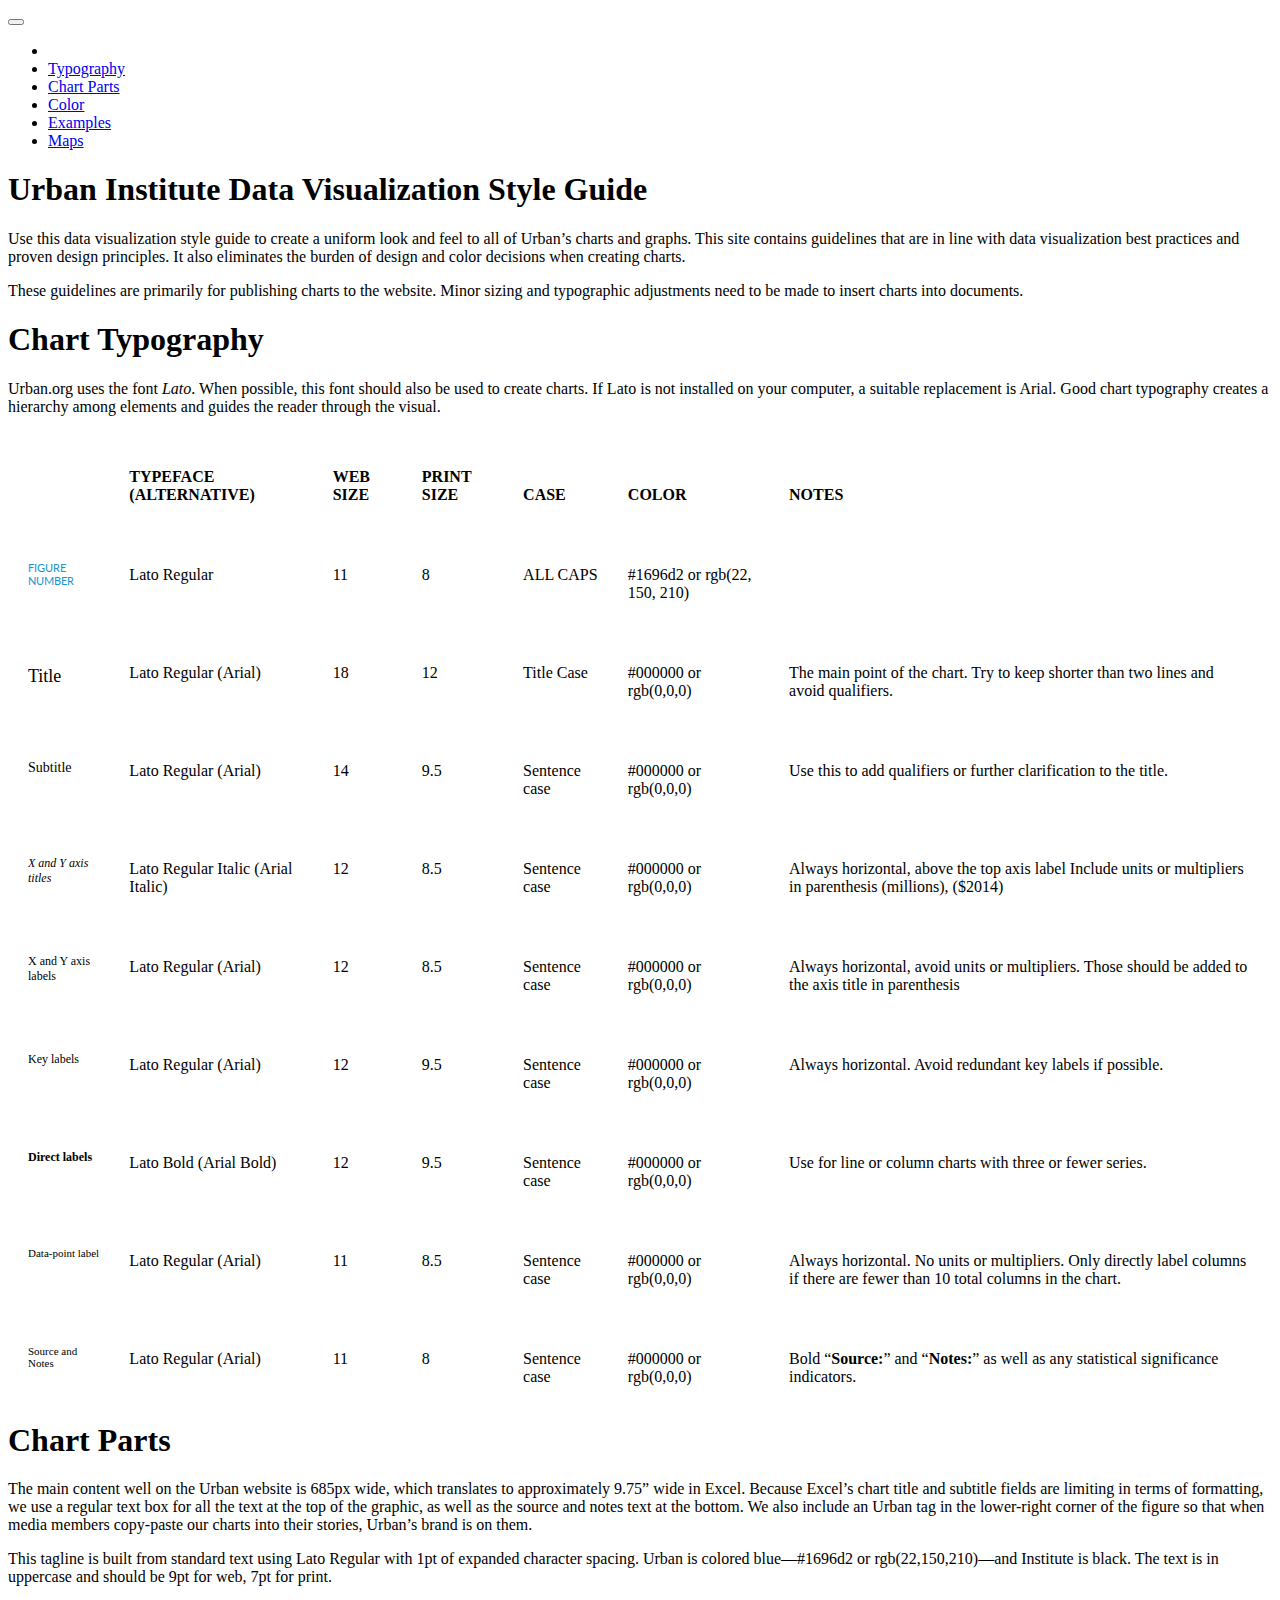
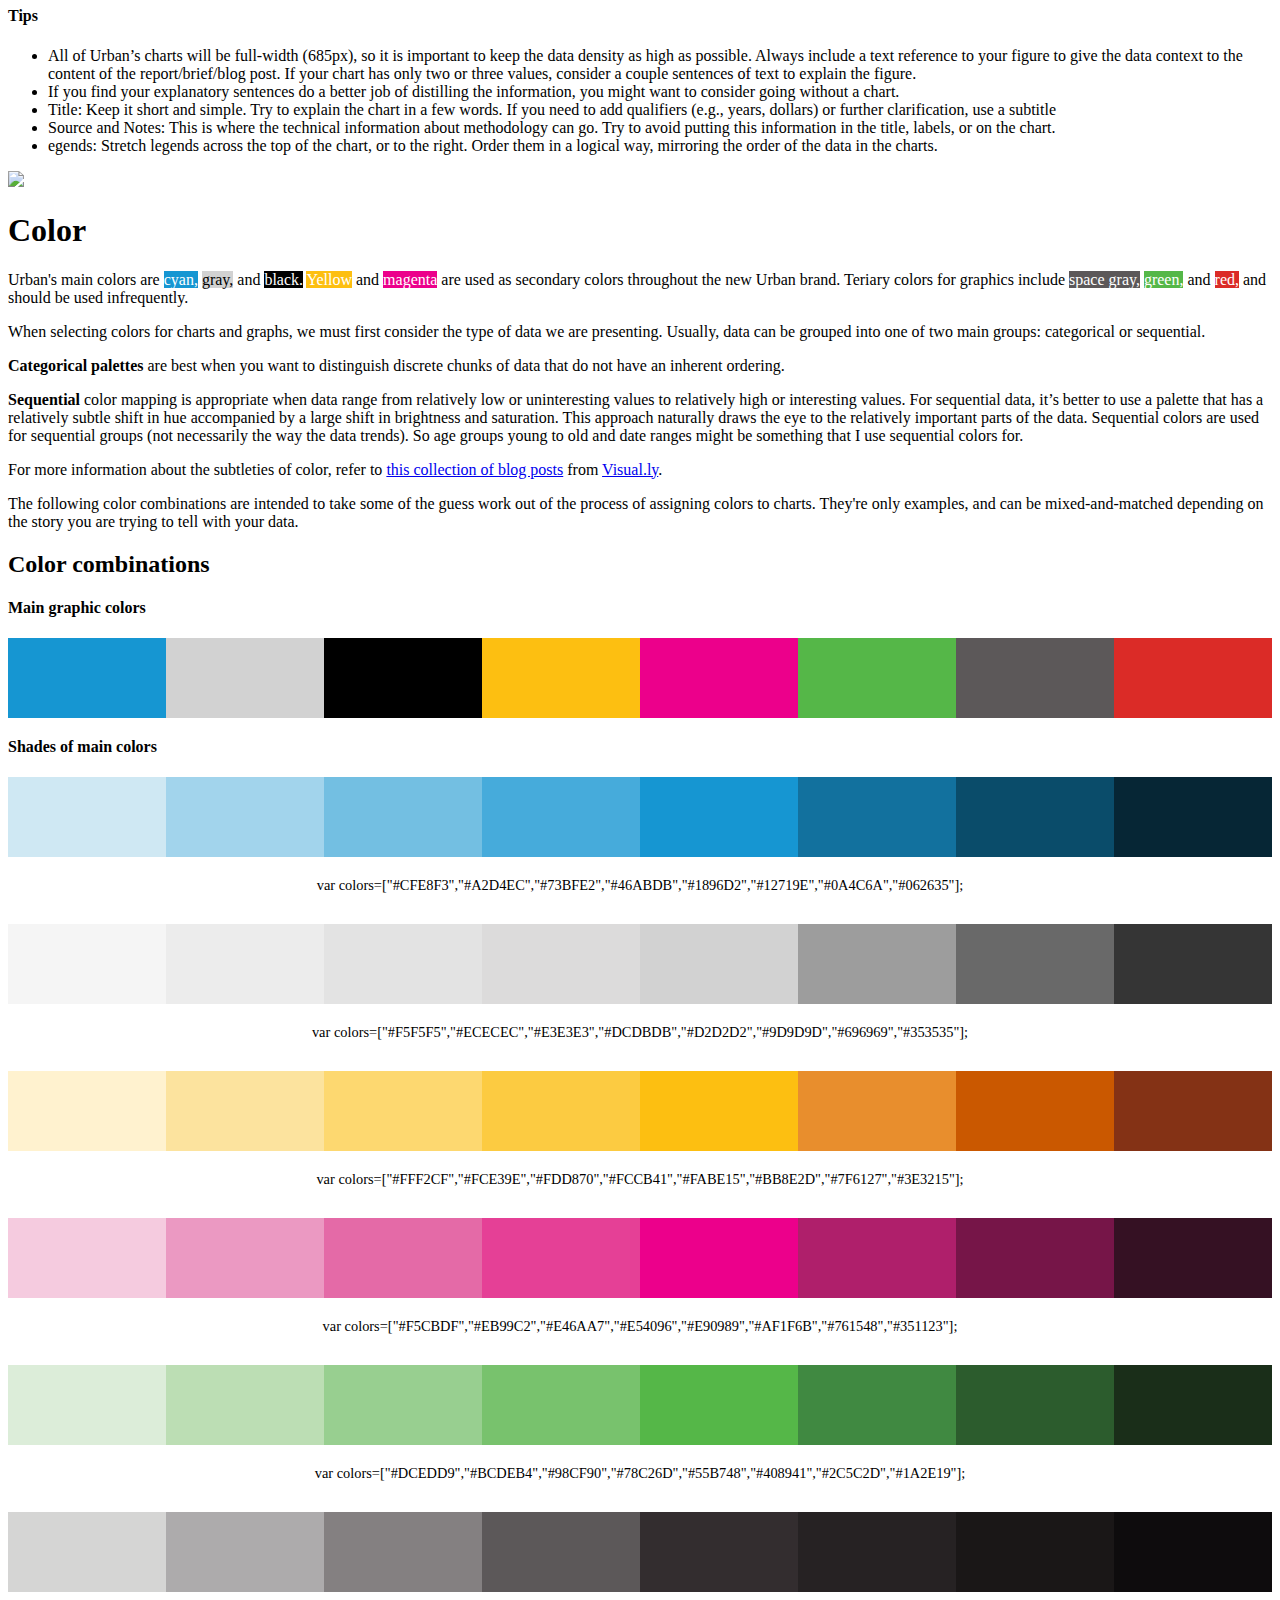
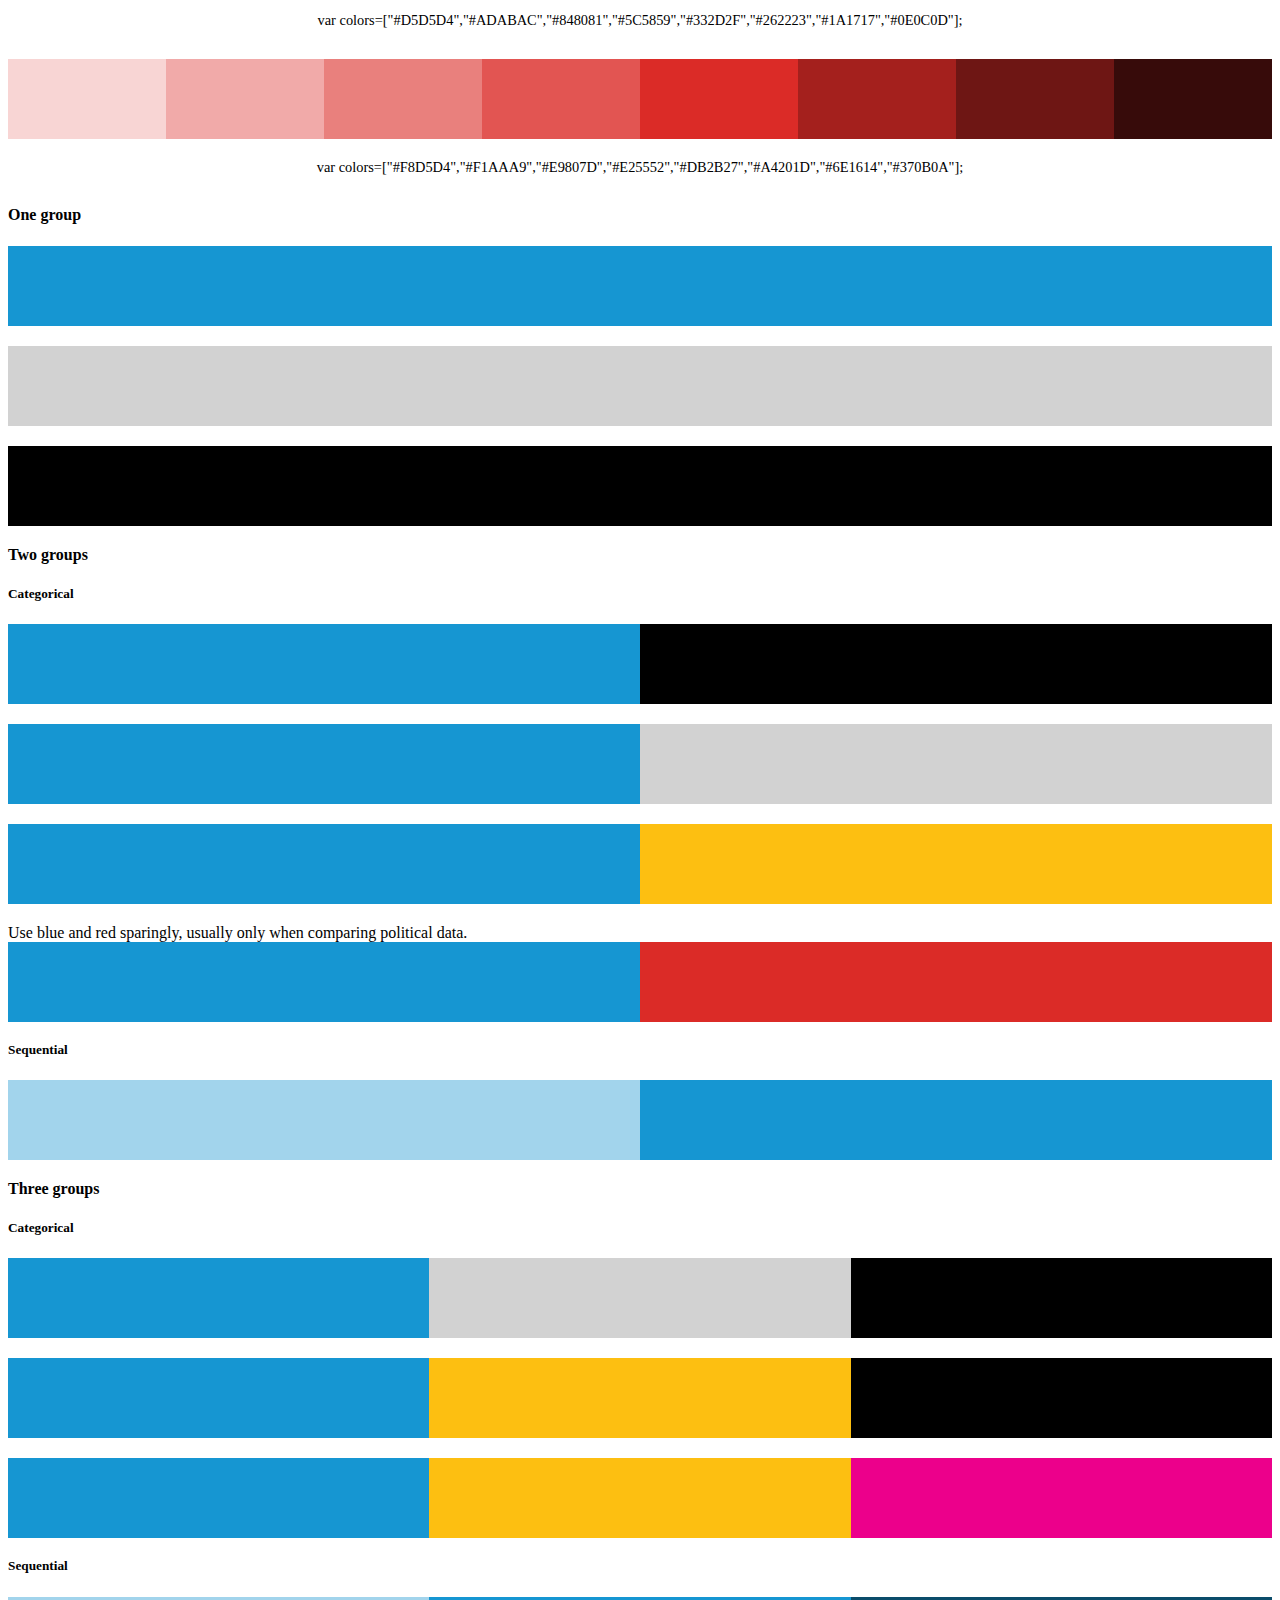
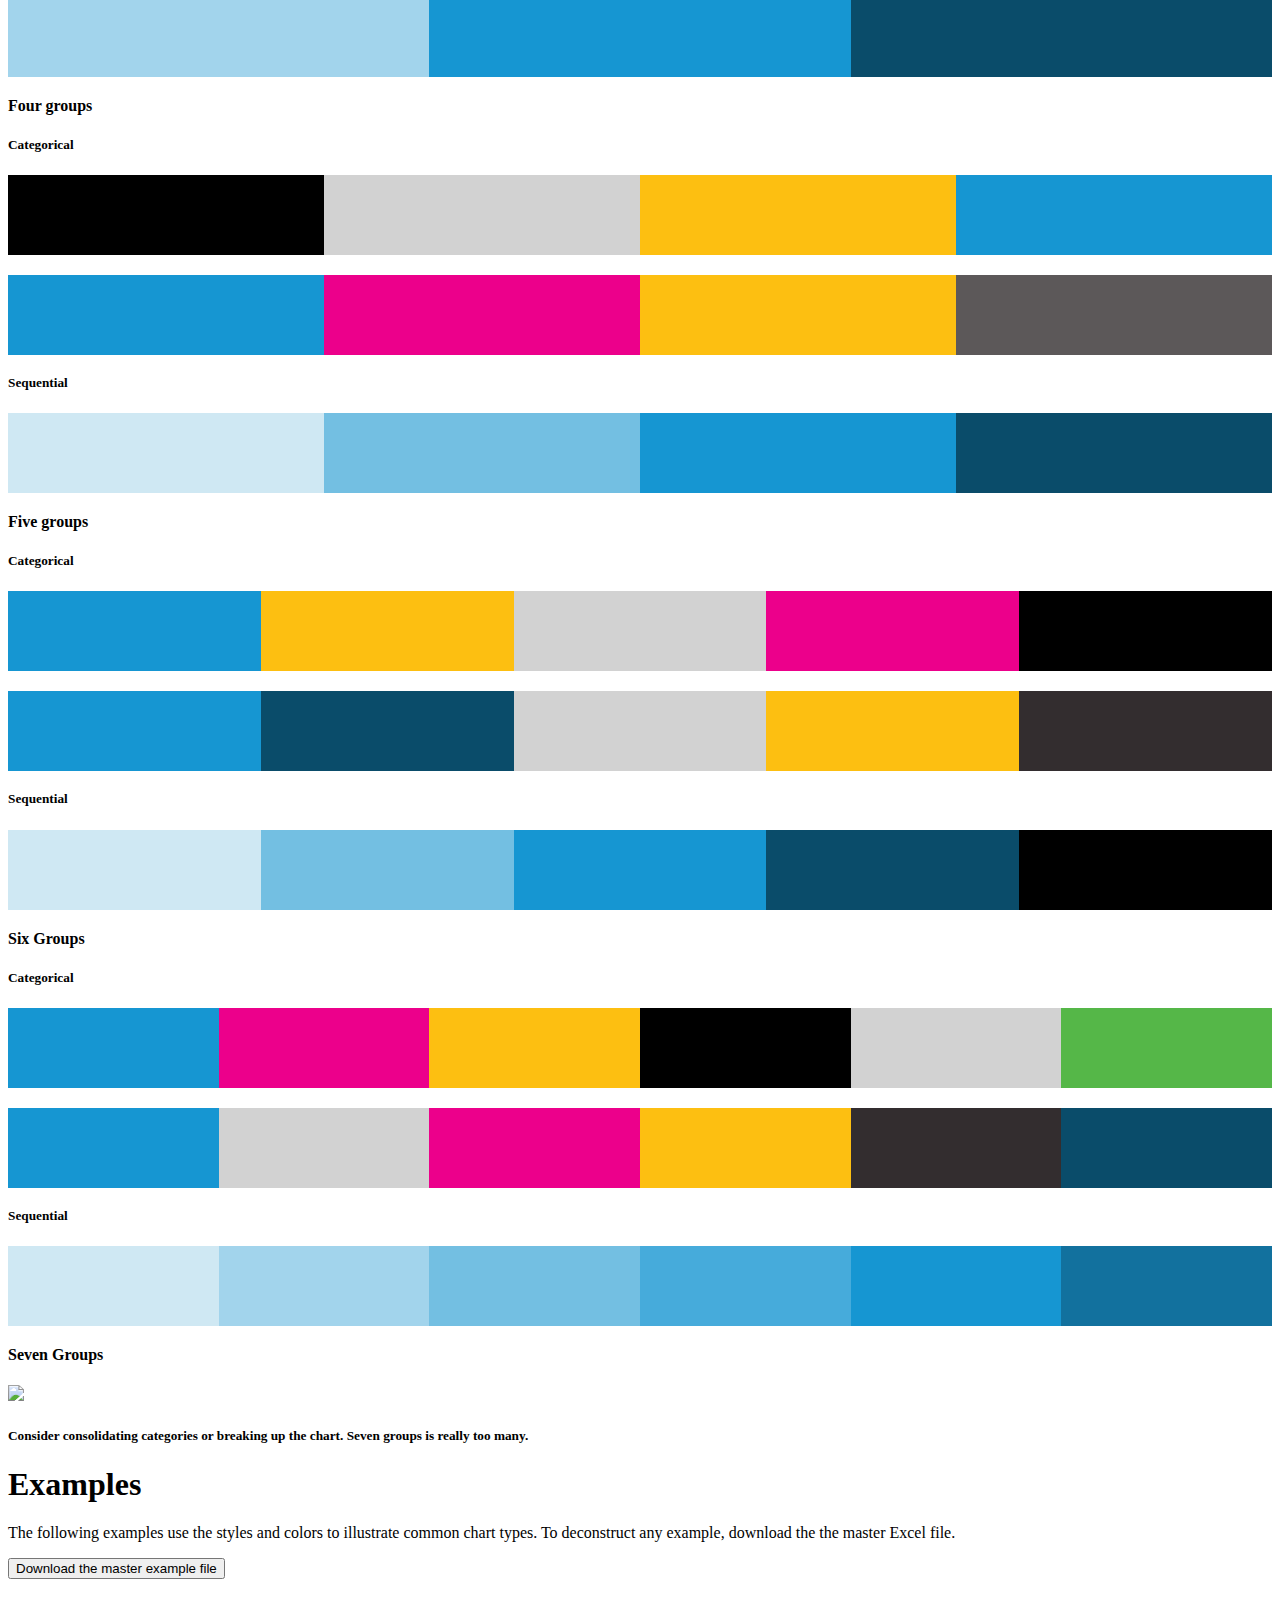
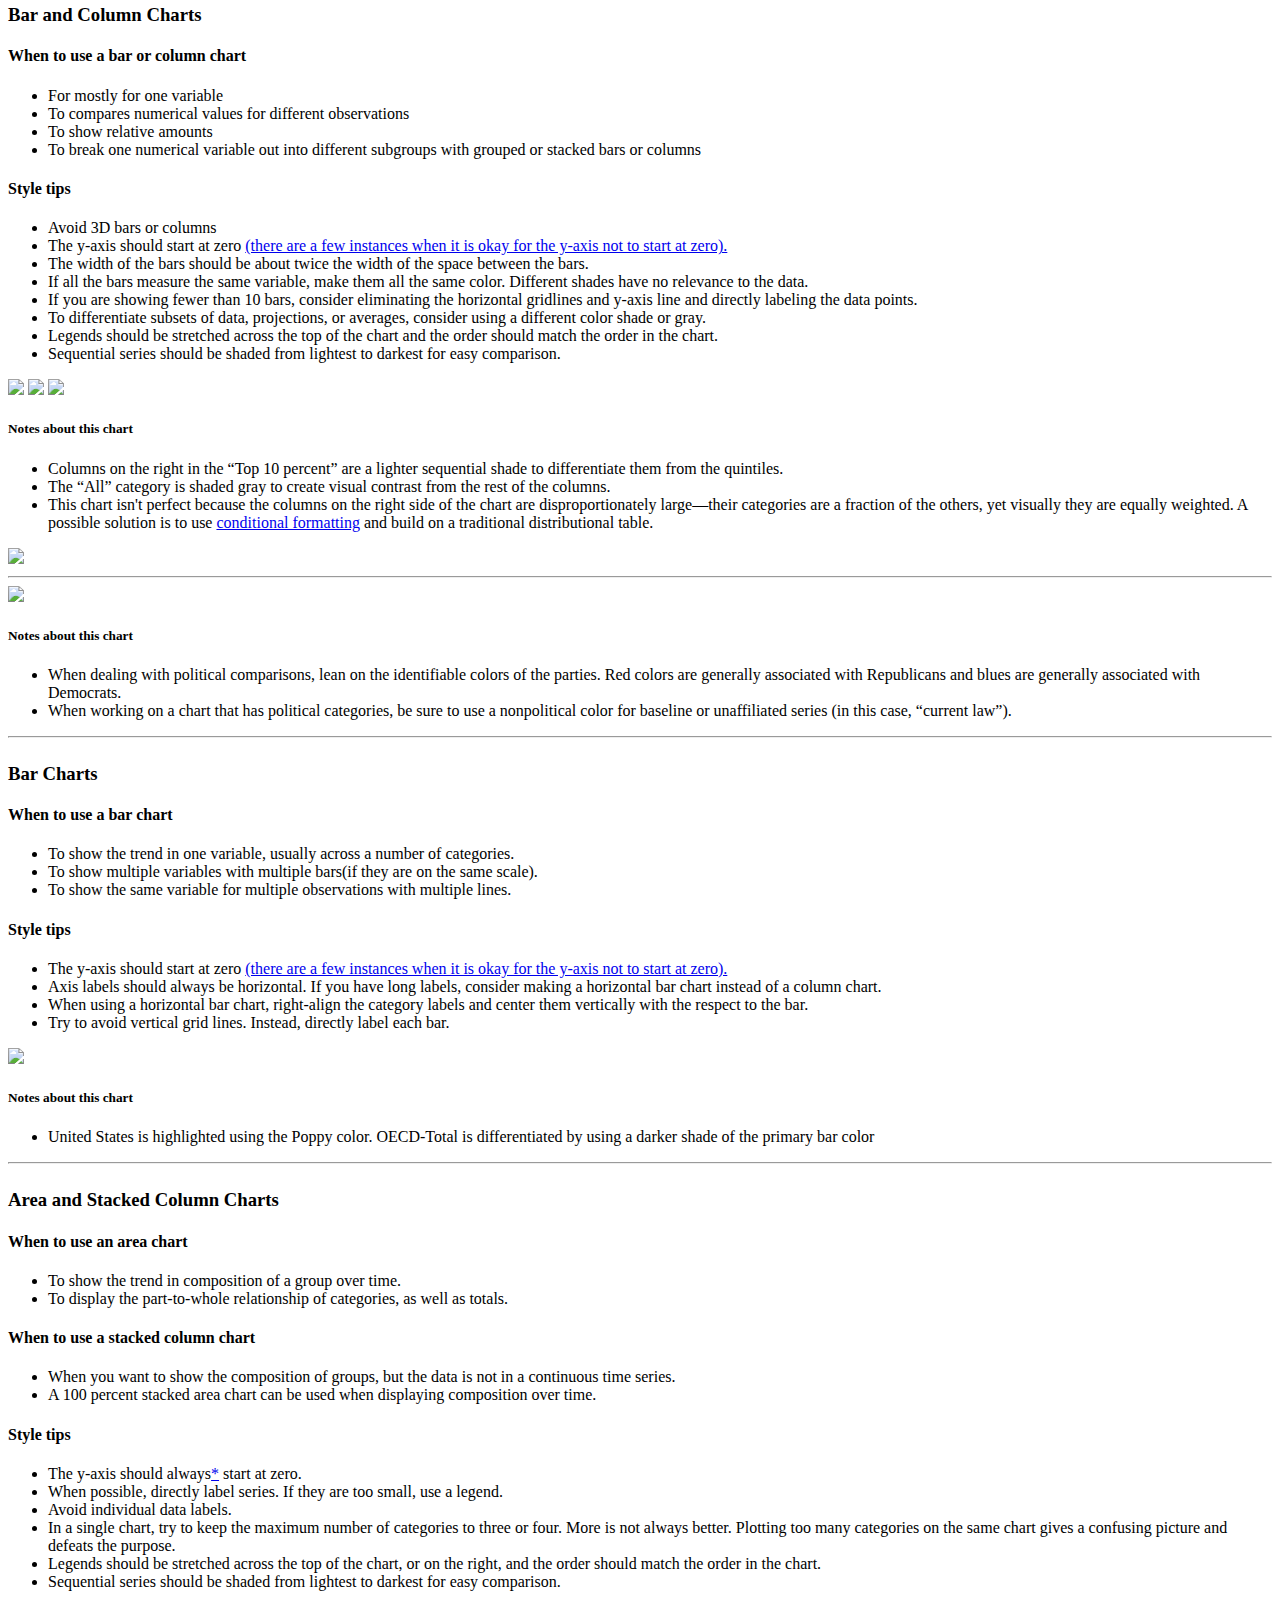
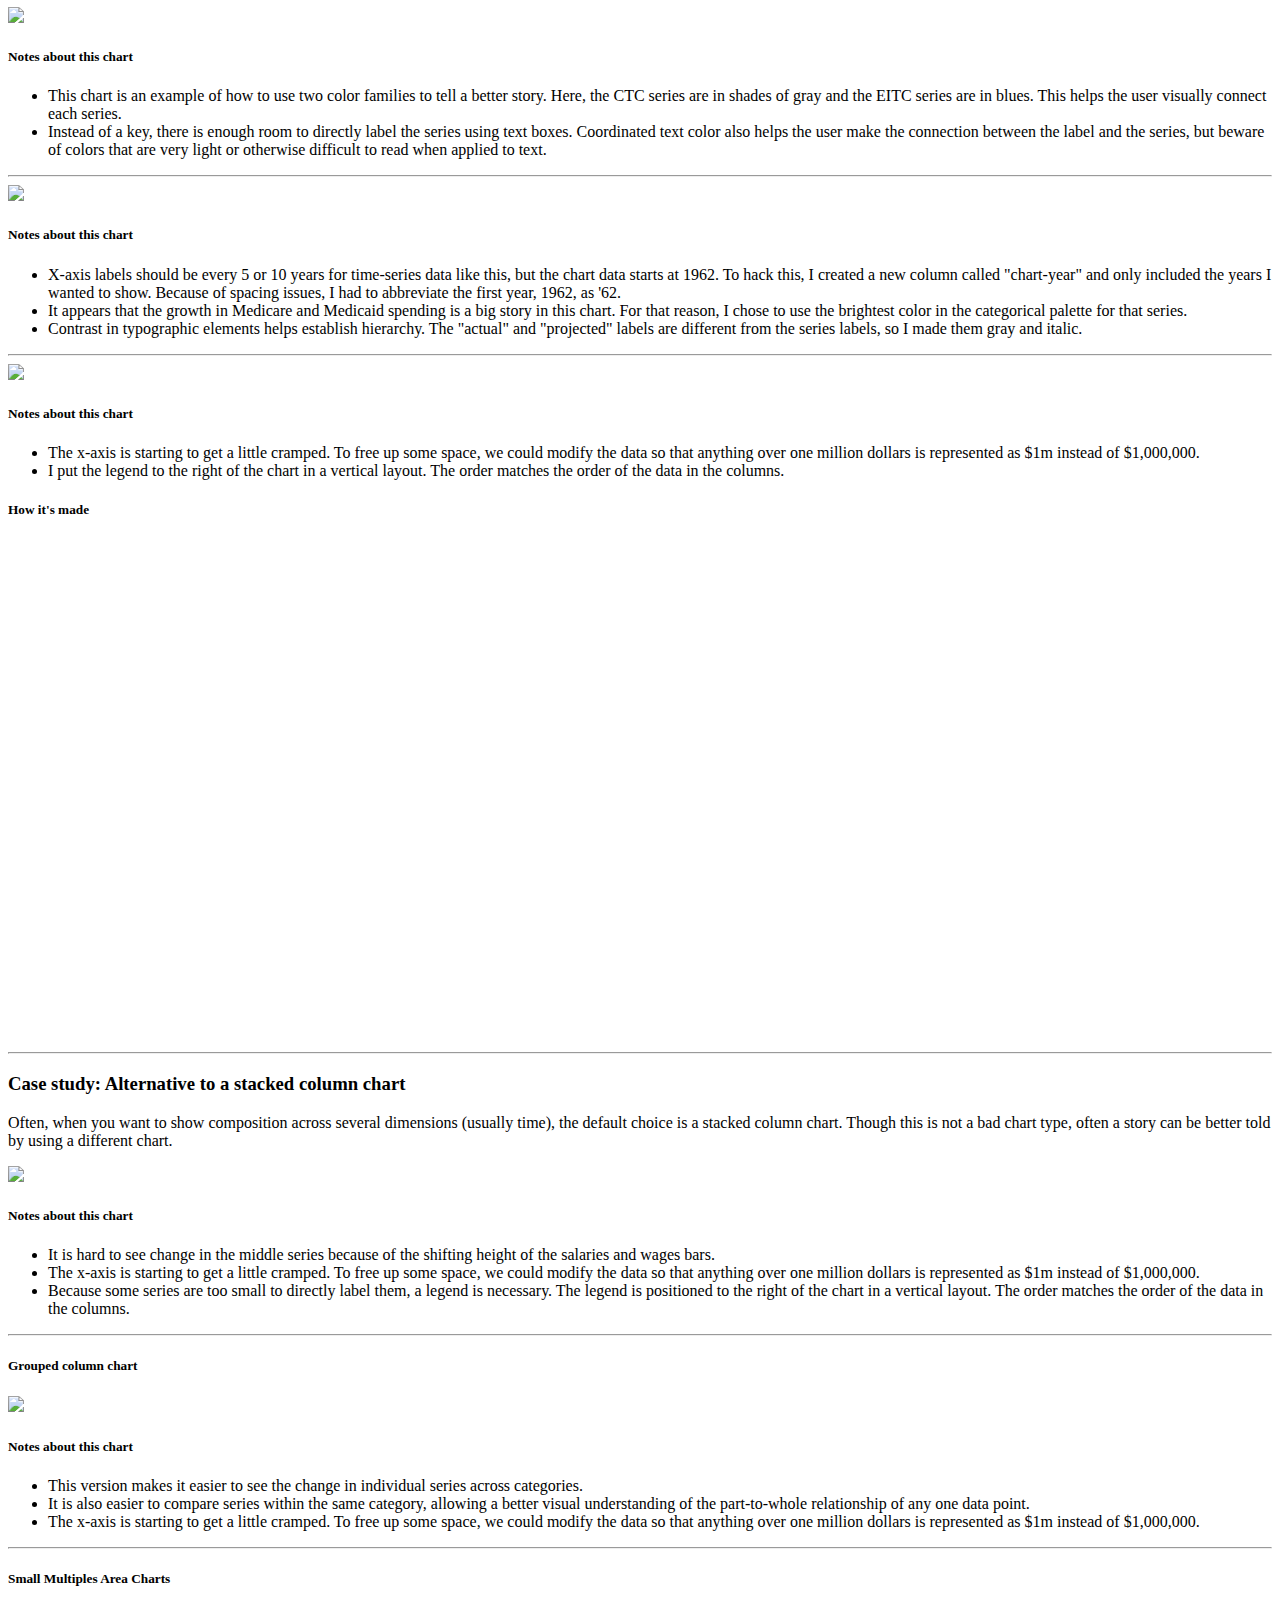
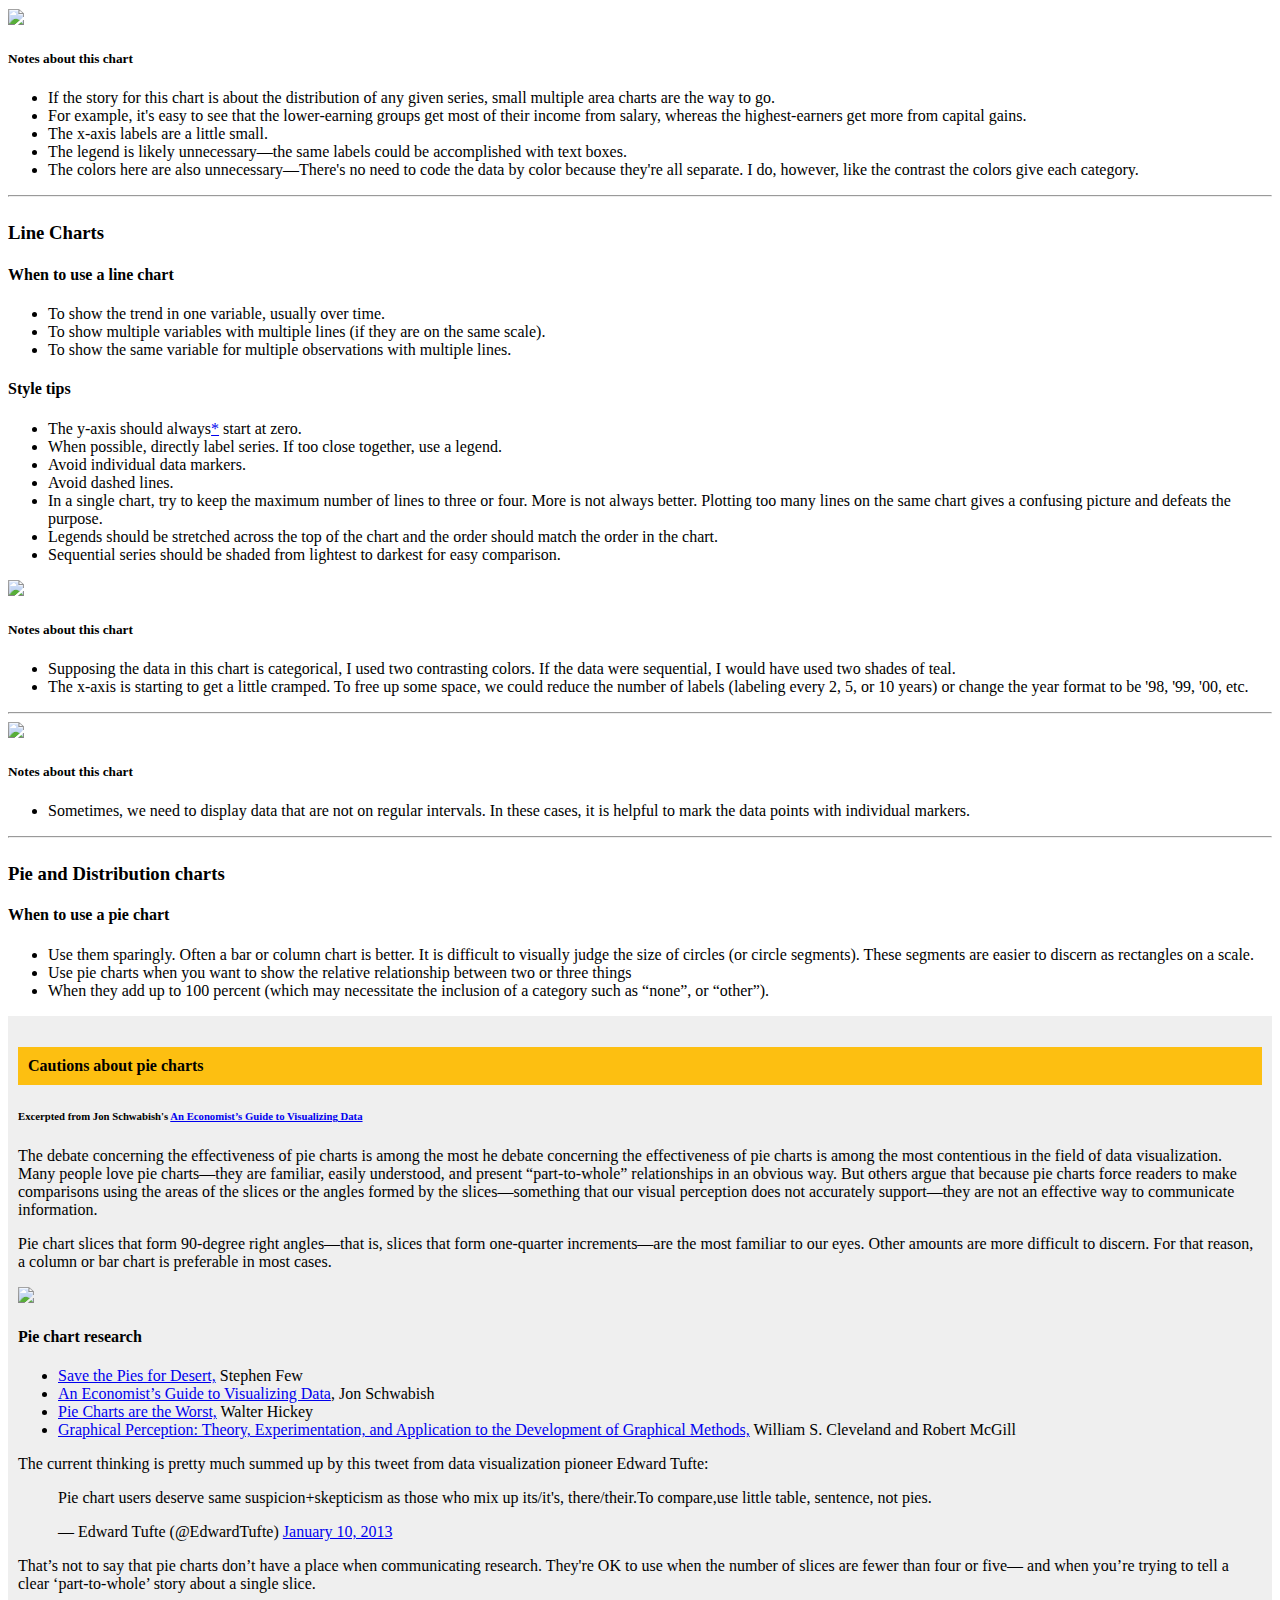
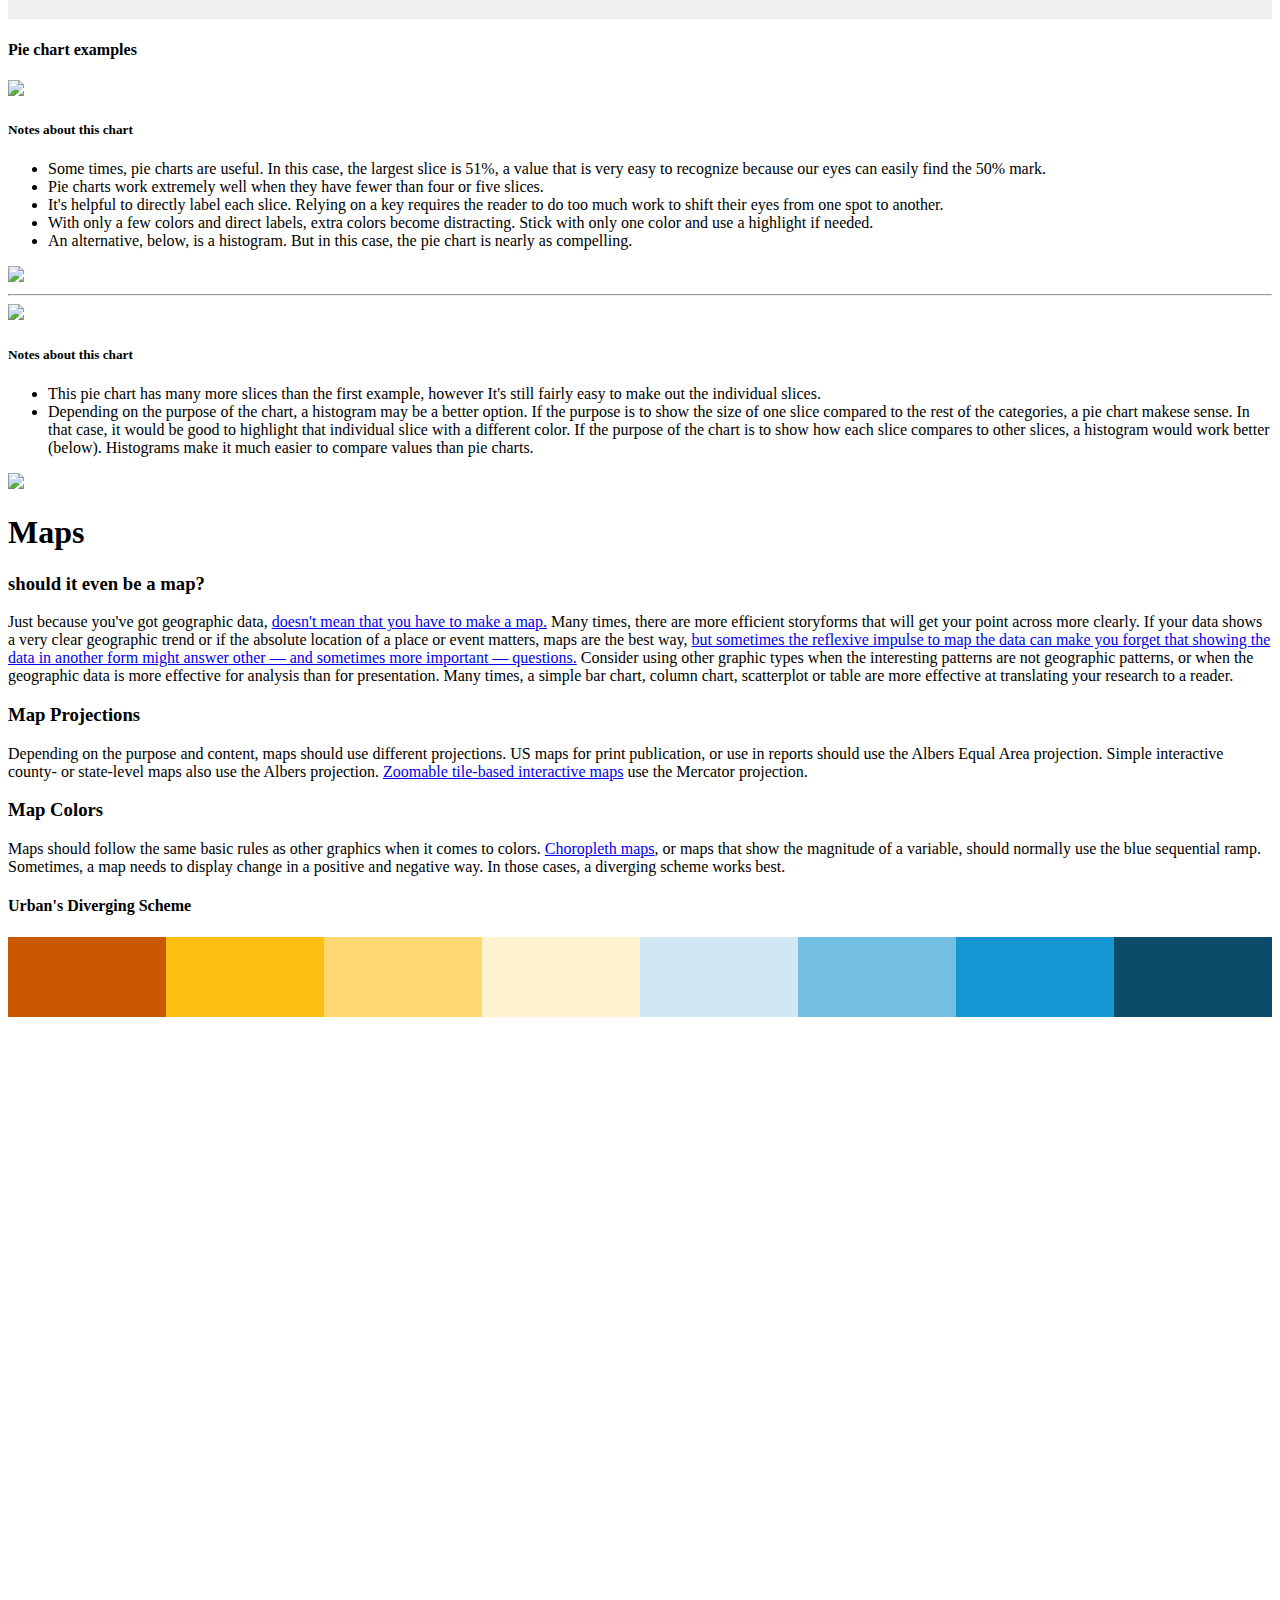
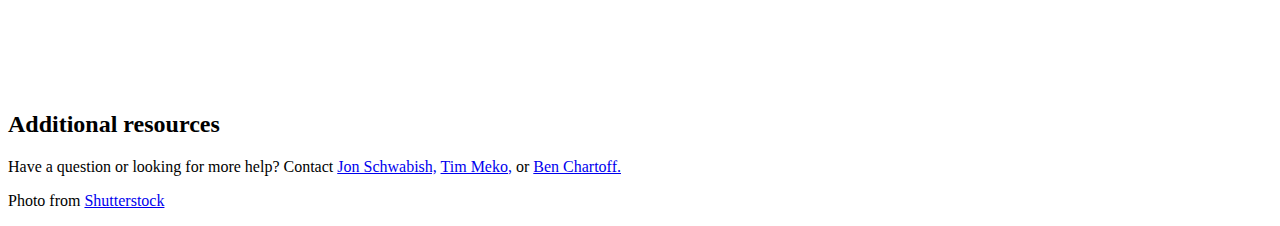
==== index.html @ 6541cc06 "added maps section" ====
<!DOCTYPE html>
<html lang="en">

<head>

    <meta charset="utf-8">
    <meta http-equiv="X-UA-Compatible" content="IE=edge">
    <meta name="viewport" content="width=device-width, initial-scale=1">


    <meta name="twitter:card" content="summary">
    <meta name="twitter:site" content="@urbaninstitute">
    <meta name="twitter:creator" content="@urbaninstitute">
    <meta name="twitter:title" content="Urban Institute Data Visualization style guide">
    <meta name="twitter:description" content="This site contains guidelines that are in line with data visualization best practices and proven design principles.">
    <meta name="twitter:image" content="http://datatools.urban.org/TPC-styleguide/img/background.jpg">

    <meta property="og:title" content="Urban Institute Data Visualization style guide" />
    <meta property="og:description" content="This site contains guidelines that are in line with data visualization best practices and proven design principles." />

    <meta property="og:image" content="http://datatools.urban.org/TPC-styleguide/img/background.jpg" />
    <meta property="og:image:type" content="image/jpeg">
    <meta property="og:image:width" content="400">
    <meta property="og:image:height" content="400">
    <meta property="og:url" content="http://datatools.urban.org/TPC-styleguide/index.html">


    <title>Urban Institute Data Visualization style guide</title>
    <link rel="icon" target="_blank" href="favicon.ico" type="image/x-icon">

    <!-- Bootstrap Core CSS -->
    <link target="_blank" href="css/bootstrap.min.css" rel="stylesheet">

    <!-- Custom CSS -->
    <link target="_blank" href="css/graphics.css" rel="stylesheet">

    <!-- Urban Theme CSS -->
    <link rel="stylesheet/less" type="text/css" href="css/variables.less" />
    <!--    <link target="_blank" href="css/theme.css" rel="stylesheet">-->
    <link target="_blank" href="css/color-column.css" rel="stylesheet">
    <script src="less.min.js" type="text/javascript"></script>

    <!-- Custom Fonts -->
    <link target="_blank" href="font-awesome-4.2.0/css/font-awesome.min.css" rel="stylesheet" type="text/css">
    <link target="_blank" href="http://fonts.googleapis.com/css?family=Lato:400,700,400italic,700italic" rel="stylesheet" type="text/css">
    <link target="_blank" href="http://fonts.googleapis.com/css?family=Montserrat:400,700" rel="stylesheet" type="text/css">

    <!-- HTML5 Shim and Respond.js IE8 support of HTML5 elements and media queries -->
    <!-- WARNING: Respond.js doesn't work if you view the page via file:// -->
    <!--[if lt IE 9]>
        <script src="https://oss.maxcdn.com/libs/html5shiv/3.7.0/html5shiv.js"></script>
        <script src="https://oss.maxcdn.com/libs/respond.js/1.4.2/respond.min.js"></script>
    <![endif]-->

</head>

<body id="page-top" data-spy="scroll" data-target=".navbar-fixed-top">

    <!-- Navigation -->
    <nav class="navbar navbar-custom navbar-fixed-top" role="navigation">
        <div class="container">
            <div class="navbar-header">
                <button type="button" class="navbar-toggle" data-toggle="collapse" data-target=".navbar-main-collapse">
                    <i class="fa fa-bars"></i>
                </button>
                <a class="navbar-brand page-scroll" target="_blank" href="http://www.urban.org" target="_blank">
                    <div class="logo"></div>
                </a>
            </div>

            <!-- Collect the nav links, forms, and other content for toggling -->
            <div class="collapse navbar-collapse navbar-right navbar-main-collapse">
                <ul class="nav navbar-nav">
                    <!-- Hidden li included to remove active class from about link when scrolled up past about section -->
                    <li class="hidden">
                        <a target="_blank" href="#page-top"></a>
                    </li>
                    <li>
                        <a class="page-scroll" href="#typography">Typography</a>
                    </li>
                    <li>
                        <a class="page-scroll" href="#chart-parts">Chart Parts</a>
                    </li>
                    <li>
                        <a class="page-scroll" href="#color">Color</a>
                    </li>
                    <li>
                        <a class="page-scroll" href="#examples">Examples</a>
                    </li>
                    <li>
                        <a class="page-scroll" href="#maps">Maps</a>
                    </li>
                </ul>
            </div>
            <!-- /.navbar-collapse -->
        </div>
        <!-- /.container -->
    </nav>

    <!-- Intro Header -->
    <header class="intro">
        <div class="intro-body">
            <div class="container">
                <div class="row">
                    <div class="col-md-8 col-md-offset-2">
                        <h1 class="brand-heading">Urban Institute Data Visualization Style Guide</h1>
                        <!--                        <p class="byline-text">Lorem ipsum</p>-->
                        <p class="intro-text">Use this data visualization style guide to create a uniform look and feel to all of Urban’s charts and graphs. This site contains guidelines that are in line with data visualization best practices and proven design principles. It also eliminates the burden of design and color decisions when creating charts.</p>
                        <p>
                            These guidelines are primarily for publishing charts to the website. Minor sizing and typographic adjustments need to be made to insert charts into documents. </p>
                        <a target="_blank" href="#typography" class="btn btn-circle page-scroll">
                            <i class="fa fa-angle-double-down animated"></i>
                        </a>
                    </div>
                </div>
            </div>
        </div>
    </header>

    <!-- Typography Section -->
    <section id="typography" class="container content-section text-center">
        <div class="row">
            <div class="col-lg-10 col-lg-offset-1">
                <h1>Chart Typography</h1>
                <p>Urban.org uses the font <em>Lato</em>. When possible, this font should also be used to create charts. If Lato is not installed on your computer, a suitable replacement is Arial. Good chart typography creates a hierarchy among elements and guides the reader through the visual. </p>

                <table class="type-table" border="0" cellspacing="10px" cellpadding="10px" align="left">
                    <tbody>
                        <tr style="text-transform:Uppercase; font-weight:bold; border-bottom:1px solid #000;">
                            <td valign="bottom"> </td>
                            <td valign="bottom">
                                <p>Typeface (Alternative)</p>
                            </td>
                            <td valign="bottom">
                                <p>Web Size</p>
                            </td>
                            <td valign="bottom">
                                <p>Print Size</p>
                            </td>
                            <td valign="bottom">
                                <p>Case</p>
                            </td>
                            <td valign="bottom">
                                <p>Color</p>
                            </td>
                            <td valign="bottom">
                                <p>Notes</p>
                            </td>
                        </tr>

                        <tr>
                            <td valign="top">
                                <p style="font-family:Lato; font-size:11px; color:#1696d2; text-transform:uppercase">Figure number</p>
                            </td>
                            <td valign="top">
                                <p>Lato Regular</p>
                            </td>
                            <td valign="top">
                                <p>11</p>
                            </td>
                            <td valign="top">
                                <p>8</p>
                            </td>
                            <td valign="top">
                                <p>ALL CAPS</p>
                            </td>
                            <td valign="top">
                                <p>#1696d2 or rgb(22, 150, 210)</p>
                            </td>
                            <td valign="top"> </td>
                        </tr>

                        <tr>
                            <td valign="top">
                                <p style="font-size:18px;">Title</p>
                            </td>
                            <td valign="top">
                                <p>Lato Regular (Arial)</p>
                            </td>
                            <td valign="top">
                                <p>18</p>
                            </td>
                            <td valign="top">
                                <p>12</p>
                            </td>
                            <td valign="top">
                                <p>Title Case</p>
                            </td>
                            <td valign="top">
                                <p>#000000 or rgb(0,0,0)</p>
                            </td>
                            <td valign="top">
                                <p>The main point of the chart. Try to keep shorter than two lines and avoid qualifiers.</p>
                            </td>
                        </tr>

                        <tr>
                            <td valign="top">
                                <p style="font-size:14px;">Subtitle</p>
                            </td>
                            <td valign="top">
                                <p>Lato Regular (Arial)</p>
                            </td>
                            <td valign="top">
                                <p>14</p>
                            </td>
                            <td valign="top">
                                <p>9.5</p>
                            </td>
                            <td valign="top">
                                <p>Sentence case</p>
                            </td>
                            <td valign="top">
                                <p>#000000 or rgb(0,0,0)</p>
                            </td>
                            <td valign="top">
                                <p>Use this to add qualifiers or further clarification to the title.</p>
                            </td>
                        </tr>

                        <tr>
                            <td valign="top">
                                <p style="font-size:12px;"><em>X and Y axis titles</em>
                                </p>
                            </td>
                            <td valign="top">
                                <p>Lato Regular Italic (Arial Italic)</p>
                            </td>
                            <td valign="top">
                                <p>12</p>
                            </td>
                            <td valign="top">
                                <p>8.5</p>
                            </td>
                            <td valign="top">
                                <p>Sentence case</p>
                            </td>
                            <td valign="top">
                                <p>#000000 or rgb(0,0,0)</p>
                            </td>
                            <td valign="top">
                                <p>Always horizontal, above the top axis label Include units or multipliers in parenthesis (millions), ($2014)</p>
                            </td>
                        </tr>

                        <tr>
                            <td valign="top">
                                <p style="font-size:12px;">X and Y axis labels</p>
                            </td>
                            <td valign="top">
                                <p>Lato Regular (Arial)</p>
                            </td>
                            <td valign="top">
                                <p>12</p>
                            </td>
                            <td valign="top">
                                <p>8.5</p>
                            </td>
                            <td valign="top">
                                <p>Sentence case</p>
                            </td>
                            <td valign="top">
                                <p>#000000 or rgb(0,0,0)</p>
                            </td>
                            <td valign="top">
                                <p>Always horizontal, avoid units or multipliers. Those should be added to the axis title in parenthesis</p>
                            </td>
                        </tr>

                        <tr>
                            <td valign="top">
                                <p style="font-size:12px;">Key labels</p>
                            </td>
                            <td valign="top">
                                <p>Lato Regular (Arial)</p>
                            </td>
                            <td valign="top">
                                <p>12</p>
                            </td>
                            <td valign="top">
                                <p>9.5</p>
                            </td>
                            <td valign="top">
                                <p>Sentence case</p>
                            </td>
                            <td valign="top">
                                <p>#000000 or rgb(0,0,0)</p>
                            </td>
                            <td valign="top">
                                <p>Always horizontal. Avoid redundant key labels if possible.</p>
                            </td>
                        </tr>

                        <tr>
                            <td valign="top">
                                <p style="font-size:12px;"><b>Direct labels</b>
                                </p>
                            </td>
                            <td valign="top">
                                <p>Lato Bold (Arial Bold)</p>
                            </td>
                            <td valign="top">
                                <p>12</p>
                            </td>
                            <td valign="top">
                                <p>9.5</p>
                            </td>
                            <td valign="top">
                                <p>Sentence case</p>
                            </td>
                            <td valign="top">
                                <p>#000000 or rgb(0,0,0)</p>
                            </td>
                            <td valign="top">
                                <p>Use for line or column charts with three or fewer series.</p>
                            </td>
                        </tr>

                        <tr>
                            <td valign="top">
                                <p style="font-size:11px;">Data-point label</p>
                            </td>
                            <td valign="top">
                                <p>Lato Regular (Arial)</p>
                            </td>
                            <td valign="top">
                                <p>11</p>
                            </td>
                            <td valign="top">
                                <p>8.5</p>
                            </td>
                            <td valign="top">
                                <p>Sentence case</p>
                            </td>
                            <td valign="top">
                                <p>#000000 or rgb(0,0,0)</p>
                            </td>
                            <td valign="top">
                                <p>Always horizontal. No units or multipliers. Only directly label columns if there are fewer than 10 total columns in the chart.</p>
                            </td>
                        </tr>

                        <tr>
                            <td valign="top">
                                <p style="font-size:11px;">Source and Notes</p>
                            </td>
                            <td valign="top">
                                <p>Lato Regular (Arial)</p>
                            </td>
                            <td valign="top">
                                <p>11</p>
                            </td>
                            <td valign="top">
                                <p>8</p>
                            </td>
                            <td valign="top">
                                <p>Sentence case</p>
                            </td>
                            <td valign="top">
                                <p>#000000 or rgb(0,0,0)</p>
                            </td>
                            <td valign="top">
                                <p>Bold “<b>Source:</b>” and “<b>Notes:</b>” as well as any statistical significance indicators.</p>
                            </td>
                        </tr>

                    </tbody>
                </table>
            </div>

    </section>

    <!-- chart parts Section -->
    <section id="chart-parts" class="container content-section text-center">
        <div class="row">
            <div class="col-lg-10 col-lg-offset-1">
                <h1>Chart Parts</h1>
                <p>The main content well on the Urban website is 685px wide, which translates to approximately 9.75” wide in Excel. Because Excel’s chart title and subtitle fields are limiting in terms of formatting, we use a regular text box for all the text at the top of the graphic, as well as the source and notes text at the bottom. We also include an Urban tag in the lower-right corner of the figure so that when media members copy-paste our charts into their stories, Urban’s brand is on them.</p>
                <p>This tagline is built from standard text using Lato Regular with 1pt of expanded character spacing. Urban is colored blue—#1696d2 or rgb(22,150,210)—and Institute is black. The text is in uppercase and should be 9pt for web, 7pt for print.</p>
                <h4>Tips</h4>

                <ul>
                    <li>All of Urban’s charts will be full-width (685px), so it is important to keep the data density as high as possible. Always include a text reference to your figure to give the data context to the content of the report/brief/blog post. If your chart has only two or three values, consider a couple sentences of text to explain the figure.
                    </li>
                    <li>If you find your explanatory sentences do a better job of distilling the information, you might want to consider going without a chart.
                    </li>
                    <li>Title: Keep it short and simple. Try to explain the chart in a few words. If you need to add qualifiers (e.g., years, dollars) or further clarification, use a subtitle
                    </li>
                    <li>Source and Notes: This is where the technical information about methodology can go. Try to avoid putting this information in the title, labels, or on the chart.
                    </li>
                    <li>egends: Stretch legends across the top of the chart, or to the right. Order them in a logical way, mirroring the order of the data in the charts.
                    </li>
                </ul>

            </div>
            <div class="col-lg-12">
                <img src="img/chart-parts-02.png" width="100%" />
            </div>


        </div>

    </section>

    <section id="color" class="container content-section text-center">
        <div class="row">
            <div class="col-lg-10 col-lg-offset-1">
                <h1>Color</h1>
                <p>Urban's main colors are <span class="text-swatch blue-5 dark">cyan,</span> <span class="text-swatch gray-5 ">gray,</span> and <span class="text-swatch black dark">black.</span></span> <span class="text-swatch yellow-5 dark">Yellow</span> and <span class="text-swatch magenta-5 dark">magenta</span> are used as secondary colors throughout the new Urban brand. Teriary colors for graphics include <span class="text-swatch space-gray-4 dark">space gray,</span> <span class="text-swatch green-5 dark">green,</span> and <span class="text-swatch red-5 dark">red,</span> and should be used infrequently. </p>
                <p>When selecting colors for charts and graphs, we must first consider the type of data we are presenting. Usually, data can be grouped into one of two main groups: categorical or sequential.</p>
                <p><b>Categorical palettes </b>are best when you want to distinguish discrete chunks of data that do not have an inherent ordering.</p>
                <p><b>Sequential  </b>color mapping is appropriate when data range from relatively low or uninteresting values to relatively high or interesting values. For sequential data, it’s better to use a palette that has a relatively subtle shift in hue accompanied by a large shift in brightness and saturation. This approach naturally draws the eye to the relatively important parts of the data. Sequential colors are used for sequential groups (not necessarily the way the data trends). So age groups young to old and date ranges might be something that I use sequential colors for.</p>
                <p>For more information about the subtleties of color, refer to <a href="http://blog.visual.ly/?s=%22subtleties+of+color%22" target="_blank">this collection of blog posts</a> from <a href="http://visual.ly/" target="_blank"> Visual.ly</a>.</p>
                <p>The following color combinations are intended to take some of the guess work out of the process of assigning colors to charts. They're only examples, and can be mixed-and-matched depending on the story you are trying to tell with your data.</p>

                <h2>Color combinations</h2>

                <h4>Main graphic colors</h4>
                <div class="multi-group-container">
                    <div class="color eight">
                        <div class="swatch groupcolor blue-5 dark">
                            <div class="color-code"></div>
                        </div>
                    </div>
                    <div class="color  eight">
                        <div class="swatch groupcolor gray-5 ">
                            <div class="color-code"></div>
                        </div>
                    </div>
                    <div class="color  eight">
                        <div class="swatch groupcolor black dark">
                            <div class="color-code"></div>
                        </div>
                    </div>
                    <div class="color  eight">
                        <div class="swatch groupcolor yellow-5">
                            <div class="color-code"></div>
                        </div>
                    </div>
                    <div class="color  eight">
                        <div class="swatch groupcolor magenta-5 dark">
                            <div class="color-code"></div>
                        </div>
                    </div>
                    <div class="color  eight">
                        <div class="swatch groupcolor green-5 dark">
                            <div class="color-code"></div>
                        </div>
                    </div>
                    <div class="color  eight">
                        <div class="swatch groupcolor space-gray-4 dark">
                            <div class="color-code"></div>
                        </div>
                    </div>
                    <div class="color  eight">
                        <div class="swatch groupcolor red-5 dark">
                            <div class="color-code"></div>
                        </div>
                    </div>
                </div>
                <h4>Shades of main colors</h4>
                <div class="multi-group-container">
                    <div class="color eight">
                        <div class="swatch groupcolor blue-1 ">
                            <div class="color-code"></div>
                        </div>
                    </div>
                    <div class="color  eight">
                        <div class="swatch groupcolor blue-2 ">
                            <div class="color-code"></div>
                        </div>
                    </div>
                    <div class="color  eight">
                        <div class="swatch groupcolor blue-3">
                            <div class="color-code"></div>
                        </div>
                    </div>
                    <div class="color  eight">
                        <div class="swatch groupcolor blue-4 dark">
                            <div class="color-code"></div>
                        </div>
                    </div>
                    <div class="color  eight">
                        <div class="swatch groupcolor blue-5 dark">
                            <div class="color-code"></div>
                        </div>
                    </div>
                    <div class="color  eight">
                        <div class="swatch groupcolor blue-6 dark">
                            <div class="color-code"></div>
                        </div>
                    </div>
                    <div class="color  eight">
                        <div class="swatch groupcolor blue-7 dark">
                            <div class="color-code"></div>
                        </div>
                    </div>
                    <div class="color  eight">
                        <div class="swatch groupcolor blue-8 dark">
                            <div class="color-code"></div>
                        </div>
                    </div>
                    <p class="color-code">var colors=["#CFE8F3","#A2D4EC","#73BFE2","#46ABDB","#1896D2","#12719E","#0A4C6A","#062635"];</p>
                </div>
        <div class="multi-group-container">
                    <div class="color eight">
                        <div class="swatch groupcolor gray-1 ">
                            <div class="color-code"></div>
                        </div>
                    </div>
                    <div class="color  eight">
                        <div class="swatch groupcolor gray-2 ">
                            <div class="color-code"></div>
                        </div>
                    </div>
                    <div class="color  eight">
                        <div class="swatch groupcolor gray-3">
                            <div class="color-code"></div>
                        </div>
                    </div>
                    <div class="color  eight">
                        <div class="swatch groupcolor gray-4">
                            <div class="color-code"></div>
                        </div>
                    </div>
                    <div class="color  eight">
                        <div class="swatch groupcolor gray-5 ">
                            <div class="color-code"></div>
                        </div>
                    </div>
                    <div class="color  eight">
                        <div class="swatch groupcolor gray-6 dark">
                            <div class="color-code"></div>
                        </div>
                    </div>
                    <div class="color  eight">
                        <div class="swatch groupcolor gray-7 dark">
                            <div class="color-code"></div>
                        </div>
                    </div>
                    <div class="color  eight">
                        <div class="swatch groupcolor gray-8 dark">
                            <div class="color-code"></div>
                        </div>
                    </div>
                    <p class="color-code">var colors=["#F5F5F5","#ECECEC","#E3E3E3","#DCDBDB","#D2D2D2","#9D9D9D","#696969","#353535"];</p>
                </div>
        <div class="multi-group-container">
                    <div class="color eight">
                        <div class="swatch groupcolor yellow-1 ">
                            <div class="color-code"></div>
                        </div>
                    </div>
                    <div class="color  eight">
                        <div class="swatch groupcolor yellow-2 ">
                            <div class="color-code"></div>
                        </div>
                    </div>
                    <div class="color  eight">
                        <div class="swatch groupcolor yellow-3">
                            <div class="color-code"></div>
                        </div>
                    </div>
                    <div class="color  eight">
                        <div class="swatch groupcolor yellow-4">
                            <div class="color-code"></div>
                        </div>
                    </div>
                    <div class="color  eight">
                        <div class="swatch groupcolor yellow-5 ">
                            <div class="color-code"></div>
                        </div>
                    </div>
                    <div class="color  eight">
                        <div class="swatch groupcolor yellow-6 dark">
                            <div class="color-code"></div>
                        </div>
                    </div>
                    <div class="color  eight">
                        <div class="swatch groupcolor yellow-7 dark">
                            <div class="color-code"></div>
                        </div>
                    </div>
                    <div class="color  eight">
                        <div class="swatch groupcolor yellow-8 dark">
                            <div class="color-code"></div>
                        </div>
                    </div>
                    <p class="color-code">var colors=["#FFF2CF","#FCE39E","#FDD870","#FCCB41","#FABE15","#BB8E2D","#7F6127","#3E3215"];</p>
                </div>
        <div class="multi-group-container">
                    <div class="color eight">
                        <div class="swatch groupcolor magenta-1 ">
                            <div class="color-code"></div>
                        </div>
                    </div>
                    <div class="color  eight">
                        <div class="swatch groupcolor magenta-2 ">
                            <div class="color-code"></div>
                        </div>
                    </div>
                    <div class="color  eight">
                        <div class="swatch groupcolor magenta-3">
                            <div class="color-code"></div>
                        </div>
                    </div>
                    <div class="color  eight">
                        <div class="swatch groupcolor magenta-4 dark">
                            <div class="color-code"></div>
                        </div>
                    </div>
                    <div class="color  eight">
                        <div class="swatch groupcolor magenta-5 dark">
                            <div class="color-code"></div>
                        </div>
                    </div>
                    <div class="color  eight">
                        <div class="swatch groupcolor magenta-6 dark">
                            <div class="color-code"></div>
                        </div>
                    </div>
                    <div class="color  eight">
                        <div class="swatch groupcolor magenta-7 dark">
                            <div class="color-code"></div>
                        </div>
                    </div>
                    <div class="color  eight">
                        <div class="swatch groupcolor magenta-8 dark">
                            <div class="color-code"></div>
                        </div>
                    </div>
                    <p class="color-code">var colors=["#F5CBDF","#EB99C2","#E46AA7","#E54096","#E90989","#AF1F6B","#761548","#351123"];</p>
                </div>
        <div class="multi-group-container">
                    <div class="color eight">
                        <div class="swatch groupcolor green-1 ">
                            <div class="color-code"></div>
                        </div>
                    </div>
                    <div class="color  eight">
                        <div class="swatch groupcolor green-2 ">
                            <div class="color-code"></div>
                        </div>
                    </div>
                    <div class="color  eight">
                        <div class="swatch groupcolor green-3">
                            <div class="color-code"></div>
                        </div>
                    </div>
                    <div class="color  eight">
                        <div class="swatch groupcolor green-4 dark">
                            <div class="color-code"></div>
                        </div>
                    </div>
                    <div class="color  eight">
                        <div class="swatch groupcolor green-5 dark">
                            <div class="color-code"></div>
                        </div>
                    </div>
                    <div class="color  eight">
                        <div class="swatch groupcolor green-6 dark">
                            <div class="color-code"></div>
                        </div>
                    </div>
                    <div class="color  eight">
                        <div class="swatch groupcolor green-7 dark">
                            <div class="color-code"></div>
                        </div>
                    </div>
                    <div class="color  eight">
                        <div class="swatch groupcolor green-8 dark">
                            <div class="color-code"></div>
                        </div>
                    </div>
                    <p class="color-code">var colors=["#DCEDD9","#BCDEB4","#98CF90","#78C26D","#55B748","#408941","#2C5C2D","#1A2E19"];</p>
                </div>
        <div class="multi-group-container">
                    <div class="color eight">
                        <div class="swatch groupcolor space-gray-1 ">
                            <div class="color-code"></div>
                        </div>
                    </div>
                    <div class="color  eight">
                        <div class="swatch groupcolor space-gray-2 ">
                            <div class="color-code"></div>
                        </div>
                    </div>
                    <div class="color  eight">
                        <div class="swatch groupcolor space-gray-3 dark">
                            <div class="color-code"></div>
                        </div>
                    </div>
                    <div class="color  eight">
                        <div class="swatch groupcolor space-gray-4 dark">
                            <div class="color-code"></div>
                        </div>
                    </div>
                    <div class="color  eight">
                        <div class="swatch groupcolor space-gray-5 dark">
                            <div class="color-code"></div>
                        </div>
                    </div>
                    <div class="color  eight">
                        <div class="swatch groupcolor space-gray-6 dark">
                            <div class="color-code"></div>
                        </div>
                    </div>
                    <div class="color  eight">
                        <div class="swatch groupcolor space-gray-7 dark">
                            <div class="color-code"></div>
                        </div>
                    </div>
                    <div class="color  eight">
                        <div class="swatch groupcolor space-gray-8 dark">
                            <div class="color-code"></div>
                        </div>
                    </div>
                    <p class="color-code">var colors=["#D5D5D4","#ADABAC","#848081","#5C5859","#332D2F","#262223","#1A1717","#0E0C0D"];</p>
                </div>
        <div class="multi-group-container">
                    <div class="color eight">
                        <div class="swatch groupcolor red-1 ">
                            <div class="color-code"></div>
                        </div>
                    </div>
                    <div class="color  eight">
                        <div class="swatch groupcolor red-2 ">
                            <div class="color-code"></div>
                        </div>
                    </div>
                    <div class="color  eight">
                        <div class="swatch groupcolor red-3">
                            <div class="color-code"></div>
                        </div>
                    </div>
                    <div class="color  eight">
                        <div class="swatch groupcolor red-4 dark">
                            <div class="color-code"></div>
                        </div>
                    </div>
                    <div class="color  eight">
                        <div class="swatch groupcolor red-5 dark">
                            <div class="color-code"></div>
                        </div>
                    </div>
                    <div class="color  eight">
                        <div class="swatch groupcolor red-6 dark">
                            <div class="color-code"></div>
                        </div>
                    </div>
                    <div class="color  eight">
                        <div class="swatch groupcolor red-7 dark">
                            <div class="color-code"></div>
                        </div>
                    </div>
                    <div class="color  eight">
                        <div class="swatch groupcolor red-8 dark">
                            <div class="color-code"></div>
                        </div>
                    </div>
                    <p class="color-code">var colors=["#F8D5D4","#F1AAA9","#E9807D","#E25552","#DB2B27","#A4201D","#6E1614","#370B0A"];</p>
                </div>
        
                <h4>One group</h4>
                <div class="multi-group-container">
                    <div class="color one">
                        <div class="swatch groupcolor blue-5 dark">
                            <div class="color-code"></div>
                        </div>
                    </div>
                    <div class="color one">
                        <div class="swatch groupcolor gray-5 ">
                            <div class="color-code"></div>
                        </div>
                    </div>
                    <div class="color one">
                        <div class="swatch groupcolor black dark ">
                            <div class="color-code"></div>
                        </div>
                    </div>
                </div>

                <h4>Two groups</h4>
                <h5>Categorical</h5>
                <div class="multi-group-container">
                    <div class="color two">
                        <div class="swatch groupcolor blue-5 dark">
                            <div class="color-code"></div>
                        </div>
                    </div>
                    <div class="color two">
                        <div class="swatch groupcolor black dark">
                            <div class="color-code"></div>
                        </div>
                    </div>
                </div>
                <div class="multi-group-container">
                    <div class="color two">
                        <div class="swatch groupcolor blue-5 dark">
                            <div class="color-code"></div>
                        </div>
                    </div>
                    <div class="color two">
                        <div class="swatch groupcolor gray-5">
                            <div class="color-code"></div>
                        </div>
                    </div>
                </div>
                <div class="multi-group-container">
                    <div class="color two">
                        <div class="swatch groupcolor blue-5 dark">
                            <div class="color-code"></div>
                        </div>
                    </div>
                    <div class="color two">
                        <div class="swatch groupcolor yellow-5">
                            <div class="color-code"></div>
                        </div>
                    </div>
                </div>
Use blue and red sparingly, usually only when comparing political data.
                <div class="multi-group-container">
                    
                    <div class="color two">
                        <div class="swatch groupcolor blue-5 dark">
                            <div class="color-code"></div>
                        </div>
                    </div>
                    <div class="color two">
                        <div class="swatch groupcolor red-5 dark">
                            <div class="color-code"></div>
                        </div>
                    </div>
                </div>

                <h5>Sequential</h5>
                <div class="multi-group-container">
                    <div class="color two">
                        <div class="swatch groupcolor blue-2 ">
                            <div class="color-code"></div>
                        </div>
                    </div>
                    <div class="color two">
                        <div class="swatch groupcolor blue-5 dark">
                            <div class="color-code"></div>
                        </div>
                    </div>
                </div>

                <h4>Three groups</h4>
                <h5>Categorical</h5>
                <div class="multi-group-container">
                    <div class="color three">
                        <div class="swatch groupcolor blue-5 dark">
                            <div class="color-code"></div>
                        </div>
                    </div>
                    <div class="color  three">
                        <div class="swatch groupcolor gray-5">
                            <div class="color-code"></div>
                        </div>
                    </div>
                    <div class="color  three">
                        <div class="swatch groupcolor black dark">
                            <div class="color-code"></div>
                        </div>
                    </div>
                </div>
                <div class="multi-group-container">
                    <div class="color three">
                        <div class="swatch groupcolor blue-5 dark">
                            <div class="color-code"></div>
                        </div>
                    </div>
                    <div class="color  three">
                        <div class="swatch groupcolor yellow-5">
                            <div class="color-code"></div>
                        </div>
                    </div>
                    <div class="color  three">
                        <div class="swatch groupcolor black dark">
                            <div class="color-code"></div>
                        </div>
                    </div>
                </div>
        <div class="multi-group-container">
                    <div class="color three">
                        <div class="swatch groupcolor blue-5 dark">
                            <div class="color-code"></div>
                        </div>
                    </div>
                    <div class="color  three">
                        <div class="swatch groupcolor yellow-5">
                            <div class="color-code"></div>
                        </div>
                    </div>
                    <div class="color  three">
                        <div class="swatch groupcolor magenta-5 dark">
                            <div class="color-code"></div>
                        </div>
                    </div>
                </div>
                

                <h5>Sequential</h5>
                <div class="multi-group-container">
                    <div class="color three">
                        <div class="swatch groupcolor blue-2">
                            <div class="color-code"></div>
                        </div>
                    </div>
                    <div class="color  three">
                        <div class="swatch groupcolor blue-5 dark">
                            <div class="color-code"></div>
                        </div>
                    </div>
                    <div class="color  three">
                        <div class="swatch groupcolor blue-7 dark">
                            <div class="color-code"></div>
                        </div>
                    </div>
                </div>


                <h4>Four groups</h4>
                <h5>Categorical</h5>
                <div class="multi-group-container">
                    <div class="color four">
                        <div class="swatch groupcolor black dark">
                            <div class="color-code"></div>
                        </div>
                    </div>
                    <div class="color  four">
                        <div class="swatch groupcolor gray-5 ">
                            <div class="color-code"></div>
                        </div>
                    </div>
                    <div class="color  four">
                        <div class="swatch groupcolor yellow-5">
                            <div class="color-code"></div>
                        </div>
                    </div>
                    <div class="color  four">
                        <div class="swatch groupcolor blue-5 dark">
                            <div class="color-code"></div>
                        </div>
                    </div>
                </div>
                <div class="multi-group-container">
                    <div class="color four">
                        <div class="swatch groupcolor blue-5 dark">
                            <div class="color-code"></div>
                        </div>
                    </div>
                    <div class="color  four">
                        <div class="swatch groupcolor magenta-5 dark">
                            <div class="color-code"></div>
                        </div>
                    </div>
                    <div class="color  four">
                        <div class="swatch groupcolor yellow-5 ">
                            <div class="color-code"></div>
                        </div>
                    </div>
                    <div class="color  four">
                        <div class="swatch groupcolor space-gray-4 dark">
                            <div class="color-code"></div>
                        </div>
                    </div>
                </div>
                <h5>Sequential</h5>
                <div class="multi-group-container">
                    <div class="color four">
                        <div class="swatch groupcolor blue-1">
                            <div class="color-code"></div>
                        </div>
                    </div>
                    <div class="color  four">
                        <div class="swatch groupcolor blue-3">
                            <div class="color-code"></div>
                        </div>
                    </div>
                    <div class="color  four">
                        <div class="swatch groupcolor blue-5 dark">
                            <div class="color-code"></div>
                        </div>
                    </div>
                    <div class="color  four">
                        <div class="swatch groupcolor blue-7 dark">
                            <div class="color-code"></div>
                        </div>
                    </div>
                </div>

                <h4>Five groups</h4>
                <h5>Categorical</h5>
                <div class="multi-group-container">
                    <div class="color five">
                        <div class="swatch groupcolor blue-5 dark">
                            <div class="color-code"></div>
                        </div>
                    </div>
                    <div class="color five">
                        <div class="swatch groupcolor yellow-5 ">
                            <div class="color-code"></div>
                        </div>
                    </div>
                    <div class="color five">
                        <div class="swatch groupcolor gray-5">
                            <div class="color-code"></div>
                        </div>
                    </div>
                    <div class="color five">
                        <div class="swatch groupcolor magenta-5 dark">
                            <div class="color-code"></div>
                        </div>
                    </div>
                    <div class="color five">
                        <div class="swatch groupcolor black dark">
                            <div class="color-code"></div>
                        </div>
                    </div>
                </div>
                <div class="multi-group-container">
                    <div class="color five">
                        <div class="swatch groupcolor blue-5 dark">
                            <div class="color-code"></div>
                        </div>
                    </div>
                    <div class="color five">
                        <div class="swatch groupcolor blue-7 dark">
                            <div class="color-code"></div>
                        </div>
                    </div>
                    <div class="color five">
                        <div class="swatch groupcolor gray-5">
                            <div class="color-code"></div>
                        </div>
                    </div>
                    <div class="color five">
                        <div class="swatch groupcolor yellow-5">
                            <div class="color-code"></div>
                        </div>
                    </div>
                    <div class="color five">
                        <div class="swatch groupcolor space-gray-5 dark">
                            <div class="color-code"></div>
                        </div>
                    </div>
                </div>
                
                <h5>Sequential</h5>
                <div class="multi-group-container">
                    <div class="color five">
                        <div class="swatch groupcolor blue-1">
                            <div class="color-code"></div>
                        </div>
                    </div>
                    <div class="color five">
                        <div class="swatch groupcolor blue-3">
                            <div class="color-code"></div>
                        </div>
                    </div>
                    <div class="color five">
                        <div class="swatch groupcolor blue-5 dark ">
                            <div class="color-code"></div>
                        </div>
                    </div>
                    <div class="color five">
                        <div class="swatch groupcolor blue-7 dark">
                            <div class="color-code"></div>
                        </div>
                    </div>
                    <div class="color five">
                        <div class="swatch groupcolor blue-9 dark">
                            <div class="color-code"></div>
                        </div>
                    </div>

                </div>

                <h4>Six Groups</h4>
                <h5>Categorical</h5>
                <div class="multi-group-container">
                    <div class="color six">
                        <div class="swatch groupcolor blue-5 dark">
                            <div class="color-code"></div>
                        </div>
                    </div>
                    <div class="color  six">
                        <div class="swatch groupcolor magenta-5 dark">
                            <div class="color-code"></div>
                        </div>
                    </div>
                    <div class="color  six">
                        <div class="swatch groupcolor yellow-5">
                            <div class="color-code"></div>
                        </div>
                    </div>
                    <div class="color six">
                        <div class="swatch groupcolor black dark">
                            <div class="color-code"></div>
                        </div>
                    </div>
                    <div class="color  six">
                        <div class="swatch groupcolor gray-5">
                            <div class="color-code"></div>
                        </div>
                    </div>
                    <div class="color  six">
                        <div class="swatch groupcolor green-5 dark">
                            <div class="color-code"></div>
                        </div>
                    </div>
                </div>
                <div class="multi-group-container">
                    <div class="color six">
                        <div class="swatch groupcolor blue-5 dark">
                            <div class="color-code"></div>
                        </div>
                    </div>
                    <div class="color  six">
                        <div class="swatch groupcolor gray-5">
                            <div class="color-code"></div>
                        </div>
                    </div>
                    <div class="color  six">
                        <div class="swatch groupcolor magenta-5 dark">
                            <div class="color-code"></div>
                        </div>
                    </div>
                    <div class="color  six">
                        <div class="swatch groupcolor yellow-5">
                            <div class="color-code"></div>
                        </div>
                    </div>
                    <div class="color six">
                        <div class="swatch groupcolor space-gray-5 dark">
                            <div class="color-code"></div>
                        </div>
                    </div>
                    
                    <div class="color  six">
                        <div class="swatch groupcolor blue-7 dark">
                            <div class="color-code"></div>
                        </div>
                    </div>
                </div>
                <h5>Sequential</h5>
                <div class="multi-group-container">
                    <div class="color six">
                        <div class="swatch groupcolor blue-1">
                            <div class="color-code"></div>
                        </div>
                    </div>
                    <div class="color  six">
                        <div class="swatch groupcolor blue-2">
                            <div class="color-code"></div>
                        </div>
                    </div>
                    <div class="color  six">
                        <div class="swatch groupcolor blue-3">
                            <div class="color-code"></div>
                        </div>
                    </div>
                    <div class="color six">
                        <div class="swatch groupcolor blue-4">
                            <div class="color-code"></div>
                        </div>
                    </div>
                    <div class="color  six">
                        <div class="swatch groupcolor blue-5 dark">
                            <div class="color-code"></div>
                        </div>
                    </div>
                    <div class="color  six">
                        <div class="swatch groupcolor blue-6 dark">
                            <div class="color-code"></div>
                        </div>
                    </div>
                </div>
                <h4>Seven Groups</h4>
                <img src="http://www.reactiongifs.com/wp-content/uploads/2012/12/too-much.gif" />

                <h5>Consider consolidating categories or breaking up the chart. Seven groups is really too many.</h5>
            </div>
        </div>
    </section>

    <!-- chart parts Section -->
    <section id="examples" class="container content-section text-center">
        <div class="row">
            <div class="col-lg-10 col-lg-offset-1">
                <h1>Examples</h1>
                <p>The following examples use the styles and colors to illustrate common chart types. To deconstruct any example, download the the master Excel file.</p>
                <!--            download the file-->
                <a href="excel-files/chart-styles.xlsx">
                    <button class="btn btn-primary">Download the master example file</button>
                </a>
                <h3 style="margin-top:25px;">Bar and Column Charts</h3>
                <h4>When to use a bar or column chart</h4>
                <ul>
                    <li>For mostly for one variable
                    </li>
                    <li>To compares numerical values for different observations
                    </li>
                    <li>To show relative amounts
                    </li>
                    <li>To break one numerical variable out into different subgroups with grouped or stacked bars or columns</li>
                </ul>

                <h4>Style tips</h4>
                <ul>
                    <li>Avoid 3D bars or columns
                    </li>
                    <li>The y-axis should start at zero <a href="http://qz.com/418083/its-ok-not-to-start-your-y-axis-at-zero/" target="_blank">(there are a few instances when it is okay for the y-axis not to start at zero).</a>
                    </li>
                    <li>The width of the bars should be about twice the width of the space between the bars.
                    </li>
                    <li>If all the bars measure the same variable, make them all the same color. Different shades have no relevance to the data.
                    </li>
                    <li>If you are showing fewer than 10 bars, consider eliminating the horizontal gridlines and y-axis line and directly labeling the data points.
                    </li>
                    <li>To differentiate subsets of data, projections, or averages, consider using a different color shade or gray.
                    </li>
                    <li>Legends should be stretched across the top of the chart and the order should match the order in the chart.
                    </li>
                    <li>Sequential series should be shaded from lightest to darkest for easy comparison.
                    </li>
                </ul>


                <img src="img/column1.png" width="100%" class="example-chart" />
                <img src="img/column2.png" width="100%" class="example-chart" />
                <img src="img/column-chart.png" width="100%" class="example-chart" />

                <!--            chart notes-->

                <h5>Notes about this chart</h5>
                <ul>
                    <li>Columns on the right in the “Top 10 percent” are a lighter sequential shade to differentiate them from the quintiles.</li>
                    <li>The “All” category is shaded gray to create visual contrast from the rest of the columns.
                    </li>
                    <li>This chart isn't perfect because the columns on the right side of the chart are disproportionately large—their categories are a fraction of the others, yet visually they are equally weighted. A possible solution is to use <a href="https://support.office.com/en-nz/article/Quick-start-Apply-conditional-formatting-6b6f7c2a-5d62-45a1-8f67-584a76776d67" target="_blank">conditional formatting</a> and build on a traditional distributional table.</li>

                </ul>
                <img src="img/conditional-formatting.png" width="100%" class="example-chart" />


                <hr class="divider" />

                <img src="img/grouped-column-3.png" width="100%" class="example-chart" />

                <!--            chart notes-->

                <h5>Notes about this chart</h5>
                <ul>
                    <li>When dealing with political comparisons, lean on the identifiable colors of the parties. Red colors are generally associated with Republicans and blues are generally associated with Democrats.
                    </li>
                    <li>When working on a chart that has political categories, be sure to use a nonpolitical color for baseline or unaffiliated series (in this case, “current law”).</li>

                </ul>

            </div>



            <!--
            ///////////////////////////////////////
            /////////////     CHART     ///////////
            ///////////////////////////////////////
-->

            <div class="col-lg-10 col-lg-offset-1">
                <hr class="divider" />
                <h3 style="margin-top:25px;">Bar Charts</h3>
                <h4>When to use a bar chart</h4>
                <ul>
                    <li>To show the trend in one variable, usually across a number of categories.
                    </li>
                    <li>To show multiple variables with multiple bars(if they are on the same scale).
                    </li>
                    <li>To show the same variable for multiple observations with multiple lines.
                    </li>
                </ul>

                <h4>Style tips</h4>
                <ul>
                    <li>The y-axis should start at zero <a href="http://qz.com/418083/its-ok-not-to-start-your-y-axis-at-zero/" target="_blank">(there are a few instances when it is okay for the y-axis not to start at zero).</a>
                    </li>
                    <li>Axis labels should always be horizontal. If you have long labels, consider making a horizontal bar chart instead of a column chart.
                    </li>
                    <li>When using a horizontal bar chart, right-align the category labels and center them vertically with the respect to the bar.
                    </li>
                    <li>Try to avoid vertical grid lines. Instead, directly label each bar.</li>
                </ul>


                <img src="img/bar-chart.png" width="100%" class="example-chart" />

                <!--            chart notes-->
                <h5>Notes about this chart</h5>
                <ul>
                    <li>United States is highlighted using the Poppy color. OECD-Total is differentiated by using a darker shade of the primary bar color</li>

                </ul>




            </div>




            <!--            END CHART-->


            <!--
            ///////////////////////////////////////
            /////////////     CHART     ///////////
            ///////////////////////////////////////
-->

            <div class="col-lg-10 col-lg-offset-1">
                <hr class="divider" />
                <h3 style="margin-top:25px;">Area and Stacked Column Charts</h3>
                <h4>When to use an area chart</h4>
                <ul>
                    <li>To show the trend in composition of a group over time. </li>
                    <li>To display the part-to-whole relationship of categories, as well as totals.
                    </li>
                </ul>
                <h4>When to use a stacked column chart</h4>
                <ul>
                    <li>When you want to show the composition of groups, but the data is not in a continuous time series. </li>
                    <li>A 100 percent stacked area chart can be used when displaying composition over time. </li>
                </ul>

                <h4>Style tips</h4>
                <ul>
                    <li>The y-axis should always<a href="http://qz.com/418083/its-ok-not-to-start-your-y-axis-at-zero/" target="_blank">*</a> start at zero.
                    </li>
                    <li>When possible, directly label series. If they are too small, use a legend.
                    </li>
                    <li>Avoid individual data labels.
                    </li>
                    <li>In a single chart, try to keep the maximum number of categories to three or four. More is not always better. Plotting too many categories on the same chart gives a confusing picture and defeats the purpose.
                    </li>
                    <li>Legends should be stretched across the top of the chart, or on the right, and the order should match the order in the chart.
                    </li>
                    <li>Sequential series should be shaded from lightest to darkest for easy comparison.</li>
                </ul>

                <img src="img/area2.png" class="example-chart" width="100%" />

                <!--            chart notes-->
                <h5>Notes about this chart</h5>
                <ul>

                    <li>This chart is an example of how to use two color families to tell a better story. Here, the CTC series are in shades of gray and the EITC series are in blues. This helps the user visually connect each series.
                    </li>
                    <li>Instead of a key, there is enough room to directly label the series using text boxes. Coordinated text color also helps the user make the connection between the label and the series, but beware of colors that are very light or otherwise difficult to read when applied to text. </li>
                </ul>
                <hr class="divider" />

                <img src="img/area.png" class="example-chart" width="100%" />

                <!--            chart notes-->
                <h5>Notes about this chart</h5>
                <ul>

                    <li>X-axis labels should be every 5 or 10 years for time-series data like this, but the chart data starts at 1962. To hack this, I created a new column called "chart-year" and only included the years I wanted to show. Because of spacing issues, I had to abbreviate the first year, 1962, as '62.
                    </li>
                    <li>It appears that the growth in Medicare and Medicaid spending is a big story in this chart. For that reason, I chose to use the brightest color in the categorical palette for that series. </li>
                    <li>Contrast in typographic elements helps establish hierarchy. The "actual" and "projected" labels are different from the series labels, so I made them gray and italic. </li>
                </ul>



                <hr class="divider" />
                <img src="img/area-100-percent.png" class="example-chart" width="100%" />

                <!--            chart notes-->
                <h5>Notes about this chart</h5>
                <ul>

                    <li>The x-axis is starting to get a little cramped. To free up some space, we could modify the data so that anything over one million dollars is represented as $1m instead of $1,000,000.
                    </li>
                    <li>I put the legend to the right of the chart in a vertical layout. The order matches the order of the data in the columns. </li>
                </ul>
                <h5>How it's made</h5>
                <iframe width="100%" height="500" src="https://www.youtube.com/embed/nA_N8_fdVak" frameborder="0" allowfullscreen></iframe>




                <hr class="divider" />

                <h3>Case study: Alternative to a stacked column chart</h3>
                <p>Often, when you want to show composition across several dimensions (usually time), the default choice is a stacked column chart. Though this is not a bad chart type, often a story can be better told by using a different chart.</p>

                <img src="img/stacked-column-categorical.png" class="example-chart" width="100%" />

                <!--            chart notes-->
                <h5>Notes about this chart</h5>
                <ul>
                    <li>It is hard to see change in the middle series because of the shifting height of the salaries and wages bars.</li>
                    <li>The x-axis is starting to get a little cramped. To free up some space, we could modify the data so that anything over one million dollars is represented as $1m instead of $1,000,000.
                    </li>
                    <li>Because some series are too small to directly label them, a legend is necessary. The legend is positioned to the right of the chart in a vertical layout. The order matches the order of the data in the columns. </li>
                </ul>




                <hr class="divider" />

                <h5>Grouped column chart</h5>
                <img src="img/grouped-column-categorical.png" class="example-chart" width="100%" />

                <!--            chart notes-->
                <h5>Notes about this chart</h5>
                <ul>
                    <li>This version makes it easier to see the change in individual series across categories.</li>
                    <li>It is also easier to compare series within the same category, allowing a better visual understanding of the part-to-whole relationship of any one data point.</li>
                    <li>The x-axis is starting to get a little cramped. To free up some space, we could modify the data so that anything over one million dollars is represented as $1m instead of $1,000,000.
                    </li>


                </ul>



                <hr class="divider" />

                <h5>Small Multiples Area Charts</h5>

                <img src="img/area-multiples.png" class="example-chart" width="100%" />


                <!--            chart notes-->
                <h5>Notes about this chart</h5>
                <ul>
                    <li>If the story for this chart is about the distribution of any given series, small multiple area charts are the way to go. </li>
                    <li>For example, it's easy to see that the lower-earning groups get most of their income from salary, whereas the highest-earners get more from capital gains.</li>
                    <li>The x-axis labels are a little small.</li>
                    <li>The legend is likely unnecessary—the same labels could be accomplished with text boxes. </li>
                    <li>The colors here are also unnecessary—There's no need to code the data by color because they're all separate. I do, however, like the contrast the colors give each category.</li>
                </ul>
            </div>

            <!--                END CHART-->
            <!--
            ///////////////////////////////////////
            /////////////     CHART     ///////////
            ///////////////////////////////////////
-->

            <div class="col-lg-10 col-lg-offset-1">
                <hr class="divider" />
                <h3 style="margin-top:25px;">Line Charts</h3>
                <h4>When to use a line chart</h4>
                <ul>
                    <li>To show the trend in one variable, usually over time.
                    </li>
                    <li>To show multiple variables with multiple lines (if they are on the same scale).
                    </li>
                    <li>To show the same variable for multiple observations with multiple lines.</li>
                </ul>

                <h4>Style tips</h4>
                <ul>
                    <li>The y-axis should always<a href="http://qz.com/418083/its-ok-not-to-start-your-y-axis-at-zero/" target="_blank">*</a> start at zero.
                    </li>
                    <li>When possible, directly label series. If too close together, use a legend.
                    </li>
                    <li>Avoid individual data markers.
                    </li>
                    <li>Avoid dashed lines.
                    </li>
                    <li>In a single chart, try to keep the maximum number of lines to three or four. More is not always better. Plotting too many lines on the same chart gives a confusing picture and defeats the purpose.
                    </li>
                    <li>Legends should be stretched across the top of the chart and the order should match the order in the chart.
                    </li>
                    <li>Sequential series should be shaded from lightest to darkest for easy comparison.</li>
                </ul>



                <img src="img/line-chart.png" width="100%" class="example-chart" />

                <h5>Notes about this chart</h5>
                <ul>
                    <li>Supposing the data in this chart is categorical, I used two contrasting colors. If the data were sequential, I would have used two shades of teal.
                    </li>
                    <li>The x-axis is starting to get a little cramped. To free up some space, we could reduce the number of labels (labeling every 2, 5, or 10 years) or change the year format to be '98, '99, '00, etc.
                    </li>
                </ul>
                <hr class="divider" />
                <img src="img/line.png" width="100%" class="example-chart" />
                <h5>Notes about this chart</h5>
                <ul>
                    <li>Sometimes, we need to display data that are not on regular intervals. In these cases, it is helpful to mark the data points with individual markers.</li>
                </ul>



            </div>

            <!--            END CHART-->


            <!--
            ///////////////////////////////////////
            /////////////     CHART     ///////////
            ///////////////////////////////////////
-->

            <div class="col-lg-10 col-lg-offset-1" id="piecharts">
                <hr class="divider" />
                <h3 style="margin-top:25px;">Pie and Distribution charts</h3>
                <h4>When to use a pie chart</h4>
                <ul>
                    <li>Use them sparingly. Often a bar or column chart is better. It is difficult to visually judge the size of circles (or circle segments). These segments are easier to discern as rectangles on a scale.
                    </li>
                    <li>Use pie charts when you want to show the relative relationship between two or three things</li>
                    <li>When they add up to 100 percent (which may necessitate the inclusion of a category such as “none”, or “other”).
                    </li>
                </ul>

                <div style="background-color:#efefef; padding: 10px;">
                    <h4 class="yellow-5" style="padding: 10px;">Cautions about pie charts</h4>
                    <h6>Excerpted from Jon Schwabish's <a href="
http://pubs.aeaweb.org/doi/pdfplus/10.1257/jep.28.1.209" target="_blank">An Economist’s Guide to Visualizing Data</a></h6>
                    <p>The debate concerning the effectiveness of pie charts is among the most he debate concerning the effectiveness of pie charts is among the most contentious in the field of data visualization. Many people love pie charts—they are familiar, easily understood, and present “part-to-whole” relationships in an obvious way. But others argue that because pie charts force readers to make comparisons using the areas of the slices or the angles formed by the slices—something that our visual perception does not accurately support—they are not an effective way to communicate information.</p>
                    <p>Pie chart slices that form 90-degree right angles—that is, slices that form one-quarter increments—are the most familiar to our eyes. Other amounts are more difficult to discern. For that reason, a column or bar chart is preferable in most cases.
                    </p>
                    <img src="img/pie-comparison.png" width="100%" class="example-chart" />


                    <h4>Pie chart research</h4>
                    <p>
                        <ul>
                            <li><a href="
http://www.perceptualedge.com/articles/visual_business_intelligence/save_the_pies_for_dessert.pdf" target="_blank">Save the Pies for Desert,</a> Stephen Few</li>
                            <li><a href="
http://pubs.aeaweb.org/doi/pdfplus/10.1257/jep.28.1.209" target="_blank">An Economist’s Guide to Visualizing Data</a>, Jon Schwabish</li>
                            <li><a href="
http://www.businessinsider.com/pie-charts-are-the-worst-2013-6" target="_blank">Pie Charts are the Worst,</a> Walter Hickey</li>
                            <li><a href="
                        http://www.jstor.org/stable/2288400?seq=15#page_scan_tab_contents" target="_blank">Graphical Perception: Theory, Experimentation, and Application to the Development of Graphical Methods,</a> William S. Cleveland and Robert McGill</li>
                        </ul>
                    </p>
                    <p>
                        The current thinking is pretty much summed up by this tweet from data visualization pioneer Edward Tufte: </p>
                    <blockquote class="twitter-tweet" lang="en">
                        <p lang="en" dir="ltr" style="align:center">Pie chart users deserve same suspicion+skepticism as those who mix up its/it&#39;s, there/their.To compare,use little table, sentence, not pies.</p>&mdash; Edward Tufte (@EdwardTufte) <a href="https://twitter.com/EdwardTufte/status/289208399621672960">January 10, 2013</a>
                    </blockquote>
                    <script async src="//platform.twitter.com/widgets.js" charset="utf-8"></script>
                    <p>
                        That’s not to say that pie charts don’t have a place when communicating research. They're OK to use when the number of slices are fewer than four or five— and when you’re trying to tell a clear ‘part-to-whole’ story about a single slice.
                    </p>

                </div>
                <!--            end cautions section-->

                <h4>Pie chart examples</h4>
                <img src="img/pie.png" width="100%" class="example-chart" />

                <h5>Notes about this chart</h5>
                <ul>
                    <li>Some times, pie charts are useful. In this case, the largest slice is 51%, a value that is very easy to recognize because our eyes can easily find the 50% mark.
                    </li>
                    <li>Pie charts work extremely well when they have fewer than four or five slices.
                    </li>
                    <li>It's helpful to directly label each slice. Relying on a key requires the reader to do too much work to shift their eyes from one spot to another.
                    </li>
                    <li>With only a few colors and direct labels, extra colors become distracting. Stick with only one color and use a highlight if needed.
                    </li>
                    <li>An alternative, below, is a histogram. But in this case, the pie chart is nearly as compelling.
                    </li>

                </ul>
                <img src="img/pie-alternative.png" width="100%" class="example-chart" />
                <hr class="divider" />
                <img src="img/pie-many.png" width="100%" class="example-chart" />
                <h5>Notes about this chart</h5>
                <ul>
                    <li>This pie chart has many more slices than the first example, however It's still fairly easy to make out the individual slices.</li>
                    <li>Depending on the purpose of the chart, a histogram may be a better option. If the purpose is to show the size of one slice compared to the rest of the categories, a pie chart makese sense. In that case, it would be good to highlight that individual slice with a different color. If the purpose of the chart is to show how each slice compares to other slices, a histogram would work better (below). Histograms make it much easier to compare values than pie charts.
                    </li>
                </ul>
                <img src="img/pie-many-alternative.png" width="100%" class="example-chart" />



            </div>

            <!--            END CHART-->



    </section>

    <section id="maps" class="container content-section text-center">
        <div class="row">
            <div class="col-lg-10 col-lg-offset-1">
                <h1>Maps</h1>
                <H3>should it even be a map?</H3>
                <p>Just because you've got geographic data, <a href="https://drive.google.com/open?id=0B8Ayd1M8yKi4VmE3ejRuTkR3a2c" target="blank">doesn't mean that you have to make a map.</a> Many times, there are more efficient storyforms that will get your point across more clearly. If your data shows a very clear geographic trend or if the absolute location of a place or event matters, maps are the best way, <a href="http://www.ericson.net/content/2011/10/when-maps-shouldnt-be-maps/" target="_blank">but sometimes the reflexive impulse to map the data can make you forget that showing the data in another form might answer other — and sometimes more important — questions.</a> Consider using other graphic types when the interesting patterns are not geographic patterns, or when the geographic data is more effective for analysis than for presentation. Many times, a simple bar chart, column chart, scatterplot or table are more effective at translating your research to a reader.</p>
                <h3>Map Projections</h3>
            <p>Depending on the purpose and content, maps should use different projections. US maps for print publication, or use in reports should use the Albers Equal Area projection. Simple interactive county- or state-level maps also use the Albers projection. <a href="http://datatools.urban.org/features/ncdb/immigrants-reshaping-residential-segregation/index.html#" target="_blank">Zoomable tile-based interactive maps</a> use the Mercator projection.</p>  
                
                <h3>Map Colors</h3>
                <p>Maps should follow the same basic rules as other graphics when it comes to colors. <a href="https://en.wikipedia.org/wiki/Choropleth_map" target="_blank">Choropleth maps</a>, or maps that show the magnitude of a variable, should normally use the blue sequential ramp. Sometimes, a map needs to display change in a positive and negative way. In those cases, a diverging scheme works best. </p>
                <h4>Urban's Diverging Scheme</h4>
            <div class="multi-group-container">
                    <div class="color eight">
                        <div class="swatch groupcolor yellow-7 dark">
                            <div class="color-code"></div>
                        </div>
                    </div>
                    <div class="color  eight">
                        <div class="swatch groupcolor yellow-5 ">
                            <div class="color-code"></div>
                        </div>
                    </div>
                    <div class="color  eight">
                        <div class="swatch groupcolor yellow-3 ">
                            <div class="color-code"></div>
                        </div>
                    </div>
                    <div class="color  eight">
                        <div class="swatch groupcolor yellow-1">
                            <div class="color-code"></div>
                        </div>
                    </div>
                    <div class="color  eight">
                        <div class="swatch groupcolor blue-1 ">
                            <div class="color-code"></div>
                        </div>
                    </div>
                    <div class="color  eight">
                        <div class="swatch groupcolor blue-3 ">
                            <div class="color-code"></div>
                        </div>
                    </div>
                    <div class="color  eight">
                        <div class="swatch groupcolor blue-5 dark">
                            <div class="color-code"></div>
                        </div>
                    </div>
                    <div class="color  eight">
                        <div class="swatch groupcolor blue-7 dark">
                            <div class="color-code"></div>
                        </div>
                    </div>
                </div>
<!--
                    projections
                colors
                labels
                examples
                interactive vs print
                    cartograms?
-->
                
                <iframe class="map-frame" frameborder="1" height="650px" marginheight="0px" marginwidth="0px" name="myiFrame" scrolling="no" src="http://datatools.urban.org/features/school-poverty/map1.html" style="border:0px #FFFFFF none;" width="100%"></iframe>
                
                
                </div>
            </div>
        </section>



    <!-- Download Section -->
    <section id="download" class="content-section text-center">
        <div class="download-section">
            <div class="container">
                <div class="col-lg-8 col-lg-offset-2">
                    <h2>Additional resources</h2>
                    <p>Have a question or looking for more help? Contact <a href="mailto:jschwabish@urban.org">Jon Schwabish,</a> <a href="mailto:tmeko@urban.org">Tim Meko,</a> or <a href="mailto:bchartoff@urban.org">Ben Chartoff.</a>
                    </p>
                    <p class="credit">Photo from <a target="_blank" href="http://www.shutterstock.com" target="_blank">Shutterstock</a>
                    </p>
                    <!--                    <p>Copyright Urban Institute 2015</p>-->

                </div>
            </div>
        </div>
    </section>
    





    <!-- jQuery -->
    <script src="js/jquery.js"></script>

    <!-- Bootstrap Core JavaScript -->
    <script src="js/bootstrap.min.js"></script>

    <!-- Plugin JavaScript -->
    <script src="js/jquery.easing.min.js"></script>

    <!--        d3-->
    <script src="https://cdnjs.cloudflare.com/ajax/libs/d3/3.5.5/d3.min.js" charset="utf-8"></script>

    <!-- Google Maps API Key - Use your own API key to enable the map feature. More information on the Google Maps API can be found at https://developers.google.com/maps/ -->
    <script type="text/javascript" src="https://maps.googleapis.com/maps/api/js?key=AIzaSyCRngKslUGJTlibkQ3FkfTxj3Xss1UlZDA&sensor=false"></script>

    <!-- Custom Theme JavaScript -->
    <script src="js/grayscale.js"></script>

    <!-- Custom Color JavaScript -->
    <script src="js/auto-color.js"></script>





    <script>
        (function (i, s, o, g, r, a, m) {
            i['GoogleAnalyticsObject'] = r;
            i[r] = i[r] || function () {
                (i[r].q = i[r].q || []).push(arguments)
            }, i[r].l = 1 * new Date();
            a = s.createElement(o),
                m = s.getElementsByTagName(o)[0];
            a.async = 1;
            a.src = g;
            m.parentNode.insertBefore(a, m)
        })(window, document, 'script', '//www.google-analytics.com/analytics.js', 'ga');

        ga('create', 'UA-392952-17', 'auto');
        ga('send', 'pageview');
    </script>


</body>

</html>
---- css/color-column.css ----
.eight {
    width: 12.5%;
    float: left;
}
.seven {
    width: 14.25%;
    float: left;
}
.six {
    width: 16.6666%;
    float: left;
}
.five {
    width: 20%;
    float: left;
}
.four {
    width: 25%;
    float: left;
}
.three {
    width: 33.3333%;
    float: left;
}
.two {
    width: 50%;
    float: left;
}
.one{
 width:100%;
    float:left;
}
.multi-group-container {
    margin-bottom:30px;
    clear:both;
}
.dark {
    color: #fff;
}
.groupcolor {
    padding-top: 10px;
    padding-bottom: 10px;
    margin-right: 0px;
    height: 100%;
        -webkit-print-color-adjust: exact;

}

/*chart styles*/
.color{
 float: left;
    display: inline-block;
    margin-bottom: 20px;
        min-width: 90px;

}
.swatch{
    -webkit-print-color-adjust: exact;
    
}
.color-code{
    font-size: 0.9em;
    text-align: center;
    min-height: 60px;
}
.color-group{
 margin-bottom: 30px; 
    height: auto;
    display: block;
}

/*COLORS*/
.black{background-color:#000000;}
.blue-9{background-color:#000000;}
.blue-8{background-color:#062635;}
.blue-7{background-color:#0A4C6A;}
.blue-6{background-color:#12719E;}
.blue-5{background-color:#1696d2;}
.blue-4{background-color:#46ABDB;}
.blue-3{background-color:#73BFE2;}
.blue-2{background-color:#A2D4EC;}
.blue-1{background-color:#CFE8F3;}
.yellow-9{background-color:#000000;}
.yellow-8{background-color:#843215;}
.yellow-7{background-color:#ca5800;}
.yellow-6{background-color:#e88e2d;}
.yellow-5{background-color:#FDBF11;}
.yellow-4{background-color:#FCCB41;}
.yellow-3{background-color:#FDD870;}
.yellow-2{background-color:#FCE39E;}
.yellow-1{background-color:#FFF2CF;}
.gray-9{background-color:#000000;}
.gray-8{background-color:#353535;}
.gray-7{background-color:#696969;}
.gray-6{background-color:#9D9D9D;}
.gray-5{background-color:#D2D2D2;}
.gray-4{background-color:#DCDBDB;}
.gray-3{background-color:#E3E3E3;}
.gray-2{background-color:#ECECEC;}
.gray-1{background-color:#F5F5F5;}
.magenta-9{background-color:#000000;}
.magenta-8{background-color:#351123;}
.magenta-7{background-color:#761548;}
.magenta-6{background-color:#AF1F6B;}
.magenta-5{background-color:#EC008B;}
.magenta-4{background-color:#E54096;}
.magenta-3{background-color:#E46AA7;}
.magenta-2{background-color:#EB99C2;}
.magenta-1{background-color:#F5CBDF;}
.green-9{background-color:#000000;}
.green-8{background-color:#1A2E19;}
.green-7{background-color:#2C5C2D;}
.green-6{background-color:#408941;}
.green-5{background-color:#55B748;}
.green-4{background-color:#78C26D;}
.green-3{background-color:#98CF90;}
.green-2{background-color:#BCDEB4;}
.green-1{background-color:#DCEDD9;}
.space-gray-9{background-color:#000000;}
.space-gray-8{background-color:#0E0C0D;}
.space-gray-7{background-color:#1A1717;}
.space-gray-6{background-color:#262223;}
.space-gray-5{background-color:#332D2F;}
.space-gray-4{background-color:#5C5859;}
.space-gray-3{background-color:#848081;}
.space-gray-2{background-color:#ADABAC;}
.space-gray-1{background-color:#D5D5D4;}
.red-9{background-color:#000000;}
.red-8{background-color:#370B0A;}
.red-7{background-color:#6E1614;}
.red-6{background-color:#A4201D;}
.red-5{background-color:#DB2B27;}
.red-4{background-color:#E25552;}
.red-3{background-color:#E9807D;}
.red-2{background-color:#F1AAA9;}
.red-1{background-color:#F8D5D4;}


.print-swatch{
 display: none;
}
@media print {

   .print-swatch {
      display: inline;
   }
}
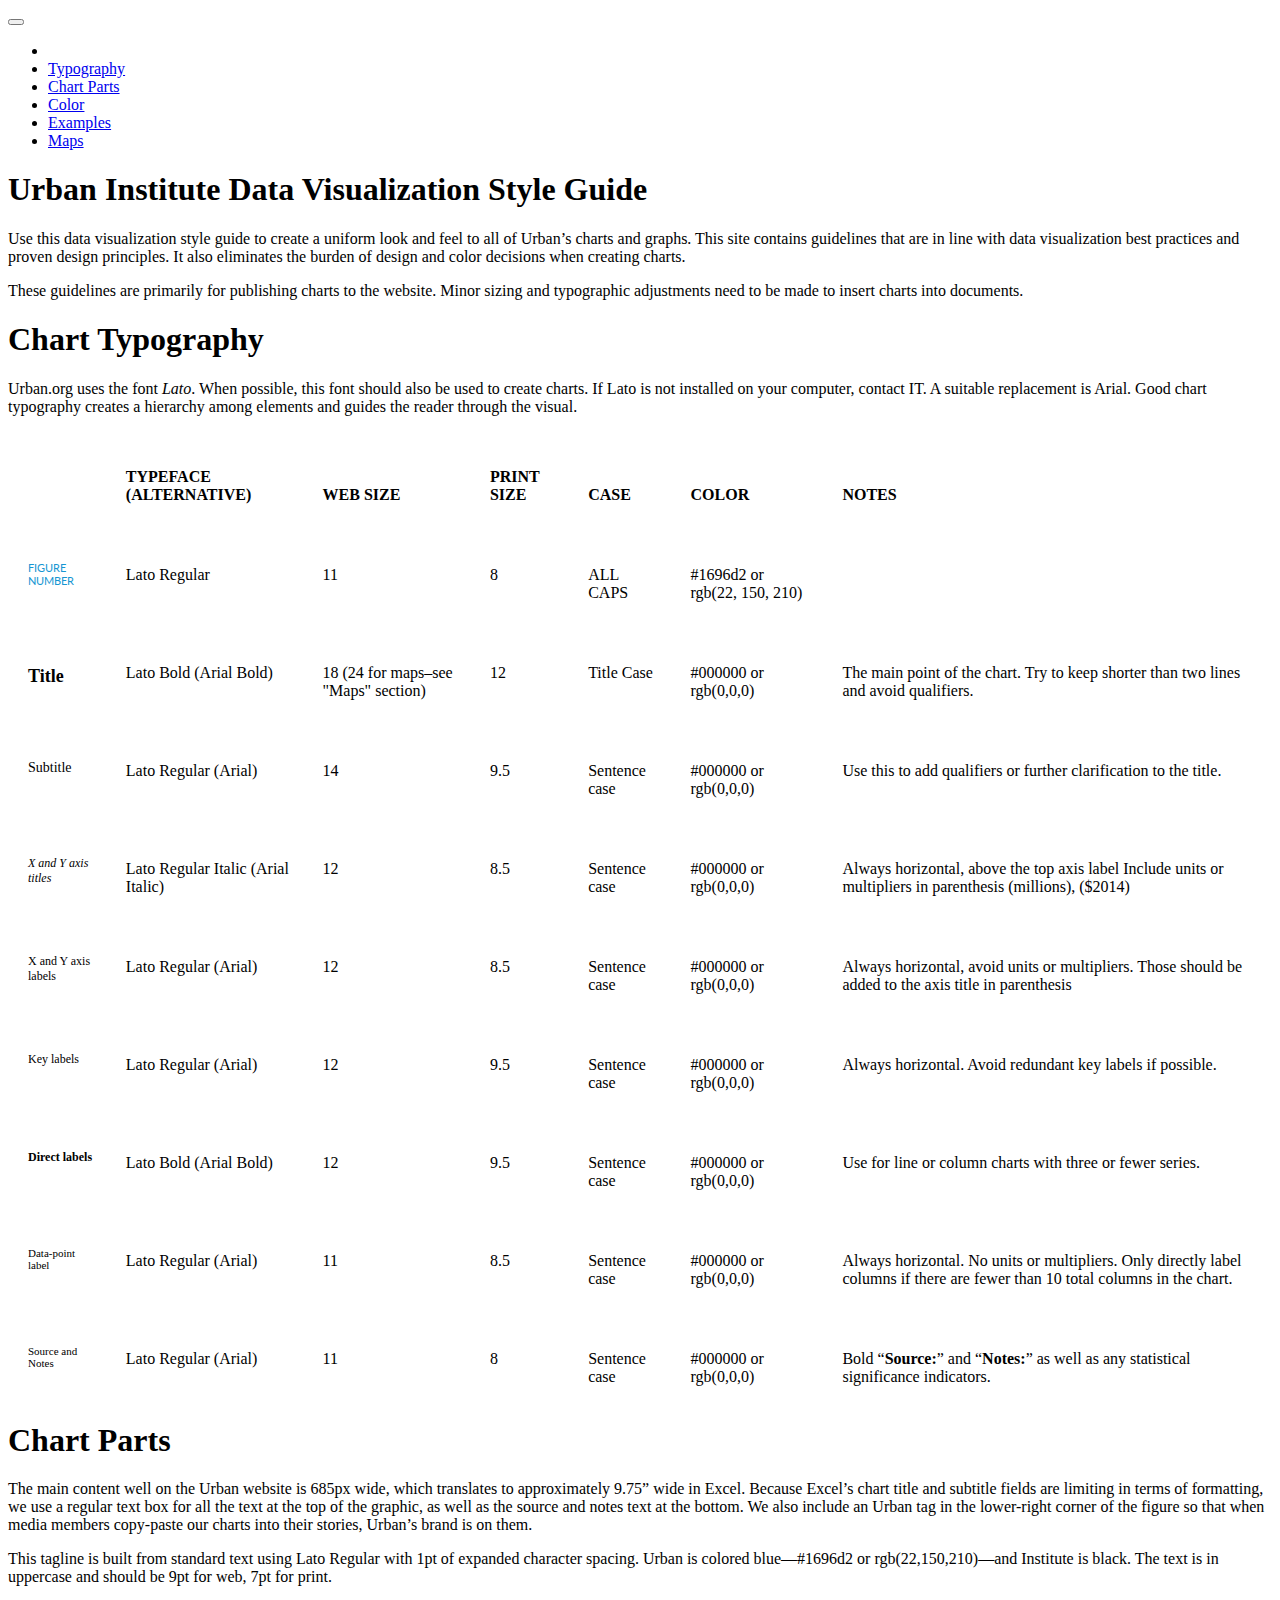
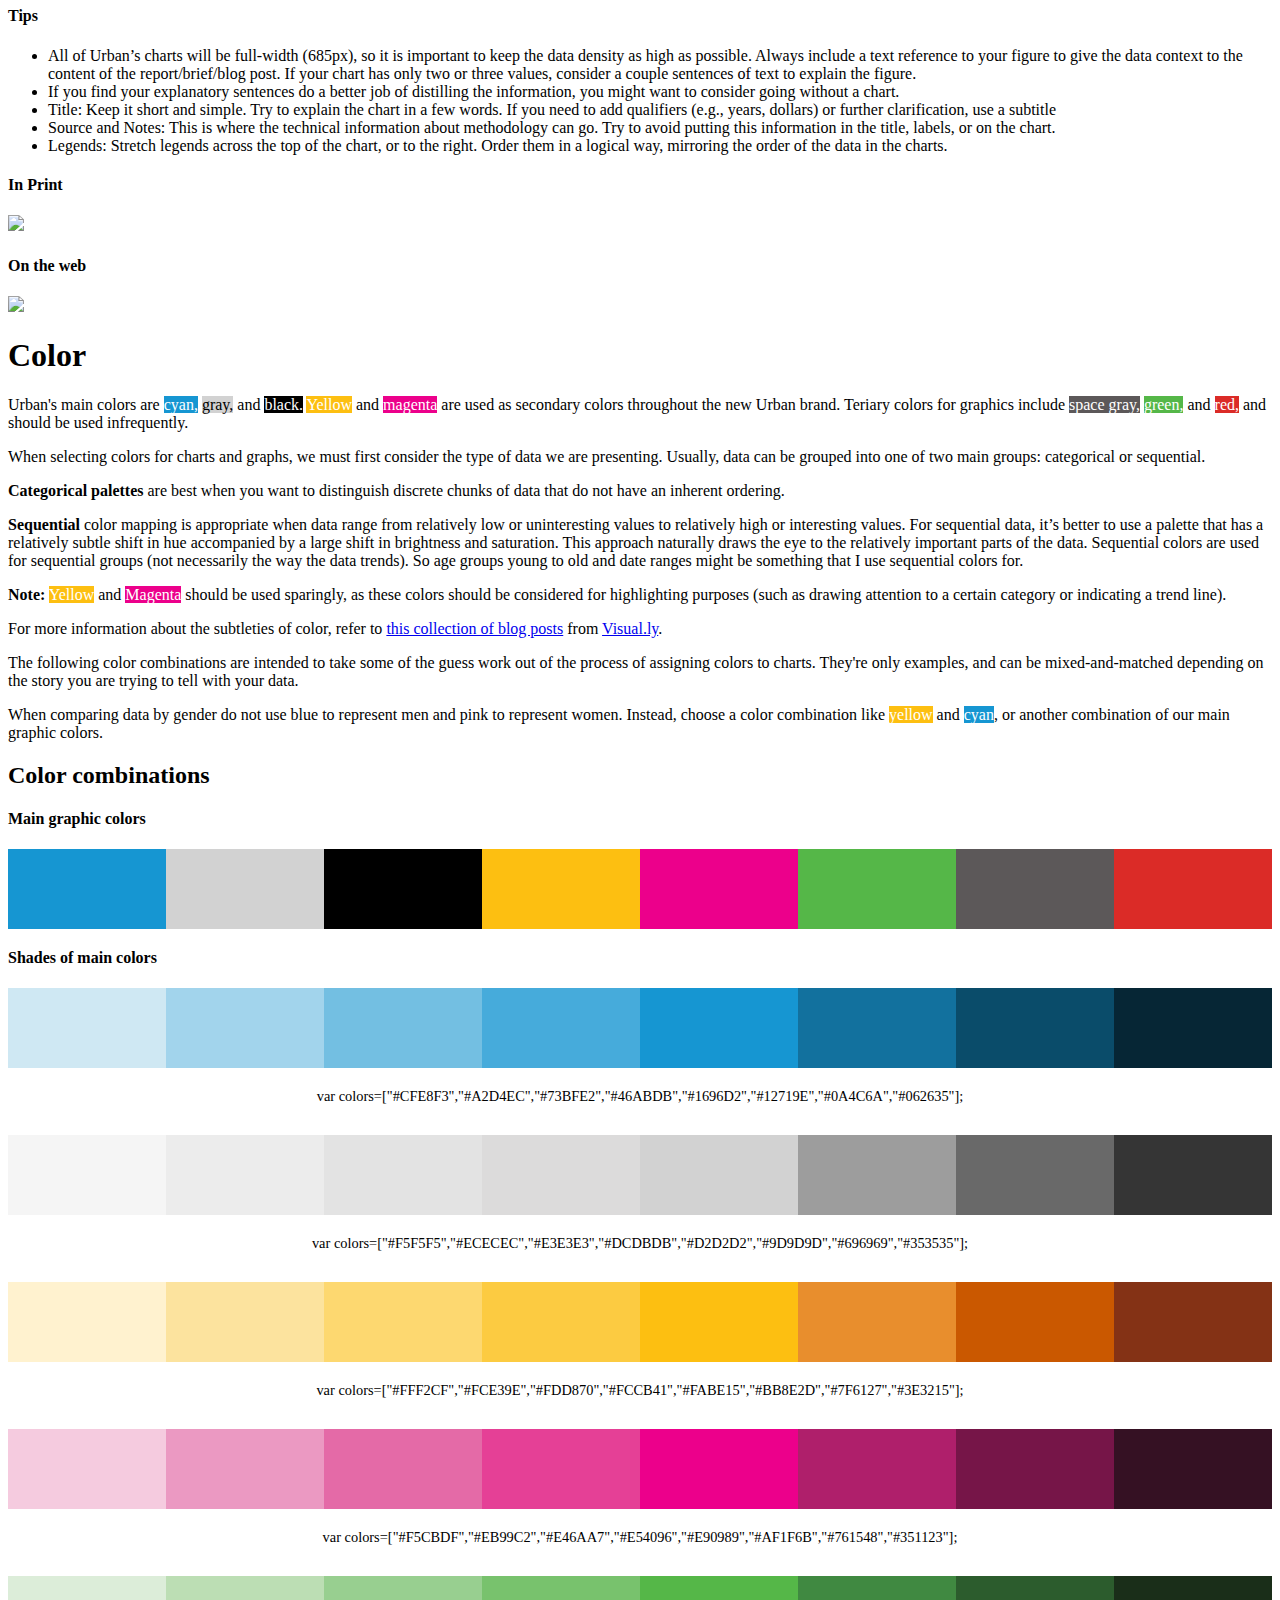
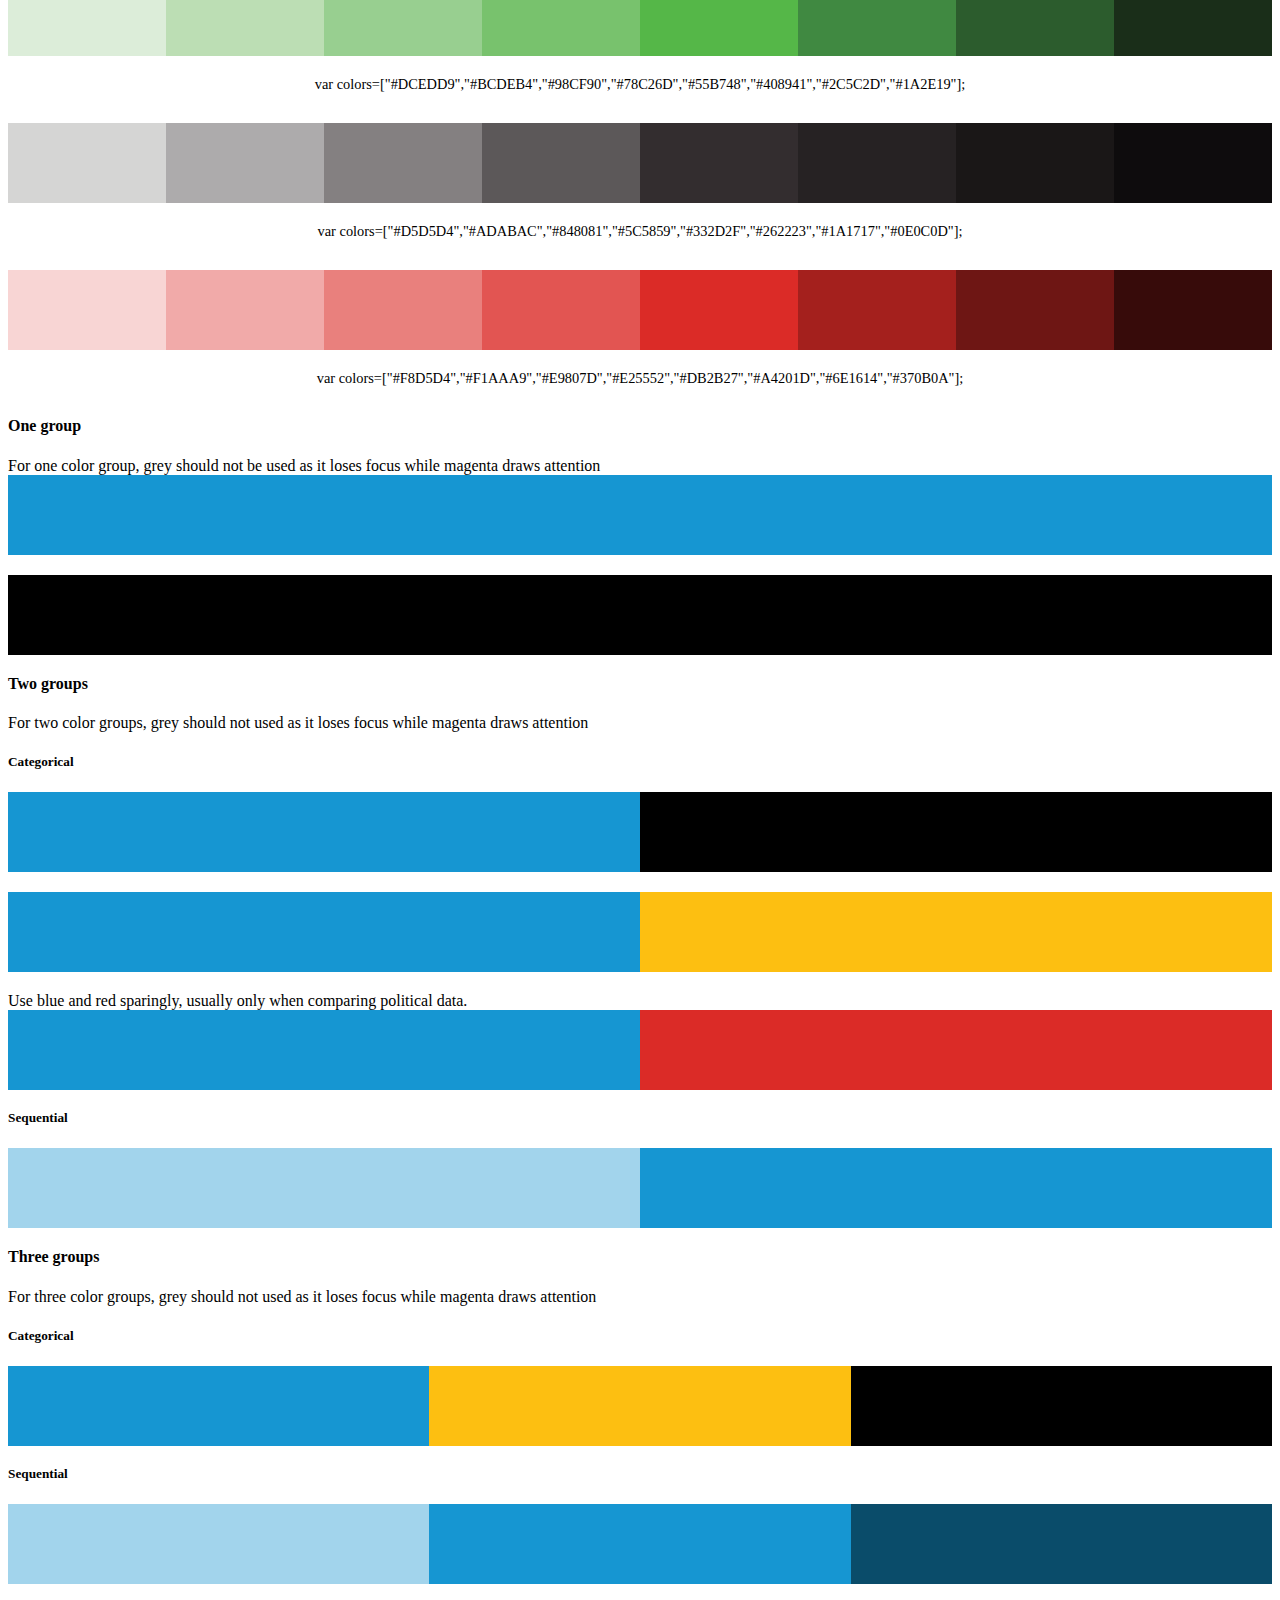
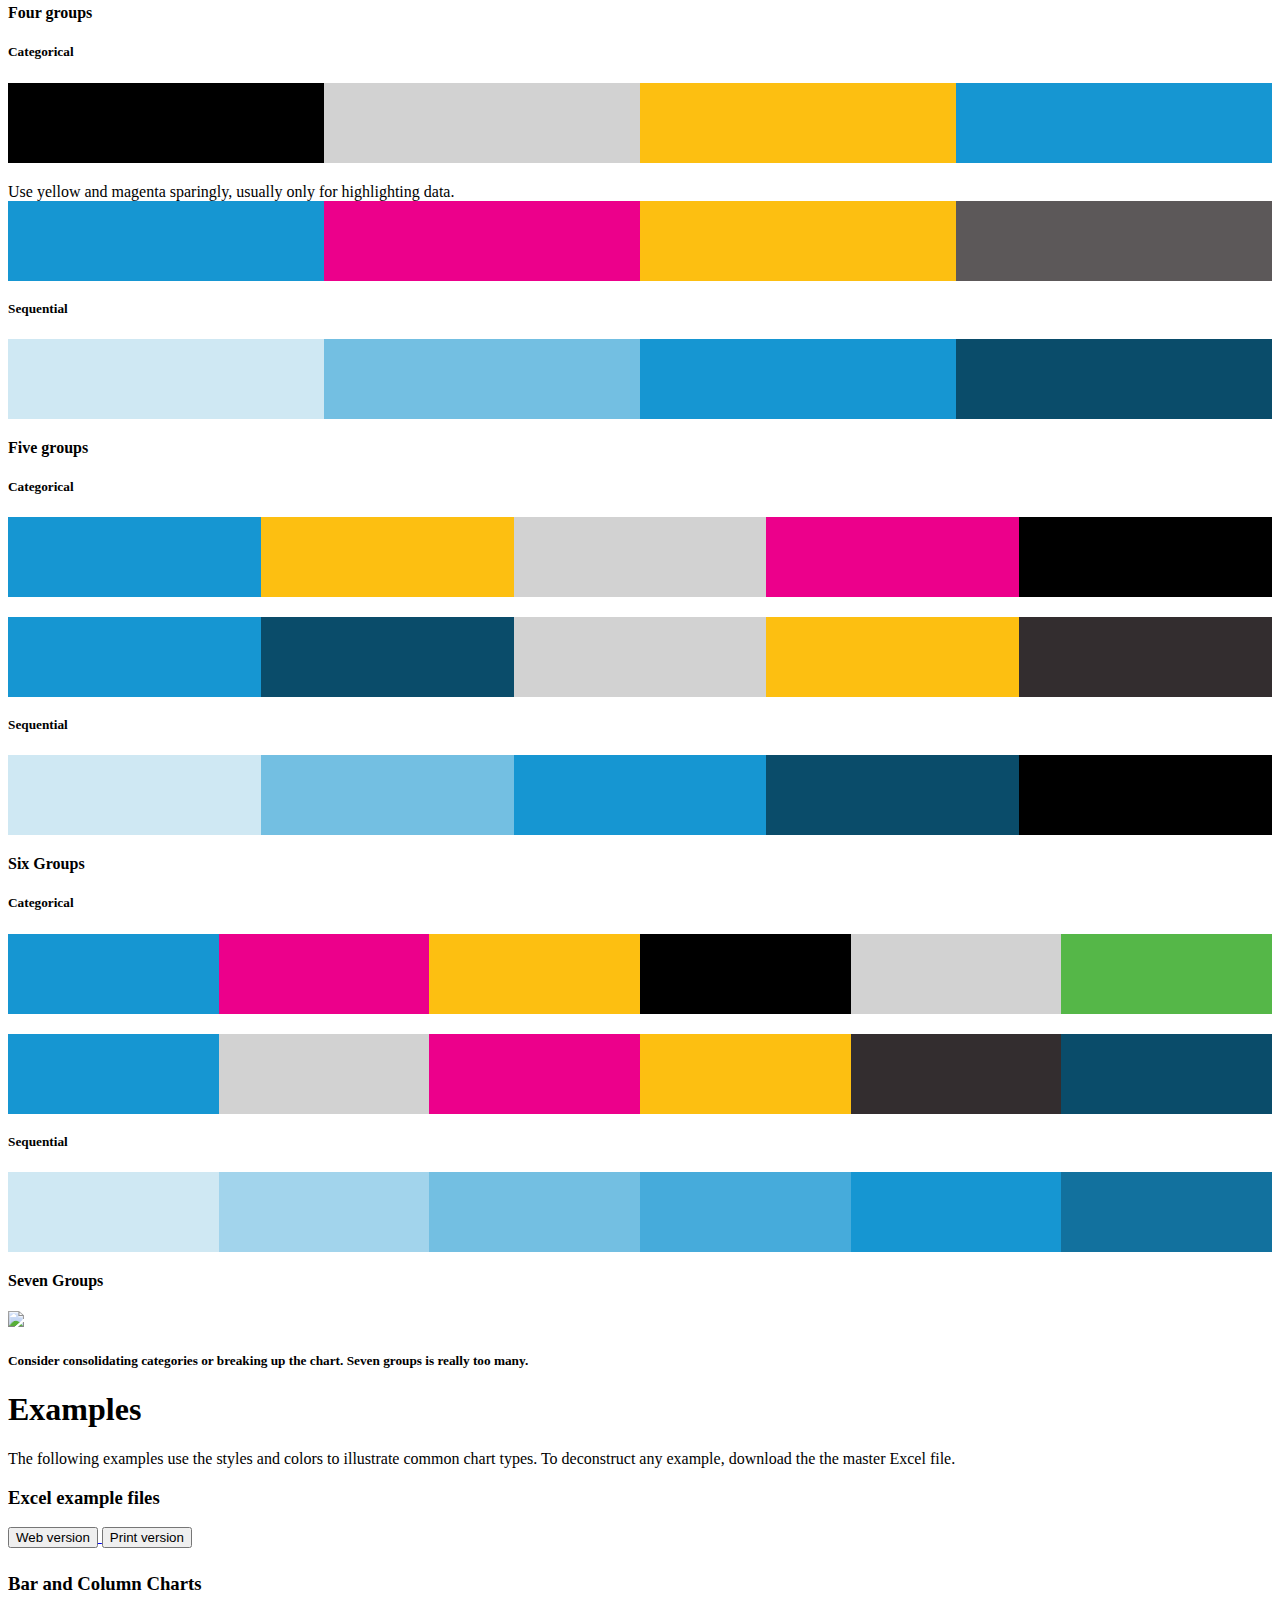
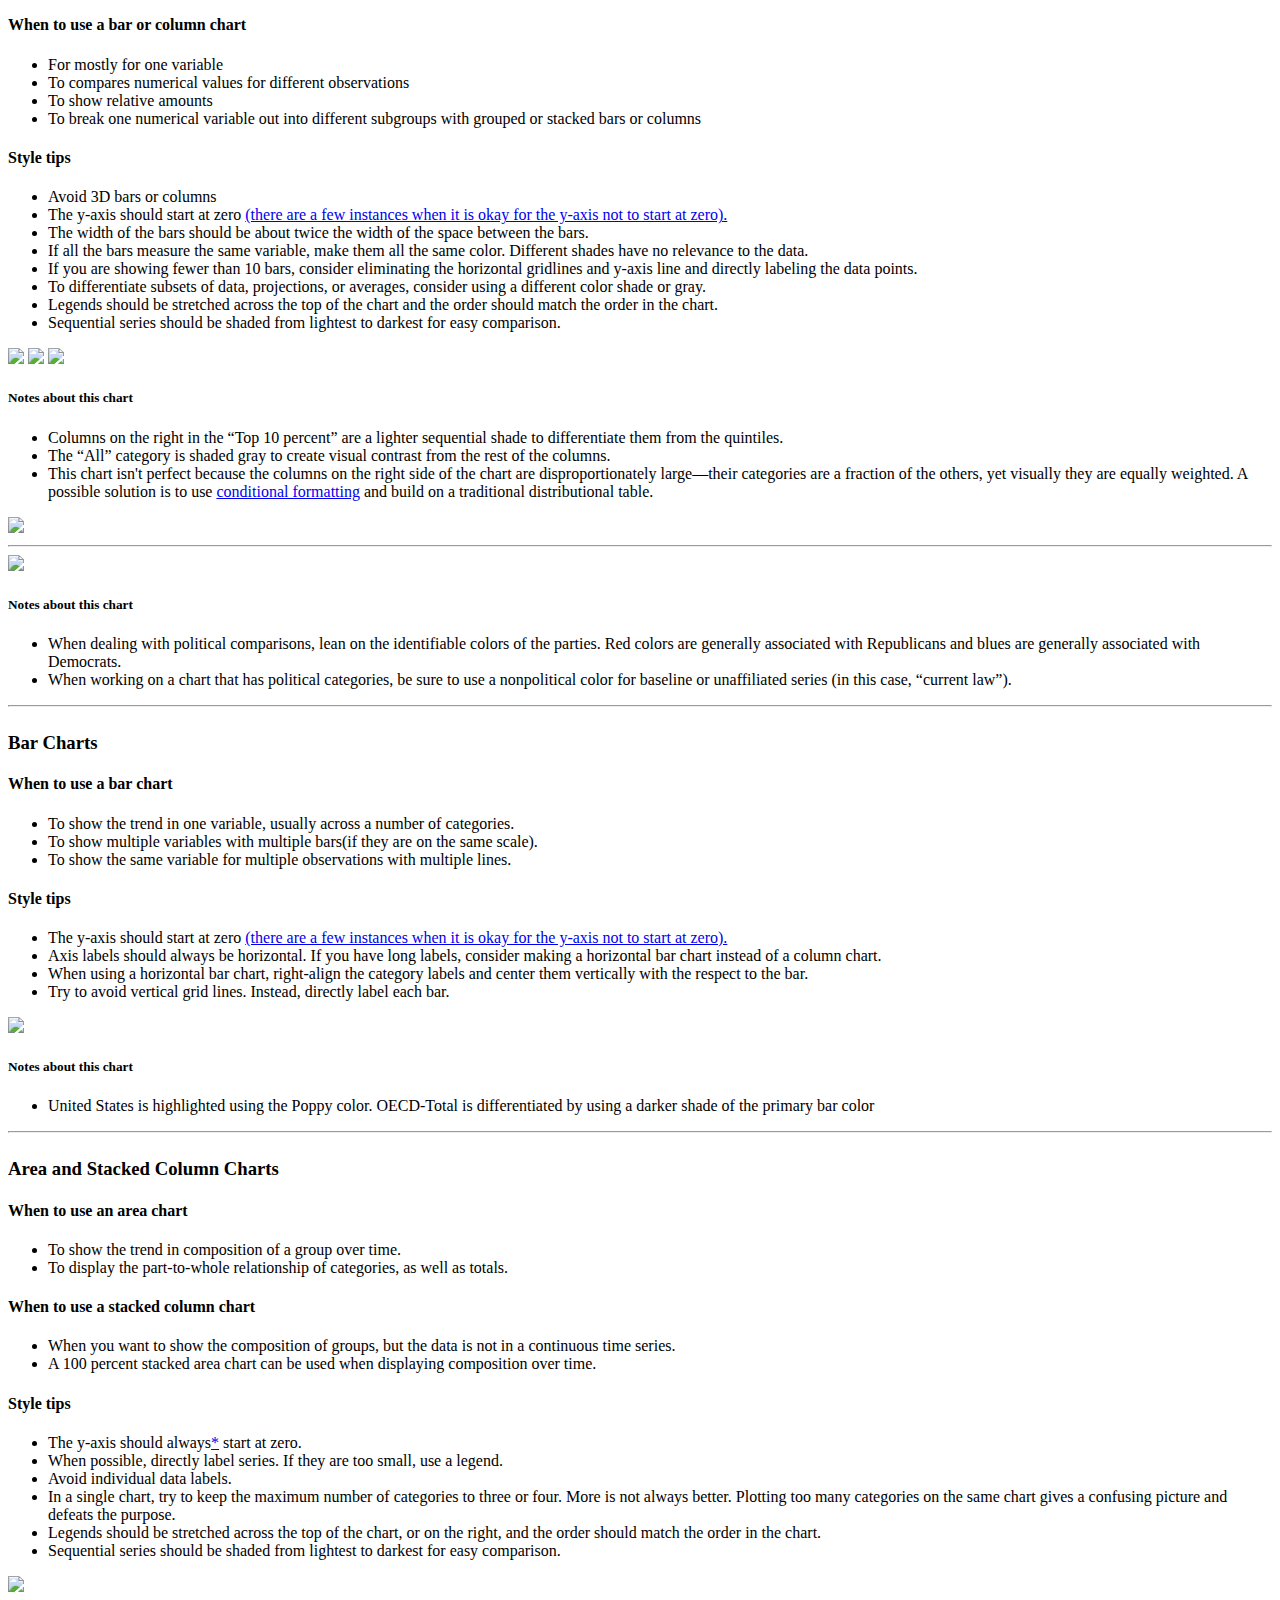
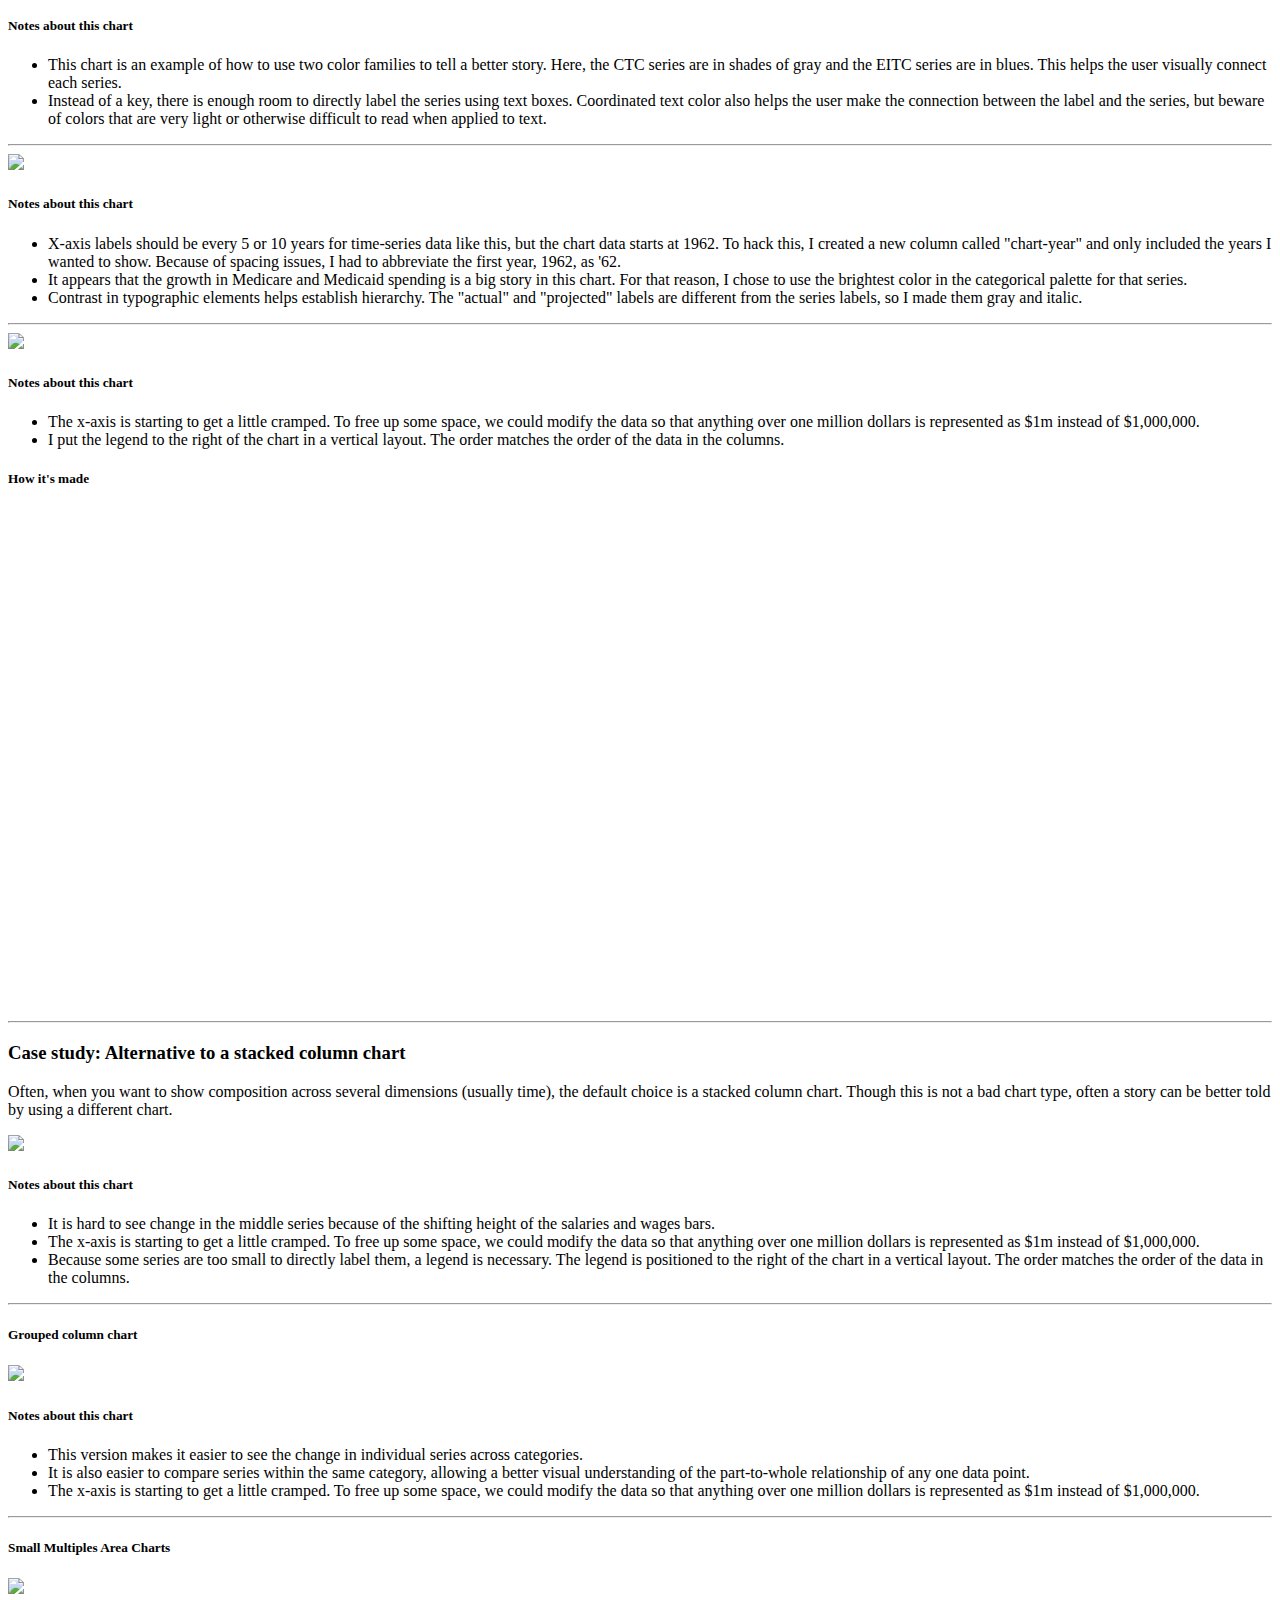
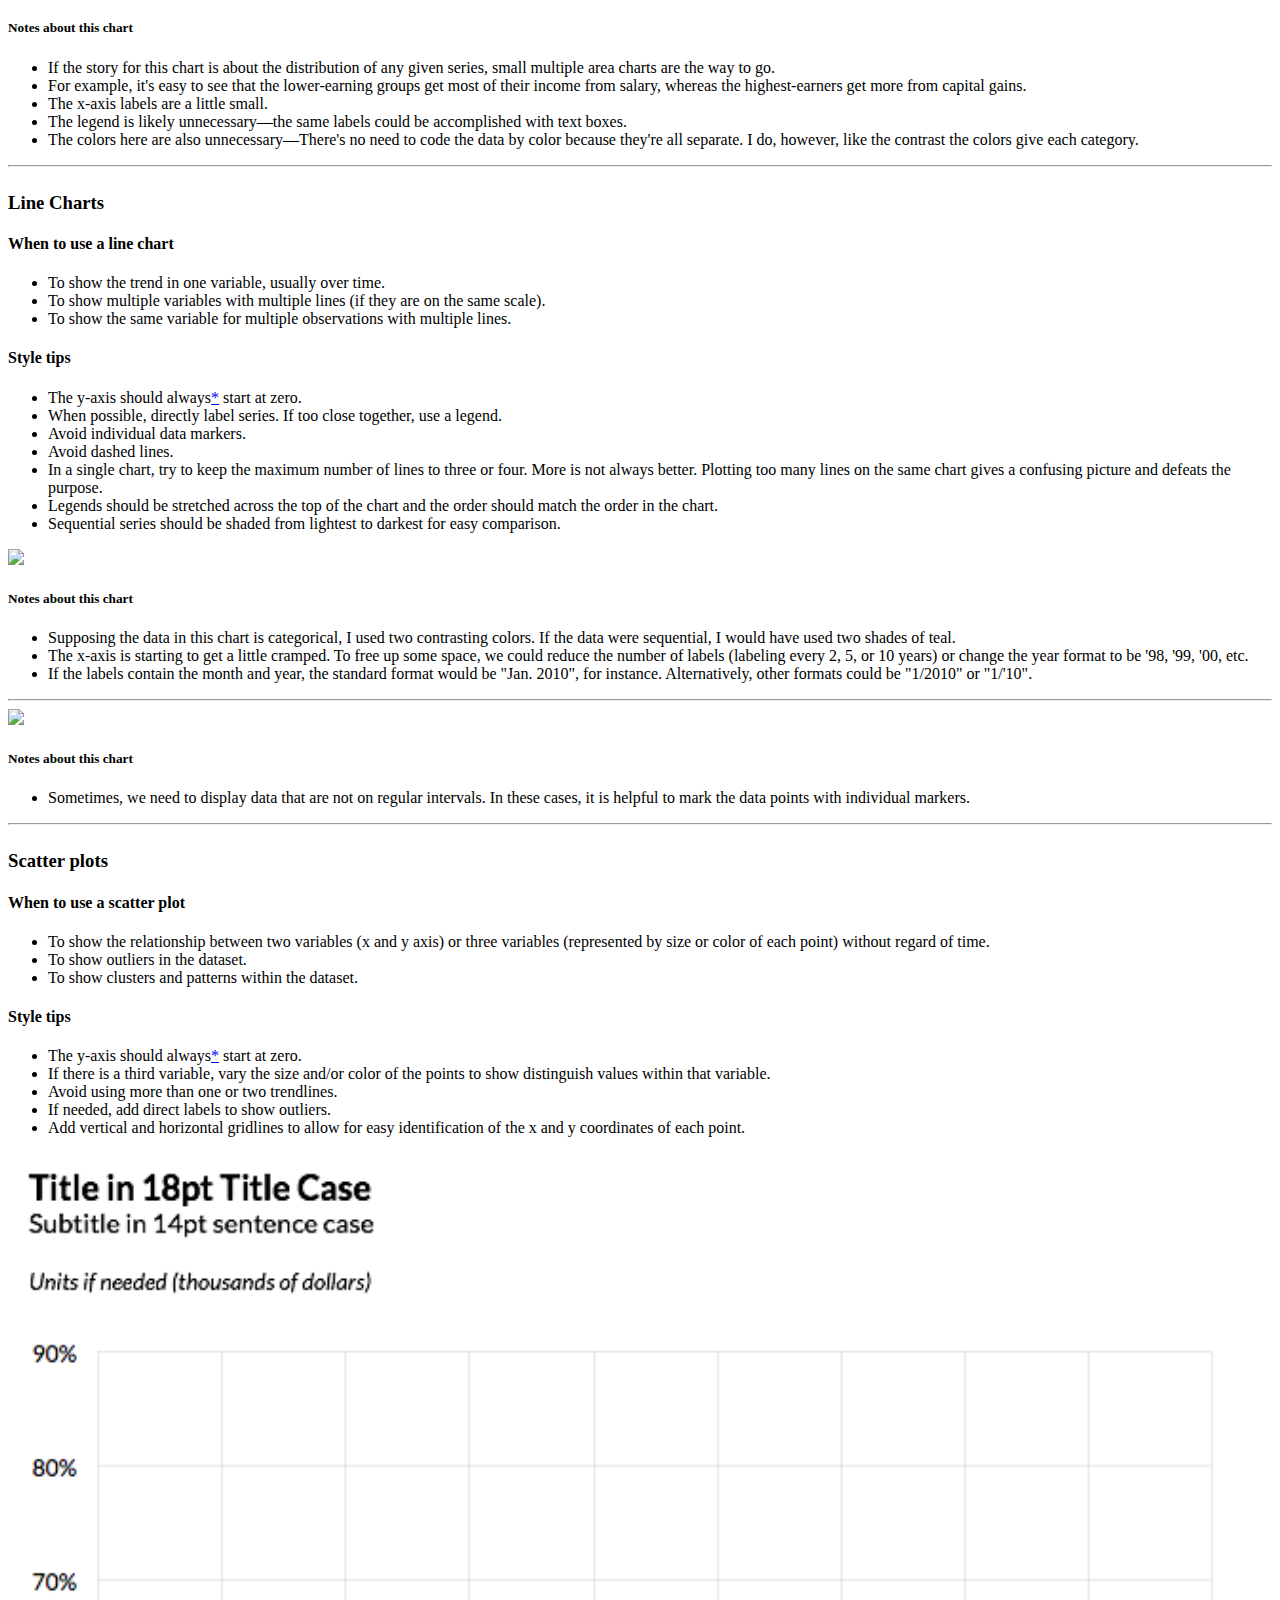
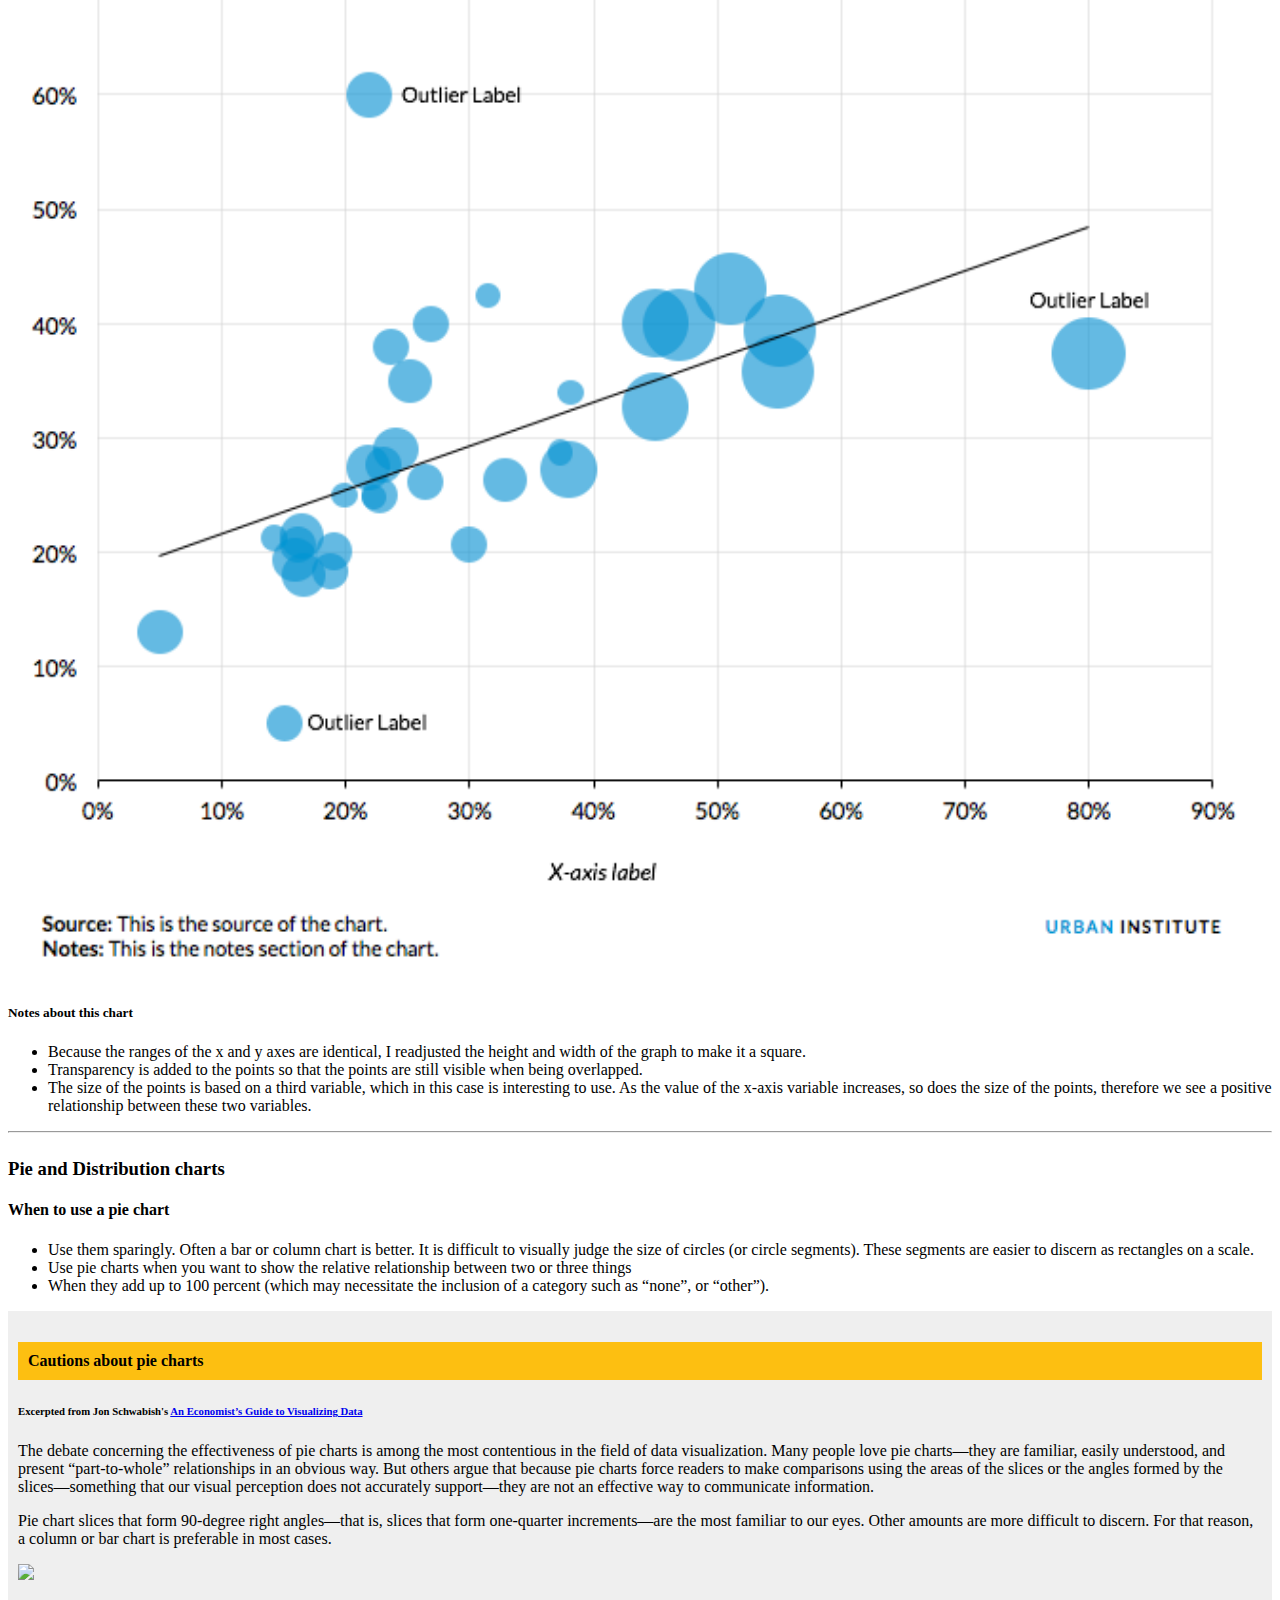
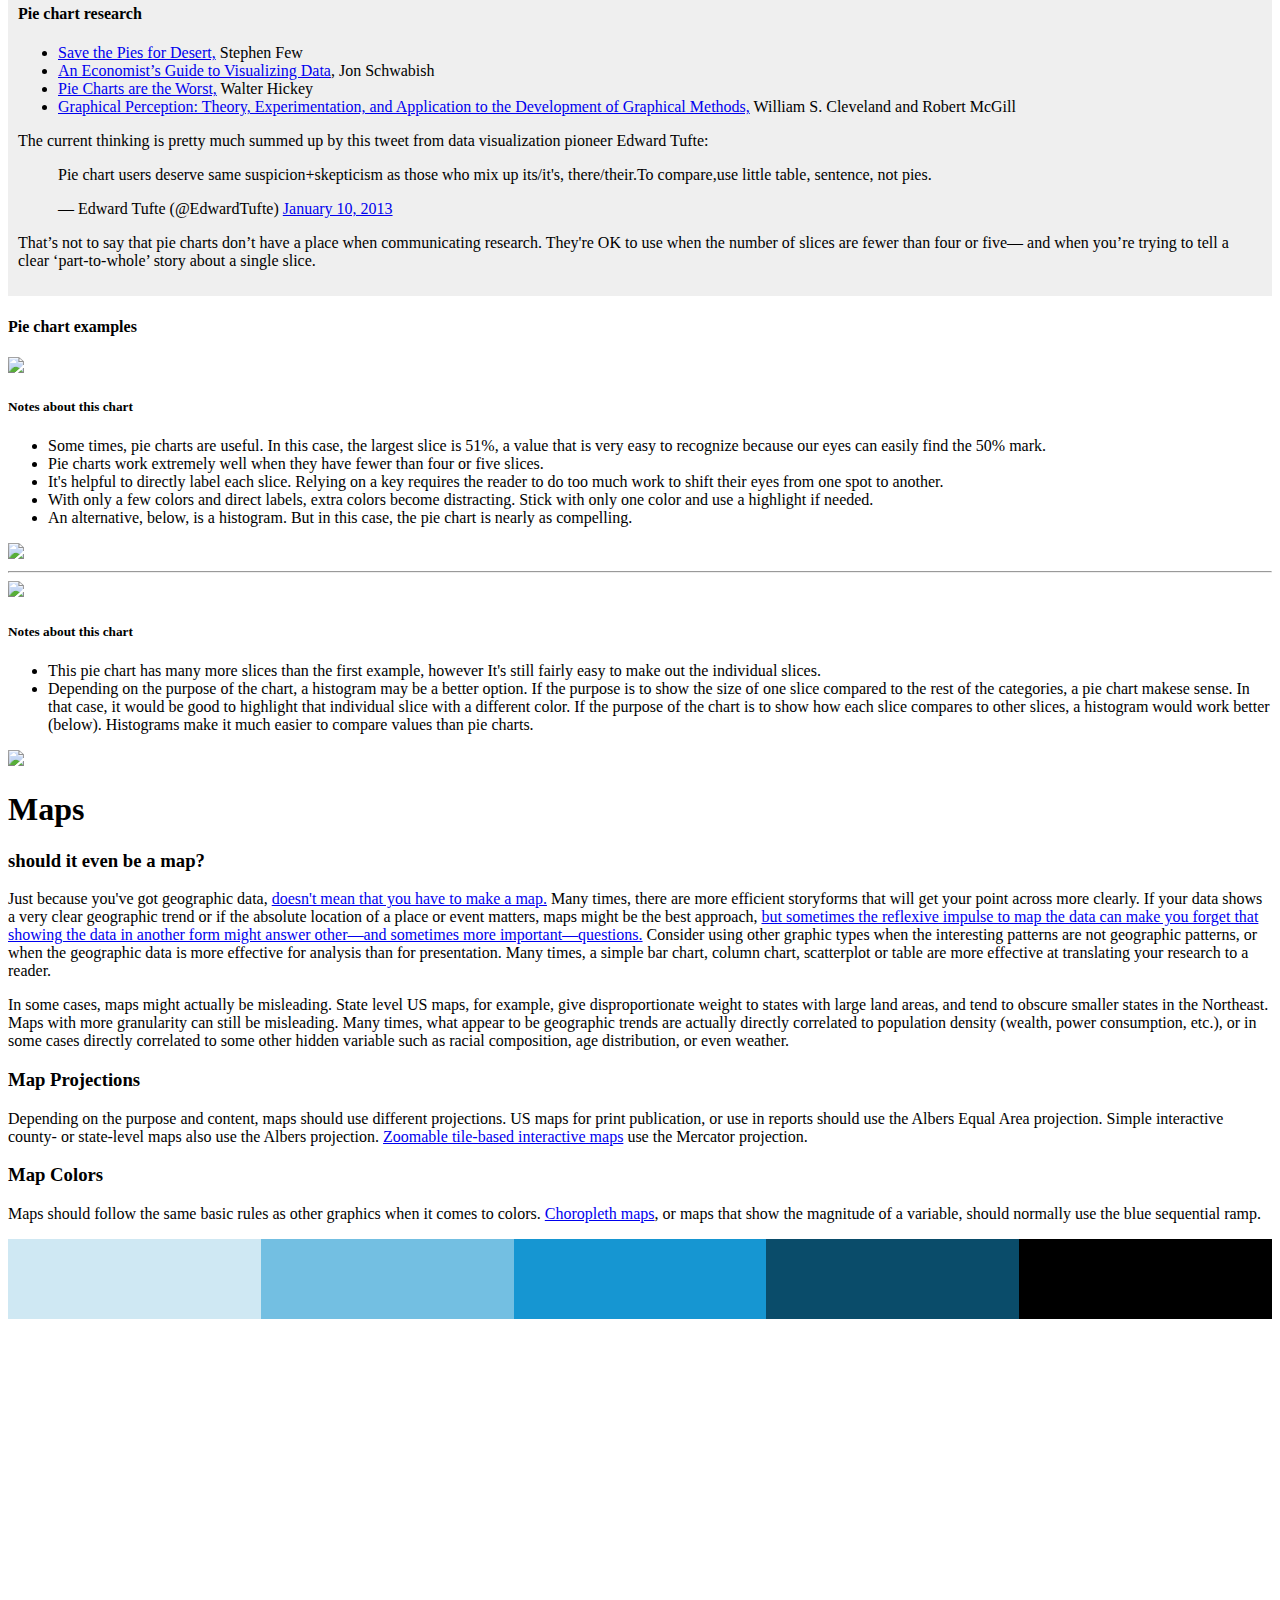
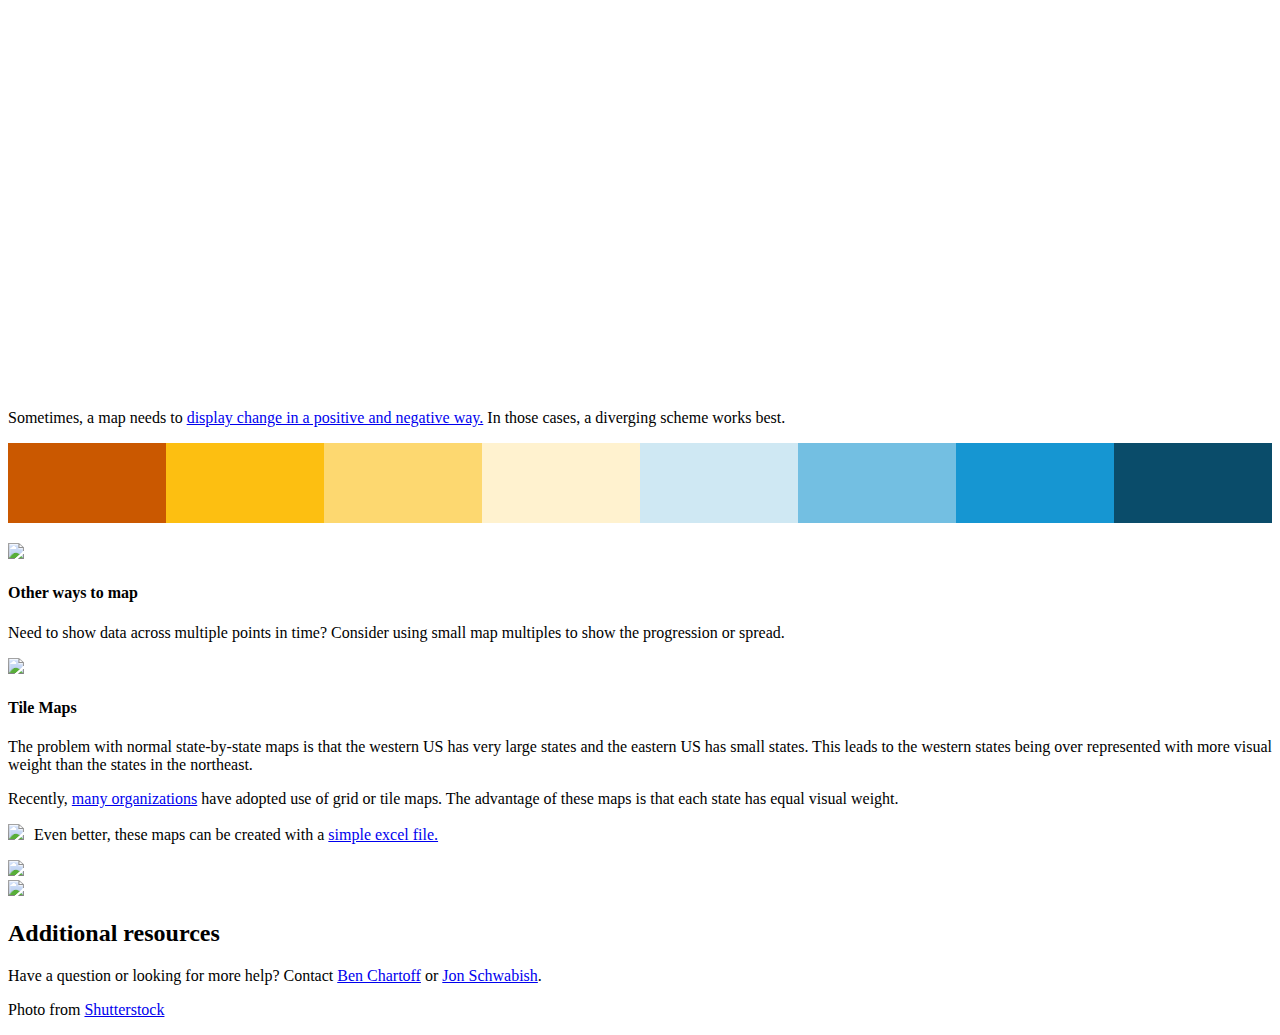
==== commit 1af983f9: "added scatterplot language" ====
--- a/index.html
+++ b/index.html
@@ -13,16 +13,16 @@
     <meta name="twitter:creator" content="@urbaninstitute">
     <meta name="twitter:title" content="Urban Institute Data Visualization style guide">
     <meta name="twitter:description" content="This site contains guidelines that are in line with data visualization best practices and proven design principles.">
-    <meta name="twitter:image" content="http://datatools.urban.org/TPC-styleguide/img/background.jpg">
+    <meta name="twitter:image" content="http://apps.urban.org/TPC-styleguide/img/background.jpg">
 
     <meta property="og:title" content="Urban Institute Data Visualization style guide" />
     <meta property="og:description" content="This site contains guidelines that are in line with data visualization best practices and proven design principles." />
 
-    <meta property="og:image" content="http://datatools.urban.org/TPC-styleguide/img/background.jpg" />
+    <meta property="og:image" content="http://apps.urban.org/TPC-styleguide/img/background.jpg" />
     <meta property="og:image:type" content="image/jpeg">
     <meta property="og:image:width" content="400">
     <meta property="og:image:height" content="400">
-    <meta property="og:url" content="http://datatools.urban.org/TPC-styleguide/index.html">
+    <meta property="og:url" content="http://apps.urban.org/TPC-styleguide/index.html">
 
 
     <title>Urban Institute Data Visualization style guide</title>
@@ -109,7 +109,7 @@
                         <p>
                             These guidelines are primarily for publishing charts to the website. Minor sizing and typographic adjustments need to be made to insert charts into documents. </p>
                         <a target="_blank" href="#typography" class="btn btn-circle page-scroll">
-                            <i class="fa fa-angle-double-down animated"></i>
+                            <i class="fa fa-angle-down animated"></i>
                         </a>
                     </div>
                 </div>
@@ -122,7 +122,7 @@
         <div class="row">
             <div class="col-lg-10 col-lg-offset-1">
                 <h1>Chart Typography</h1>
-                <p>Urban.org uses the font <em>Lato</em>. When possible, this font should also be used to create charts. If Lato is not installed on your computer, a suitable replacement is Arial. Good chart typography creates a hierarchy among elements and guides the reader through the visual. </p>
+                <p>Urban.org uses the font <em>Lato</em>. When possible, this font should also be used to create charts. If Lato is not installed on your computer, contact IT. A suitable replacement is Arial. Good chart typography creates a hierarchy among elements and guides the reader through the visual. </p>
 
                 <table class="type-table" border="0" cellspacing="10px" cellpadding="10px" align="left">
                     <tbody>
@@ -172,13 +172,13 @@
 
                         <tr>
                             <td valign="top">
-                                <p style="font-size:18px;">Title</p>
-                            </td>
-                            <td valign="top">
-                                <p>Lato Regular (Arial)</p>
-                            </td>
-                            <td valign="top">
-                                <p>18</p>
+                                <p style="font-size:18px;"><b>Title</b></p>
+                            </td>
+                            <td valign="top">
+                                <p>Lato Bold (Arial Bold)</p>
+                            </td>
+                            <td valign="top">
+                                <p>18 (24 for maps–see "Maps" section)</p>
                             </td>
                             <td valign="top">
                                 <p>12</p>
@@ -388,12 +388,15 @@
                     </li>
                     <li>Source and Notes: This is where the technical information about methodology can go. Try to avoid putting this information in the title, labels, or on the chart.
                     </li>
-                    <li>egends: Stretch legends across the top of the chart, or to the right. Order them in a logical way, mirroring the order of the data in the charts.
+                    <li>Legends: Stretch legends across the top of the chart, or to the right. Order them in a logical way, mirroring the order of the data in the charts.
                     </li>
                 </ul>
 
             </div>
             <div class="col-lg-12">
+                <h4>In Print</h4>
+                <img src="img/chart-parts-01.png" width="100%" />
+                <h4>On the web</h4>
                 <img src="img/chart-parts-02.png" width="100%" />
             </div>
 
@@ -410,8 +413,10 @@
                 <p>When selecting colors for charts and graphs, we must first consider the type of data we are presenting. Usually, data can be grouped into one of two main groups: categorical or sequential.</p>
                 <p><b>Categorical palettes </b>are best when you want to distinguish discrete chunks of data that do not have an inherent ordering.</p>
                 <p><b>Sequential  </b>color mapping is appropriate when data range from relatively low or uninteresting values to relatively high or interesting values. For sequential data, it’s better to use a palette that has a relatively subtle shift in hue accompanied by a large shift in brightness and saturation. This approach naturally draws the eye to the relatively important parts of the data. Sequential colors are used for sequential groups (not necessarily the way the data trends). So age groups young to old and date ranges might be something that I use sequential colors for.</p>
+                <p><b>Note:</b> <span class="text-swatch yellow-5 dark">Yellow</span> and <span class="text-swatch magenta-5 dark">Magenta</span> should be used sparingly, as these colors should be considered for highlighting purposes (such as drawing attention to a certain category or indicating a trend line).
                 <p>For more information about the subtleties of color, refer to <a href="http://blog.visual.ly/?s=%22subtleties+of+color%22" target="_blank">this collection of blog posts</a> from <a href="http://visual.ly/" target="_blank"> Visual.ly</a>.</p>
                 <p>The following color combinations are intended to take some of the guess work out of the process of assigning colors to charts. They're only examples, and can be mixed-and-matched depending on the story you are trying to tell with your data.</p>
+                <p>When comparing data by gender do not use blue to represent men and pink to represent women. Instead, choose a color combination like <span class="text-swatch yellow-5 dark">yellow</span> and <span class="text-swatch blue-5 dark">cyan</span>, or another combination of our main graphic colors.</p>
 
                 <h2>Color combinations</h2>
 
@@ -500,9 +505,9 @@
                             <div class="color-code"></div>
                         </div>
                     </div>
-                    <p class="color-code">var colors=["#CFE8F3","#A2D4EC","#73BFE2","#46ABDB","#1896D2","#12719E","#0A4C6A","#062635"];</p>
-                </div>
-        <div class="multi-group-container">
+                    <p class="color-code">var colors=["#CFE8F3","#A2D4EC","#73BFE2","#46ABDB","#1696D2","#12719E","#0A4C6A","#062635"];</p>
+                </div>
+                <div class="multi-group-container">
                     <div class="color eight">
                         <div class="swatch groupcolor gray-1 ">
                             <div class="color-code"></div>
@@ -545,7 +550,7 @@
                     </div>
                     <p class="color-code">var colors=["#F5F5F5","#ECECEC","#E3E3E3","#DCDBDB","#D2D2D2","#9D9D9D","#696969","#353535"];</p>
                 </div>
-        <div class="multi-group-container">
+                <div class="multi-group-container">
                     <div class="color eight">
                         <div class="swatch groupcolor yellow-1 ">
                             <div class="color-code"></div>
@@ -588,7 +593,7 @@
                     </div>
                     <p class="color-code">var colors=["#FFF2CF","#FCE39E","#FDD870","#FCCB41","#FABE15","#BB8E2D","#7F6127","#3E3215"];</p>
                 </div>
-        <div class="multi-group-container">
+                <div class="multi-group-container">
                     <div class="color eight">
                         <div class="swatch groupcolor magenta-1 ">
                             <div class="color-code"></div>
@@ -631,7 +636,7 @@
                     </div>
                     <p class="color-code">var colors=["#F5CBDF","#EB99C2","#E46AA7","#E54096","#E90989","#AF1F6B","#761548","#351123"];</p>
                 </div>
-        <div class="multi-group-container">
+                <div class="multi-group-container">
                     <div class="color eight">
                         <div class="swatch groupcolor green-1 ">
                             <div class="color-code"></div>
@@ -674,7 +679,7 @@
                     </div>
                     <p class="color-code">var colors=["#DCEDD9","#BCDEB4","#98CF90","#78C26D","#55B748","#408941","#2C5C2D","#1A2E19"];</p>
                 </div>
-        <div class="multi-group-container">
+                <div class="multi-group-container">
                     <div class="color eight">
                         <div class="swatch groupcolor space-gray-1 ">
                             <div class="color-code"></div>
@@ -717,7 +722,7 @@
                     </div>
                     <p class="color-code">var colors=["#D5D5D4","#ADABAC","#848081","#5C5859","#332D2F","#262223","#1A1717","#0E0C0D"];</p>
                 </div>
-        <div class="multi-group-container">
+                <div class="multi-group-container">
                     <div class="color eight">
                         <div class="swatch groupcolor red-1 ">
                             <div class="color-code"></div>
@@ -760,19 +765,20 @@
                     </div>
                     <p class="color-code">var colors=["#F8D5D4","#F1AAA9","#E9807D","#E25552","#DB2B27","#A4201D","#6E1614","#370B0A"];</p>
                 </div>
-        
+
                 <h4>One group</h4>
+                For one color group, grey should not be used as it loses focus while magenta draws attention
                 <div class="multi-group-container">
                     <div class="color one">
                         <div class="swatch groupcolor blue-5 dark">
                             <div class="color-code"></div>
                         </div>
                     </div>
-                    <div class="color one">
+<!--                     <div class="color one">
                         <div class="swatch groupcolor gray-5 ">
                             <div class="color-code"></div>
                         </div>
-                    </div>
+                    </div> -->
                     <div class="color one">
                         <div class="swatch groupcolor black dark ">
                             <div class="color-code"></div>
@@ -781,6 +787,7 @@
                 </div>
 
                 <h4>Two groups</h4>
+                For two color groups, grey should not used as it loses focus while magenta draws attention
                 <h5>Categorical</h5>
                 <div class="multi-group-container">
                     <div class="color two">
@@ -794,7 +801,7 @@
                         </div>
                     </div>
                 </div>
-                <div class="multi-group-container">
+<!--                 <div class="multi-group-container">
                     <div class="color two">
                         <div class="swatch groupcolor blue-5 dark">
                             <div class="color-code"></div>
@@ -805,7 +812,7 @@
                             <div class="color-code"></div>
                         </div>
                     </div>
-                </div>
+                </div> -->
                 <div class="multi-group-container">
                     <div class="color two">
                         <div class="swatch groupcolor blue-5 dark">
@@ -818,9 +825,9 @@
                         </div>
                     </div>
                 </div>
-Use blue and red sparingly, usually only when comparing political data.
-                <div class="multi-group-container">
-                    
+                Use blue and red sparingly, usually only when comparing political data.
+                <div class="multi-group-container">
+
                     <div class="color two">
                         <div class="swatch groupcolor blue-5 dark">
                             <div class="color-code"></div>
@@ -848,8 +855,9 @@
                 </div>
 
                 <h4>Three groups</h4>
+                For three color groups, grey should not used as it loses focus while magenta draws attention
                 <h5>Categorical</h5>
-                <div class="multi-group-container">
+<!--                 <div class="multi-group-container">
                     <div class="color three">
                         <div class="swatch groupcolor blue-5 dark">
                             <div class="color-code"></div>
@@ -865,7 +873,7 @@
                             <div class="color-code"></div>
                         </div>
                     </div>
-                </div>
+                </div> -->
                 <div class="multi-group-container">
                     <div class="color three">
                         <div class="swatch groupcolor blue-5 dark">
@@ -883,7 +891,7 @@
                         </div>
                     </div>
                 </div>
-        <div class="multi-group-container">
+<!--                 <div class="multi-group-container">
                     <div class="color three">
                         <div class="swatch groupcolor blue-5 dark">
                             <div class="color-code"></div>
@@ -899,8 +907,8 @@
                             <div class="color-code"></div>
                         </div>
                     </div>
-                </div>
-                
+                </div> -->
+
 
                 <h5>Sequential</h5>
                 <div class="multi-group-container">
@@ -946,6 +954,7 @@
                         </div>
                     </div>
                 </div>
+                Use yellow and magenta sparingly, usually only for highlighting data.
                 <div class="multi-group-container">
                     <div class="color four">
                         <div class="swatch groupcolor blue-5 dark">
@@ -1048,7 +1057,7 @@
                         </div>
                     </div>
                 </div>
-                
+
                 <h5>Sequential</h5>
                 <div class="multi-group-container">
                     <div class="color five">
@@ -1139,7 +1148,7 @@
                             <div class="color-code"></div>
                         </div>
                     </div>
-                    
+
                     <div class="color  six">
                         <div class="swatch groupcolor blue-7 dark">
                             <div class="color-code"></div>
@@ -1194,8 +1203,12 @@
                 <h1>Examples</h1>
                 <p>The following examples use the styles and colors to illustrate common chart types. To deconstruct any example, download the the master Excel file.</p>
                 <!--            download the file-->
-                <a href="excel-files/chart-styles.xlsx">
-                    <button class="btn btn-primary">Download the master example file</button>
+                <h3>Excel example files</h3>
+                <a href="chart-styles.xlsx">
+                    <button class="btn btn-primary">Web version</button>
+                </a>
+                <a href="chart-styles-pubs.xlsx">
+                    <button class="btn btn-primary">Print version</button>
                 </a>
                 <h3 style="margin-top:25px;">Bar and Column Charts</h3>
                 <h4>When to use a bar or column chart</h4>
@@ -1495,6 +1508,7 @@
                     <li>Supposing the data in this chart is categorical, I used two contrasting colors. If the data were sequential, I would have used two shades of teal.
                     </li>
                     <li>The x-axis is starting to get a little cramped. To free up some space, we could reduce the number of labels (labeling every 2, 5, or 10 years) or change the year format to be '98, '99, '00, etc.
+                    <li>If the labels contain the month and year, the standard format would be "Jan. 2010", for instance. Alternatively, other formats could be "1/2010" or "1/'10".</li>
                     </li>
                 </ul>
                 <hr class="divider" />
@@ -1503,13 +1517,57 @@
                 <ul>
                     <li>Sometimes, we need to display data that are not on regular intervals. In these cases, it is helpful to mark the data points with individual markers.</li>
                 </ul>
-
-
-
             </div>
 
             <!--            END CHART-->
 
+  <!--
+            ///////////////////////////////////////
+            /////////////     CHART     ///////////
+            ///////////////////////////////////////
+-->
+            <div class="col-lg-10 col-lg-offset-1">
+                <hr class="divider" />
+                <h3 style="margin-top:25px;">Scatter plots</h3>
+                <h4>When to use a scatter plot</h4>
+                <ul>
+                    <li>To show the relationship between two variables (x and y axis) or three variables (represented by size or color of each point) without regard of time.
+                    </li>
+                    <li>To show outliers in the dataset.
+                    </li>
+                    <li>To show clusters and patterns within the dataset.</li>
+                </ul>
+
+                <h4>Style tips</h4>
+                <ul>
+                    <li>The y-axis should always<a href="http://qz.com/418083/its-ok-not-to-start-your-y-axis-at-zero/" target="_blank">*</a> start at zero.
+                    </li>
+                    <li>If there is a third variable, vary the size and/or color of the points to show distinguish values within that variable.
+                    </li>
+                    <li>Avoid using more than one or two trendlines.
+                    </li>
+                    <li>If needed, add direct labels to show outliers.
+                    </li>
+                    <li>Add vertical and horizontal gridlines to allow for easy identification of the x and y coordinates of each point.
+                    </li>
+
+                </ul>
+
+
+
+                <img src="img/scatter-plot.png" width="100%" class="example-chart" />
+
+                <h5>Notes about this chart</h5>
+                <ul>
+                    <li>Because the ranges of the x and y axes are identical, I readjusted the height and width of the graph to make it a square. 
+                    </li>
+                    <li>Transparency is added to the points so that the points are still visible when being overlapped.</li>
+                    </li>
+                    <li>The size of the points is based on a third variable, which in this case is interesting to use. As the value of the x-axis variable increases, so does the size of the points, therefore we see a positive relationship between these two variables.
+                    </li>
+                </ul>
+            </div>
+            <!--            END CHART-->
 
             <!--
             ///////////////////////////////////////
@@ -1533,7 +1591,7 @@
                     <h4 class="yellow-5" style="padding: 10px;">Cautions about pie charts</h4>
                     <h6>Excerpted from Jon Schwabish's <a href="
 http://pubs.aeaweb.org/doi/pdfplus/10.1257/jep.28.1.209" target="_blank">An Economist’s Guide to Visualizing Data</a></h6>
-                    <p>The debate concerning the effectiveness of pie charts is among the most he debate concerning the effectiveness of pie charts is among the most contentious in the field of data visualization. Many people love pie charts—they are familiar, easily understood, and present “part-to-whole” relationships in an obvious way. But others argue that because pie charts force readers to make comparisons using the areas of the slices or the angles formed by the slices—something that our visual perception does not accurately support—they are not an effective way to communicate information.</p>
+                    <p>The debate concerning the effectiveness of pie charts is among the most contentious in the field of data visualization. Many people love pie charts—they are familiar, easily understood, and present “part-to-whole” relationships in an obvious way. But others argue that because pie charts force readers to make comparisons using the areas of the slices or the angles formed by the slices—something that our visual perception does not accurately support—they are not an effective way to communicate information.</p>
                     <p>Pie chart slices that form 90-degree right angles—that is, slices that form one-quarter increments—are the most familiar to our eyes. Other amounts are more difficult to discern. For that reason, a column or bar chart is preferable in most cases.
                     </p>
                     <img src="img/pie-comparison.png" width="100%" class="example-chart" />
@@ -1608,56 +1666,108 @@
             <div class="col-lg-10 col-lg-offset-1">
                 <h1>Maps</h1>
                 <H3>should it even be a map?</H3>
-                <p>Just because you've got geographic data, <a href="https://drive.google.com/open?id=0B8Ayd1M8yKi4VmE3ejRuTkR3a2c" target="blank">doesn't mean that you have to make a map.</a> Many times, there are more efficient storyforms that will get your point across more clearly. If your data shows a very clear geographic trend or if the absolute location of a place or event matters, maps are the best way, <a href="http://www.ericson.net/content/2011/10/when-maps-shouldnt-be-maps/" target="_blank">but sometimes the reflexive impulse to map the data can make you forget that showing the data in another form might answer other — and sometimes more important — questions.</a> Consider using other graphic types when the interesting patterns are not geographic patterns, or when the geographic data is more effective for analysis than for presentation. Many times, a simple bar chart, column chart, scatterplot or table are more effective at translating your research to a reader.</p>
-                <h3>Map Projections</h3>
-            <p>Depending on the purpose and content, maps should use different projections. US maps for print publication, or use in reports should use the Albers Equal Area projection. Simple interactive county- or state-level maps also use the Albers projection. <a href="http://datatools.urban.org/features/ncdb/immigrants-reshaping-residential-segregation/index.html#" target="_blank">Zoomable tile-based interactive maps</a> use the Mercator projection.</p>  
-                
-                <h3>Map Colors</h3>
-                <p>Maps should follow the same basic rules as other graphics when it comes to colors. <a href="https://en.wikipedia.org/wiki/Choropleth_map" target="_blank">Choropleth maps</a>, or maps that show the magnitude of a variable, should normally use the blue sequential ramp. Sometimes, a map needs to display change in a positive and negative way. In those cases, a diverging scheme works best. </p>
-                <h4>Urban's Diverging Scheme</h4>
-            <div class="multi-group-container">
-                    <div class="color eight">
-                        <div class="swatch groupcolor yellow-7 dark">
-                            <div class="color-code"></div>
-                        </div>
-                    </div>
-                    <div class="color  eight">
-                        <div class="swatch groupcolor yellow-5 ">
-                            <div class="color-code"></div>
-                        </div>
-                    </div>
-                    <div class="color  eight">
-                        <div class="swatch groupcolor yellow-3 ">
-                            <div class="color-code"></div>
-                        </div>
-                    </div>
-                    <div class="color  eight">
-                        <div class="swatch groupcolor yellow-1">
-                            <div class="color-code"></div>
-                        </div>
-                    </div>
-                    <div class="color  eight">
-                        <div class="swatch groupcolor blue-1 ">
-                            <div class="color-code"></div>
-                        </div>
-                    </div>
-                    <div class="color  eight">
-                        <div class="swatch groupcolor blue-3 ">
-                            <div class="color-code"></div>
-                        </div>
-                    </div>
-                    <div class="color  eight">
-                        <div class="swatch groupcolor blue-5 dark">
-                            <div class="color-code"></div>
-                        </div>
-                    </div>
-                    <div class="color  eight">
-                        <div class="swatch groupcolor blue-7 dark">
-                            <div class="color-code"></div>
-                        </div>
-                    </div>
-                </div>
-<!--
+                <p>Just because you've got geographic data, <a href="https://drive.google.com/open?id=0B8Ayd1M8yKi4VmE3ejRuTkR3a2c" target="blank">doesn't mean that you have to make a map.</a> Many times, there are more efficient storyforms that will get your point across more clearly. If your data shows a very clear geographic trend or if the absolute location of a place or event matters, maps might be the best approach, <a href="http://www.ericson.net/content/2011/10/when-maps-shouldnt-be-maps/" target="_blank">but sometimes the reflexive impulse to map the data can make you forget that showing the data in another form might answer other&mdash;and sometimes more important&mdash;questions.</a> Consider using other graphic types when the interesting patterns are not geographic patterns, or when the geographic data is more effective for analysis than for presentation. Many times, a simple bar chart, column chart, scatterplot or table are more effective at translating your research to a reader.</p>
+                <p>
+                    <p>In some cases, maps might actually be misleading. State level US maps, for example, give disproportionate weight to states with large land areas, and tend to obscure smaller states in the Northeast. Maps with more granularity can still be misleading. Many times, what appear to be geographic trends are actually directly correlated to population density (wealth, power consumption, etc.), or in some cases directly correlated to some other hidden variable such as racial composition, age distribution, or even weather.</p>
+                    <h3>Map Projections</h3>
+                    <p>Depending on the purpose and content, maps should use different projections. US maps for print publication, or use in reports should use the Albers Equal Area projection. Simple interactive county- or state-level maps also use the Albers projection. <a href="http://apps.urban.org/features/ncdb/immigrants-reshaping-residential-segregation/index.html#" target="_blank">Zoomable tile-based interactive maps</a> use the Mercator projection.</p>
+
+                    <h3>Map Colors</h3>
+                    <p>Maps should follow the same basic rules as other graphics when it comes to colors. <a href="https://en.wikipedia.org/wiki/Choropleth_map" target="_blank">Choropleth maps</a>, or maps that show the magnitude of a variable, should normally use the blue sequential ramp. </p>
+
+                    <div class="multi-group-container">
+                        <div class="color five">
+                            <div class="swatch groupcolor blue-1">
+                                <div class="color-code"></div>
+                            </div>
+                        </div>
+                        <div class="color five">
+                            <div class="swatch groupcolor blue-3">
+                                <div class="color-code"></div>
+                            </div>
+                        </div>
+                        <div class="color five">
+                            <div class="swatch groupcolor blue-5 dark ">
+                                <div class="color-code"></div>
+                            </div>
+                        </div>
+                        <div class="color five">
+                            <div class="swatch groupcolor blue-7 dark">
+                                <div class="color-code"></div>
+                            </div>
+                        </div>
+                        <div class="color five">
+                            <div class="swatch groupcolor blue-9 dark">
+                                <div class="color-code"></div>
+                            </div>
+                        </div>
+
+                    </div>
+
+                    <iframe class="map-frame" frameborder="1" height="650px" marginheight="0px" marginwidth="0px" name="myiFrame" scrolling="no" src="http://apps.urban.org/features/school-poverty/map1.html" style="border:0px #FFFFFF none;" width="100%"></iframe>
+
+                    <p>Sometimes, a map needs to <a href="http://apps.urban.org/features/mapping-americas-futures/" target="_blank">display change in a positive and negative way.</a> In those cases, a diverging scheme works best. </p>
+                    <div class="multi-group-container">
+                        <div class="color eight">
+                            <div class="swatch groupcolor yellow-7 dark">
+                                <div class="color-code"></div>
+                            </div>
+                        </div>
+                        <div class="color  eight">
+                            <div class="swatch groupcolor yellow-5 ">
+                                <div class="color-code"></div>
+                            </div>
+                        </div>
+                        <div class="color  eight">
+                            <div class="swatch groupcolor yellow-3 ">
+                                <div class="color-code"></div>
+                            </div>
+                        </div>
+                        <div class="color  eight">
+                            <div class="swatch groupcolor yellow-1">
+                                <div class="color-code"></div>
+                            </div>
+                        </div>
+                        <div class="color  eight">
+                            <div class="swatch groupcolor blue-1 ">
+                                <div class="color-code"></div>
+                            </div>
+                        </div>
+                        <div class="color  eight">
+                            <div class="swatch groupcolor blue-3 ">
+                                <div class="color-code"></div>
+                            </div>
+                        </div>
+                        <div class="color  eight">
+                            <div class="swatch groupcolor blue-5 dark">
+                                <div class="color-code"></div>
+                            </div>
+                        </div>
+                        <div class="color  eight">
+                            <div class="swatch groupcolor blue-7 dark">
+                                <div class="color-code"></div>
+                            </div>
+                        </div>
+                    </div>
+
+                    <img src="img/maf.png" class="example-chart" width="100%" />
+
+                    <h4>Other ways to map</h4>
+                    <p>Need to show data across multiple points in time? Consider using small map multiples to show the progression or spread.</p>
+                    <img src="img/sm-multiple-map.jpg" class="example-chart" width="100%" />
+                    <h4>Tile Maps</h4>
+                    <p>The problem with normal state-by-state maps is that the western US has very large states and the eastern US has small states. This leads to the western states being over represented with more visual weight than the states in the northeast.</p>
+                    <p>Recently, <a href="http://blog.apps.npr.org/2015/05/11/hex-tile-maps.html" target="_blank">many organizations</a> have adopted use of grid or tile maps. The advantage of these maps is that each state has equal visual weight.</p>
+                    <p><a href="tile-maps_template.xlsx" ><img src = "img/xlsx.png" style="width: 60px;padding-right: 10px;"></a>Even better, these maps can be created with a <a href="tile-maps_template.xlsx" >simple excel file.</a></p>
+                <div class="col-md-6 ">
+                    <div class="col-md-6 ">
+                        <img src="img/tile-map-1.png" width="100%" class="example-chart" />
+                    </div>
+                    <div class="col-md-6 ">
+                        <img src="img/tile-map-4.png" width="100%" class="example-chart" />
+                    </div>
+
+                    <!--
                     projections
                 colors
                 labels
@@ -1665,13 +1775,12 @@
                 interactive vs print
                     cartograms?
 -->
-                
-                <iframe class="map-frame" frameborder="1" height="650px" marginheight="0px" marginwidth="0px" name="myiFrame" scrolling="no" src="http://datatools.urban.org/features/school-poverty/map1.html" style="border:0px #FFFFFF none;" width="100%"></iframe>
-                
-                
-                </div>
+
+
+
             </div>
-        </section>
+        </div>
+    </section>
 
 
 
@@ -1681,7 +1790,7 @@
             <div class="container">
                 <div class="col-lg-8 col-lg-offset-2">
                     <h2>Additional resources</h2>
-                    <p>Have a question or looking for more help? Contact <a href="mailto:jschwabish@urban.org">Jon Schwabish,</a> <a href="mailto:tmeko@urban.org">Tim Meko,</a> or <a href="mailto:bchartoff@urban.org">Ben Chartoff.</a>
+                    <p>Have a question or looking for more help? Contact <a href="mailto:bchartoff@urban.org">Ben Chartoff</a> or <a href="mailto:jschwabish@urban.org">Jon Schwabish</a>.
                     </p>
                     <p class="credit">Photo from <a target="_blank" href="http://www.shutterstock.com" target="_blank">Shutterstock</a>
                     </p>
@@ -1691,7 +1800,7 @@
             </div>
         </div>
     </section>
-    
+
 
 
 
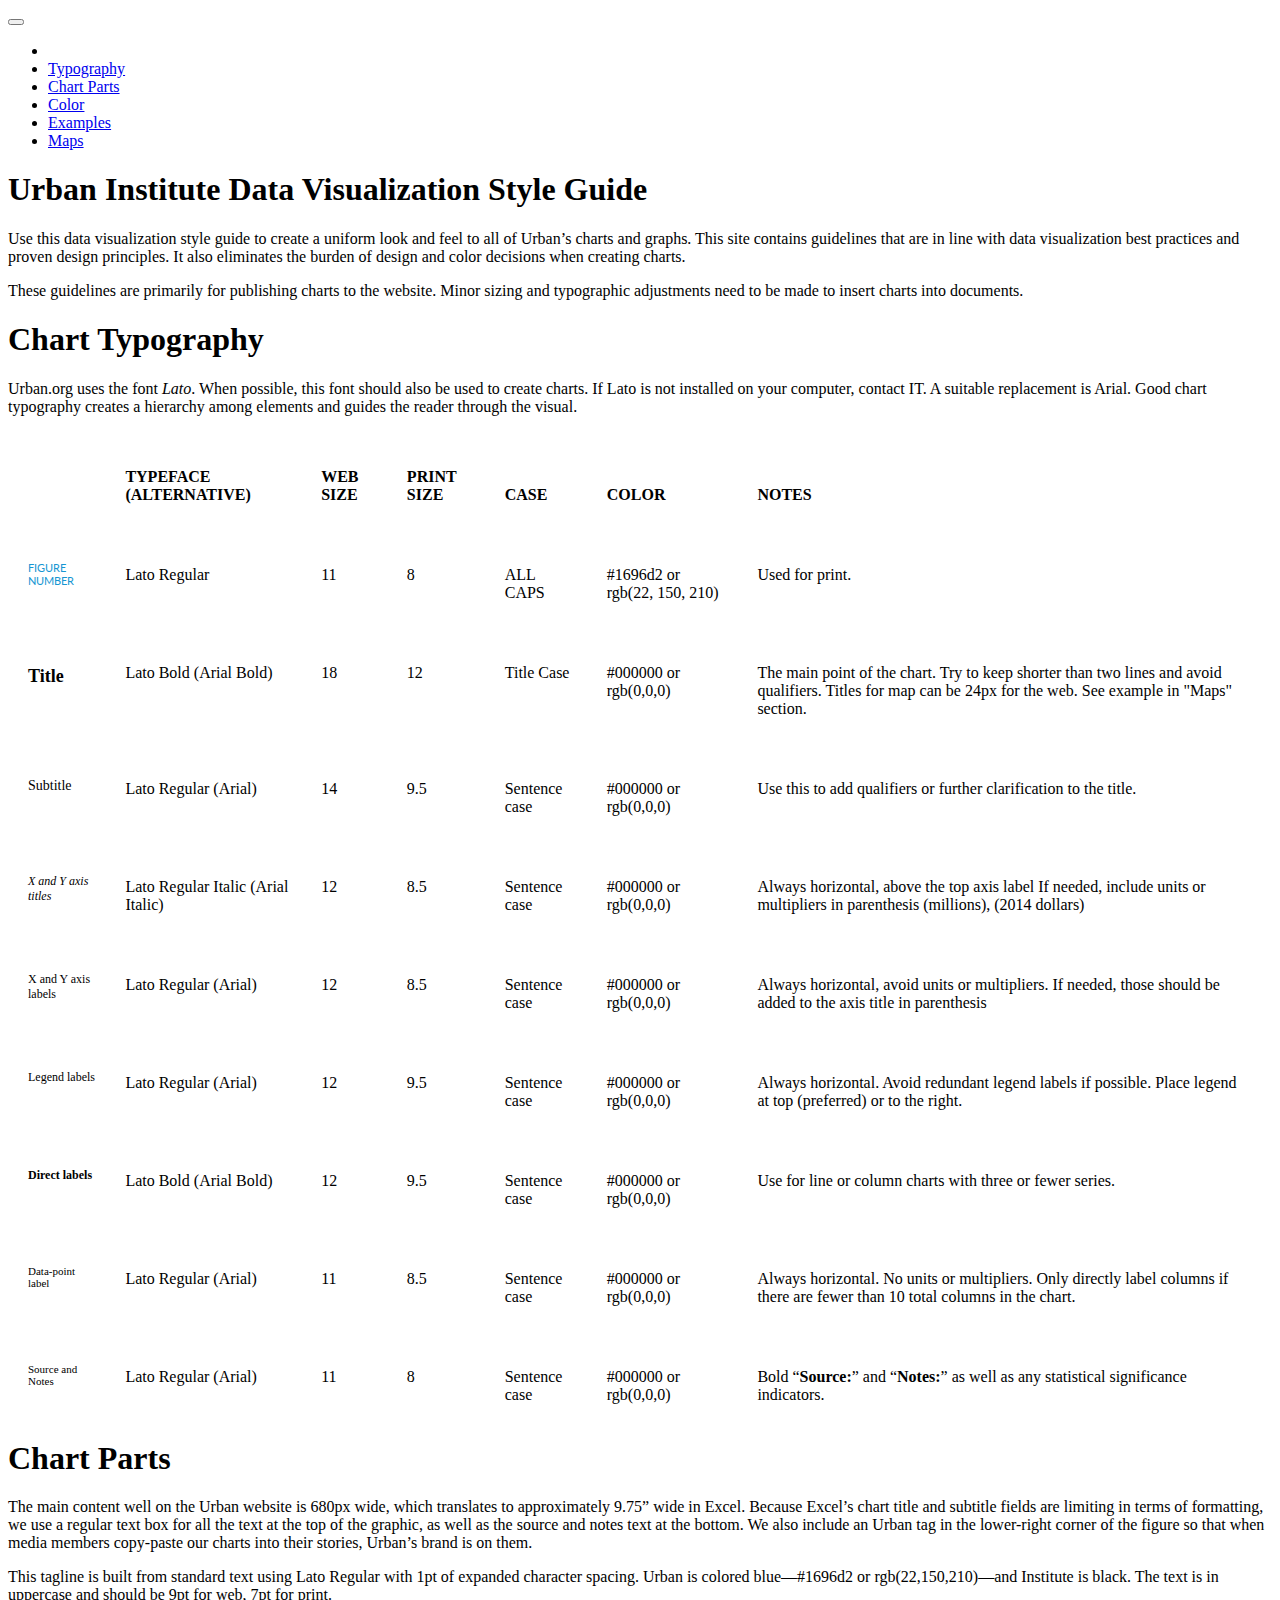
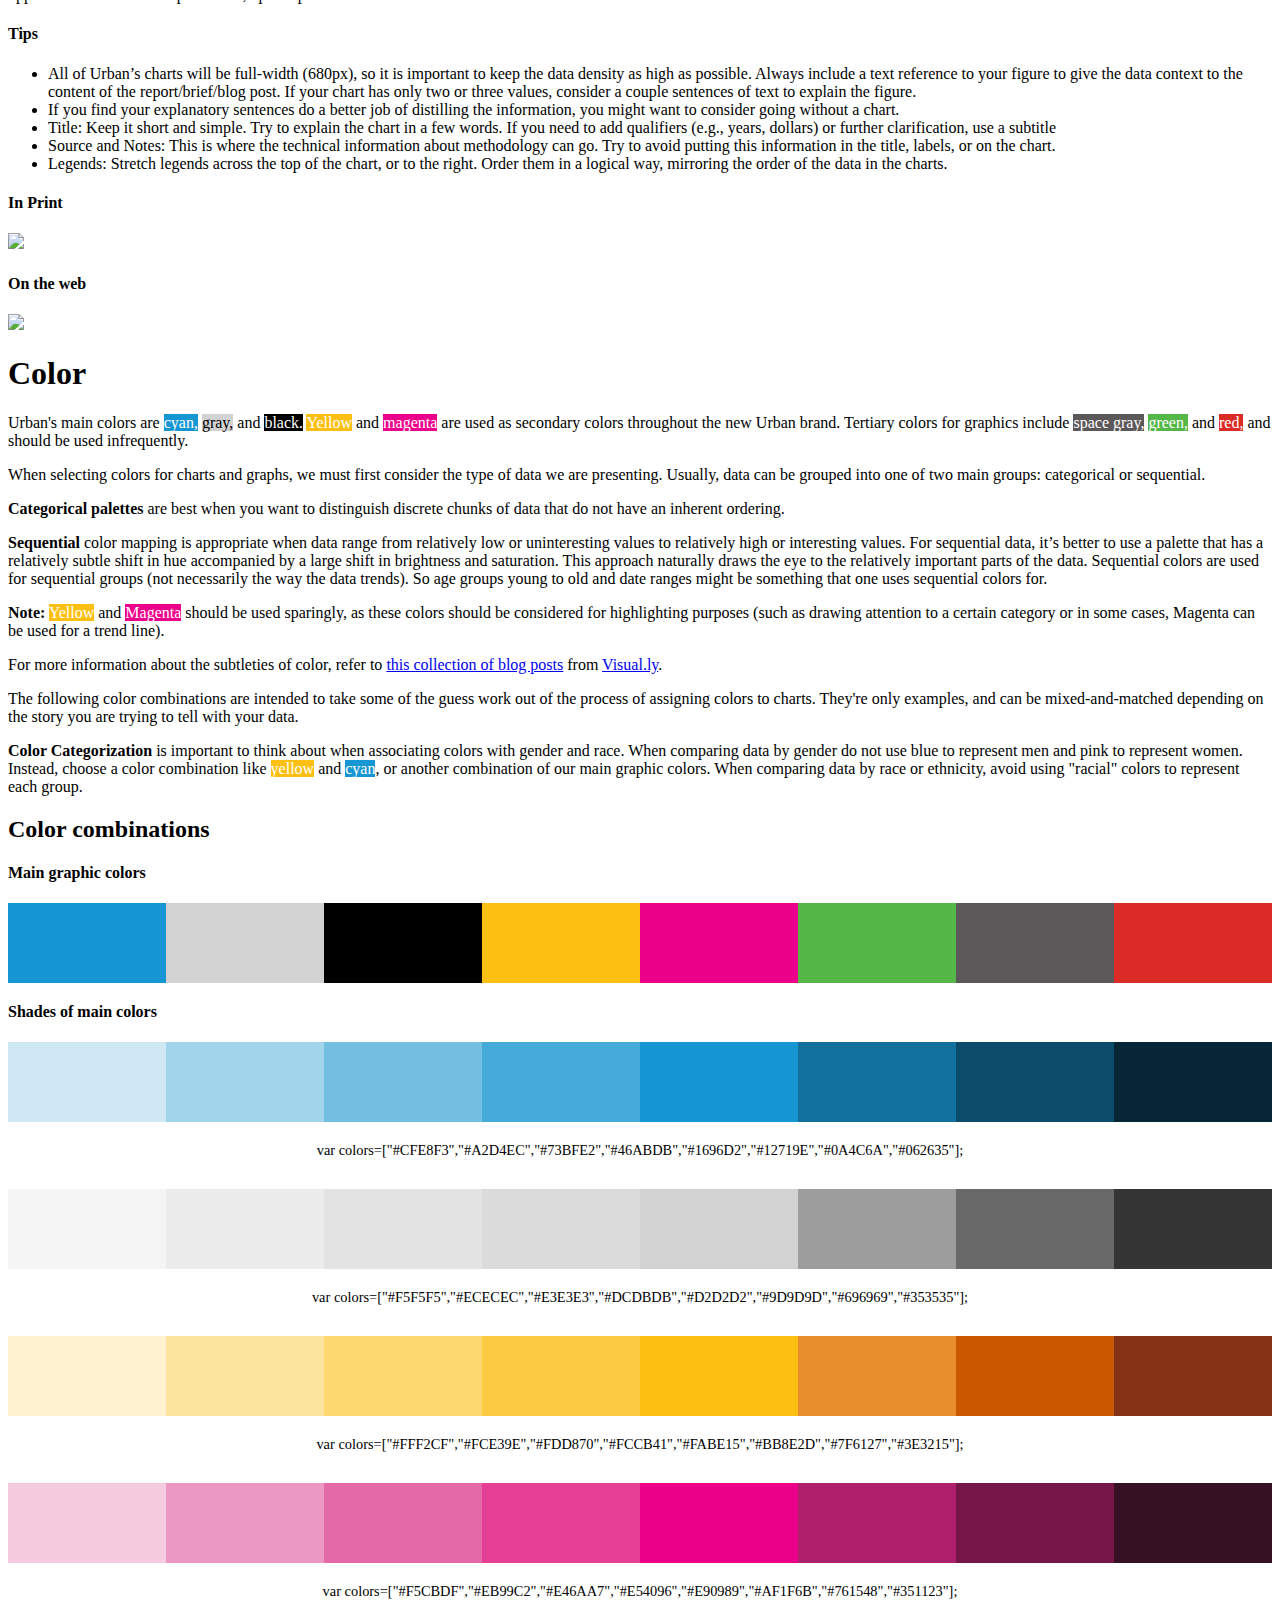
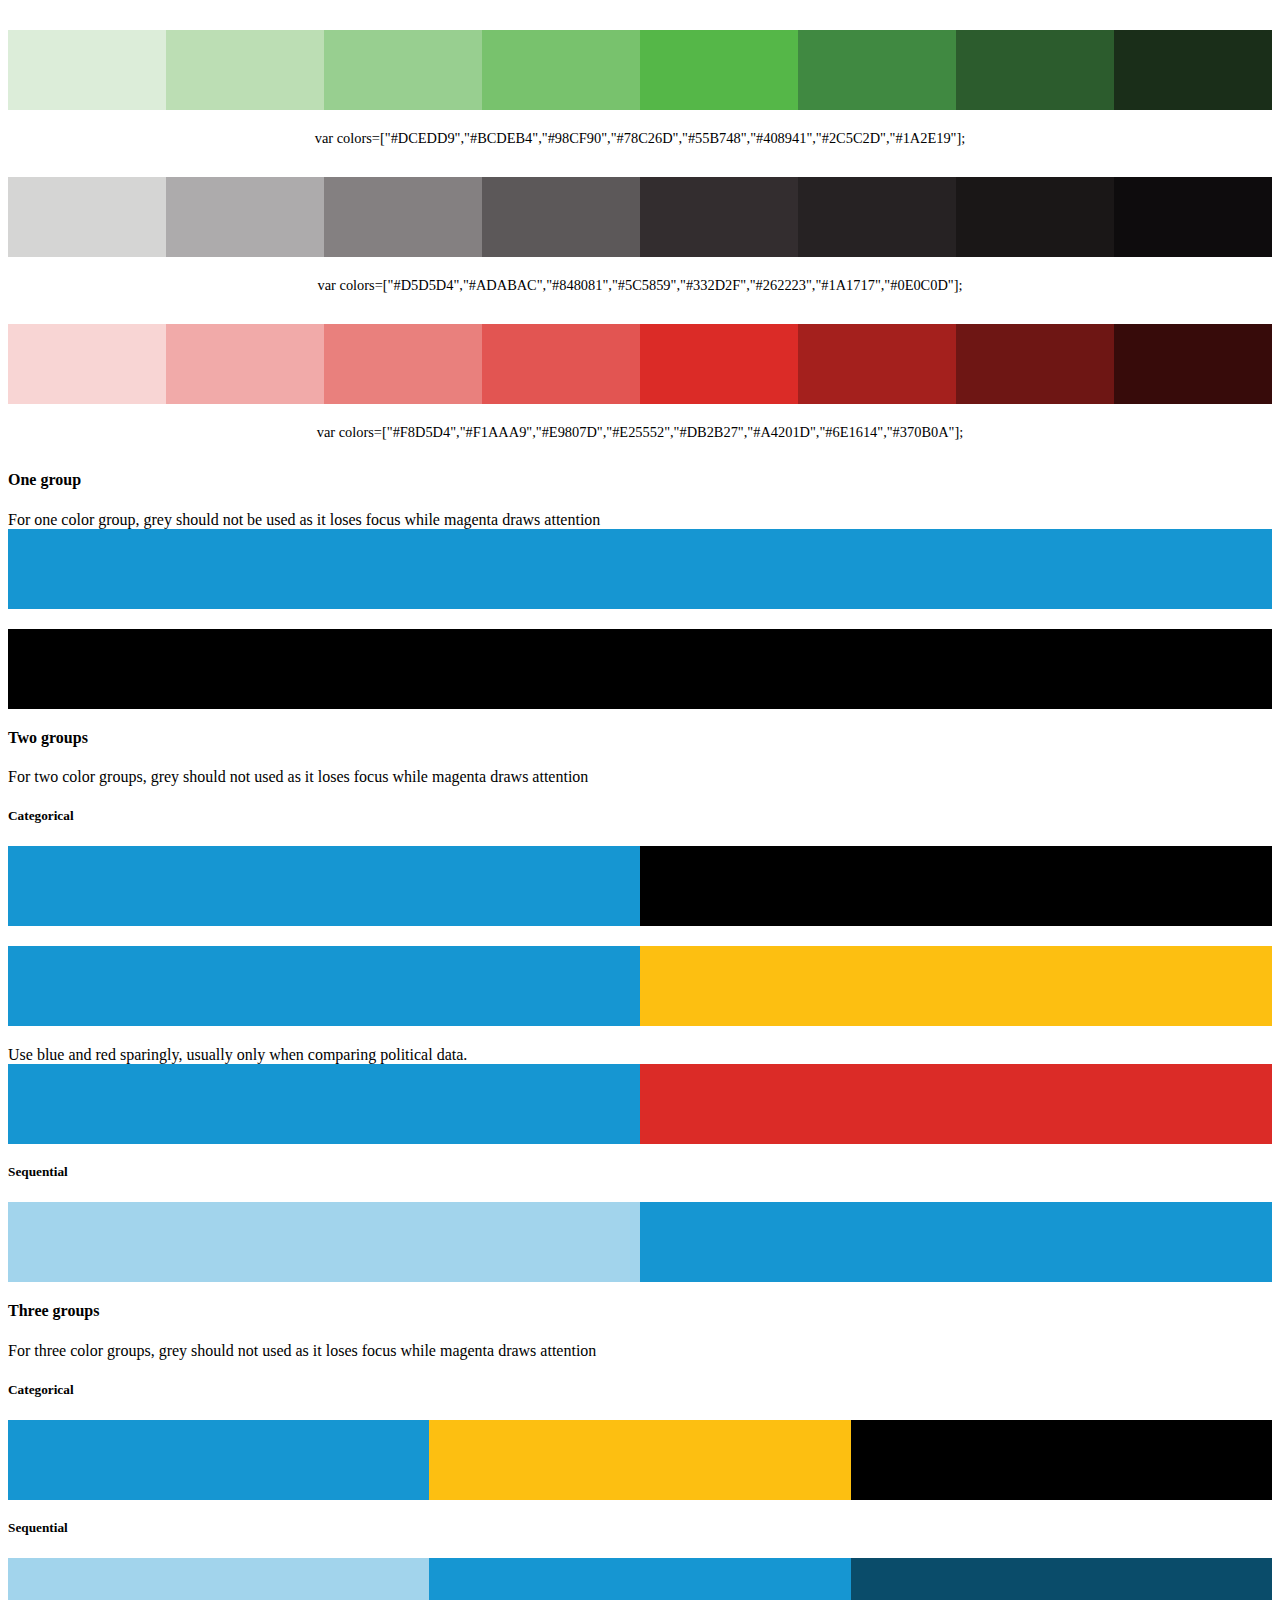
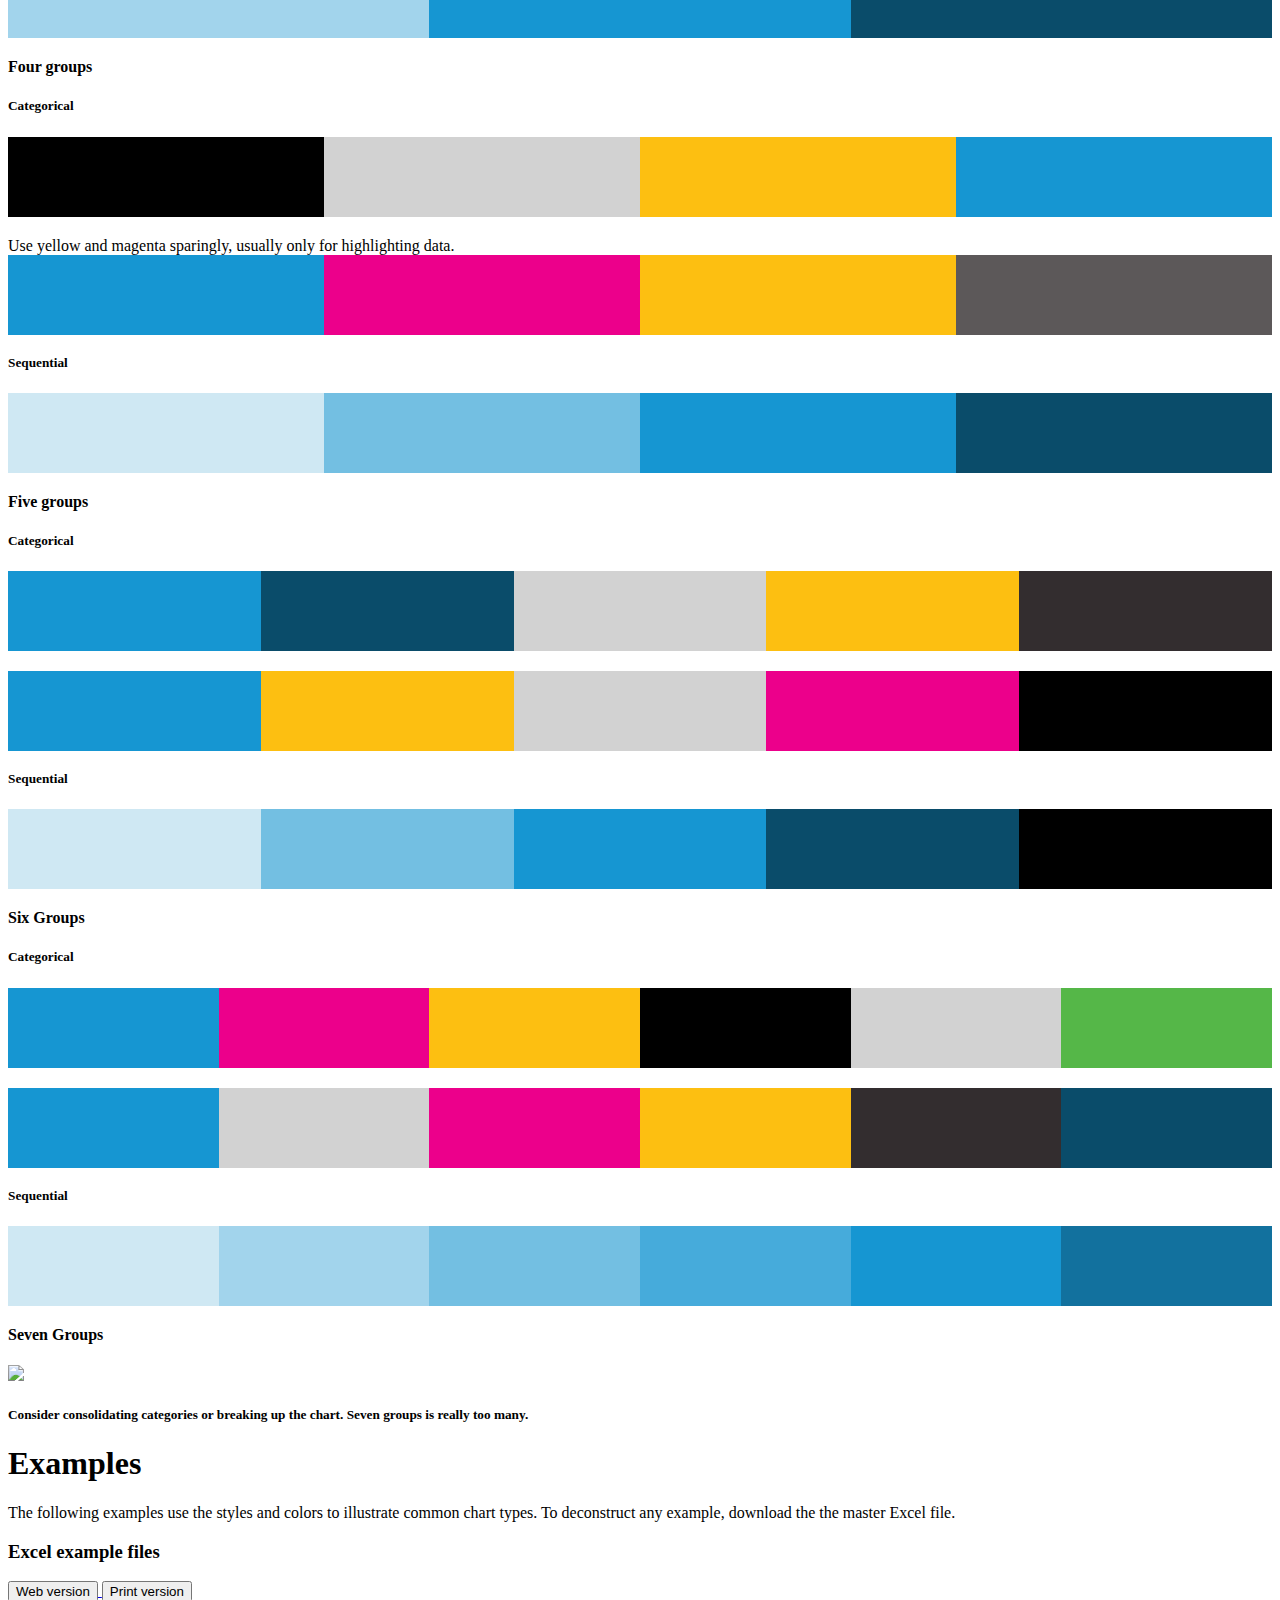
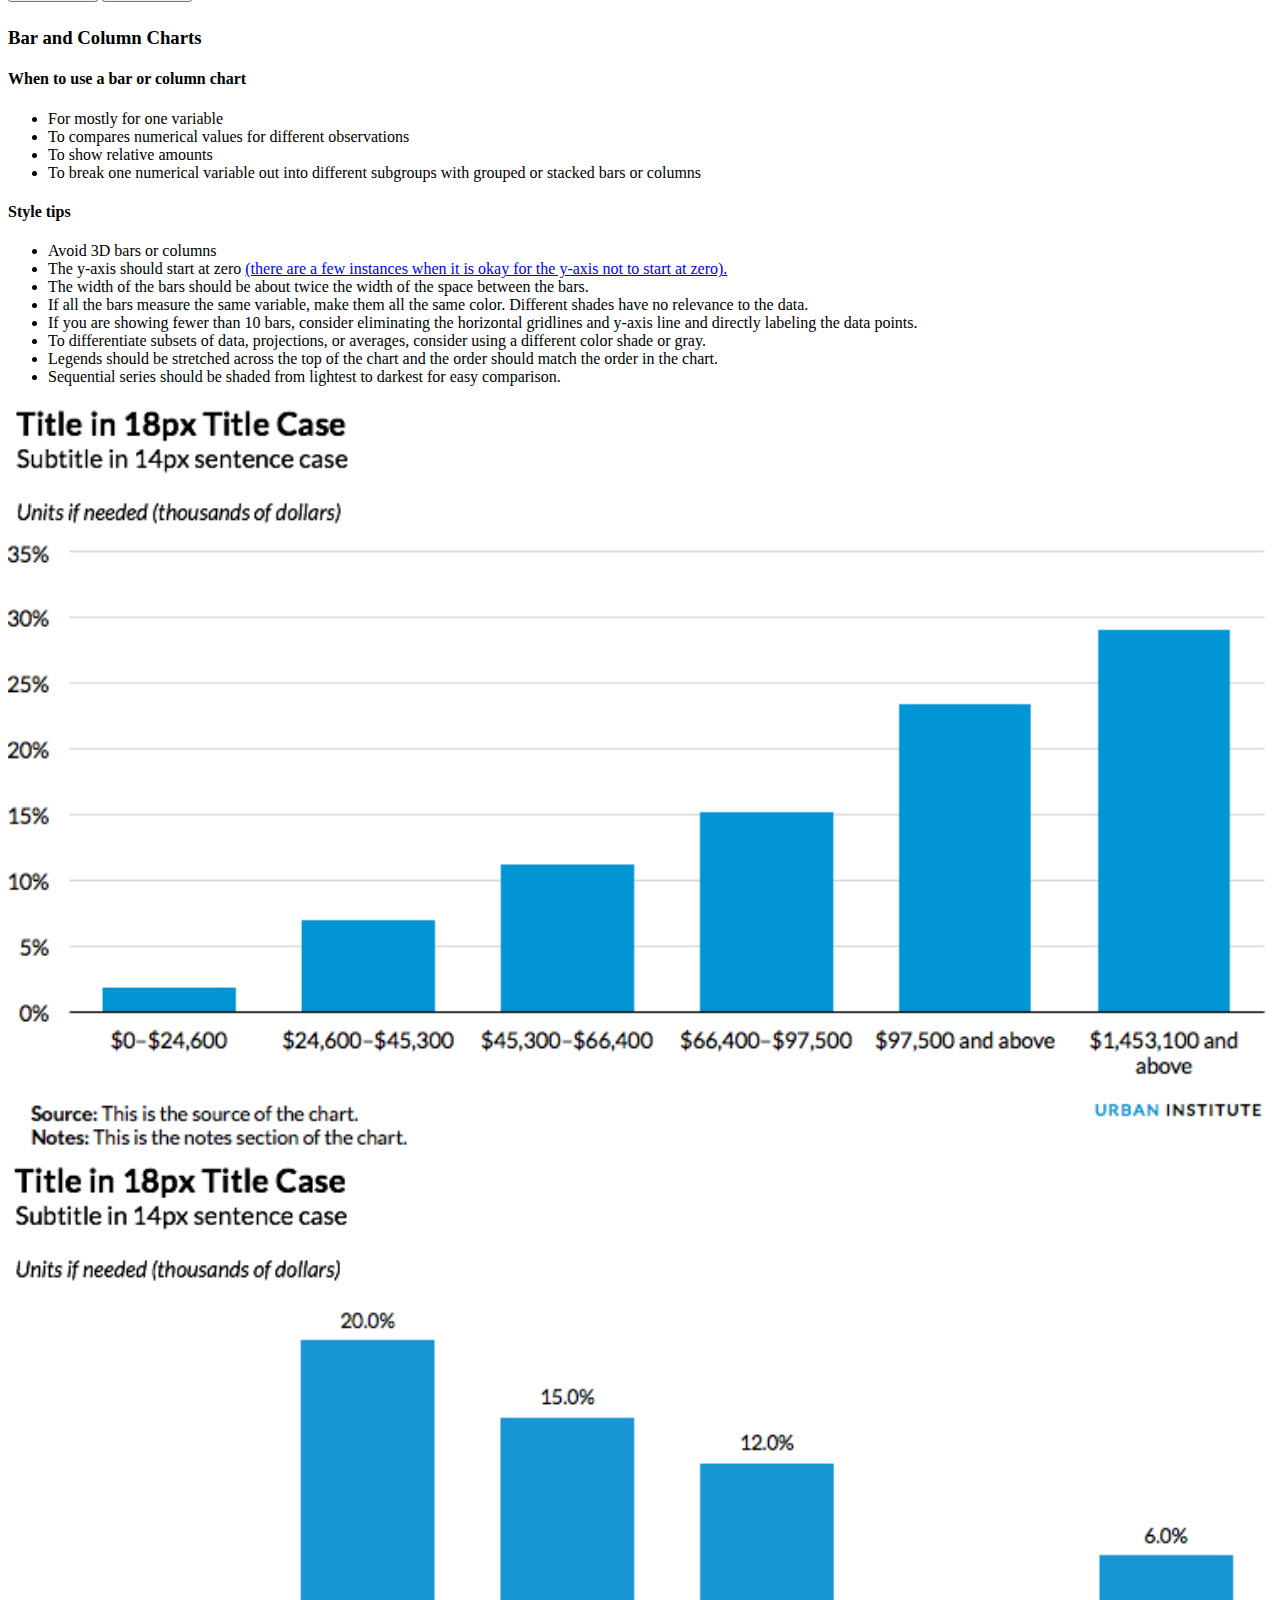
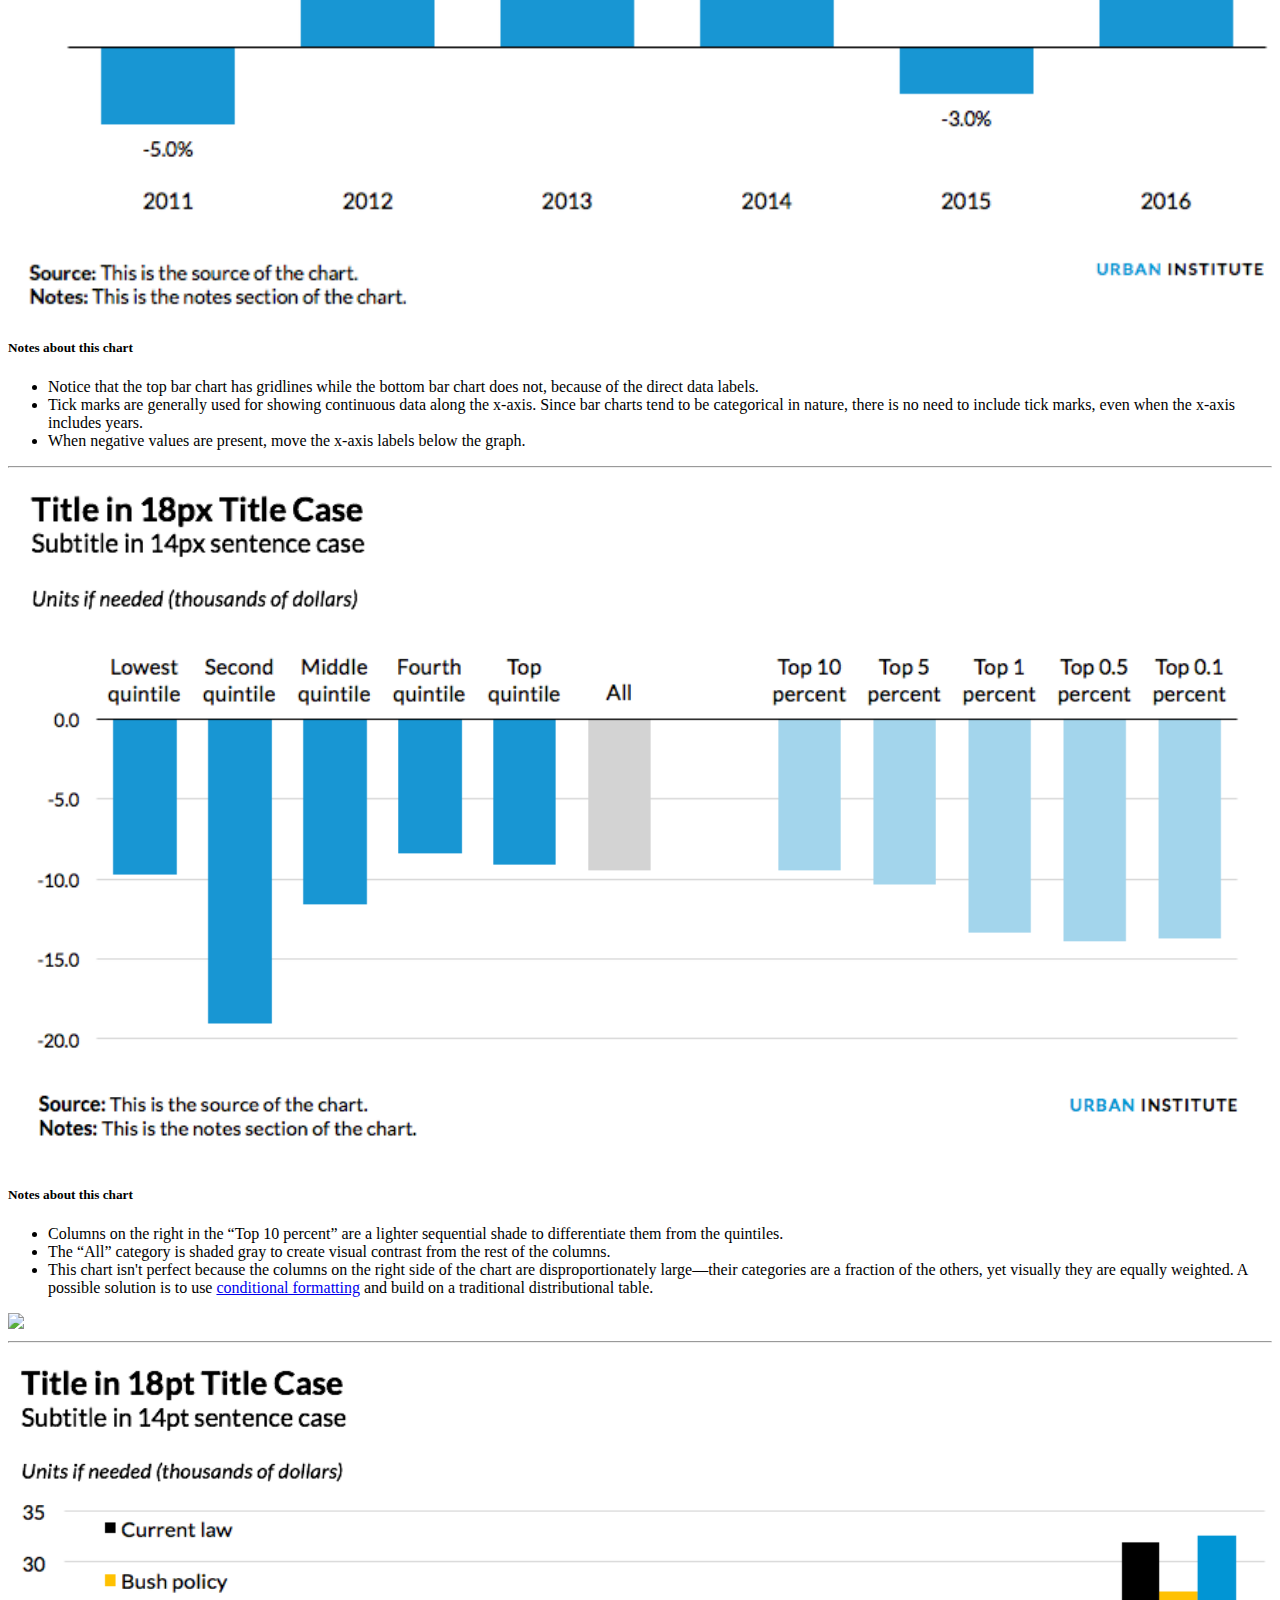
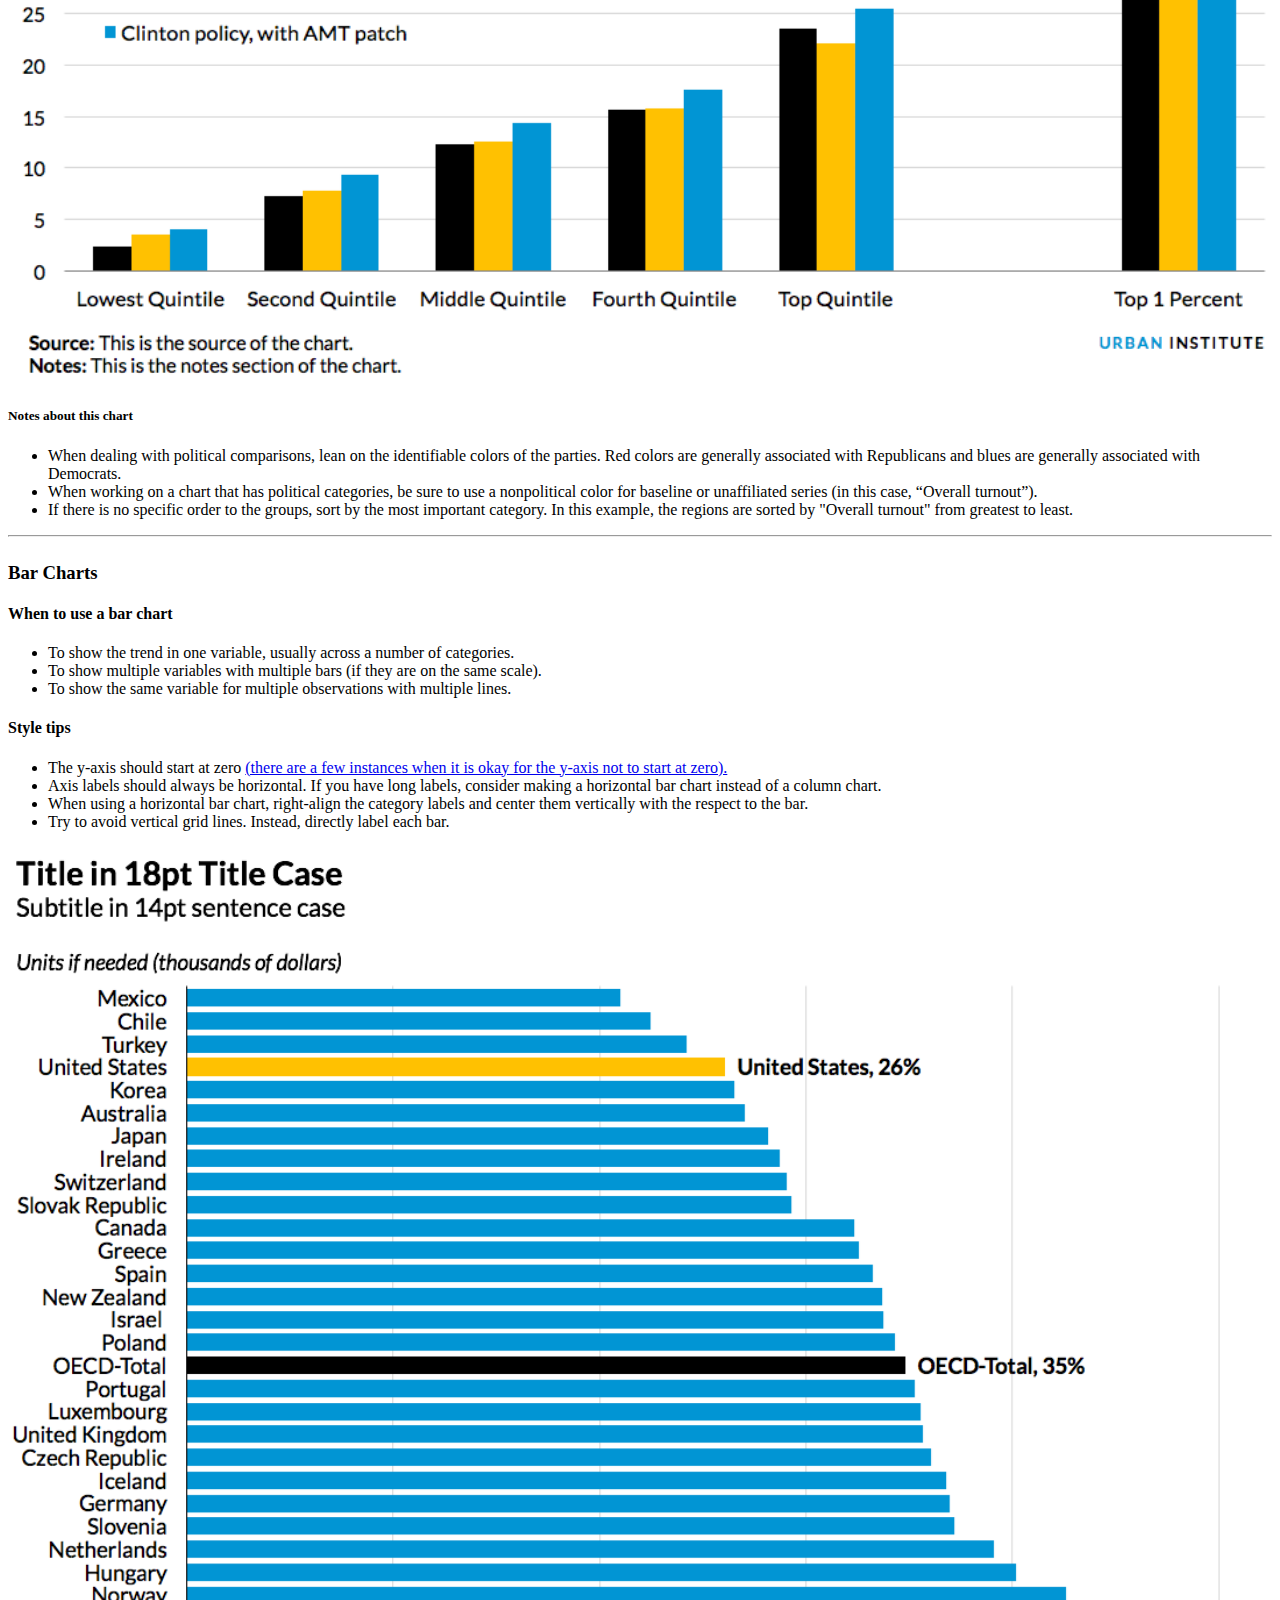
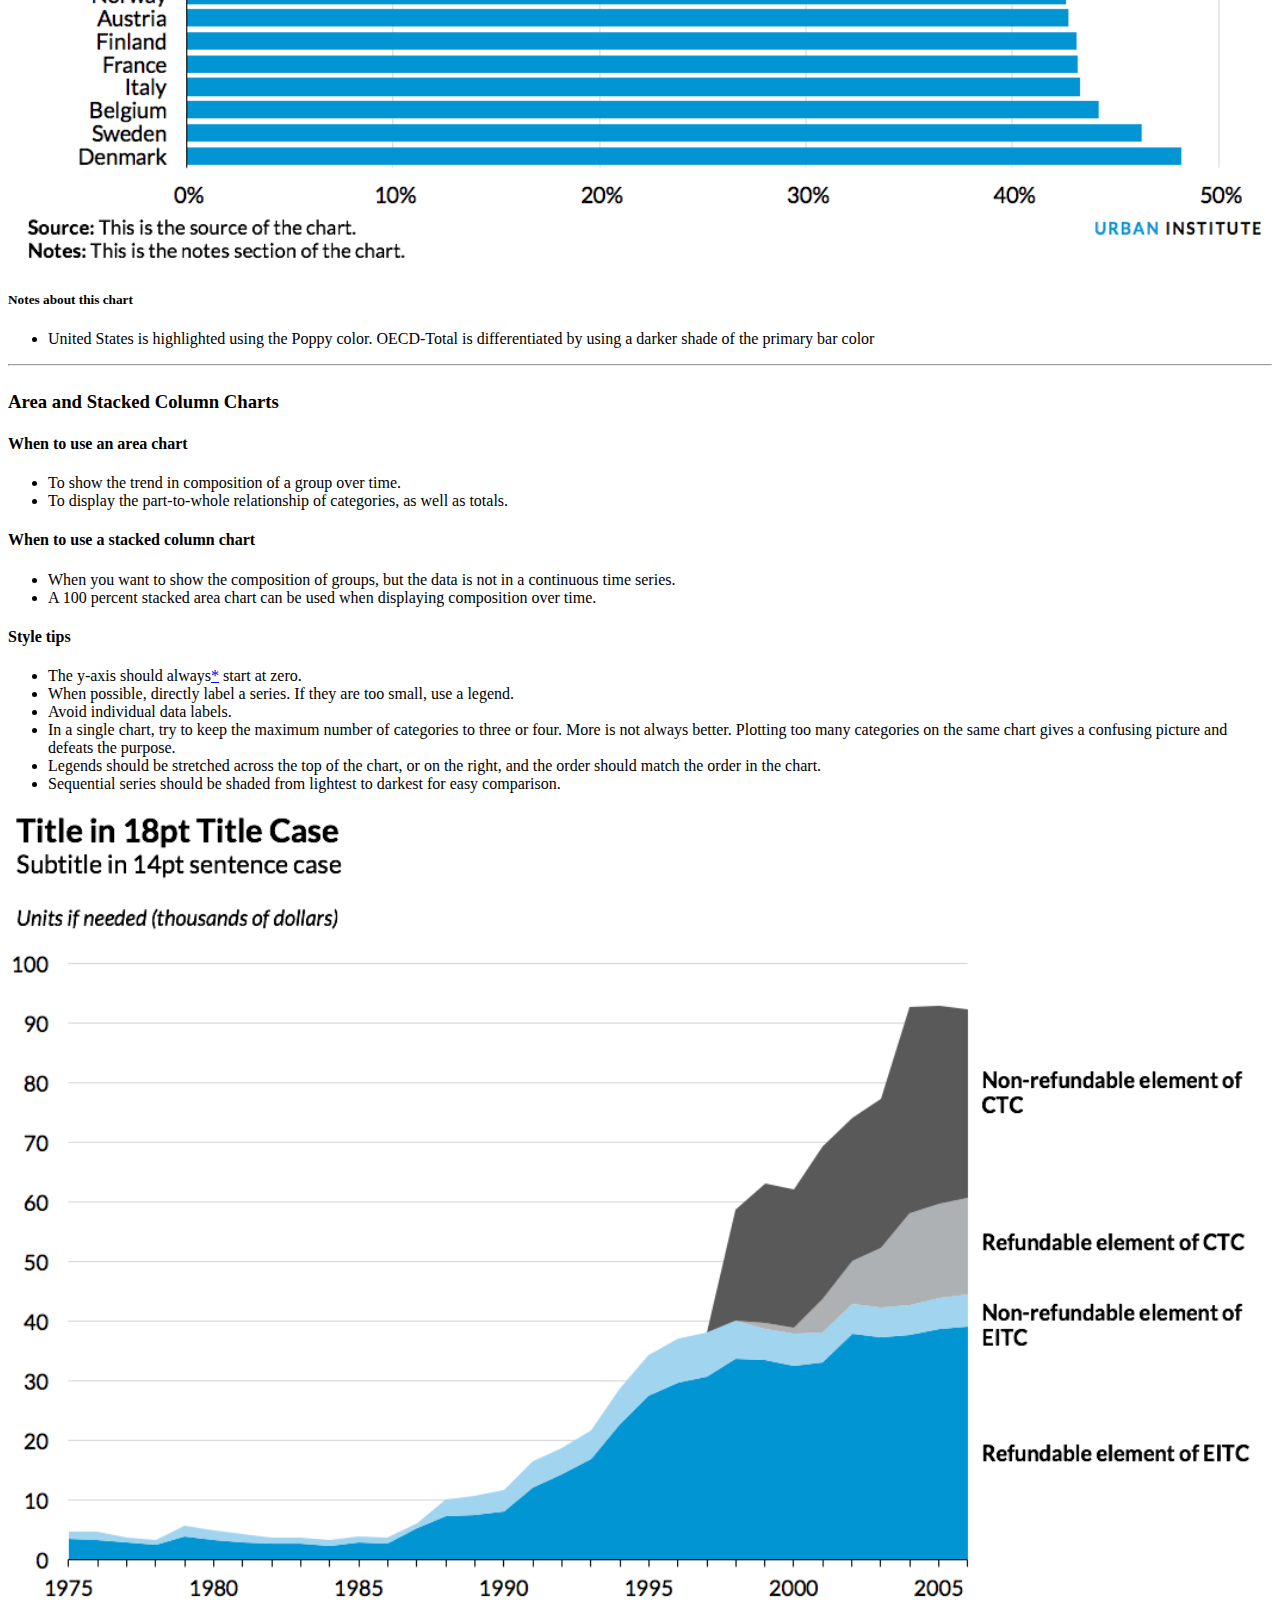
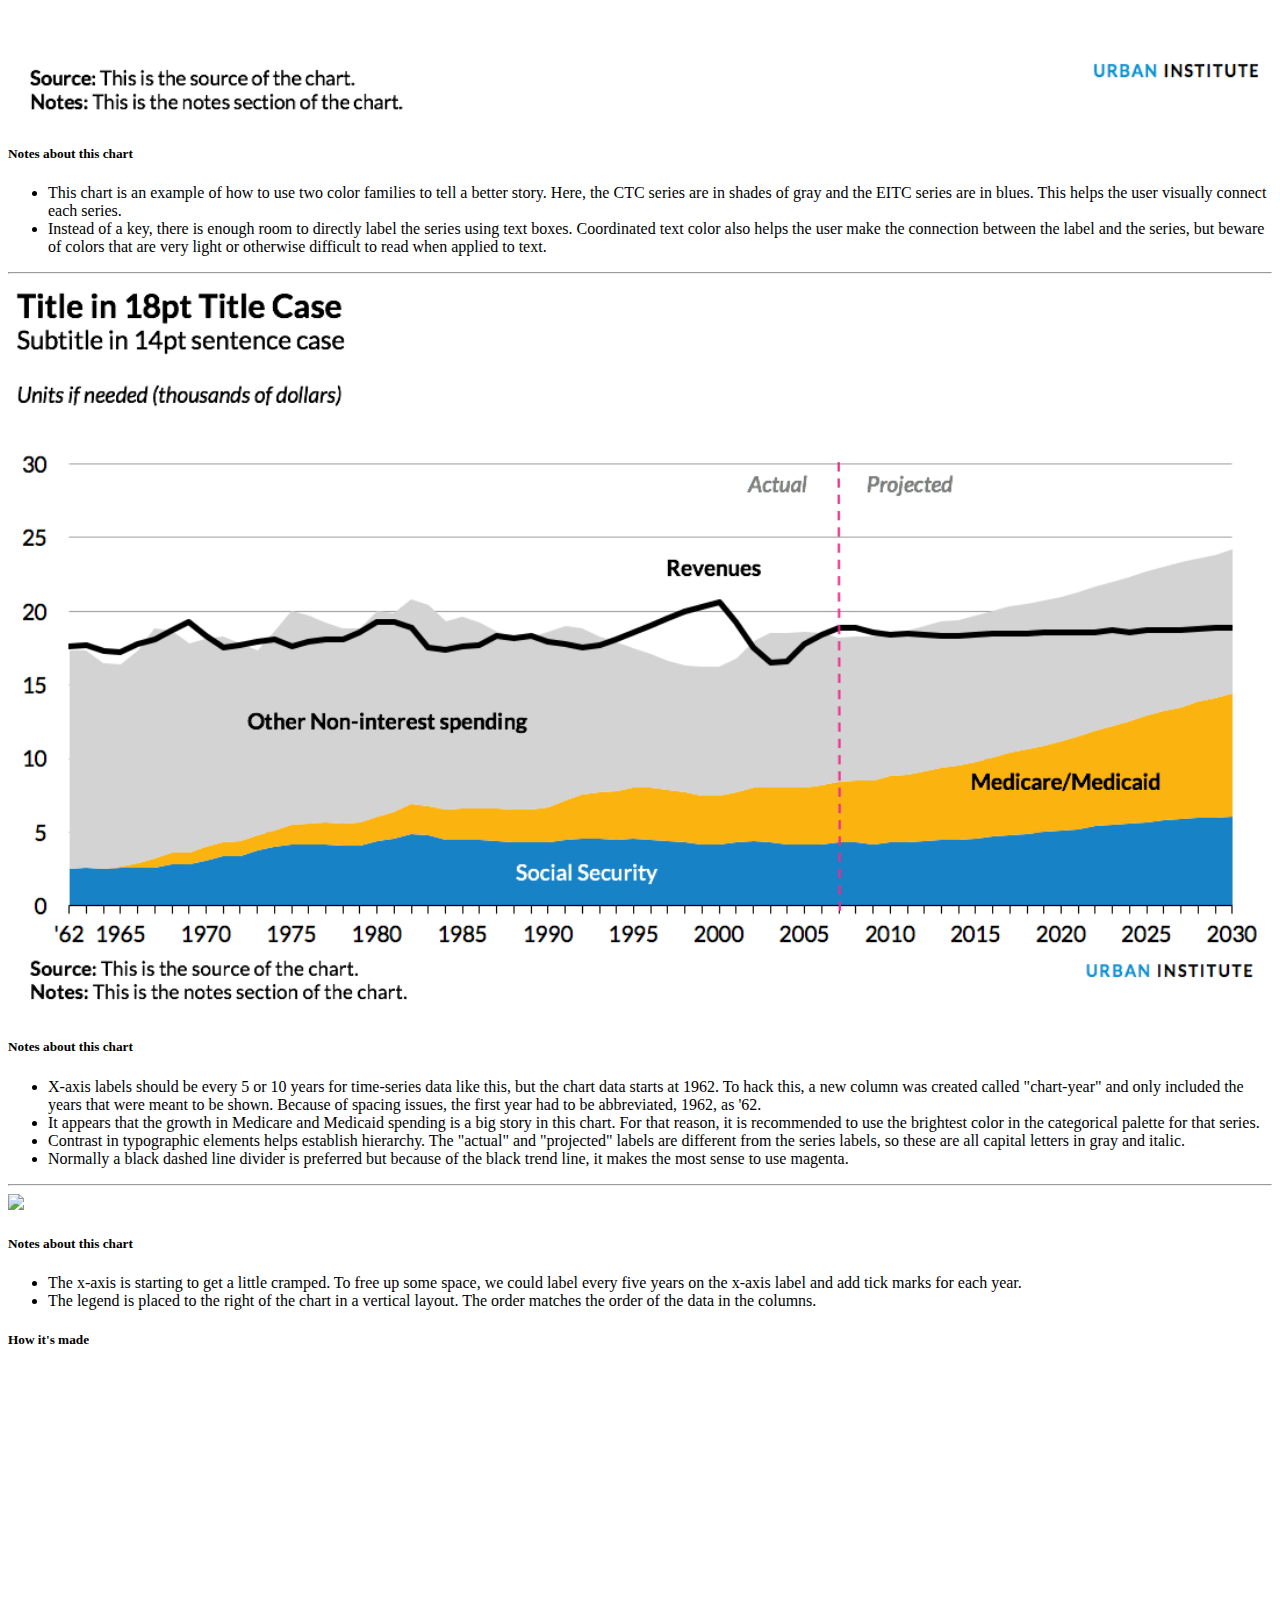
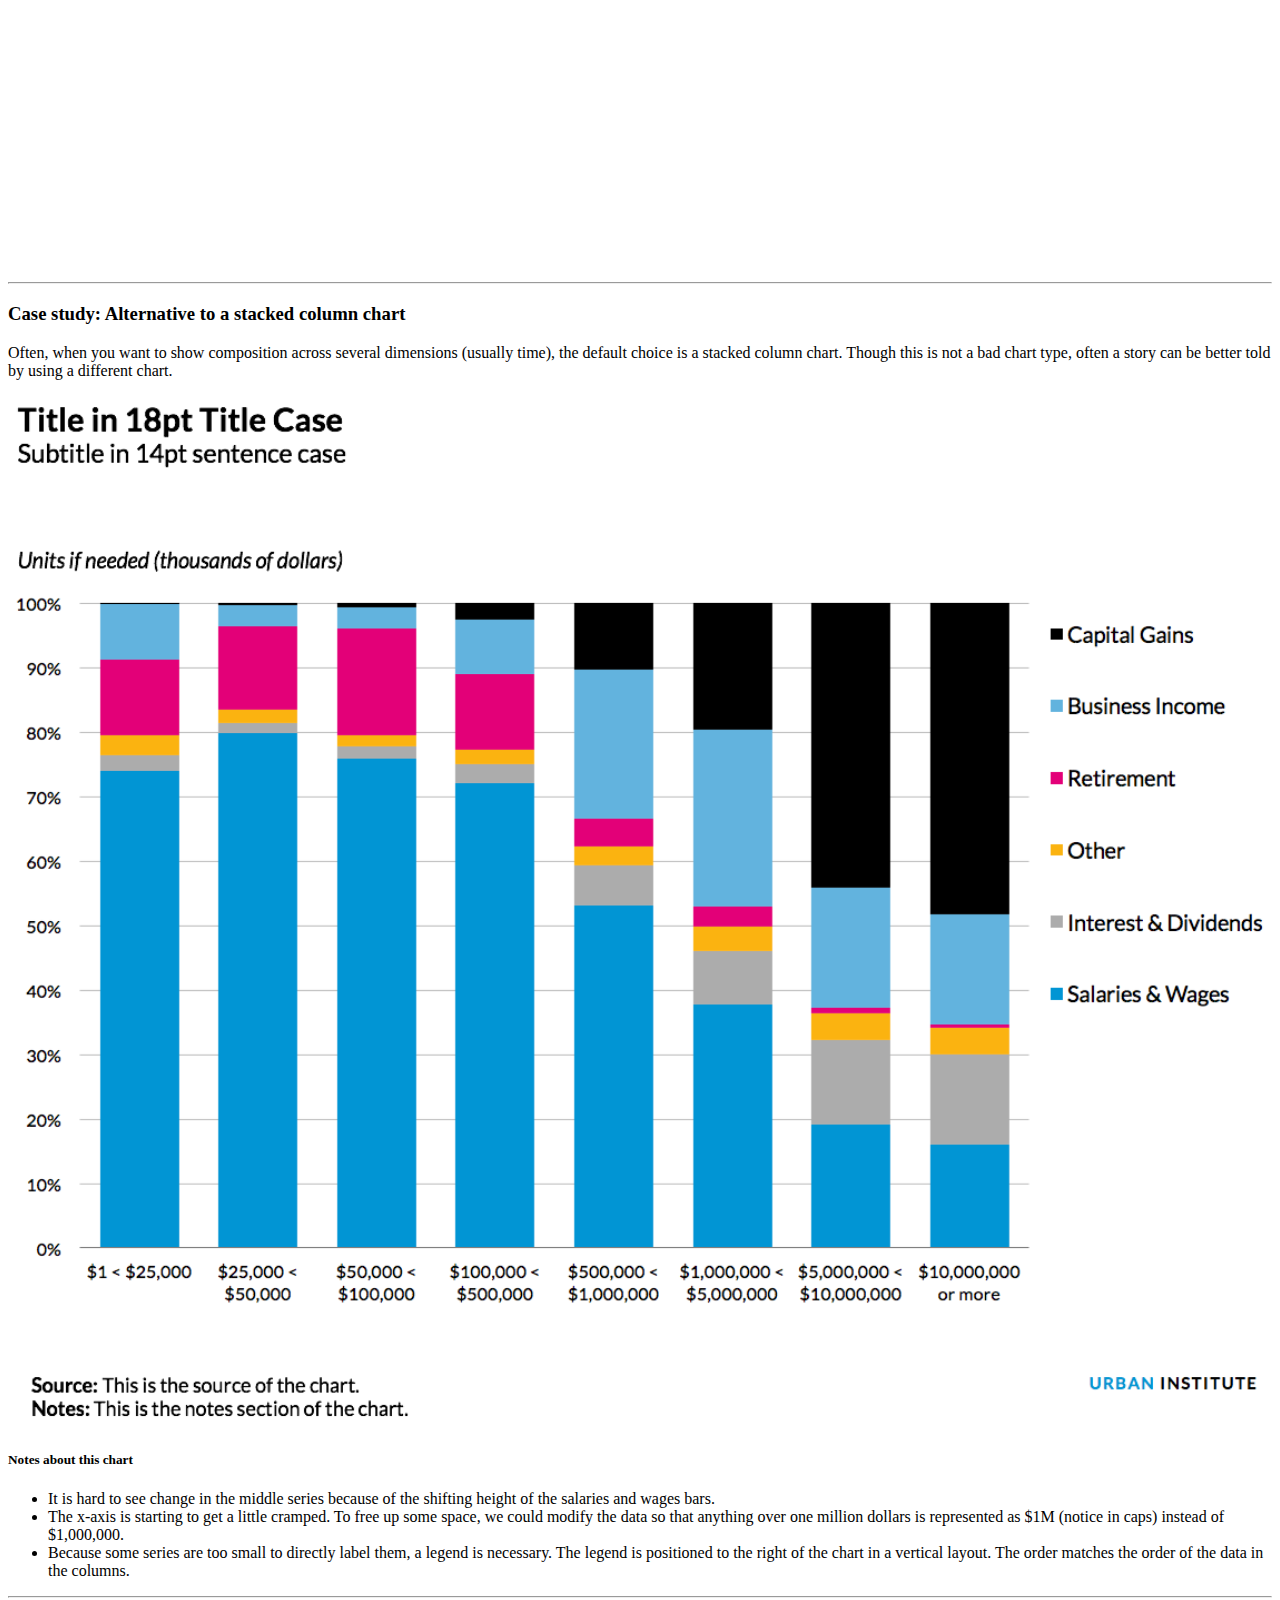
==== commit e26c7845: "added language for bar charts" ====
--- a/index.html
+++ b/index.html
@@ -167,7 +167,7 @@
                             <td valign="top">
                                 <p>#1696d2 or rgb(22, 150, 210)</p>
                             </td>
-                            <td valign="top"> </td>
+                            <td valign="top"><p>Used for print.</p></td>
                         </tr>
 
                         <tr>
@@ -178,7 +178,7 @@
                                 <p>Lato Bold (Arial Bold)</p>
                             </td>
                             <td valign="top">
-                                <p>18 (24 for maps–see "Maps" section)</p>
+                                <p>18</p>
                             </td>
                             <td valign="top">
                                 <p>12</p>
@@ -190,7 +190,7 @@
                                 <p>#000000 or rgb(0,0,0)</p>
                             </td>
                             <td valign="top">
-                                <p>The main point of the chart. Try to keep shorter than two lines and avoid qualifiers.</p>
+                                <p>The main point of the chart. Try to keep shorter than two lines and avoid qualifiers. Titles for map can be 24px for the web. See example in "Maps" section.</p>
                             </td>
                         </tr>
 
@@ -238,8 +238,8 @@
                             <td valign="top">
                                 <p>#000000 or rgb(0,0,0)</p>
                             </td>
-                            <td valign="top">
-                                <p>Always horizontal, above the top axis label Include units or multipliers in parenthesis (millions), ($2014)</p>
+                            <td valign="top"> 
+                                <p>Always horizontal, above the top axis label If needed, include units or multipliers in parenthesis (millions), (2014 dollars)</p>
                             </td>
                         </tr>
 
@@ -263,13 +263,13 @@
                                 <p>#000000 or rgb(0,0,0)</p>
                             </td>
                             <td valign="top">
-                                <p>Always horizontal, avoid units or multipliers. Those should be added to the axis title in parenthesis</p>
+                                <p>Always horizontal, avoid units or multipliers. If needed, those should be added to the axis title in parenthesis</p>
                             </td>
                         </tr>
 
                         <tr>
                             <td valign="top">
-                                <p style="font-size:12px;">Key labels</p>
+                                <p style="font-size:12px;">Legend labels</p>
                             </td>
                             <td valign="top">
                                 <p>Lato Regular (Arial)</p>
@@ -287,7 +287,7 @@
                                 <p>#000000 or rgb(0,0,0)</p>
                             </td>
                             <td valign="top">
-                                <p>Always horizontal. Avoid redundant key labels if possible.</p>
+                                <p>Always horizontal. Avoid redundant legend labels if possible. Place legend at top (preferred) or to the right.</p>
                             </td>
                         </tr>
 
@@ -375,12 +375,12 @@
         <div class="row">
             <div class="col-lg-10 col-lg-offset-1">
                 <h1>Chart Parts</h1>
-                <p>The main content well on the Urban website is 685px wide, which translates to approximately 9.75” wide in Excel. Because Excel’s chart title and subtitle fields are limiting in terms of formatting, we use a regular text box for all the text at the top of the graphic, as well as the source and notes text at the bottom. We also include an Urban tag in the lower-right corner of the figure so that when media members copy-paste our charts into their stories, Urban’s brand is on them.</p>
+                <p>The main content well on the Urban website is 680px wide, which translates to approximately 9.75” wide in Excel. Because Excel’s chart title and subtitle fields are limiting in terms of formatting, we use a regular text box for all the text at the top of the graphic, as well as the source and notes text at the bottom. We also include an Urban tag in the lower-right corner of the figure so that when media members copy-paste our charts into their stories, Urban’s brand is on them.</p>
                 <p>This tagline is built from standard text using Lato Regular with 1pt of expanded character spacing. Urban is colored blue—#1696d2 or rgb(22,150,210)—and Institute is black. The text is in uppercase and should be 9pt for web, 7pt for print.</p>
                 <h4>Tips</h4>
 
                 <ul>
-                    <li>All of Urban’s charts will be full-width (685px), so it is important to keep the data density as high as possible. Always include a text reference to your figure to give the data context to the content of the report/brief/blog post. If your chart has only two or three values, consider a couple sentences of text to explain the figure.
+                    <li>All of Urban’s charts will be full-width (680px), so it is important to keep the data density as high as possible. Always include a text reference to your figure to give the data context to the content of the report/brief/blog post. If your chart has only two or three values, consider a couple sentences of text to explain the figure.
                     </li>
                     <li>If you find your explanatory sentences do a better job of distilling the information, you might want to consider going without a chart.
                     </li>
@@ -409,14 +409,14 @@
         <div class="row">
             <div class="col-lg-10 col-lg-offset-1">
                 <h1>Color</h1>
-                <p>Urban's main colors are <span class="text-swatch blue-5 dark">cyan,</span> <span class="text-swatch gray-5 ">gray,</span> and <span class="text-swatch black dark">black.</span></span> <span class="text-swatch yellow-5 dark">Yellow</span> and <span class="text-swatch magenta-5 dark">magenta</span> are used as secondary colors throughout the new Urban brand. Teriary colors for graphics include <span class="text-swatch space-gray-4 dark">space gray,</span> <span class="text-swatch green-5 dark">green,</span> and <span class="text-swatch red-5 dark">red,</span> and should be used infrequently. </p>
+                <p>Urban's main colors are <span class="text-swatch blue-5 dark">cyan,</span> <span class="text-swatch gray-5 ">gray,</span> and <span class="text-swatch black dark">black.</span></span> <span class="text-swatch yellow-5 dark">Yellow</span> and <span class="text-swatch magenta-5 dark">magenta</span> are used as secondary colors throughout the new Urban brand. Tertiary colors for graphics include <span class="text-swatch space-gray-4 dark">space gray,</span> <span class="text-swatch green-5 dark">green,</span> and <span class="text-swatch red-5 dark">red,</span> and should be used infrequently. </p>
                 <p>When selecting colors for charts and graphs, we must first consider the type of data we are presenting. Usually, data can be grouped into one of two main groups: categorical or sequential.</p>
                 <p><b>Categorical palettes </b>are best when you want to distinguish discrete chunks of data that do not have an inherent ordering.</p>
-                <p><b>Sequential  </b>color mapping is appropriate when data range from relatively low or uninteresting values to relatively high or interesting values. For sequential data, it’s better to use a palette that has a relatively subtle shift in hue accompanied by a large shift in brightness and saturation. This approach naturally draws the eye to the relatively important parts of the data. Sequential colors are used for sequential groups (not necessarily the way the data trends). So age groups young to old and date ranges might be something that I use sequential colors for.</p>
-                <p><b>Note:</b> <span class="text-swatch yellow-5 dark">Yellow</span> and <span class="text-swatch magenta-5 dark">Magenta</span> should be used sparingly, as these colors should be considered for highlighting purposes (such as drawing attention to a certain category or indicating a trend line).
+                <p><b>Sequential  </b>color mapping is appropriate when data range from relatively low or uninteresting values to relatively high or interesting values. For sequential data, it’s better to use a palette that has a relatively subtle shift in hue accompanied by a large shift in brightness and saturation. This approach naturally draws the eye to the relatively important parts of the data. Sequential colors are used for sequential groups (not necessarily the way the data trends). So age groups young to old and date ranges might be something that one uses sequential colors for.</p>
+                <p><b>Note:</b> <span class="text-swatch yellow-5 dark">Yellow</span> and <span class="text-swatch magenta-5 dark">Magenta</span> should be used sparingly, as these colors should be considered for highlighting purposes (such as drawing attention to a certain category or in some cases, Magenta can be used for a trend line).
                 <p>For more information about the subtleties of color, refer to <a href="http://blog.visual.ly/?s=%22subtleties+of+color%22" target="_blank">this collection of blog posts</a> from <a href="http://visual.ly/" target="_blank"> Visual.ly</a>.</p>
                 <p>The following color combinations are intended to take some of the guess work out of the process of assigning colors to charts. They're only examples, and can be mixed-and-matched depending on the story you are trying to tell with your data.</p>
-                <p>When comparing data by gender do not use blue to represent men and pink to represent women. Instead, choose a color combination like <span class="text-swatch yellow-5 dark">yellow</span> and <span class="text-swatch blue-5 dark">cyan</span>, or another combination of our main graphic colors.</p>
+                <p><b>Color Categorization</b> is important to think about when associating colors with gender and race. When comparing data by gender do not use blue to represent men and pink to represent women. Instead, choose a color combination like <span class="text-swatch yellow-5 dark">yellow</span> and <span class="text-swatch blue-5 dark">cyan</span>, or another combination of our main graphic colors. When comparing data by race or ethnicity, avoid using "racial" colors to represent each group.</p>
 
                 <h2>Color combinations</h2>
 
@@ -1010,7 +1010,7 @@
                         </div>
                     </div>
                     <div class="color five">
-                        <div class="swatch groupcolor yellow-5 ">
+                        <div class="swatch groupcolor blue-7 dark">
                             <div class="color-code"></div>
                         </div>
                     </div>
@@ -1020,6 +1020,33 @@
                         </div>
                     </div>
                     <div class="color five">
+                        <div class="swatch groupcolor yellow-5">
+                            <div class="color-code"></div>
+                        </div>
+                    </div>
+                    <div class="color five">
+                        <div class="swatch groupcolor space-gray-5 dark">
+                            <div class="color-code"></div>
+                        </div>
+                    </div>
+                </div>
+                <div class="multi-group-container">
+                    <div class="color five">
+                        <div class="swatch groupcolor blue-5 dark">
+                            <div class="color-code"></div>
+                        </div>
+                    </div>
+                    <div class="color five">
+                        <div class="swatch groupcolor yellow-5 ">
+                            <div class="color-code"></div>
+                        </div>
+                    </div>
+                    <div class="color five">
+                        <div class="swatch groupcolor gray-5">
+                            <div class="color-code"></div>
+                        </div>
+                    </div>
+                    <div class="color five">
                         <div class="swatch groupcolor magenta-5 dark">
                             <div class="color-code"></div>
                         </div>
@@ -1030,34 +1057,6 @@
                         </div>
                     </div>
                 </div>
-                <div class="multi-group-container">
-                    <div class="color five">
-                        <div class="swatch groupcolor blue-5 dark">
-                            <div class="color-code"></div>
-                        </div>
-                    </div>
-                    <div class="color five">
-                        <div class="swatch groupcolor blue-7 dark">
-                            <div class="color-code"></div>
-                        </div>
-                    </div>
-                    <div class="color five">
-                        <div class="swatch groupcolor gray-5">
-                            <div class="color-code"></div>
-                        </div>
-                    </div>
-                    <div class="color five">
-                        <div class="swatch groupcolor yellow-5">
-                            <div class="color-code"></div>
-                        </div>
-                    </div>
-                    <div class="color five">
-                        <div class="swatch groupcolor space-gray-5 dark">
-                            <div class="color-code"></div>
-                        </div>
-                    </div>
-                </div>
-
                 <h5>Sequential</h5>
                 <div class="multi-group-container">
                     <div class="color five">
@@ -1245,6 +1244,15 @@
 
                 <img src="img/column1.png" width="100%" class="example-chart" />
                 <img src="img/column2.png" width="100%" class="example-chart" />
+                <h5>Notes about this chart</h5>
+                <ul>
+                    <li>Notice that the top bar chart has gridlines while the bottom bar chart does not, because of the direct data labels.</li>
+                    <li>Tick marks are generally used for showing continuous data along the x-axis. Since bar charts tend to be categorical in nature, there is no need to include tick marks, even when the x-axis includes years.
+                    </li>
+                    <li>When negative values are present, move the x-axis labels below the graph.</li>
+
+                </ul>
+                <hr class="divider" />
                 <img src="img/column-chart.png" width="100%" class="example-chart" />
 
                 <!--            chart notes-->
@@ -1257,7 +1265,7 @@
                     <li>This chart isn't perfect because the columns on the right side of the chart are disproportionately large—their categories are a fraction of the others, yet visually they are equally weighted. A possible solution is to use <a href="https://support.office.com/en-nz/article/Quick-start-Apply-conditional-formatting-6b6f7c2a-5d62-45a1-8f67-584a76776d67" target="_blank">conditional formatting</a> and build on a traditional distributional table.</li>
 
                 </ul>
-                <img src="img/conditional-formatting.png" width="100%" class="example-chart" />
+                <img src="img/conditional-formatting2.png" width="100%" class="example-chart" />
 
 
                 <hr class="divider" />
@@ -1270,8 +1278,8 @@
                 <ul>
                     <li>When dealing with political comparisons, lean on the identifiable colors of the parties. Red colors are generally associated with Republicans and blues are generally associated with Democrats.
                     </li>
-                    <li>When working on a chart that has political categories, be sure to use a nonpolitical color for baseline or unaffiliated series (in this case, “current law”).</li>
-
+                    <li>When working on a chart that has political categories, be sure to use a nonpolitical color for baseline or unaffiliated series (in this case, “Overall turnout”).</li>
+                    <li>If there is no specific order to the groups, sort by the most important category. In this example, the regions are sorted by "Overall turnout" from greatest to least. </li>
                 </ul>
 
             </div>
@@ -1291,7 +1299,7 @@
                 <ul>
                     <li>To show the trend in one variable, usually across a number of categories.
                     </li>
-                    <li>To show multiple variables with multiple bars(if they are on the same scale).
+                    <li>To show multiple variables with multiple bars (if they are on the same scale).
                     </li>
                     <li>To show the same variable for multiple observations with multiple lines.
                     </li>
@@ -1354,7 +1362,7 @@
                 <ul>
                     <li>The y-axis should always<a href="http://qz.com/418083/its-ok-not-to-start-your-y-axis-at-zero/" target="_blank">*</a> start at zero.
                     </li>
-                    <li>When possible, directly label series. If they are too small, use a legend.
+                    <li>When possible, directly label a series. If they are too small, use a legend.
                     </li>
                     <li>Avoid individual data labels.
                     </li>
@@ -1383,10 +1391,11 @@
                 <h5>Notes about this chart</h5>
                 <ul>
 
-                    <li>X-axis labels should be every 5 or 10 years for time-series data like this, but the chart data starts at 1962. To hack this, I created a new column called "chart-year" and only included the years I wanted to show. Because of spacing issues, I had to abbreviate the first year, 1962, as '62.
-                    </li>
-                    <li>It appears that the growth in Medicare and Medicaid spending is a big story in this chart. For that reason, I chose to use the brightest color in the categorical palette for that series. </li>
-                    <li>Contrast in typographic elements helps establish hierarchy. The "actual" and "projected" labels are different from the series labels, so I made them gray and italic. </li>
+                    <li>X-axis labels should be every 5 or 10 years for time-series data like this, but the chart data starts at 1962. To hack this, a new column was created called "chart-year" and only included the years that were meant to be shown. Because of spacing issues, the first year had to be abbreviated, 1962, as '62.
+                    </li>
+                    <li>It appears that the growth in Medicare and Medicaid spending is a big story in this chart. For that reason, it is recommended to use the brightest color in the categorical palette for that series. </li>
+                    <li>Contrast in typographic elements helps establish hierarchy. The "actual" and "projected" labels are different from the series labels, so these are all capital letters in gray and italic. </li>
+                    <li>Normally a black dashed line divider is preferred but because of the black trend line, it makes the most sense to use magenta.</li>
                 </ul>
 
 
@@ -1398,9 +1407,9 @@
                 <h5>Notes about this chart</h5>
                 <ul>
 
-                    <li>The x-axis is starting to get a little cramped. To free up some space, we could modify the data so that anything over one million dollars is represented as $1m instead of $1,000,000.
-                    </li>
-                    <li>I put the legend to the right of the chart in a vertical layout. The order matches the order of the data in the columns. </li>
+                    <li>The x-axis is starting to get a little cramped. To free up some space, we could label every five years on the x-axis label and add tick marks for each year.
+                    </li>
+                    <li>The legend is placed to the right of the chart in a vertical layout. The order matches the order of the data in the columns. </li>
                 </ul>
                 <h5>How it's made</h5>
                 <iframe width="100%" height="500" src="https://www.youtube.com/embed/nA_N8_fdVak" frameborder="0" allowfullscreen></iframe>
@@ -1419,7 +1428,7 @@
                 <h5>Notes about this chart</h5>
                 <ul>
                     <li>It is hard to see change in the middle series because of the shifting height of the salaries and wages bars.</li>
-                    <li>The x-axis is starting to get a little cramped. To free up some space, we could modify the data so that anything over one million dollars is represented as $1m instead of $1,000,000.
+                    <li>The x-axis is starting to get a little cramped. To free up some space, we could modify the data so that anything over one million dollars is represented as $1M (notice in caps) instead of $1,000,000.
                     </li>
                     <li>Because some series are too small to directly label them, a legend is necessary. The legend is positioned to the right of the chart in a vertical layout. The order matches the order of the data in the columns. </li>
                 </ul>
@@ -1437,7 +1446,7 @@
                 <ul>
                     <li>This version makes it easier to see the change in individual series across categories.</li>
                     <li>It is also easier to compare series within the same category, allowing a better visual understanding of the part-to-whole relationship of any one data point.</li>
-                    <li>The x-axis is starting to get a little cramped. To free up some space, we could modify the data so that anything over one million dollars is represented as $1m instead of $1,000,000.
+                    <li>The x-axis is starting to get a little cramped. To free up some space, we could modify the data so that anything over one million dollars is represented as $1M (notice in caps) instead of $1,000,000.
                     </li>
 
 
@@ -1456,10 +1465,9 @@
                 <h5>Notes about this chart</h5>
                 <ul>
                     <li>If the story for this chart is about the distribution of any given series, small multiple area charts are the way to go. </li>
-                    <li>For example, it's easy to see that the lower-earning groups get most of their income from salary, whereas the highest-earners get more from capital gains.</li>
-                    <li>The x-axis labels are a little small.</li>
-                    <li>The legend is likely unnecessary—the same labels could be accomplished with text boxes. </li>
-                    <li>The colors here are also unnecessary—There's no need to code the data by color because they're all separate. I do, however, like the contrast the colors give each category.</li>
+                    <li>For example, it's easy to see that there has been the largest increases for Native Americans and African Americans from 2011 to 2017.</li>
+                    <li>To reduce cluttering on the x-axis, the years are formatted in two-digit years and labels are applied for every other tick mark.</li>
+                    <li>The legend is not necessary, and instead, is replaced by direct labels for each multiple.</li>
                 </ul>
             </div>
 
@@ -1505,11 +1513,21 @@
 
                 <h5>Notes about this chart</h5>
                 <ul>
-                    <li>Supposing the data in this chart is categorical, I used two contrasting colors. If the data were sequential, I would have used two shades of teal.
-                    </li>
-                    <li>The x-axis is starting to get a little cramped. To free up some space, we could reduce the number of labels (labeling every 2, 5, or 10 years) or change the year format to be '98, '99, '00, etc.
+                    <li>Supposing the data in this chart is categorical, two contrasting colors should be used. If the data were sequential, there would be two shades of blue.
+                    </li>
+                    <li>To free up some space on the x-axis in terms of labelling, the number of labels is reduced to every other year. Another option was to change the year format to be '98, '99, '00, etc.
                     <li>If the labels contain the month and year, the standard format would be "Jan. 2010", for instance. Alternatively, other formats could be "1/2010" or "1/'10".</li>
                     </li>
+                    <li>Because there are only two series in this chart and the lines are spaced out, it makes sense to add labels rather than a legend.</li>
+                </ul>
+                <hr class="divider" />
+                <img src="img/line-chart2.png" width="100%" class="example-chart" />
+
+                <h5>Notes about this chart</h5>
+                <ul>
+                    <li>Notice that when there are negative values, a second x-axis sits below the graph while a solid x-axis line remains at y=0. This is done by adding a false dataset to the graph and creating a secondary x-axis line. Then set the secondary y-axis line and false dataset to transparent. 
+                    </li>
+   
                 </ul>
                 <hr class="divider" />
                 <img src="img/line.png" width="100%" class="example-chart" />
@@ -1559,7 +1577,7 @@
 
                 <h5>Notes about this chart</h5>
                 <ul>
-                    <li>Because the ranges of the x and y axes are identical, I readjusted the height and width of the graph to make it a square. 
+                    <li>Because the ranges of the x and y axes are identical, the height and width of the graph are readjusted to make the graph a square.
                     </li>
                     <li>Transparency is added to the points so that the points are still visible when being overlapped.</li>
                     </li>
@@ -1601,7 +1619,7 @@
                     <p>
                         <ul>
                             <li><a href="
-http://www.perceptualedge.com/articles/visual_business_intelligence/save_the_pies_for_dessert.pdf" target="_blank">Save the Pies for Desert,</a> Stephen Few</li>
+http://www.perceptualedge.com/articles/visual_business_intelligence/save_the_pies_for_dessert.pdf" target="_blank">Save the Pies for Dessert,</a> Stephen Few</li>
                             <li><a href="
 http://pubs.aeaweb.org/doi/pdfplus/10.1257/jep.28.1.209" target="_blank">An Economist’s Guide to Visualizing Data</a>, Jon Schwabish</li>
                             <li><a href="
@@ -1704,10 +1722,10 @@
 
                     </div>
 
-                    <iframe class="map-frame" frameborder="1" height="650px" marginheight="0px" marginwidth="0px" name="myiFrame" scrolling="no" src="http://apps.urban.org/features/school-poverty/map1.html" style="border:0px #FFFFFF none;" width="100%"></iframe>
-
-                    <p>Sometimes, a map needs to <a href="http://apps.urban.org/features/mapping-americas-futures/" target="_blank">display change in a positive and negative way.</a> In those cases, a diverging scheme works best. </p>
-                    <div class="multi-group-container">
+<!--                     <iframe class="map-frame" frameborder="1" height="650px" marginheight="0px" marginwidth="0px" name="myiFrame" scrolling="no" src="http://apps.urban.org/features/school-poverty/map1.html" style="border:0px #FFFFFF none;" width="100%"></iframe> -->
+                    <img src="img/map.png" class="example-chart" width="100%" />
+                    <p>Sometimes, a map needs to <a href="http://apps.urban.org/features/mapping-americas-futures/" target="_blank">display change in a positive and negative way.</a> In those cases, a diverging scheme works best. Also note that in the example above, given the large magnitude of the map, this would be an appropriate case where the font-size of the title can be larger at 24px.</p>
+                    <div class="multi-group-container">  
                         <div class="color eight">
                             <div class="swatch groupcolor yellow-7 dark">
                                 <div class="color-code"></div>
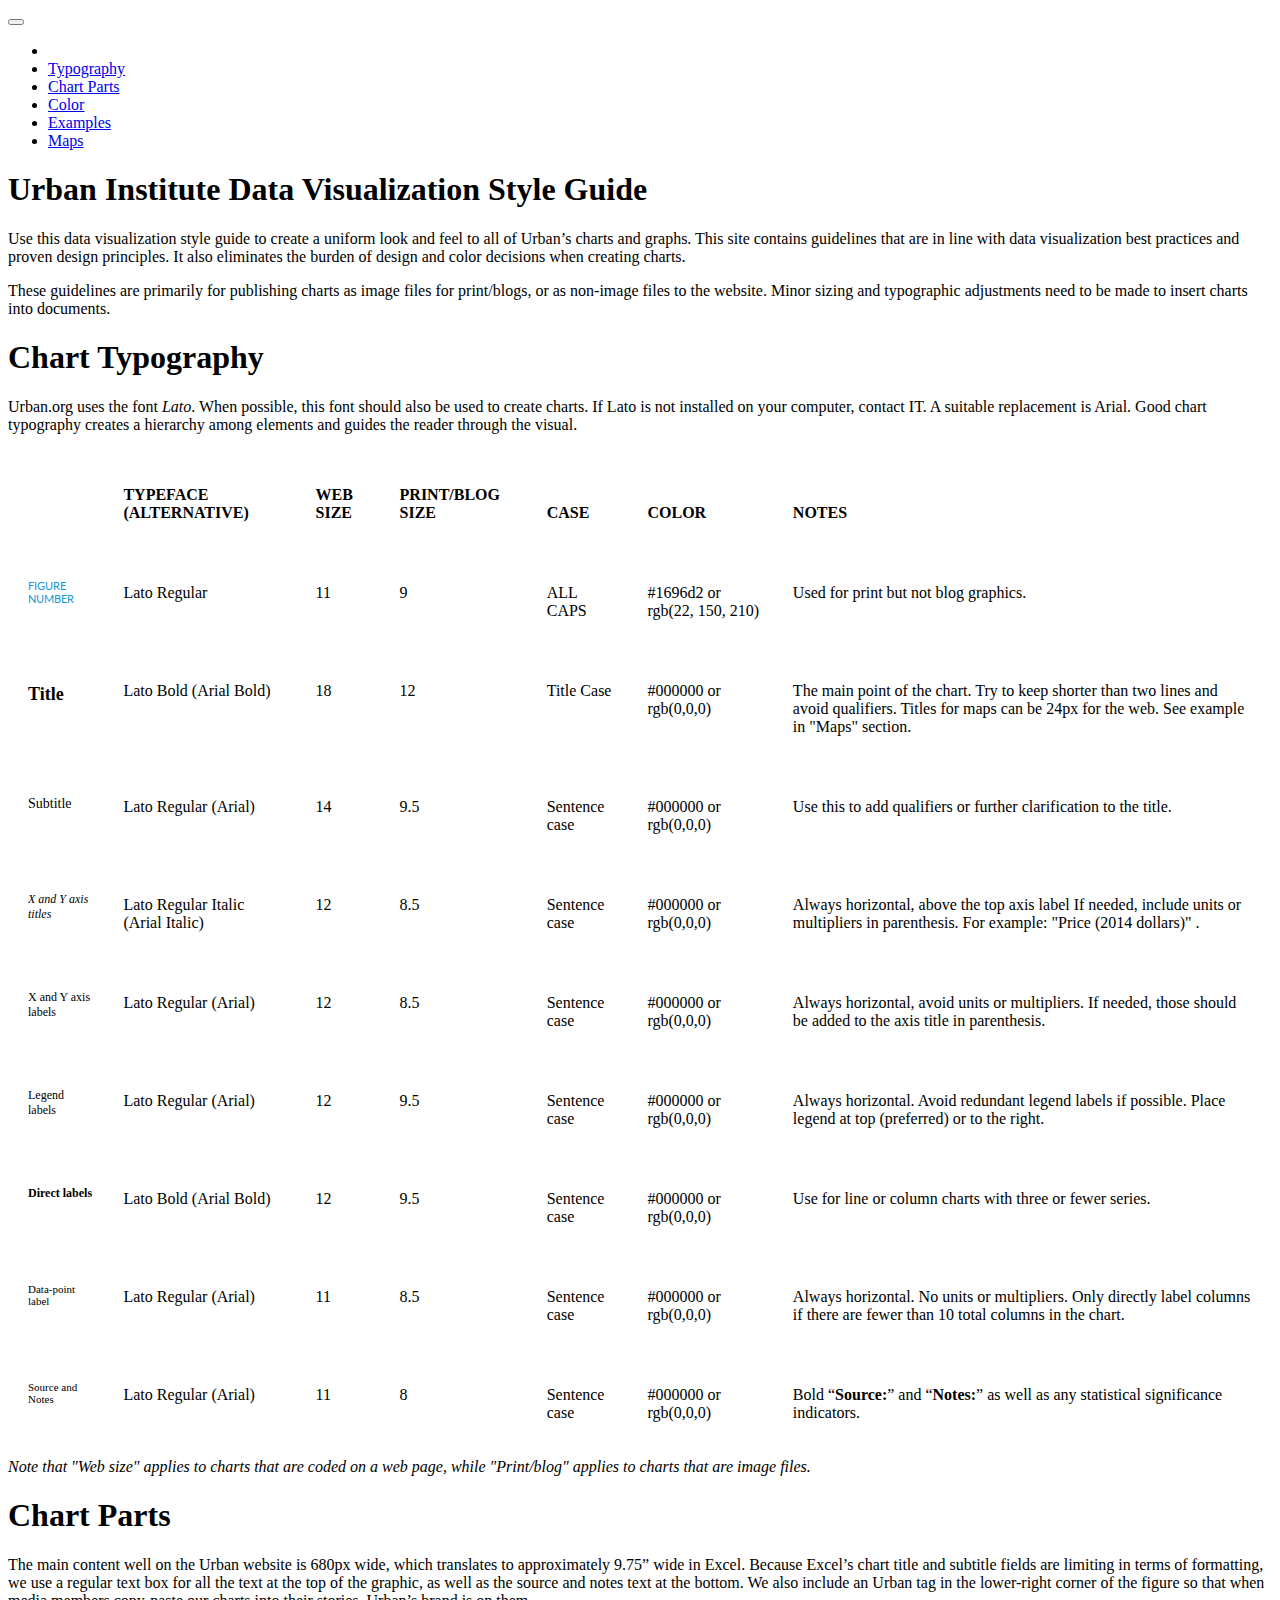
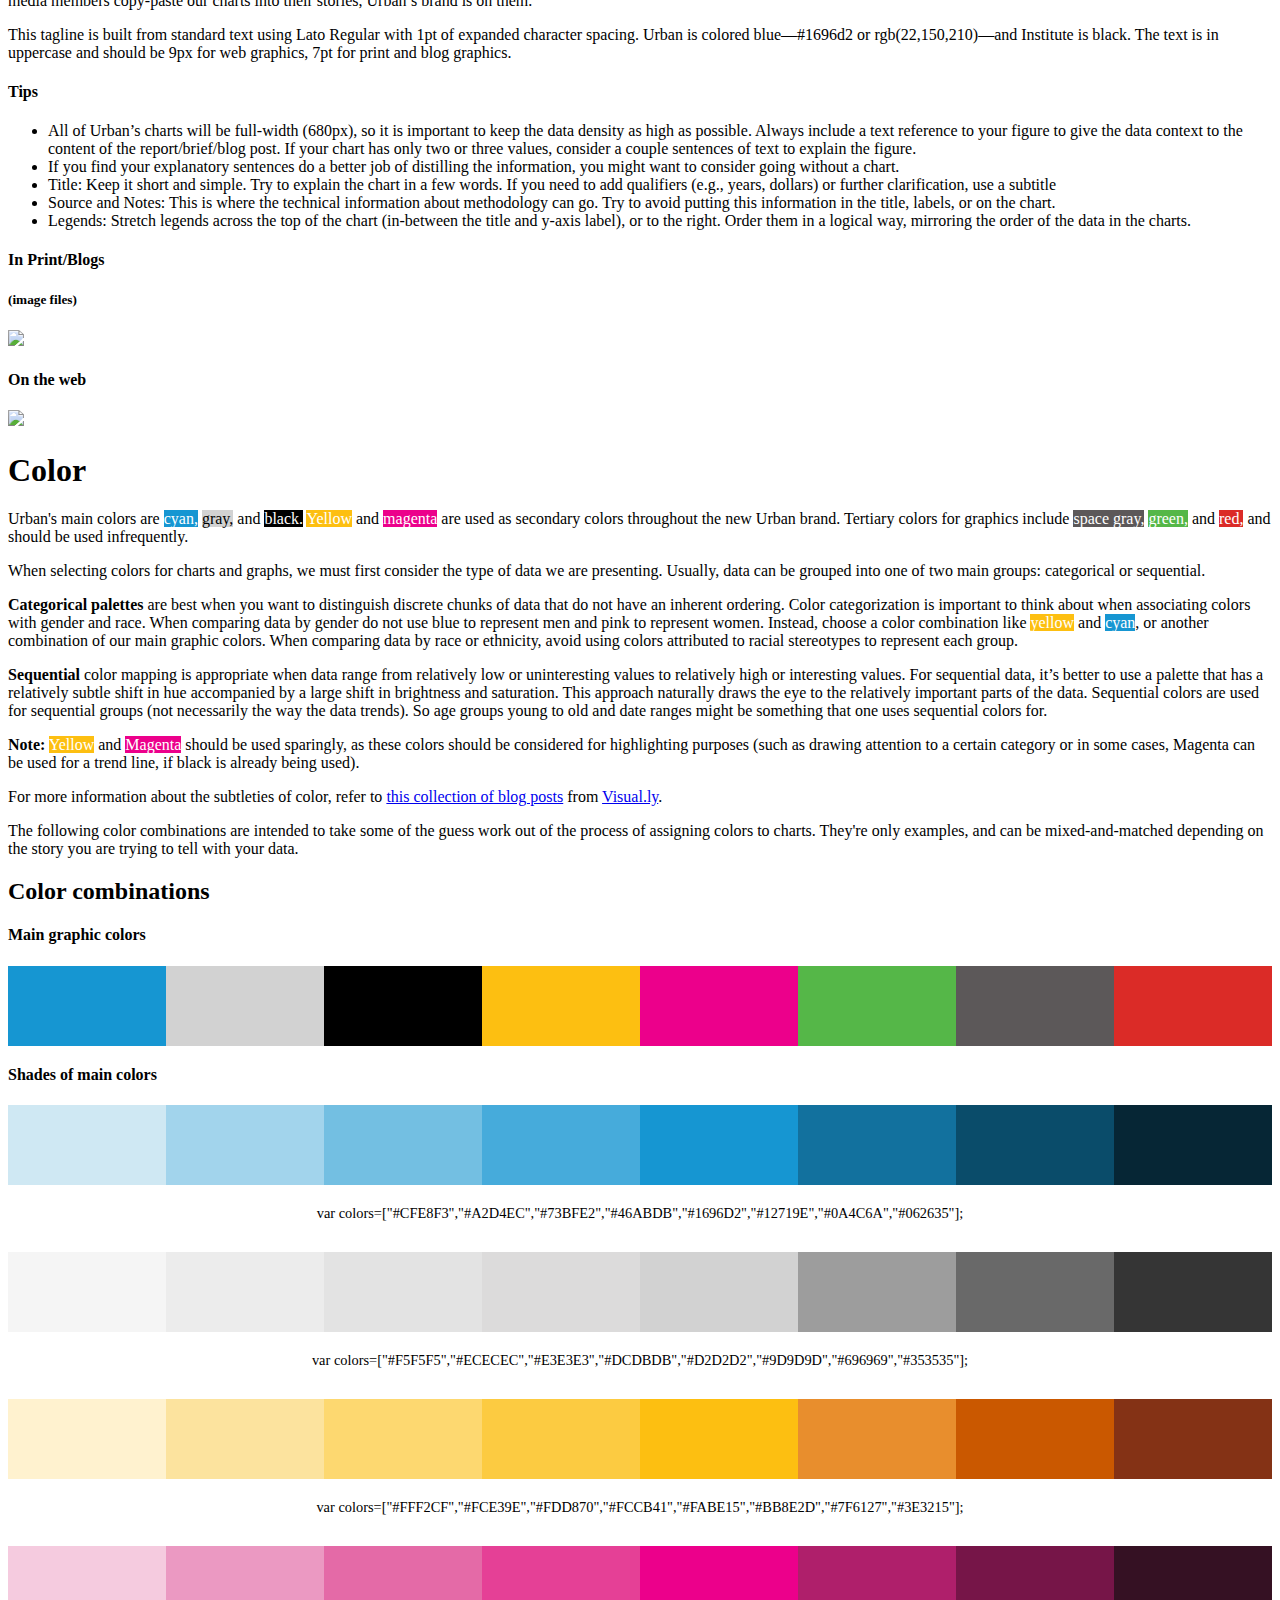
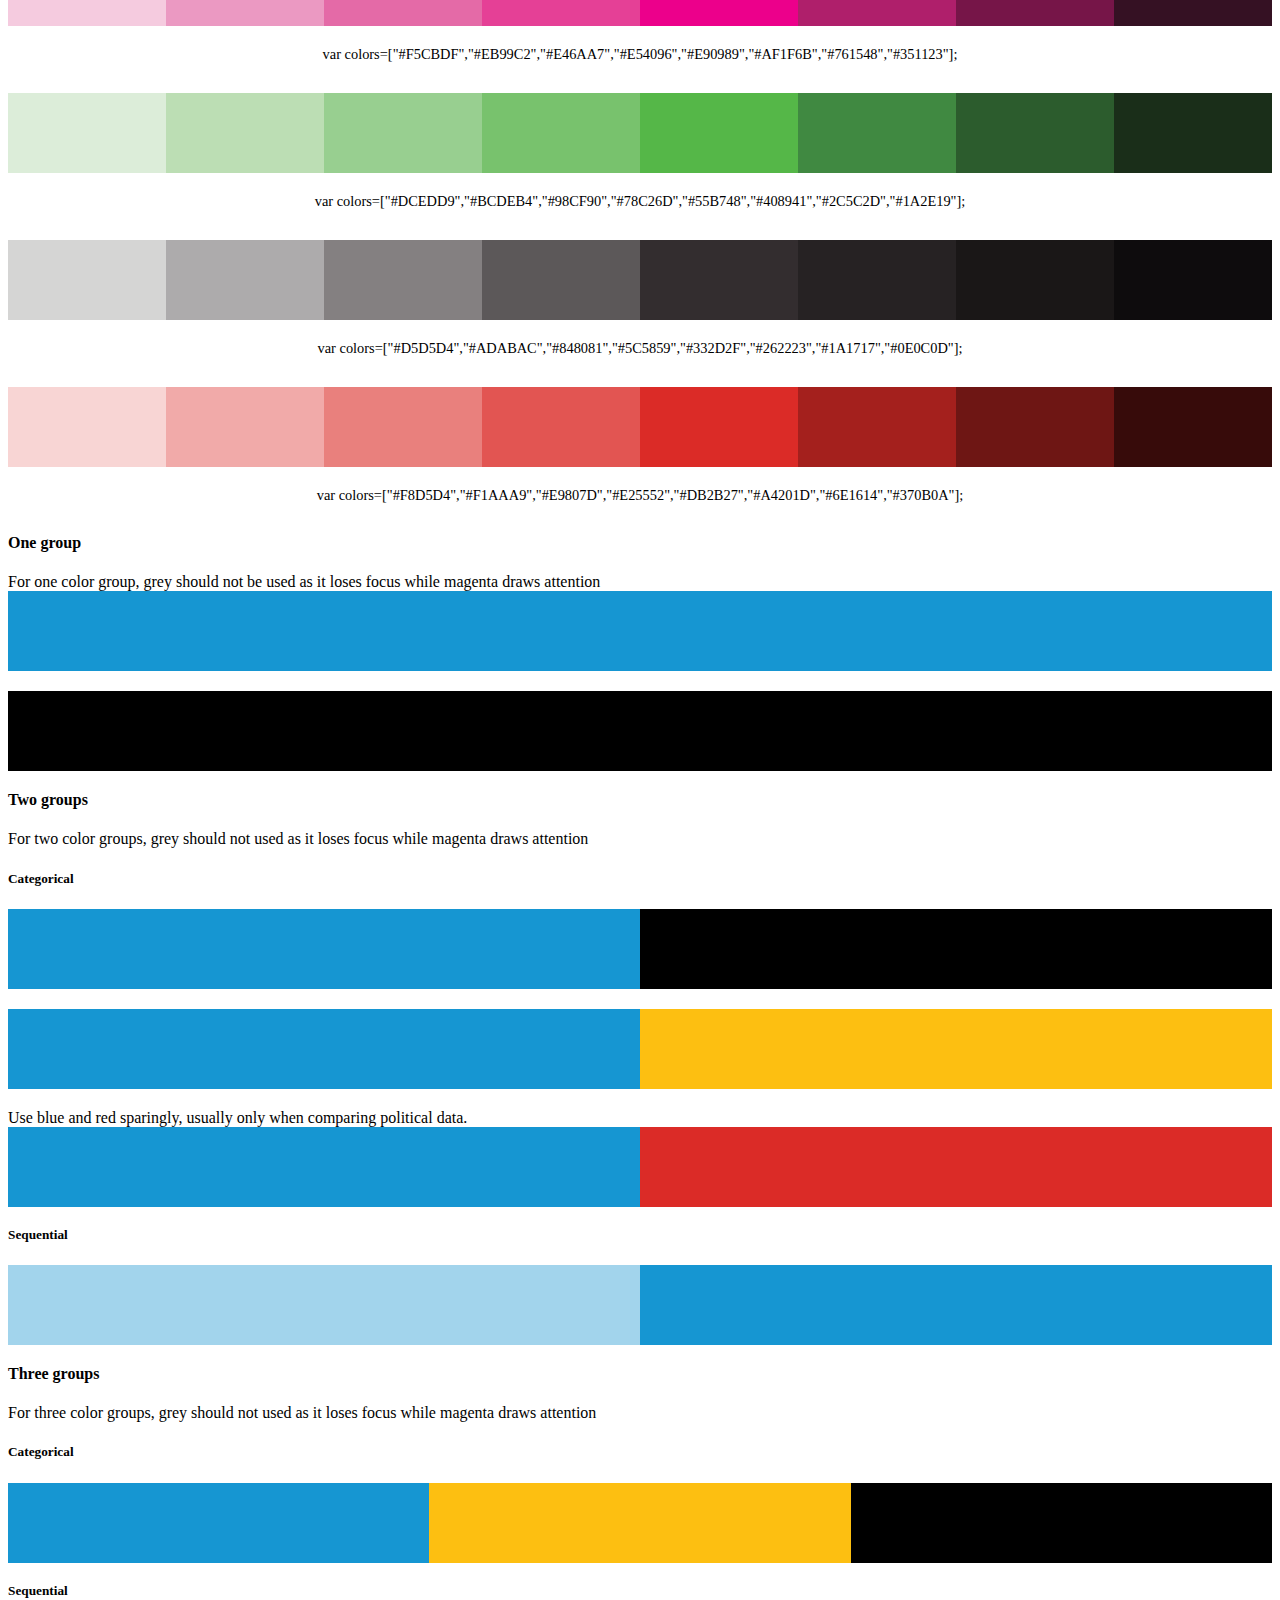
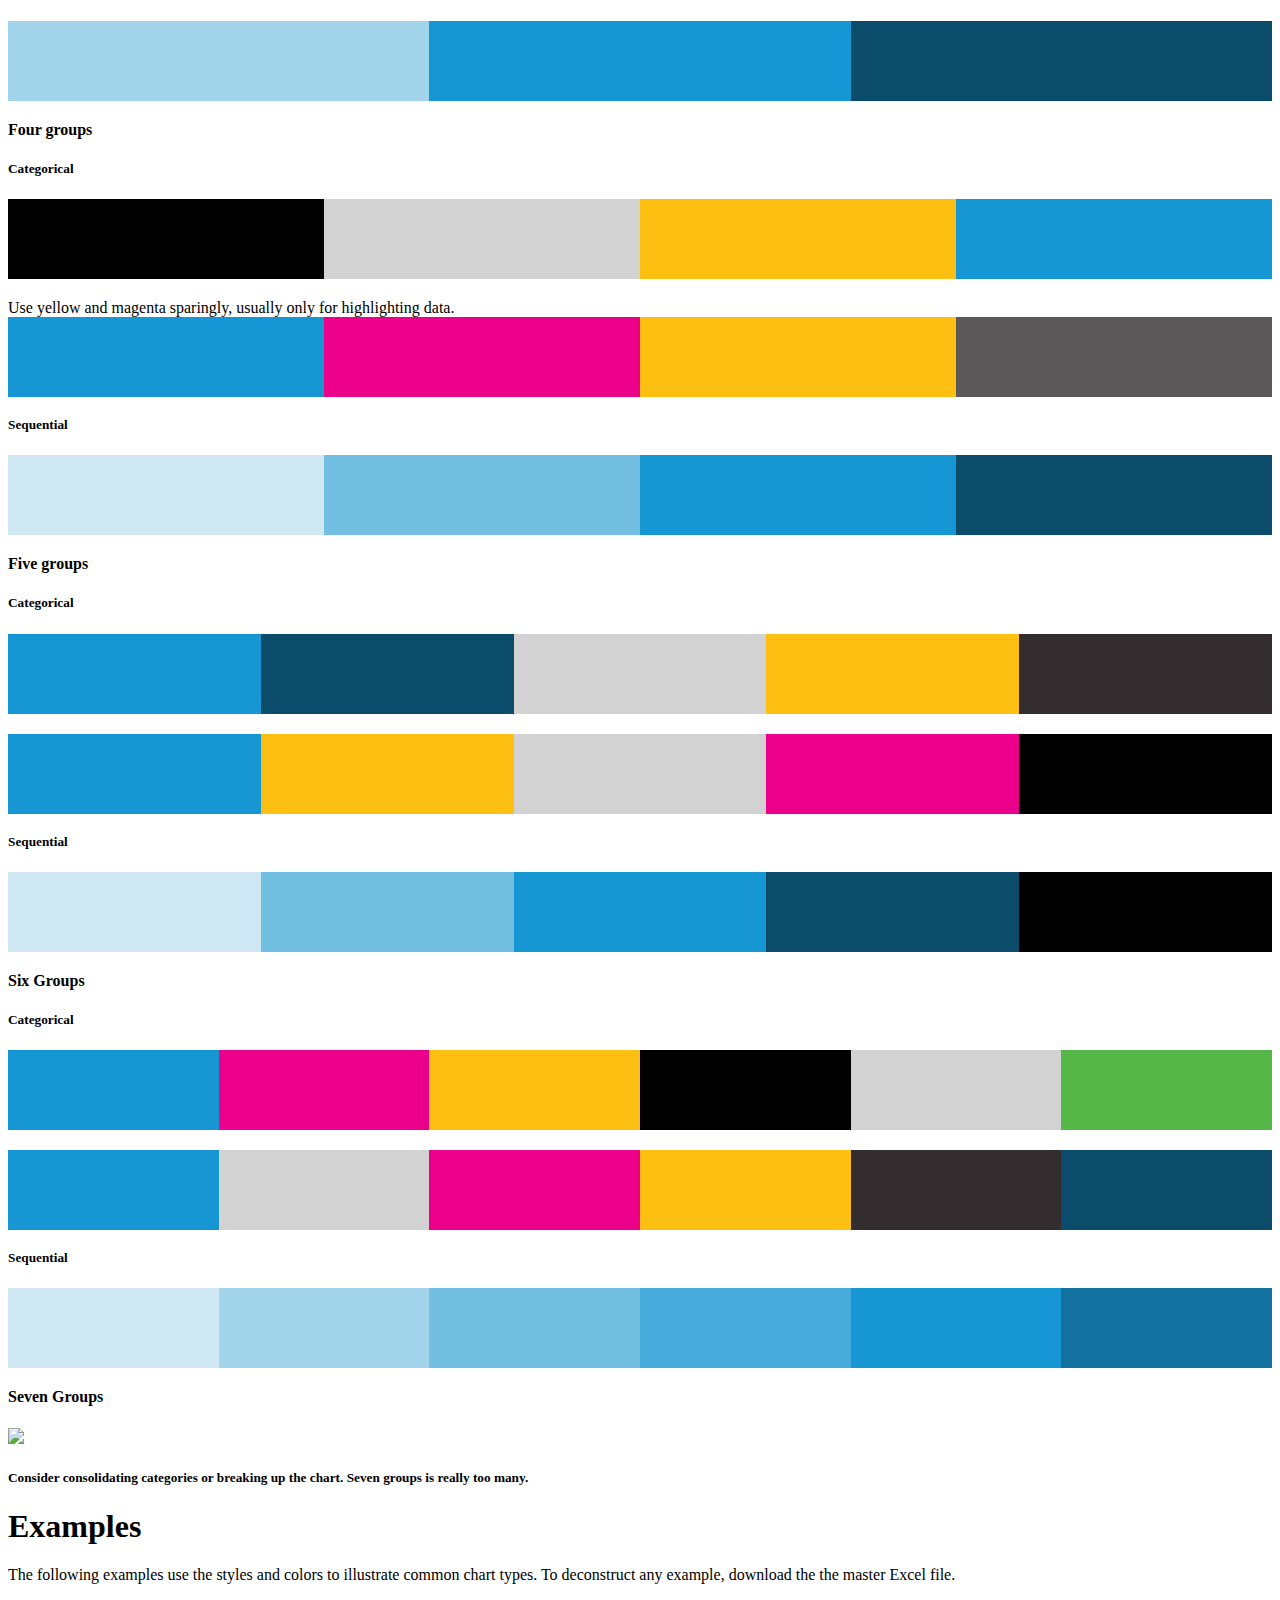
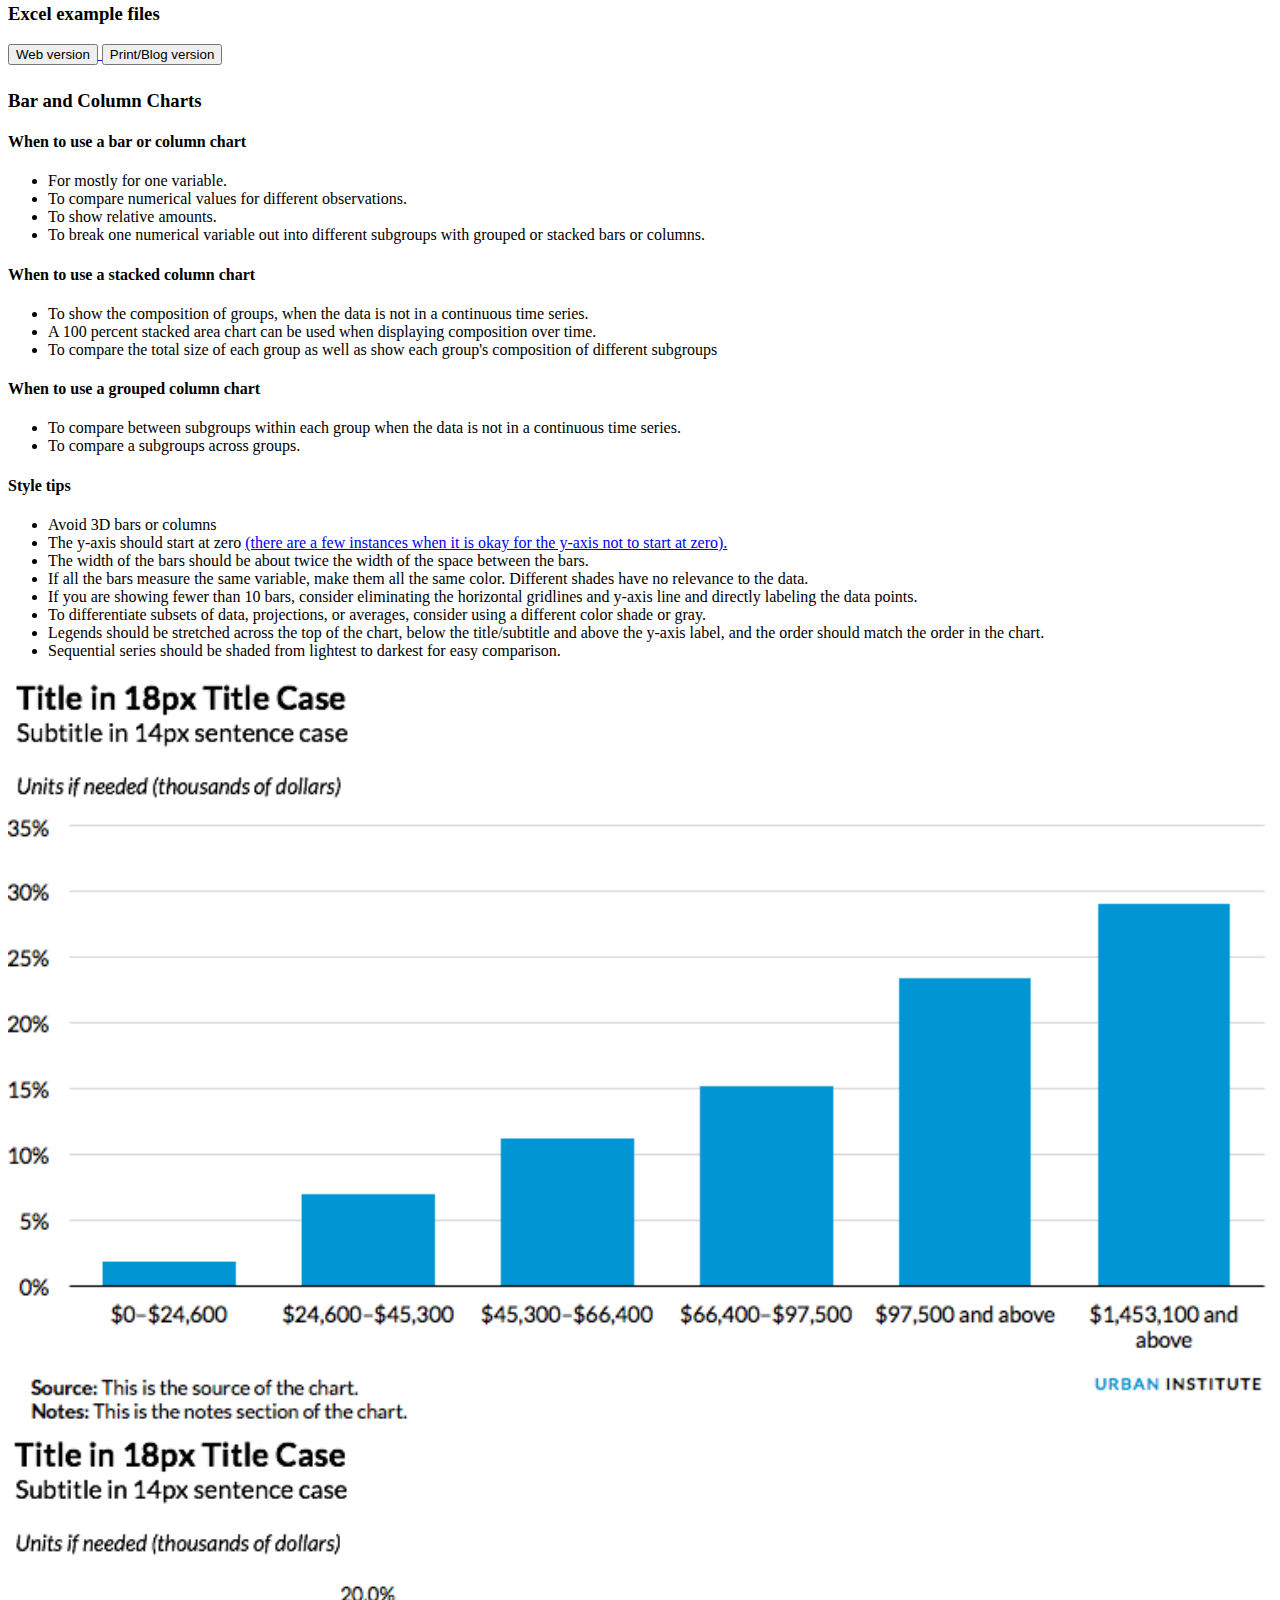
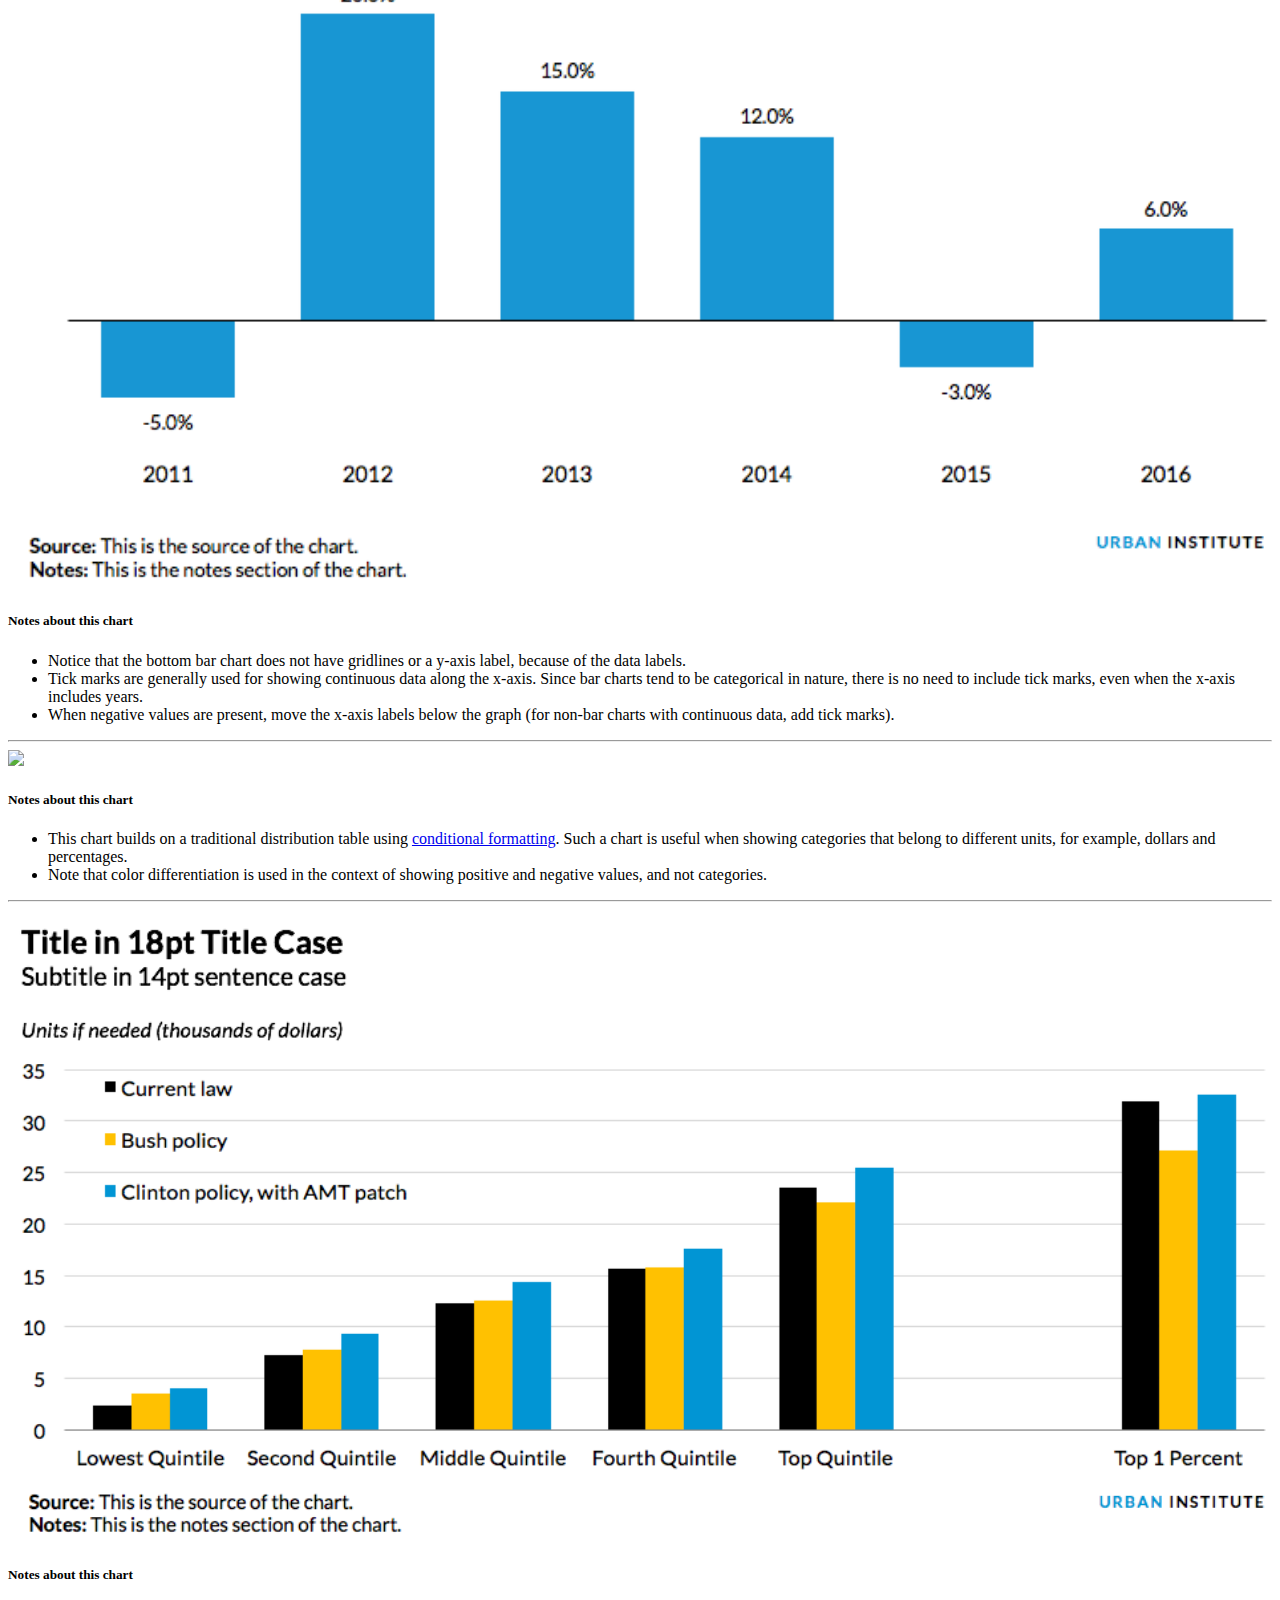
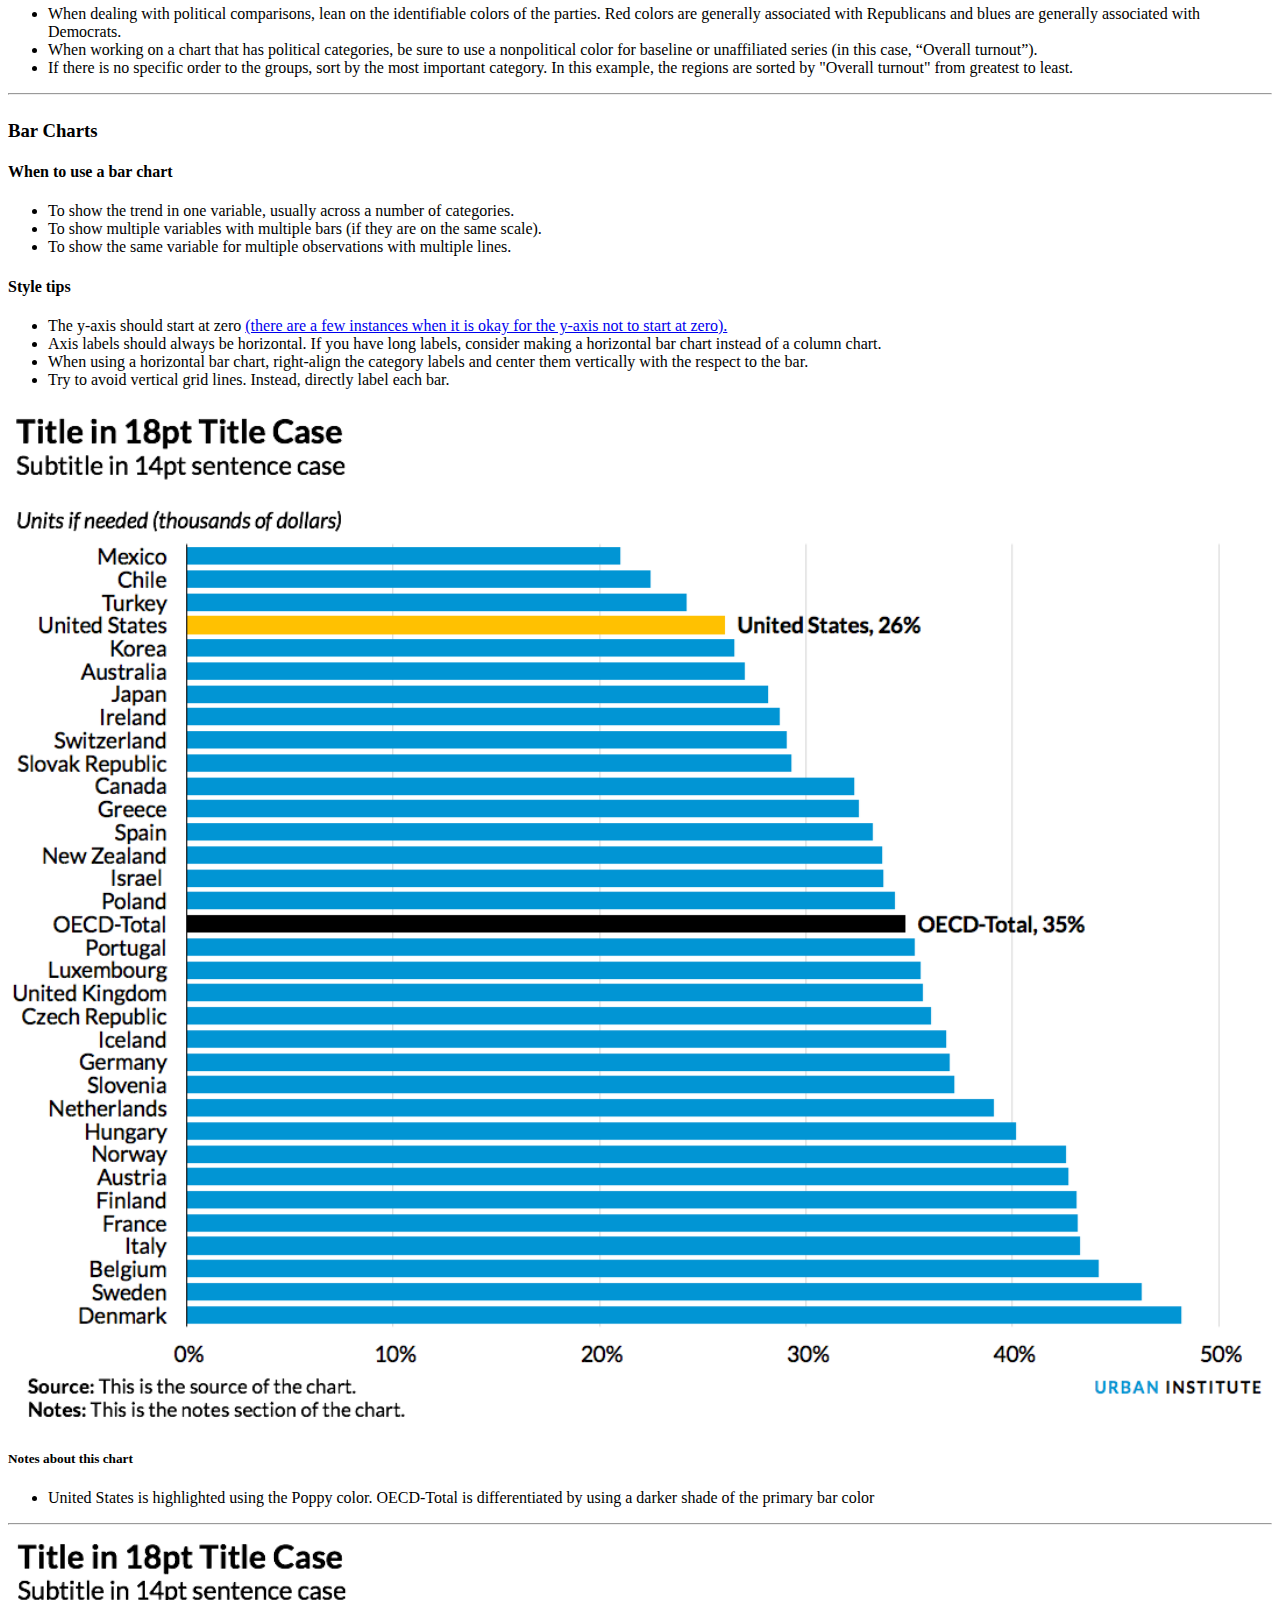
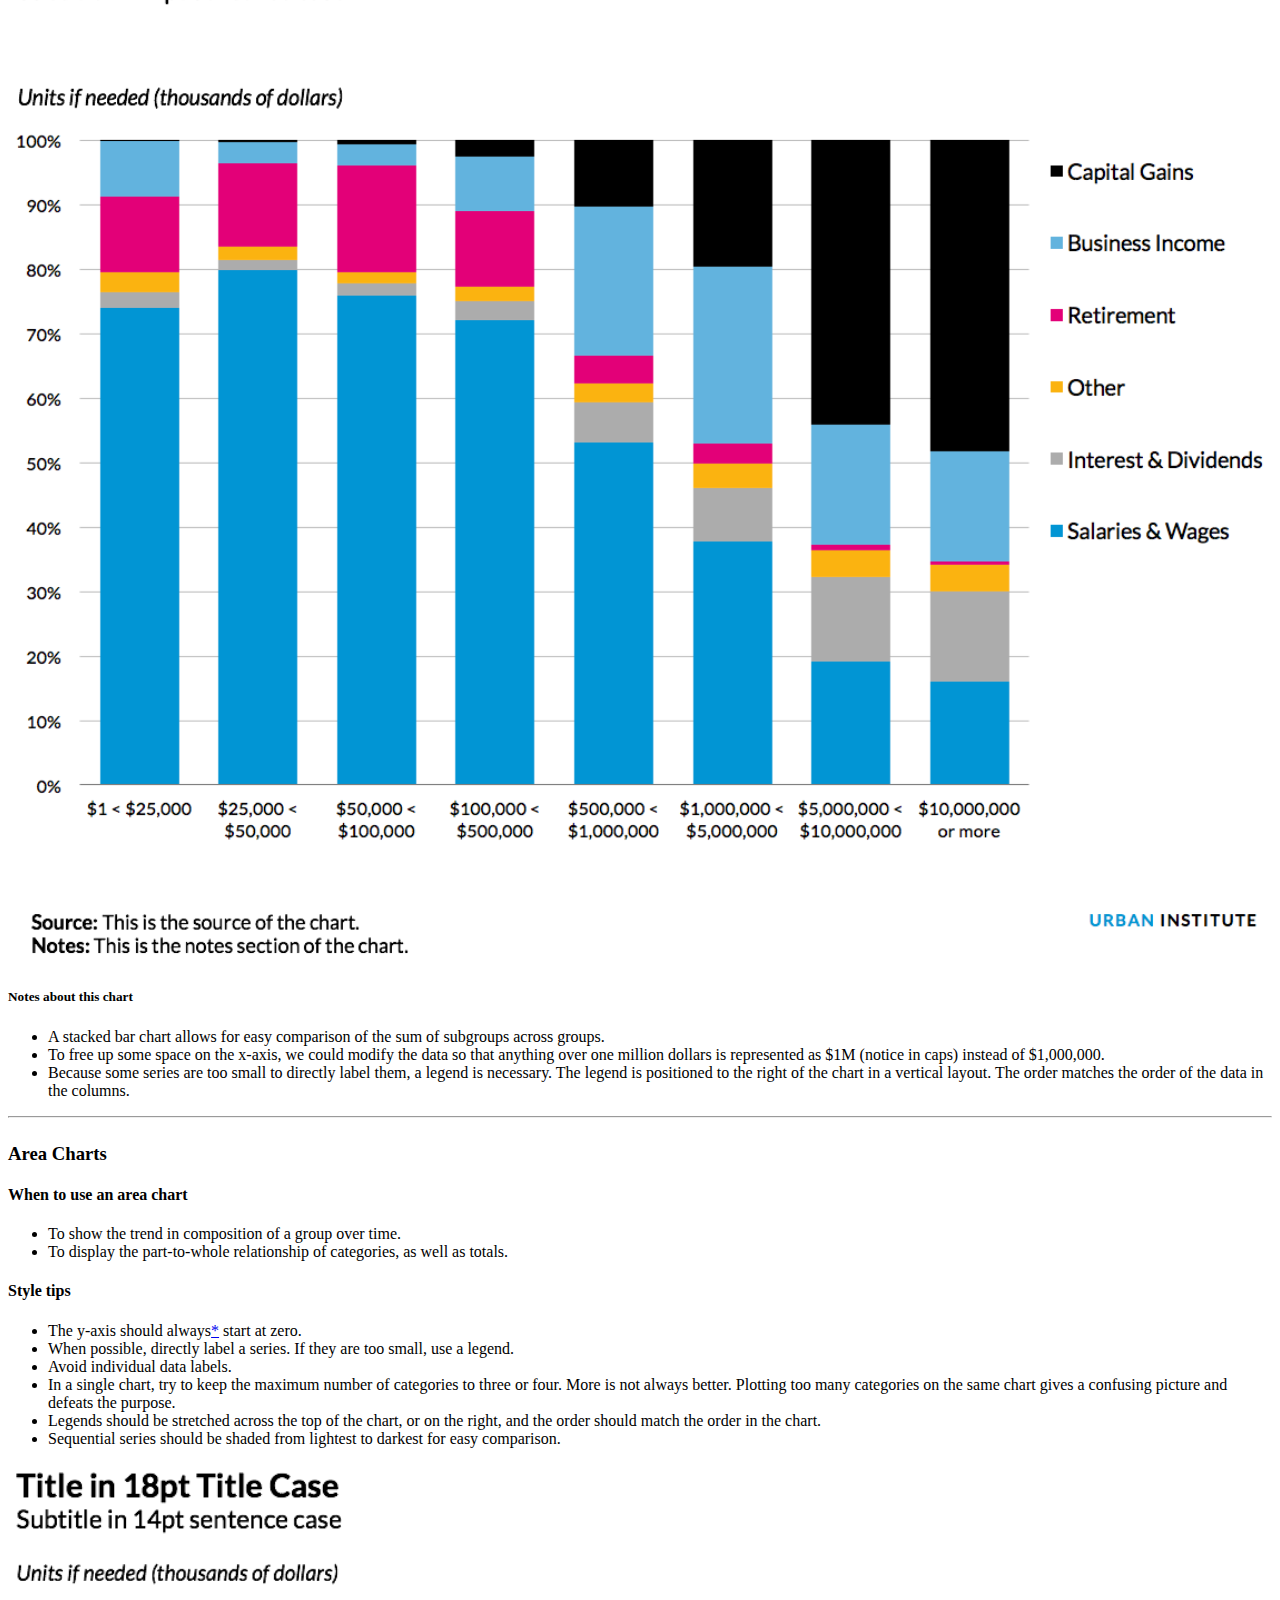
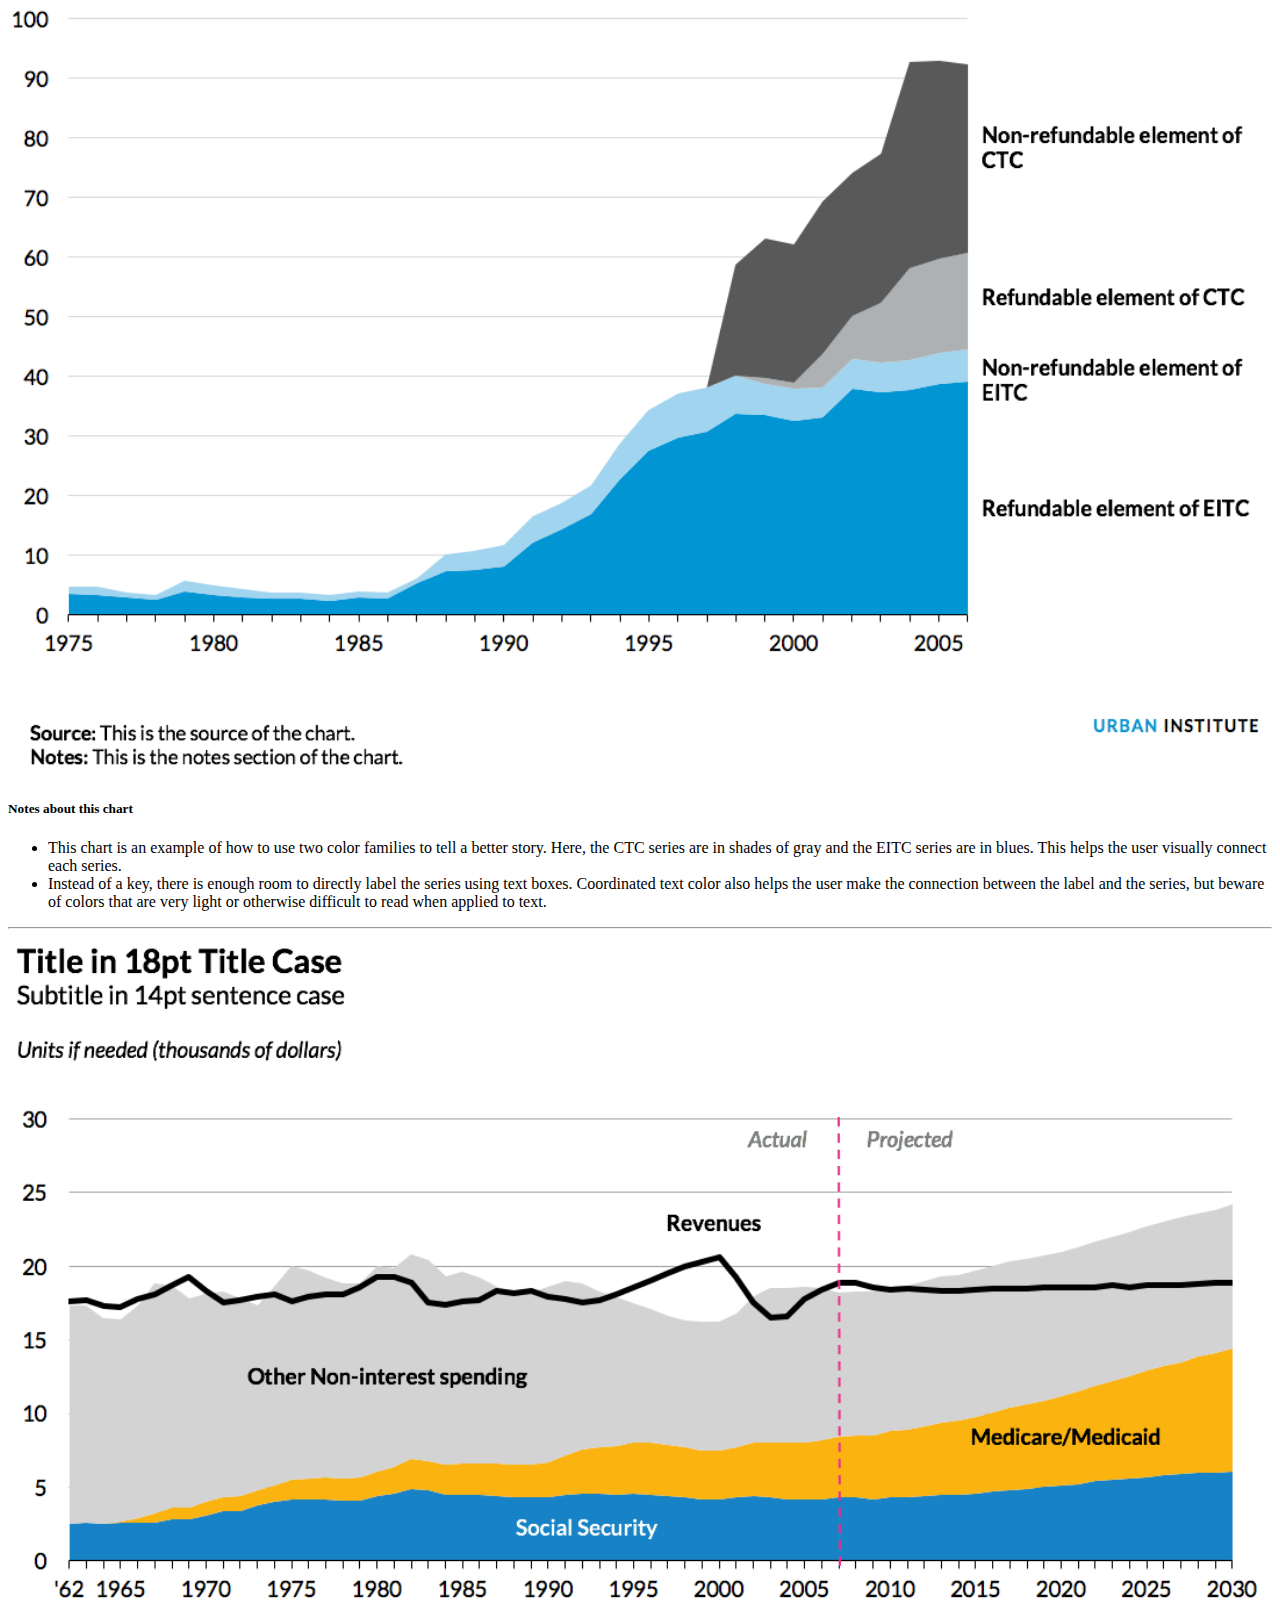
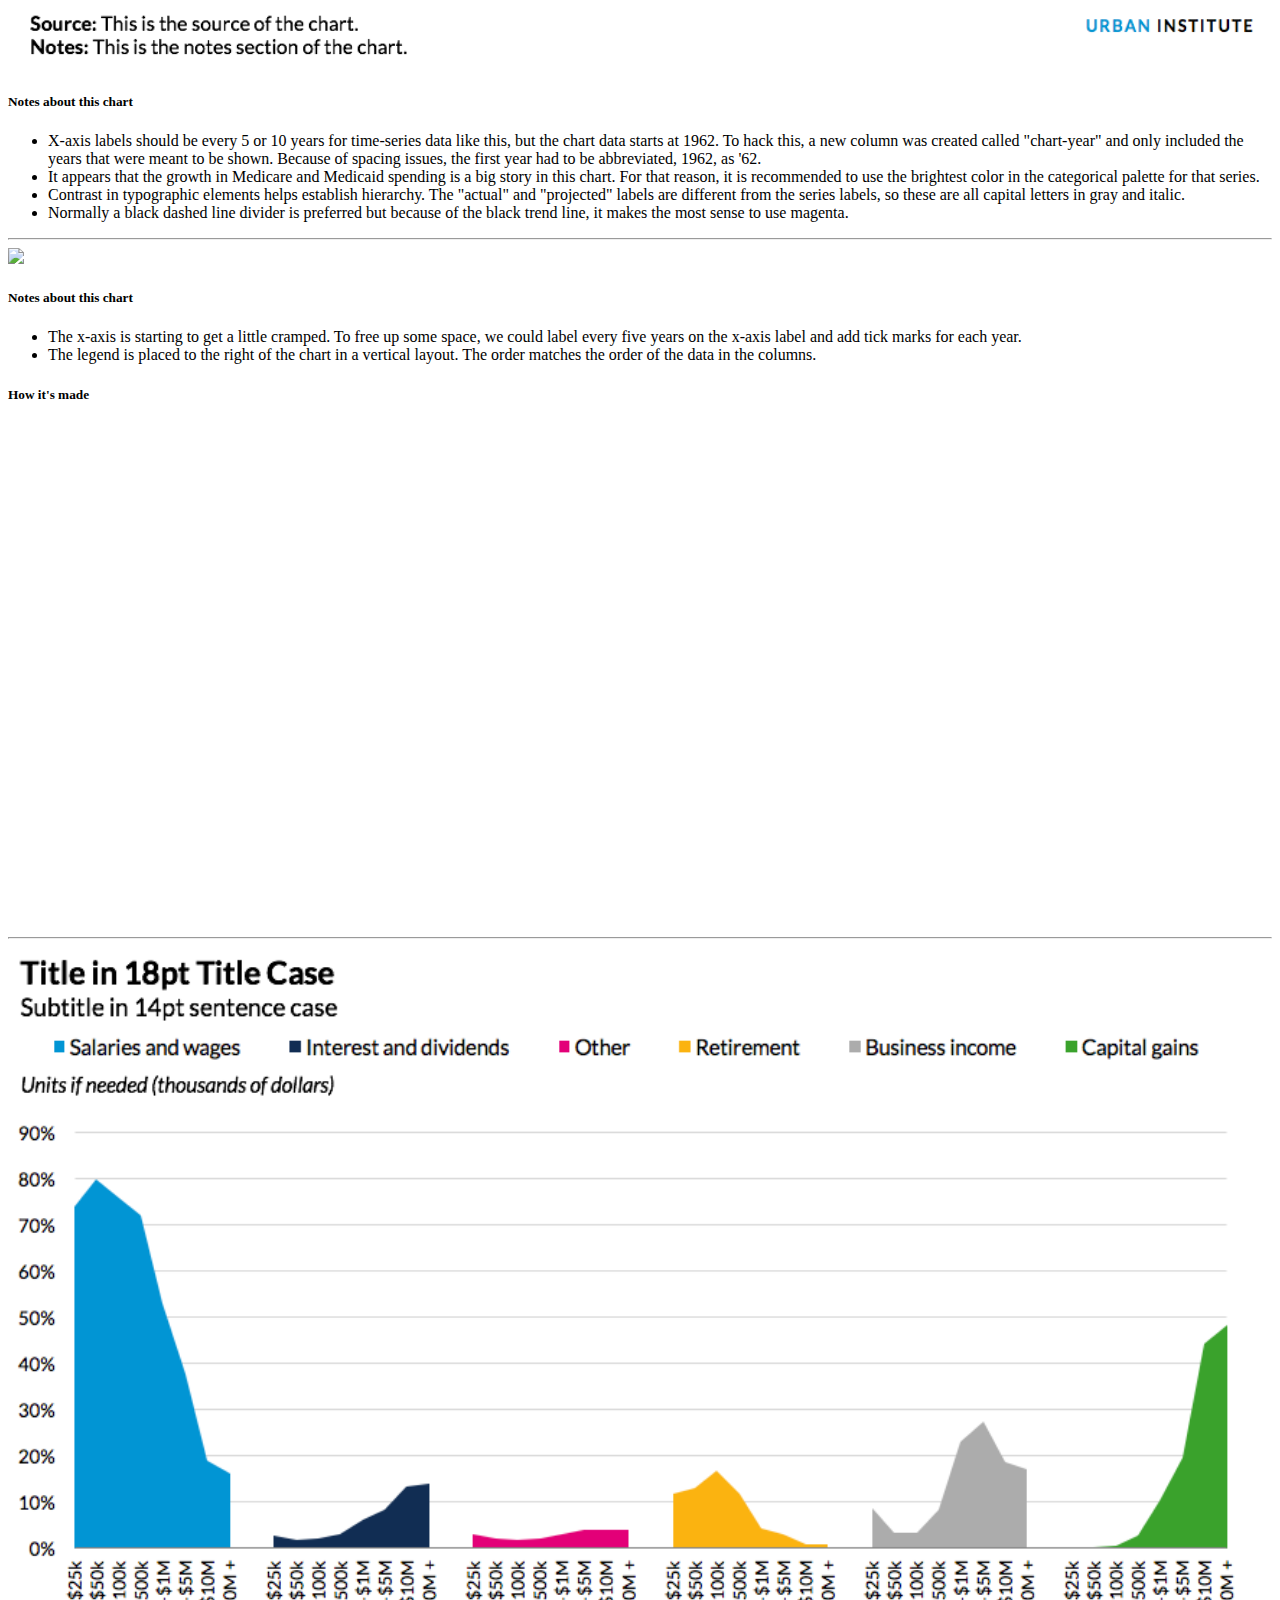
==== commit 2866e797: "fixed language" ====
--- a/index.html
+++ b/index.html
@@ -107,7 +107,7 @@
                         <!--                        <p class="byline-text">Lorem ipsum</p>-->
                         <p class="intro-text">Use this data visualization style guide to create a uniform look and feel to all of Urban’s charts and graphs. This site contains guidelines that are in line with data visualization best practices and proven design principles. It also eliminates the burden of design and color decisions when creating charts.</p>
                         <p>
-                            These guidelines are primarily for publishing charts to the website. Minor sizing and typographic adjustments need to be made to insert charts into documents. </p>
+                            These guidelines are primarily for publishing charts as image files for print/blogs, or as non-image files to the website. Minor sizing and typographic adjustments need to be made to insert charts into documents. </p>
                         <a target="_blank" href="#typography" class="btn btn-circle page-scroll">
                             <i class="fa fa-angle-down animated"></i>
                         </a>
@@ -135,7 +135,7 @@
                                 <p>Web Size</p>
                             </td>
                             <td valign="bottom">
-                                <p>Print Size</p>
+                                <p>Print/Blog Size</p>
                             </td>
                             <td valign="bottom">
                                 <p>Case</p>
@@ -159,7 +159,7 @@
                                 <p>11</p>
                             </td>
                             <td valign="top">
-                                <p>8</p>
+                                <p>9</p>
                             </td>
                             <td valign="top">
                                 <p>ALL CAPS</p>
@@ -167,7 +167,7 @@
                             <td valign="top">
                                 <p>#1696d2 or rgb(22, 150, 210)</p>
                             </td>
-                            <td valign="top"><p>Used for print.</p></td>
+                            <td valign="top"><p>Used for print but not blog graphics.</p></td>
                         </tr>
 
                         <tr>
@@ -190,7 +190,7 @@
                                 <p>#000000 or rgb(0,0,0)</p>
                             </td>
                             <td valign="top">
-                                <p>The main point of the chart. Try to keep shorter than two lines and avoid qualifiers. Titles for map can be 24px for the web. See example in "Maps" section.</p>
+                                <p>The main point of the chart. Try to keep shorter than two lines and avoid qualifiers. Titles for maps can be 24px for the web. See example in "Maps" section.</p>
                             </td>
                         </tr>
 
@@ -239,7 +239,7 @@
                                 <p>#000000 or rgb(0,0,0)</p>
                             </td>
                             <td valign="top"> 
-                                <p>Always horizontal, above the top axis label If needed, include units or multipliers in parenthesis (millions), (2014 dollars)</p>
+                                <p>Always horizontal, above the top axis label If needed, include units or multipliers in parenthesis. For example: "Price (2014 dollars)" .</p>
                             </td>
                         </tr>
 
@@ -263,7 +263,7 @@
                                 <p>#000000 or rgb(0,0,0)</p>
                             </td>
                             <td valign="top">
-                                <p>Always horizontal, avoid units or multipliers. If needed, those should be added to the axis title in parenthesis</p>
+                                <p>Always horizontal, avoid units or multipliers. If needed, those should be added to the axis title in parenthesis.</p>
                             </td>
                         </tr>
 
@@ -366,6 +366,7 @@
 
                     </tbody>
                 </table>
+                <p><em>Note that "Web size" applies to charts that are coded on a web page, while "Print/blog" applies to charts that are image files.</em></p>
             </div>
 
     </section>
@@ -376,7 +377,7 @@
             <div class="col-lg-10 col-lg-offset-1">
                 <h1>Chart Parts</h1>
                 <p>The main content well on the Urban website is 680px wide, which translates to approximately 9.75” wide in Excel. Because Excel’s chart title and subtitle fields are limiting in terms of formatting, we use a regular text box for all the text at the top of the graphic, as well as the source and notes text at the bottom. We also include an Urban tag in the lower-right corner of the figure so that when media members copy-paste our charts into their stories, Urban’s brand is on them.</p>
-                <p>This tagline is built from standard text using Lato Regular with 1pt of expanded character spacing. Urban is colored blue—#1696d2 or rgb(22,150,210)—and Institute is black. The text is in uppercase and should be 9pt for web, 7pt for print.</p>
+                <p>This tagline is built from standard text using Lato Regular with 1pt of expanded character spacing. Urban is colored blue—#1696d2 or rgb(22,150,210)—and Institute is black. The text is in uppercase and should be 9px for web graphics, 7pt for print and blog graphics.</p>
                 <h4>Tips</h4>
 
                 <ul>
@@ -388,16 +389,17 @@
                     </li>
                     <li>Source and Notes: This is where the technical information about methodology can go. Try to avoid putting this information in the title, labels, or on the chart.
                     </li>
-                    <li>Legends: Stretch legends across the top of the chart, or to the right. Order them in a logical way, mirroring the order of the data in the charts.
+                    <li>Legends: Stretch legends across the top of the chart (in-between the title and y-axis label), or to the right. Order them in a logical way, mirroring the order of the data in the charts.
                     </li>
                 </ul>
 
             </div>
             <div class="col-lg-12">
-                <h4>In Print</h4>
-                <img src="img/chart-parts-01.png" width="100%" />
+                <h4>In Print/Blogs</h4>
+                <h5>(image files)</h5>
+                <img src="img/chart-parts-new-01.png" width="100%" />
                 <h4>On the web</h4>
-                <img src="img/chart-parts-02.png" width="100%" />
+                <img src="img/chart-parts-new-02.png" width="100%" />
             </div>
 
 
@@ -411,12 +413,12 @@
                 <h1>Color</h1>
                 <p>Urban's main colors are <span class="text-swatch blue-5 dark">cyan,</span> <span class="text-swatch gray-5 ">gray,</span> and <span class="text-swatch black dark">black.</span></span> <span class="text-swatch yellow-5 dark">Yellow</span> and <span class="text-swatch magenta-5 dark">magenta</span> are used as secondary colors throughout the new Urban brand. Tertiary colors for graphics include <span class="text-swatch space-gray-4 dark">space gray,</span> <span class="text-swatch green-5 dark">green,</span> and <span class="text-swatch red-5 dark">red,</span> and should be used infrequently. </p>
                 <p>When selecting colors for charts and graphs, we must first consider the type of data we are presenting. Usually, data can be grouped into one of two main groups: categorical or sequential.</p>
-                <p><b>Categorical palettes </b>are best when you want to distinguish discrete chunks of data that do not have an inherent ordering.</p>
+                <p><b>Categorical palettes </b>are best when you want to distinguish discrete chunks of data that do not have an inherent ordering. Color categorization is important to think about when associating colors with gender and race. When comparing data by gender do not use blue to represent men and pink to represent women. Instead, choose a color combination like <span class="text-swatch yellow-5 dark">yellow</span> and <span class="text-swatch blue-5 dark">cyan</span>, or another combination of our main graphic colors. When comparing data by race or ethnicity, avoid using colors attributed to racial stereotypes to represent each group.</p></p>
                 <p><b>Sequential  </b>color mapping is appropriate when data range from relatively low or uninteresting values to relatively high or interesting values. For sequential data, it’s better to use a palette that has a relatively subtle shift in hue accompanied by a large shift in brightness and saturation. This approach naturally draws the eye to the relatively important parts of the data. Sequential colors are used for sequential groups (not necessarily the way the data trends). So age groups young to old and date ranges might be something that one uses sequential colors for.</p>
-                <p><b>Note:</b> <span class="text-swatch yellow-5 dark">Yellow</span> and <span class="text-swatch magenta-5 dark">Magenta</span> should be used sparingly, as these colors should be considered for highlighting purposes (such as drawing attention to a certain category or in some cases, Magenta can be used for a trend line).
+                <p><b>Note:</b> <span class="text-swatch yellow-5 dark">Yellow</span> and <span class="text-swatch magenta-5 dark">Magenta</span> should be used sparingly, as these colors should be considered for highlighting purposes (such as drawing attention to a certain category or in some cases, Magenta can be used for a trend line, if black is already being used).
                 <p>For more information about the subtleties of color, refer to <a href="http://blog.visual.ly/?s=%22subtleties+of+color%22" target="_blank">this collection of blog posts</a> from <a href="http://visual.ly/" target="_blank"> Visual.ly</a>.</p>
                 <p>The following color combinations are intended to take some of the guess work out of the process of assigning colors to charts. They're only examples, and can be mixed-and-matched depending on the story you are trying to tell with your data.</p>
-                <p><b>Color Categorization</b> is important to think about when associating colors with gender and race. When comparing data by gender do not use blue to represent men and pink to represent women. Instead, choose a color combination like <span class="text-swatch yellow-5 dark">yellow</span> and <span class="text-swatch blue-5 dark">cyan</span>, or another combination of our main graphic colors. When comparing data by race or ethnicity, avoid using "racial" colors to represent each group.</p>
+                
 
                 <h2>Color combinations</h2>
 
@@ -1207,20 +1209,30 @@
                     <button class="btn btn-primary">Web version</button>
                 </a>
                 <a href="chart-styles-pubs.xlsx">
-                    <button class="btn btn-primary">Print version</button>
+                    <button class="btn btn-primary">Print/Blog version</button>
                 </a>
                 <h3 style="margin-top:25px;">Bar and Column Charts</h3>
                 <h4>When to use a bar or column chart</h4>
                 <ul>
-                    <li>For mostly for one variable
-                    </li>
-                    <li>To compares numerical values for different observations
-                    </li>
-                    <li>To show relative amounts
-                    </li>
-                    <li>To break one numerical variable out into different subgroups with grouped or stacked bars or columns</li>
-                </ul>
-
+                    <li>For mostly for one variable.
+                    </li>
+                    <li>To compare numerical values for different observations.
+                    </li>
+                    <li>To show relative amounts.
+                    </li>
+                    <li>To break one numerical variable out into different subgroups with grouped or stacked bars or columns.</li>
+                </ul>
+                <h4>When to use a stacked column chart</h4>
+                <ul>
+                    <li>To show the composition of groups, when the data is not in a continuous time series. </li>
+                    <li>A 100 percent stacked area chart can be used when displaying composition over time. </li>
+                    <li>To compare the total size of each group as well as show each group's composition of different subgroups</li>
+                </ul>
+                <h4>When to use a grouped column chart</h4>
+                <ul>
+                    <li>To compare between subgroups within each group when the data is not in a continuous time series. </li>
+                    <li>To compare a subgroups across groups.</li>
+                </ul>
                 <h4>Style tips</h4>
                 <ul>
                     <li>Avoid 3D bars or columns
@@ -1235,7 +1247,7 @@
                     </li>
                     <li>To differentiate subsets of data, projections, or averages, consider using a different color shade or gray.
                     </li>
-                    <li>Legends should be stretched across the top of the chart and the order should match the order in the chart.
+                    <li>Legends should be stretched across the top of the chart, below the title/subtitle and above the y-axis label, and the order should match the order in the chart.
                     </li>
                     <li>Sequential series should be shaded from lightest to darkest for easy comparison.
                     </li>
@@ -1246,26 +1258,23 @@
                 <img src="img/column2.png" width="100%" class="example-chart" />
                 <h5>Notes about this chart</h5>
                 <ul>
-                    <li>Notice that the top bar chart has gridlines while the bottom bar chart does not, because of the direct data labels.</li>
+                    <li>Notice that the bottom bar chart does not have gridlines or a y-axis label, because of the data labels.</li>
                     <li>Tick marks are generally used for showing continuous data along the x-axis. Since bar charts tend to be categorical in nature, there is no need to include tick marks, even when the x-axis includes years.
                     </li>
-                    <li>When negative values are present, move the x-axis labels below the graph.</li>
+                    <li>When negative values are present, move the x-axis labels below the graph (for non-bar charts with continuous data, add tick marks).</li>
 
                 </ul>
                 <hr class="divider" />
-                <img src="img/column-chart.png" width="100%" class="example-chart" />
+                <img src="img/conditional-formatting2.png" width="100%" class="example-chart" />
 
                 <!--            chart notes-->
 
                 <h5>Notes about this chart</h5>
                 <ul>
-                    <li>Columns on the right in the “Top 10 percent” are a lighter sequential shade to differentiate them from the quintiles.</li>
-                    <li>The “All” category is shaded gray to create visual contrast from the rest of the columns.
-                    </li>
-                    <li>This chart isn't perfect because the columns on the right side of the chart are disproportionately large—their categories are a fraction of the others, yet visually they are equally weighted. A possible solution is to use <a href="https://support.office.com/en-nz/article/Quick-start-Apply-conditional-formatting-6b6f7c2a-5d62-45a1-8f67-584a76776d67" target="_blank">conditional formatting</a> and build on a traditional distributional table.</li>
-
-                </ul>
-                <img src="img/conditional-formatting2.png" width="100%" class="example-chart" />
+                    <li>This chart builds on a traditional distribution table using <a href="https://support.office.com/en-nz/article/Quick-start-Apply-conditional-formatting-6b6f7c2a-5d62-45a1-8f67-584a76776d67" target="_blank">conditional formatting</a>. Such a chart is useful when showing categories that belong to different units, for example, dollars and percentages. </li>
+                    <li>Note that color differentiation is used in the context of showing positive and negative values, and not categories.</li>
+
+                </ul>
 
 
                 <hr class="divider" />
@@ -1325,6 +1334,17 @@
                     <li>United States is highlighted using the Poppy color. OECD-Total is differentiated by using a darker shade of the primary bar color</li>
 
                 </ul>
+                <hr class="divider" />
+                <img src="img/stacked-column-categorical.png" class="example-chart" width="100%" />
+
+                <!--            chart notes-->
+                <h5>Notes about this chart</h5>
+                <ul>
+                    <li>A stacked bar chart allows for easy comparison of the sum of subgroups across groups.</li>
+                    <li>To free up some space on the x-axis, we could modify the data so that anything over one million dollars is represented as $1M (notice in caps) instead of $1,000,000.
+                    </li>
+                    <li>Because some series are too small to directly label them, a legend is necessary. The legend is positioned to the right of the chart in a vertical layout. The order matches the order of the data in the columns. </li>
+                </ul>
 
 
 
@@ -1345,19 +1365,13 @@
 
             <div class="col-lg-10 col-lg-offset-1">
                 <hr class="divider" />
-                <h3 style="margin-top:25px;">Area and Stacked Column Charts</h3>
+                <h3 style="margin-top:25px;">Area Charts</h3>
                 <h4>When to use an area chart</h4>
                 <ul>
                     <li>To show the trend in composition of a group over time. </li>
                     <li>To display the part-to-whole relationship of categories, as well as totals.
                     </li>
                 </ul>
-                <h4>When to use a stacked column chart</h4>
-                <ul>
-                    <li>When you want to show the composition of groups, but the data is not in a continuous time series. </li>
-                    <li>A 100 percent stacked area chart can be used when displaying composition over time. </li>
-                </ul>
-
                 <h4>Style tips</h4>
                 <ul>
                     <li>The y-axis should always<a href="http://qz.com/418083/its-ok-not-to-start-your-y-axis-at-zero/" target="_blank">*</a> start at zero.
@@ -1416,47 +1430,7 @@
 
 
 
-
                 <hr class="divider" />
-
-                <h3>Case study: Alternative to a stacked column chart</h3>
-                <p>Often, when you want to show composition across several dimensions (usually time), the default choice is a stacked column chart. Though this is not a bad chart type, often a story can be better told by using a different chart.</p>
-
-                <img src="img/stacked-column-categorical.png" class="example-chart" width="100%" />
-
-                <!--            chart notes-->
-                <h5>Notes about this chart</h5>
-                <ul>
-                    <li>It is hard to see change in the middle series because of the shifting height of the salaries and wages bars.</li>
-                    <li>The x-axis is starting to get a little cramped. To free up some space, we could modify the data so that anything over one million dollars is represented as $1M (notice in caps) instead of $1,000,000.
-                    </li>
-                    <li>Because some series are too small to directly label them, a legend is necessary. The legend is positioned to the right of the chart in a vertical layout. The order matches the order of the data in the columns. </li>
-                </ul>
-
-
-
-
-                <hr class="divider" />
-
-                <h5>Grouped column chart</h5>
-                <img src="img/grouped-column-categorical.png" class="example-chart" width="100%" />
-
-                <!--            chart notes-->
-                <h5>Notes about this chart</h5>
-                <ul>
-                    <li>This version makes it easier to see the change in individual series across categories.</li>
-                    <li>It is also easier to compare series within the same category, allowing a better visual understanding of the part-to-whole relationship of any one data point.</li>
-                    <li>The x-axis is starting to get a little cramped. To free up some space, we could modify the data so that anything over one million dollars is represented as $1M (notice in caps) instead of $1,000,000.
-                    </li>
-
-
-                </ul>
-
-
-
-                <hr class="divider" />
-
-                <h5>Small Multiples Area Charts</h5>
 
                 <img src="img/area-multiples.png" class="example-chart" width="100%" />
 
@@ -1467,7 +1441,7 @@
                     <li>If the story for this chart is about the distribution of any given series, small multiple area charts are the way to go. </li>
                     <li>For example, it's easy to see that there has been the largest increases for Native Americans and African Americans from 2011 to 2017.</li>
                     <li>To reduce cluttering on the x-axis, the years are formatted in two-digit years and labels are applied for every other tick mark.</li>
-                    <li>The legend is not necessary, and instead, is replaced by direct labels for each multiple.</li>
+                    <li>Color and direct labels are used to distinguish each category. Because each category is separate, there is no need for a legend.</li>
                 </ul>
             </div>
 
@@ -1525,7 +1499,7 @@
 
                 <h5>Notes about this chart</h5>
                 <ul>
-                    <li>Notice that when there are negative values, a second x-axis sits below the graph while a solid x-axis line remains at y=0. This is done by adding a false dataset to the graph and creating a secondary x-axis line. Then set the secondary y-axis line and false dataset to transparent. 
+                    <li>When there are negative values, there should be an x-axis below the graph with tick marks and labels, in addition to a line at y=0. One hack is to add a false dataset to the graph, then move the secondary x-axis line below, and set the opacity level of the secondary y-axis line and lines of the false dataset to zero.
                     </li>
    
                 </ul>
@@ -1652,8 +1626,6 @@
                     </li>
                     <li>It's helpful to directly label each slice. Relying on a key requires the reader to do too much work to shift their eyes from one spot to another.
                     </li>
-                    <li>With only a few colors and direct labels, extra colors become distracting. Stick with only one color and use a highlight if needed.
-                    </li>
                     <li>An alternative, below, is a histogram. But in this case, the pie chart is nearly as compelling.
                     </li>
 
@@ -1724,7 +1696,8 @@
 
 <!--                     <iframe class="map-frame" frameborder="1" height="650px" marginheight="0px" marginwidth="0px" name="myiFrame" scrolling="no" src="http://apps.urban.org/features/school-poverty/map1.html" style="border:0px #FFFFFF none;" width="100%"></iframe> -->
                     <img src="img/map.png" class="example-chart" width="100%" />
-                    <p>Sometimes, a map needs to <a href="http://apps.urban.org/features/mapping-americas-futures/" target="_blank">display change in a positive and negative way.</a> In those cases, a diverging scheme works best. Also note that in the example above, given the large magnitude of the map, this would be an appropriate case where the font-size of the title can be larger at 24px.</p>
+                    <p>Note that in the example above, given the large magnitude of the map, this would be an appropriate case where the font-size of the title can be larger at 24px. </p>
+                    <p>Sometimes, a map needs to <a href="http://apps.urban.org/features/mapping-americas-futures/" target="_blank">display change in a positive and negative way.</a> In those cases, a diverging scheme works best.</p>
                     <div class="multi-group-container">  
                         <div class="color eight">
                             <div class="swatch groupcolor yellow-7 dark">
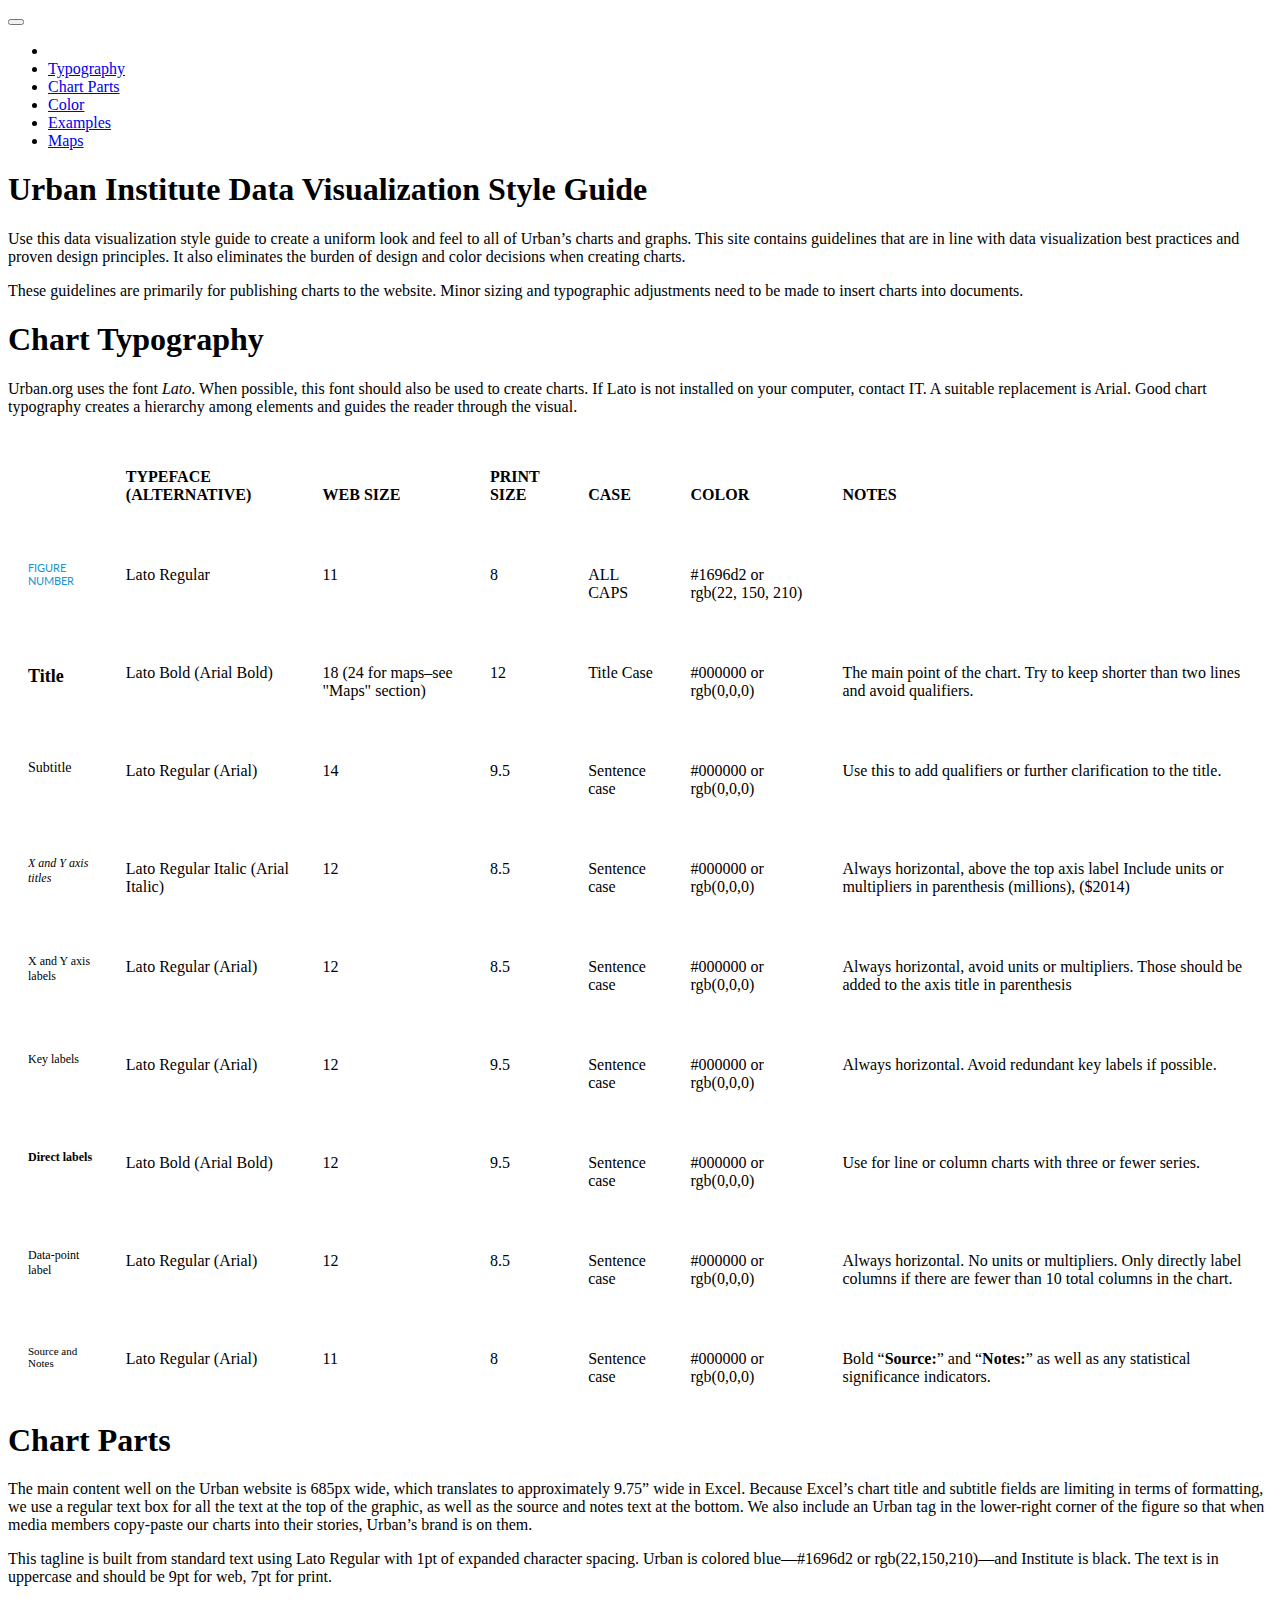
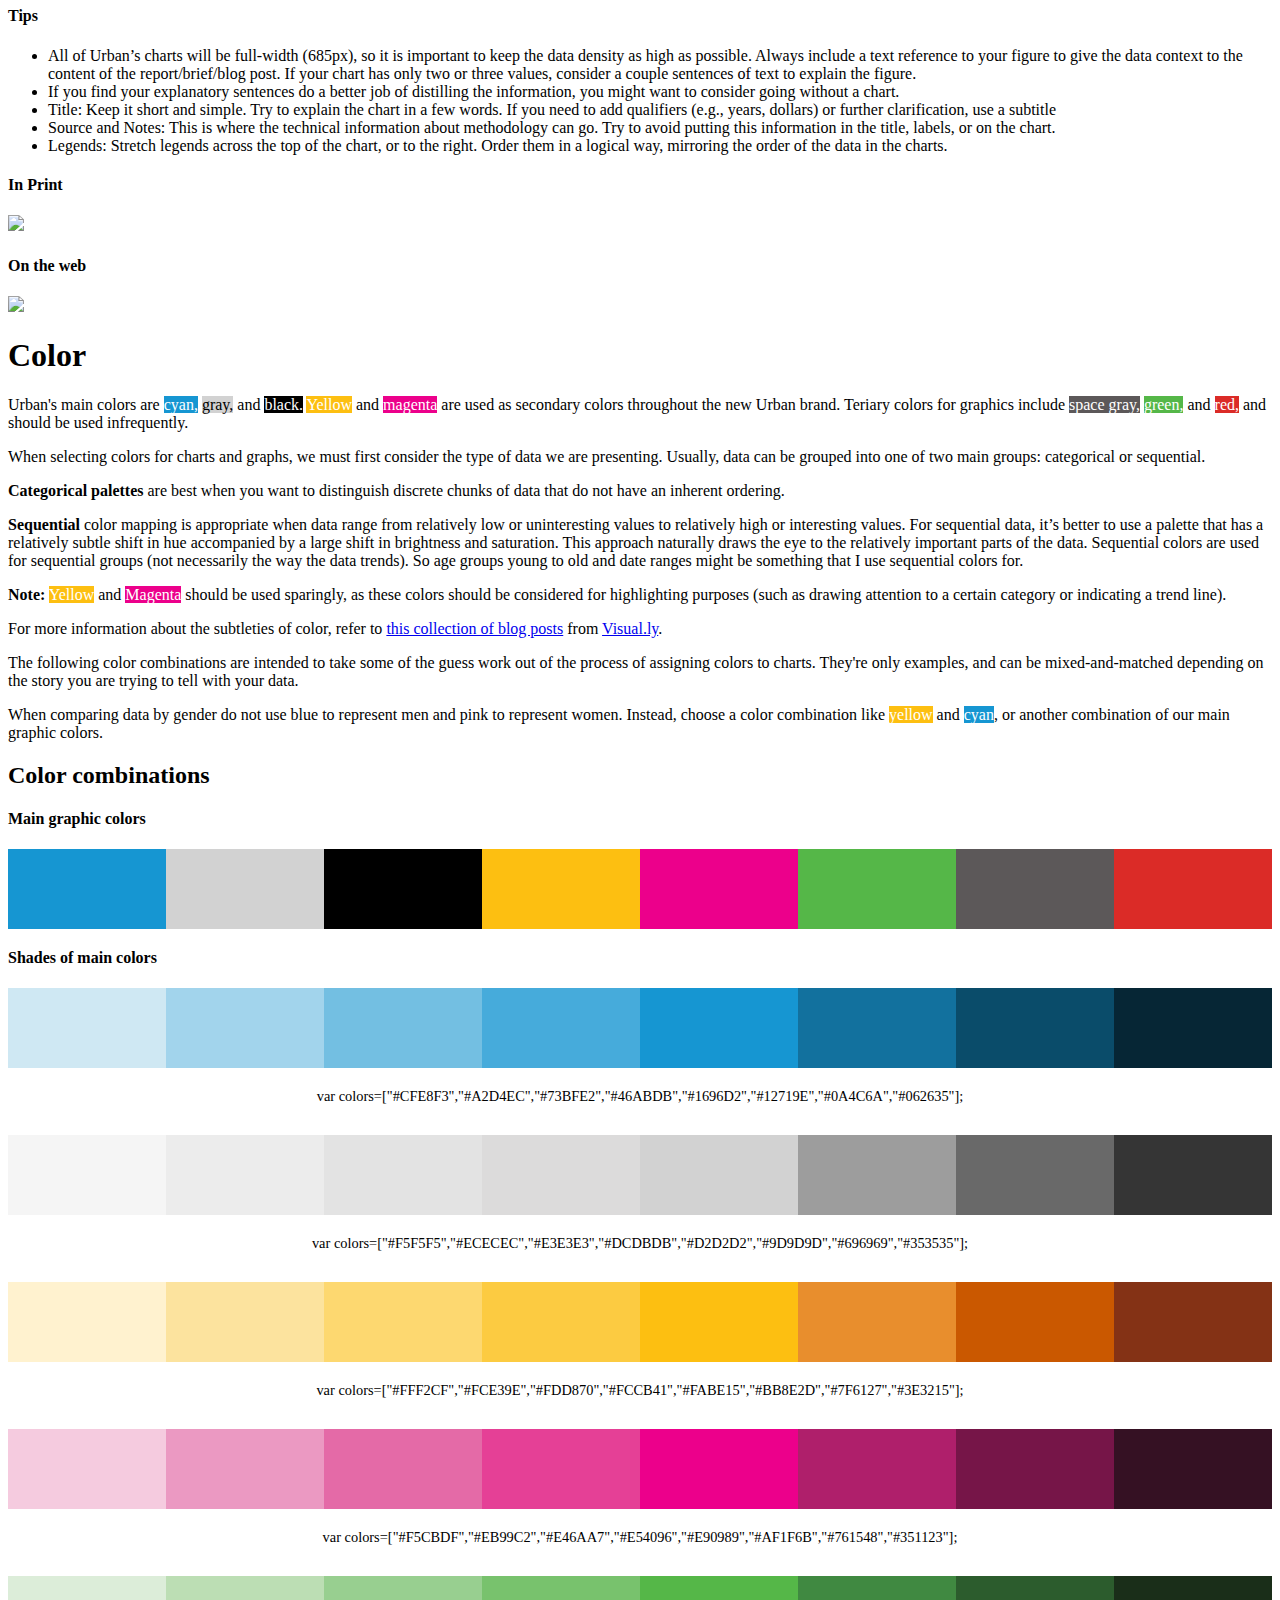
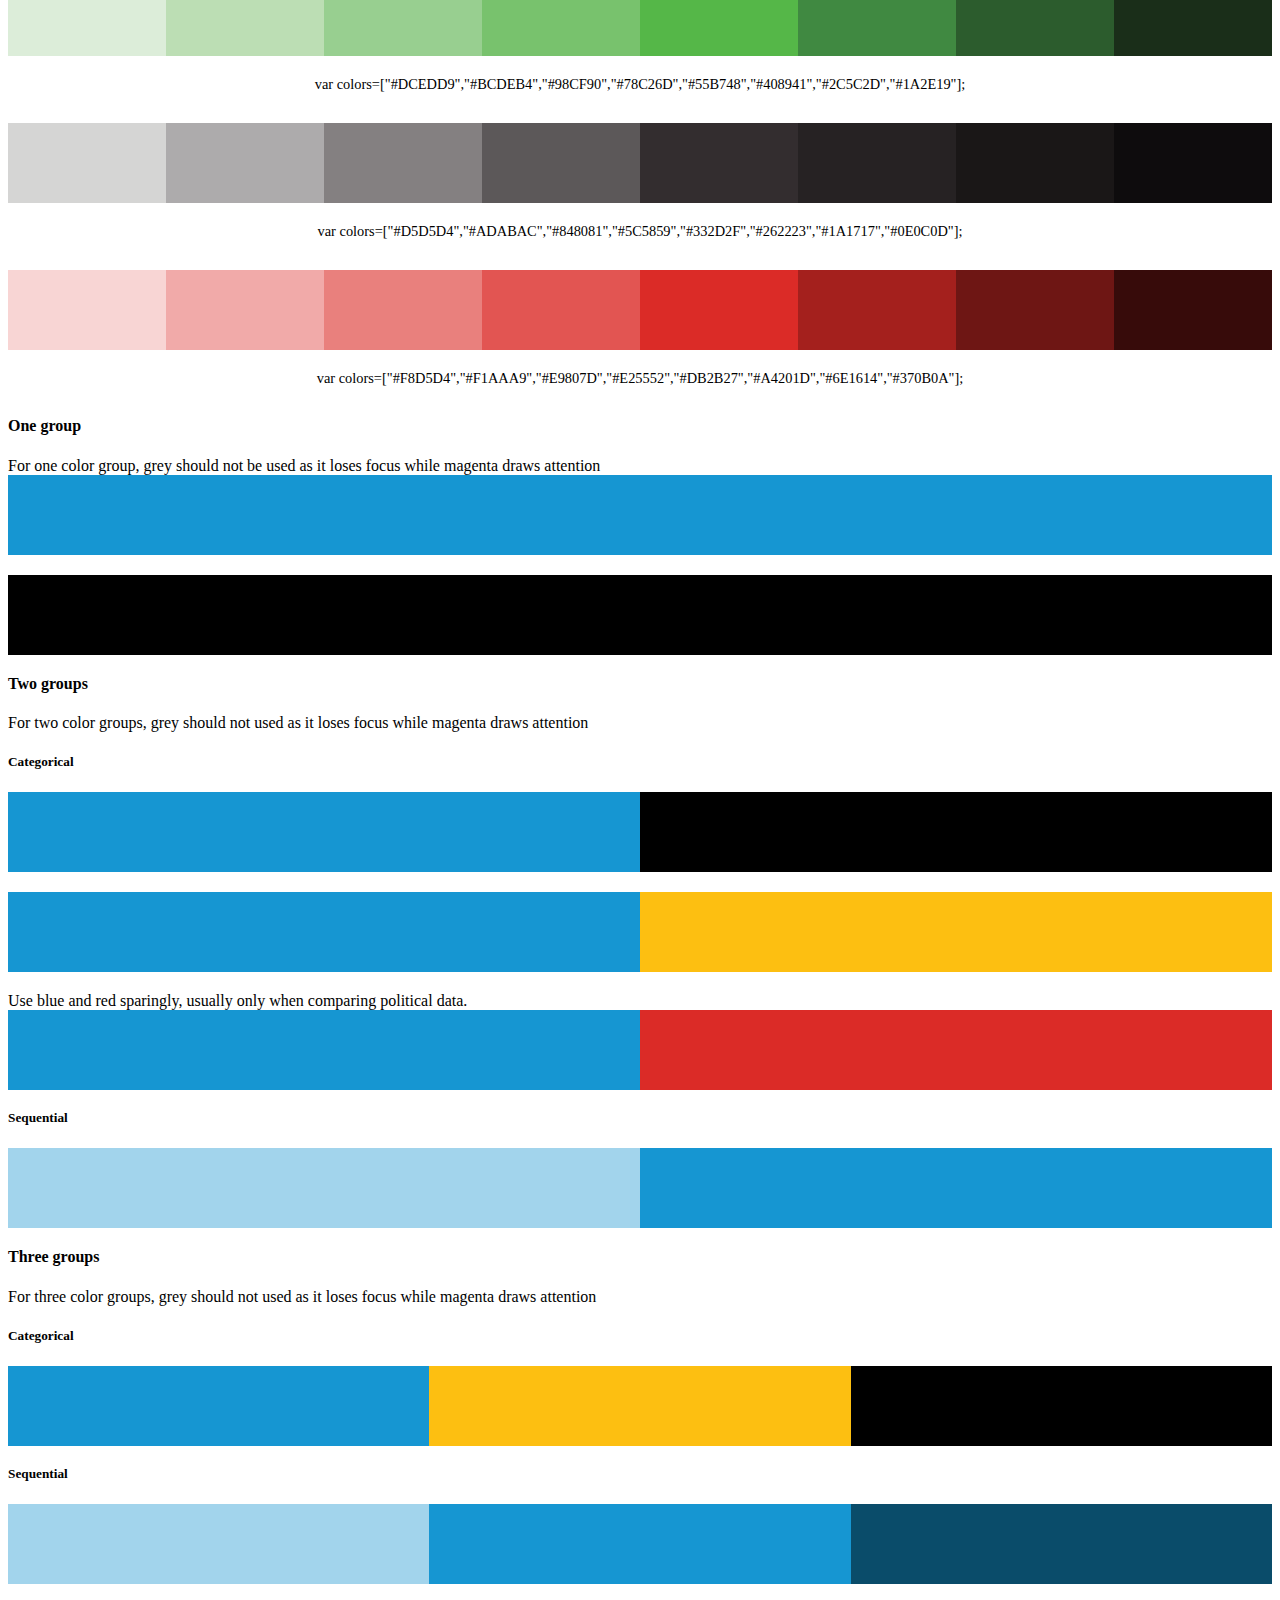
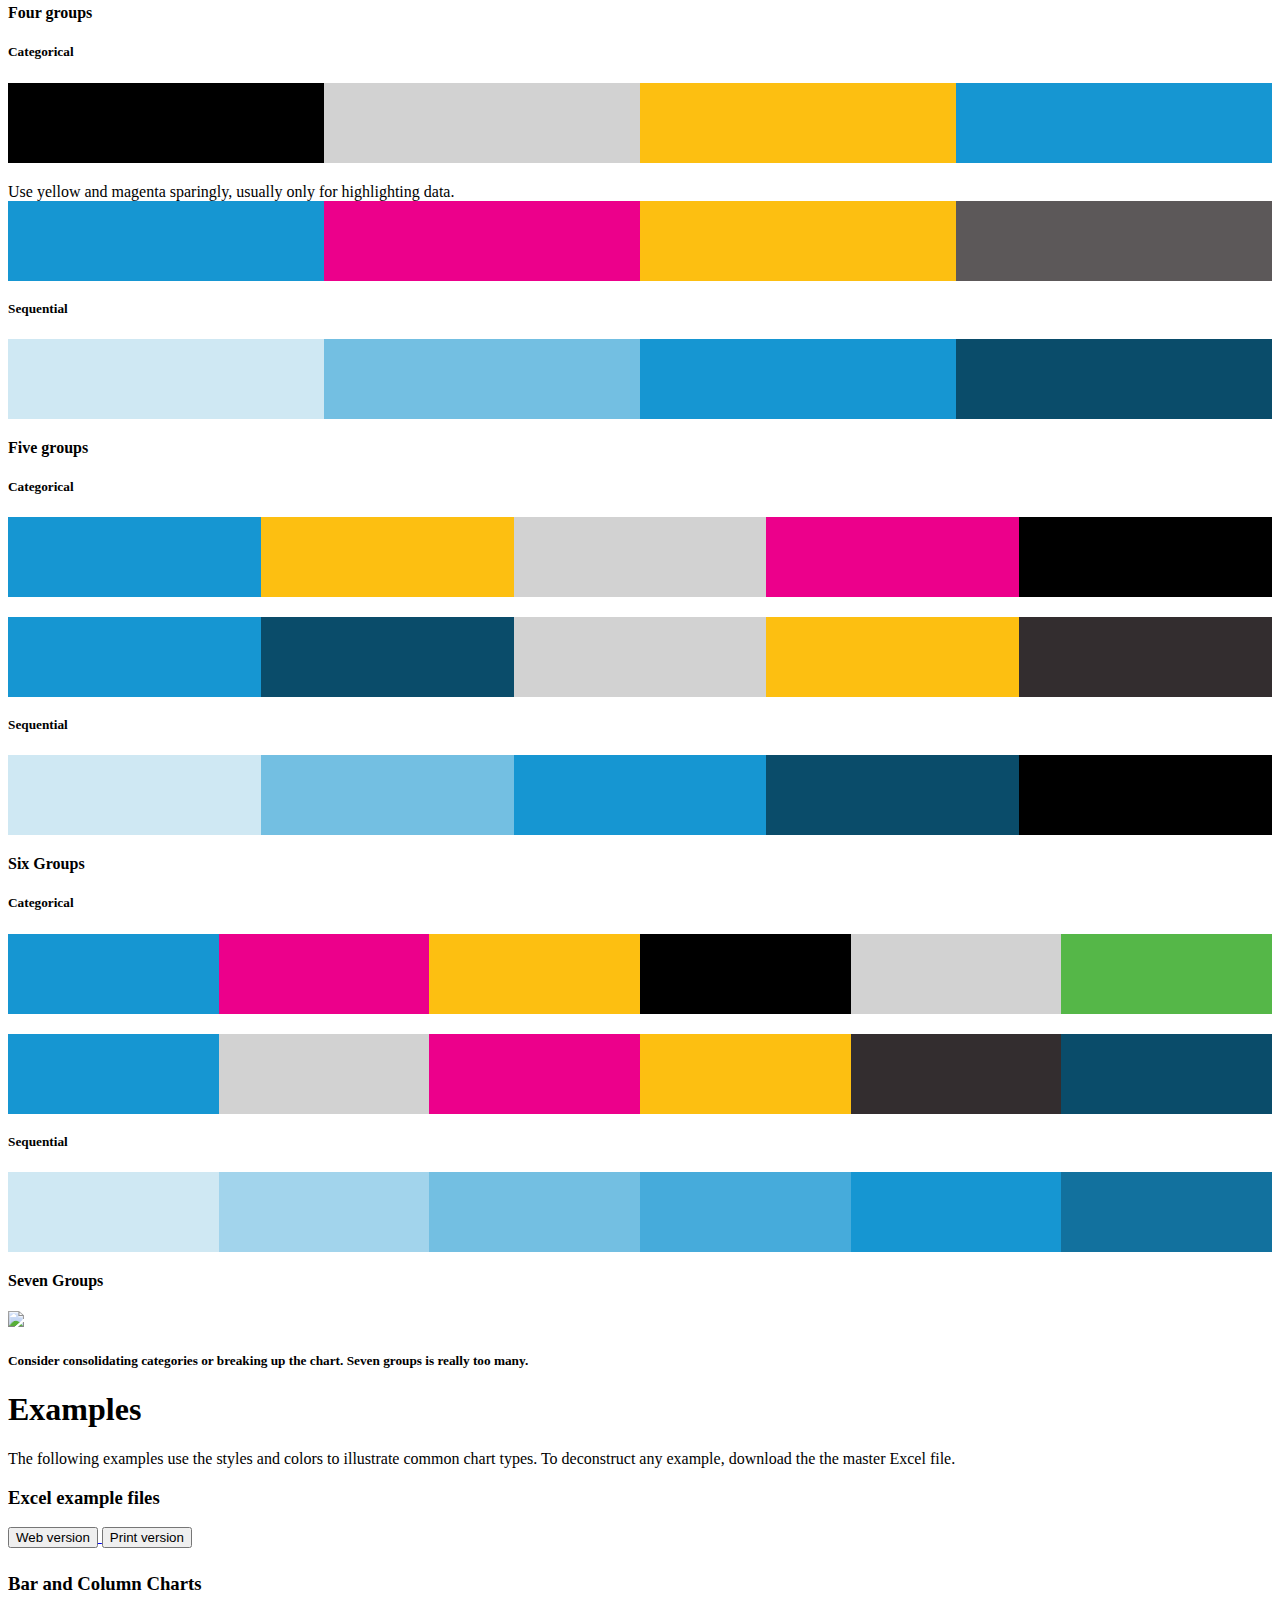
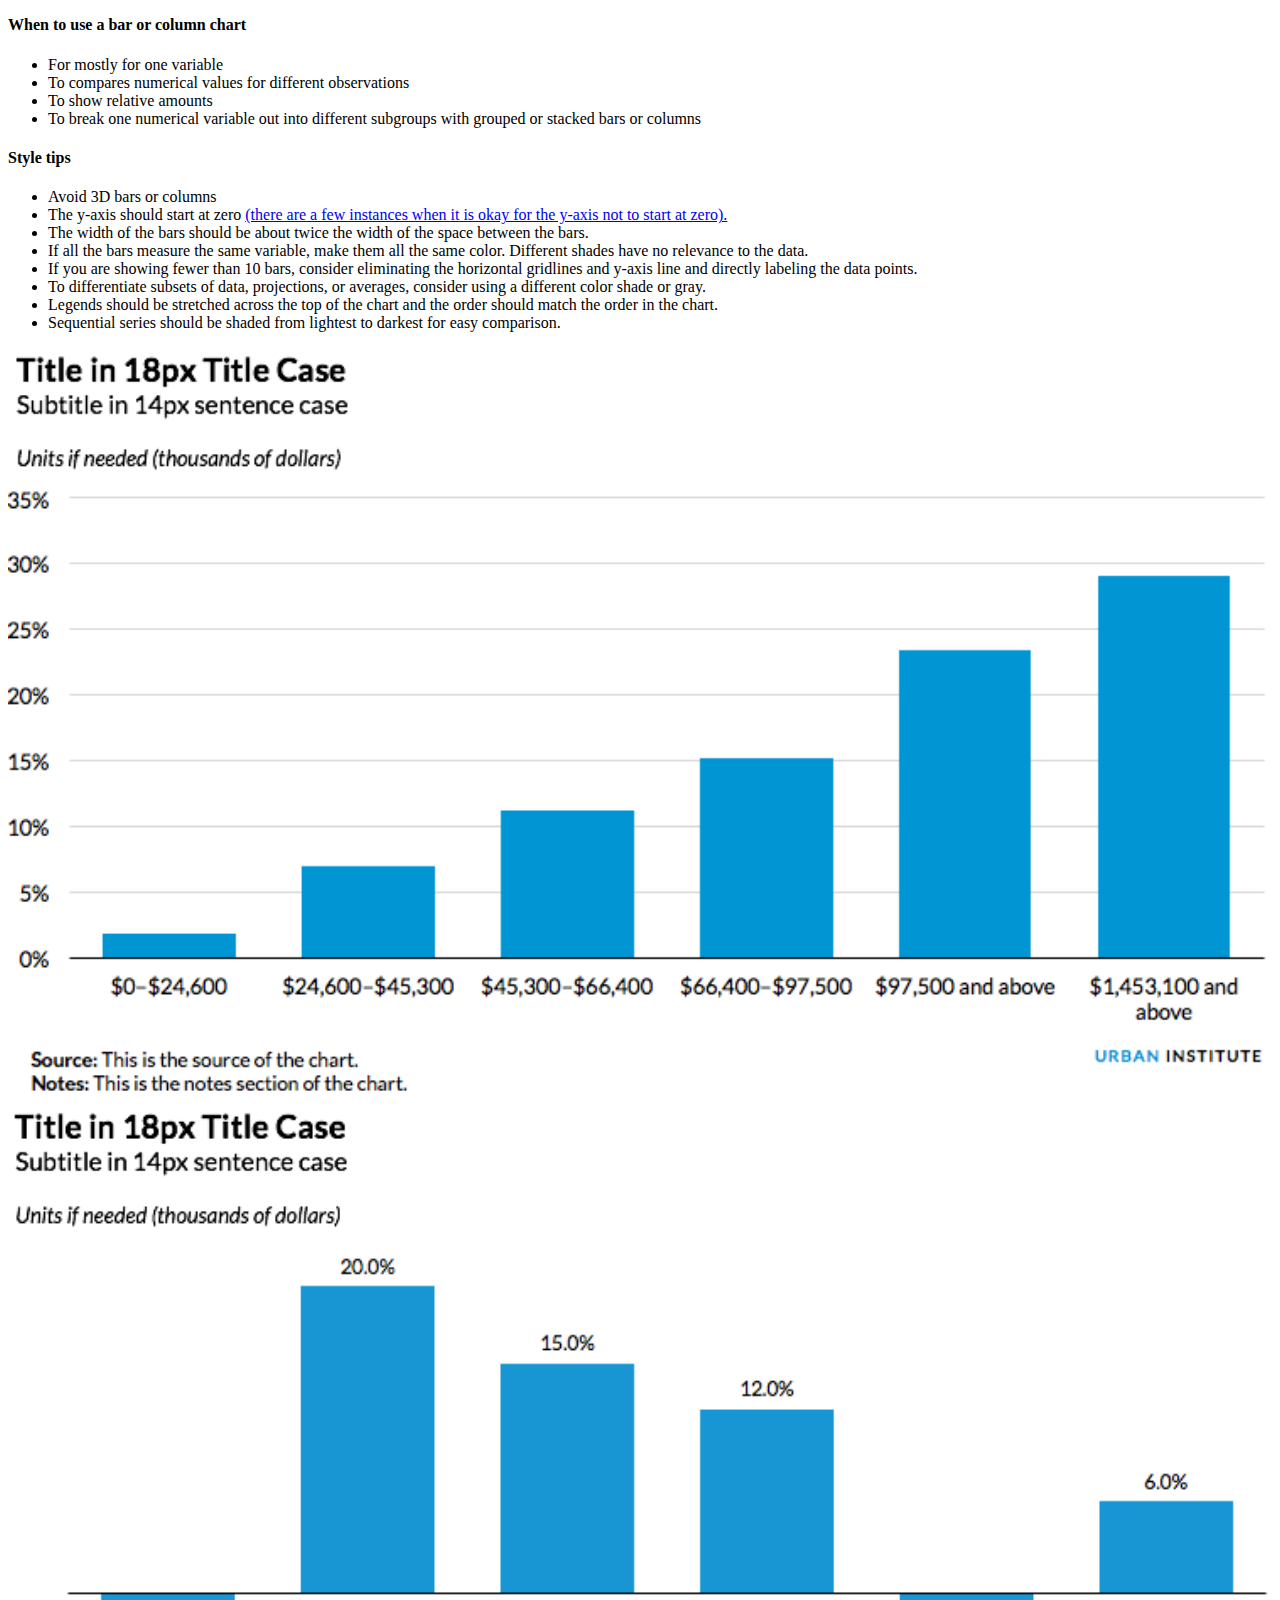
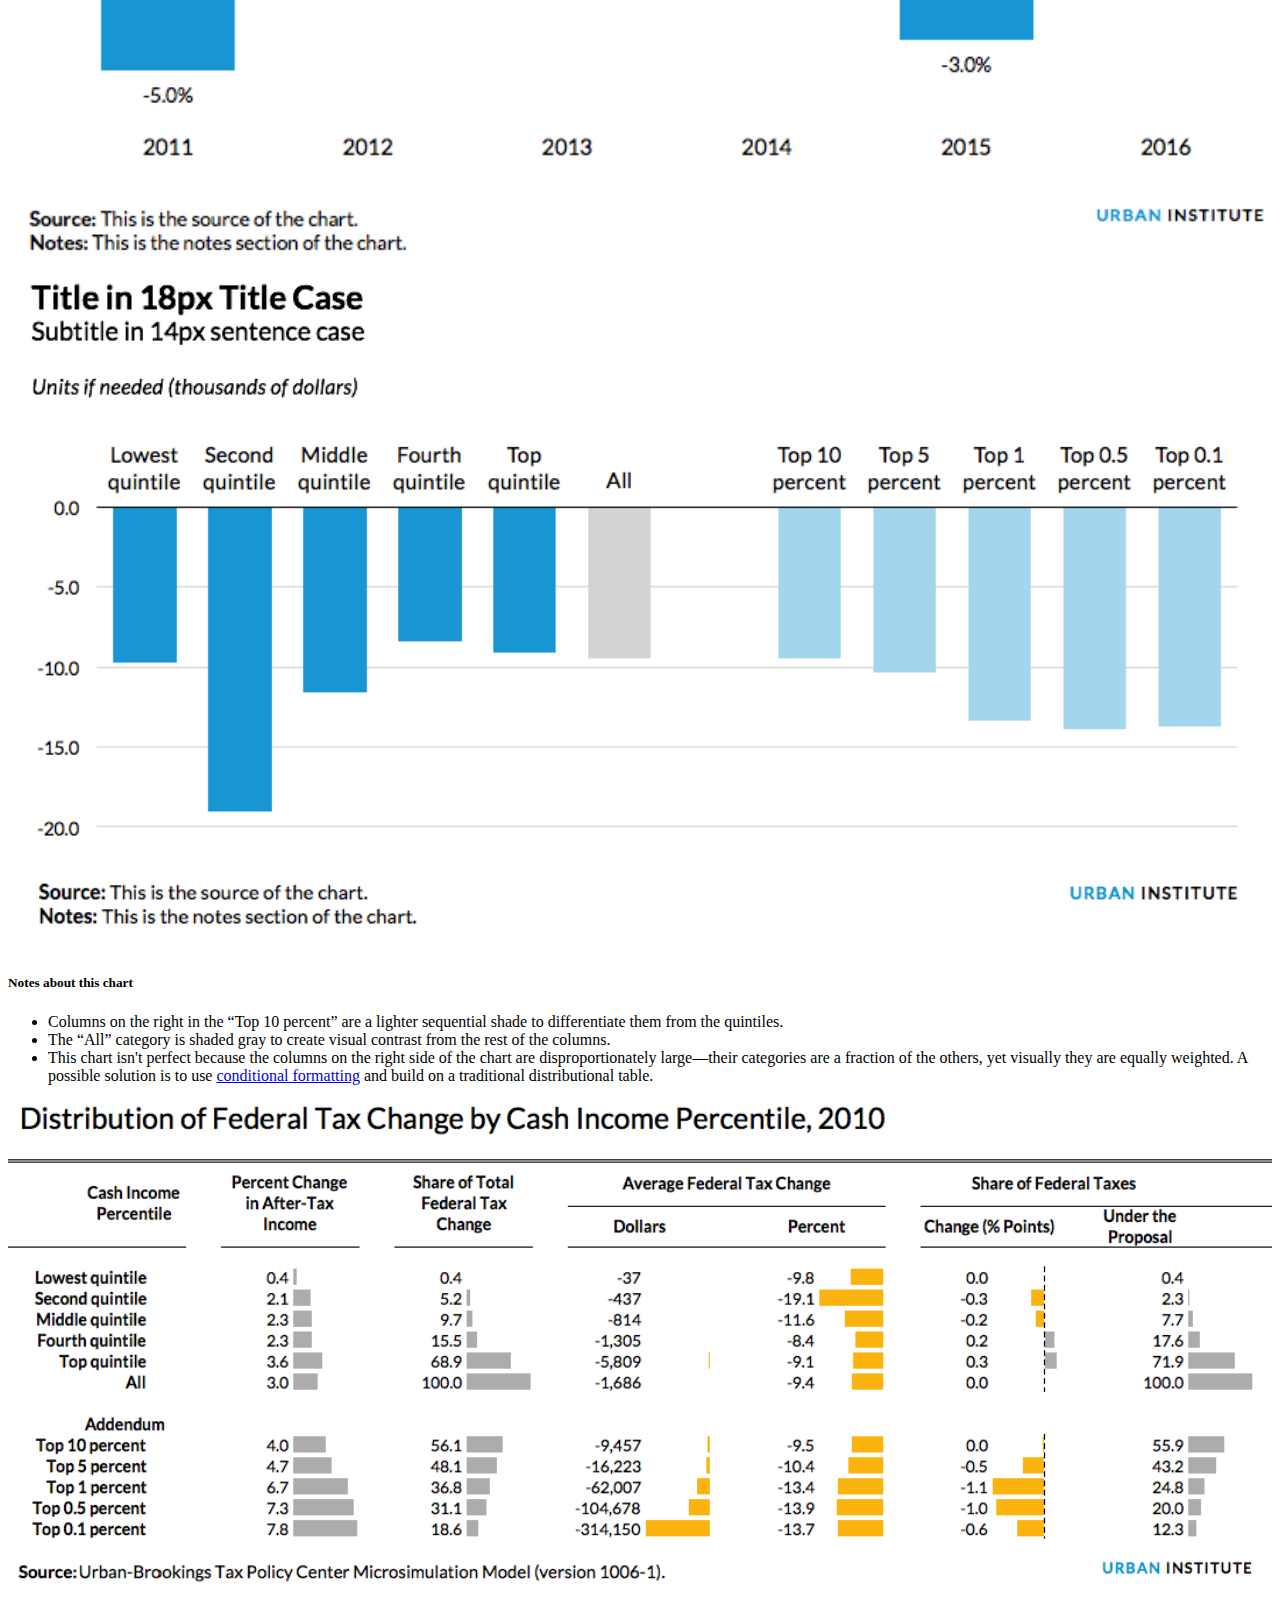
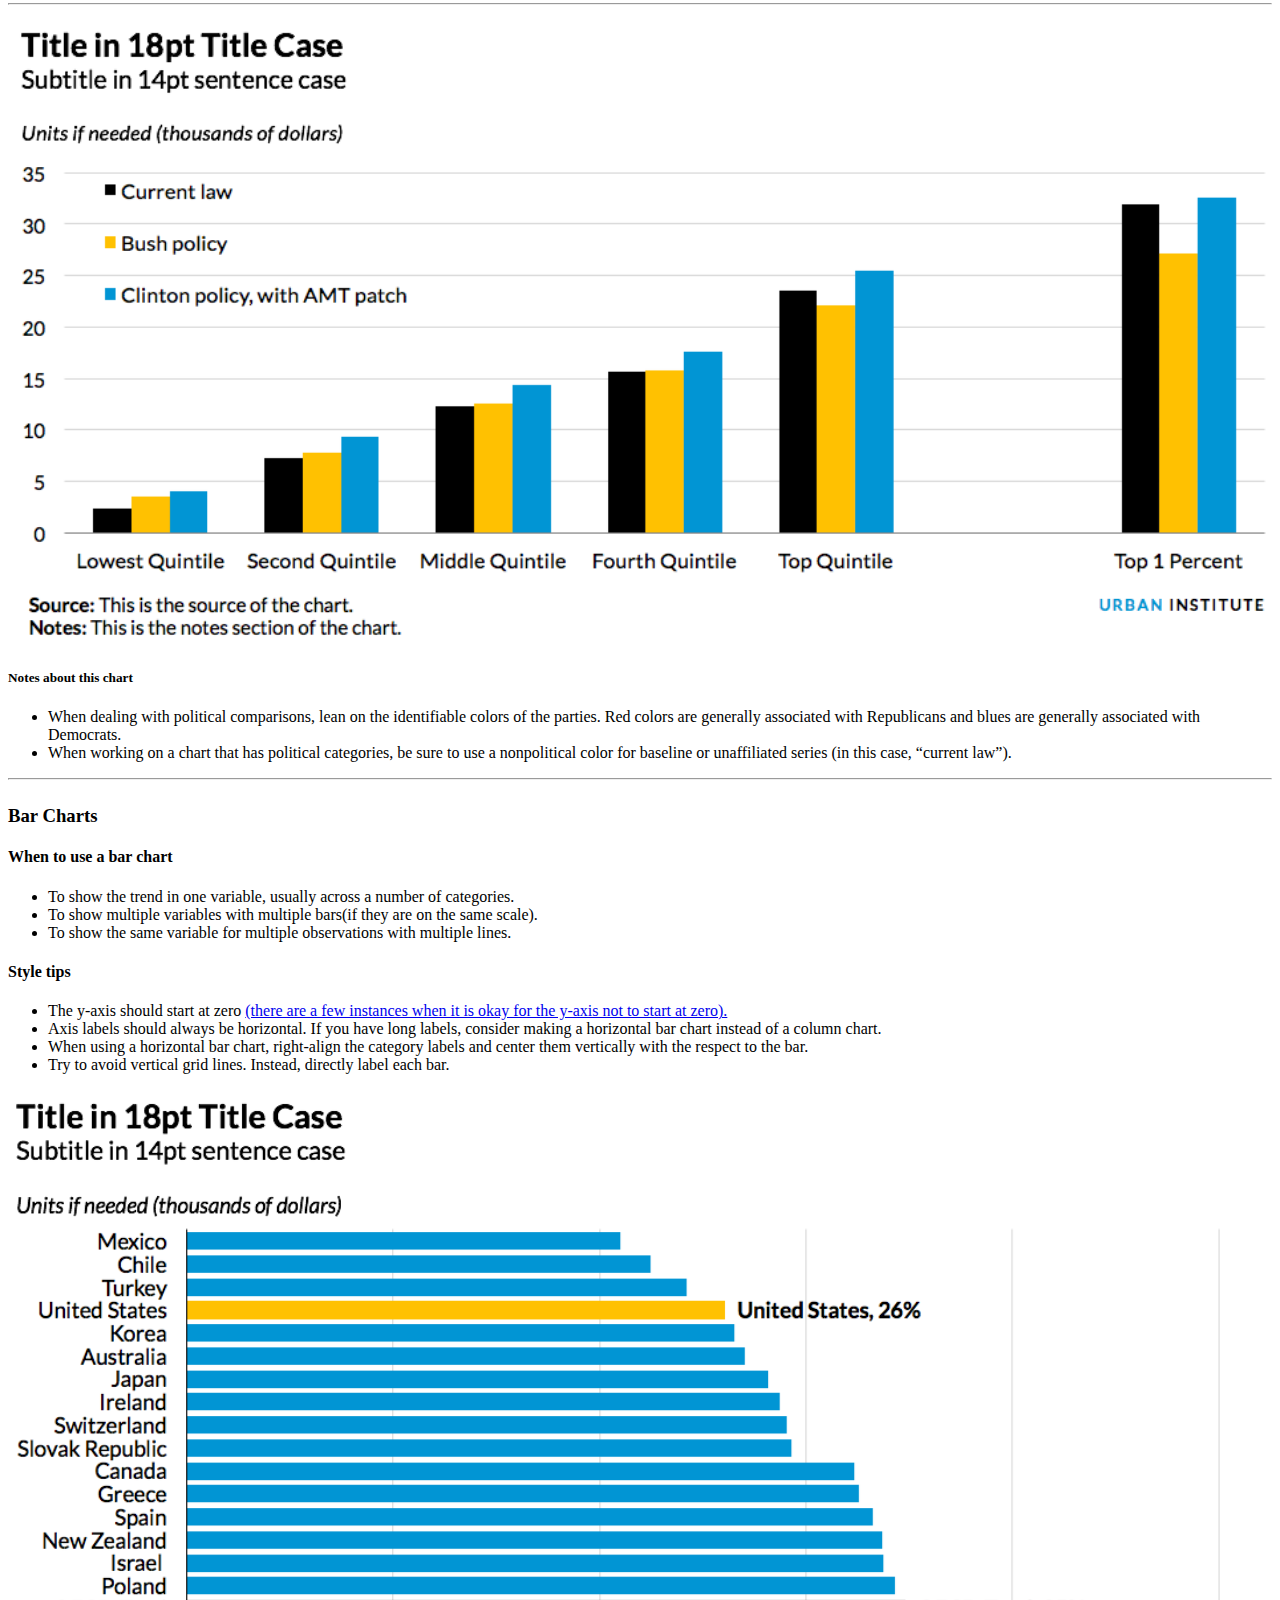
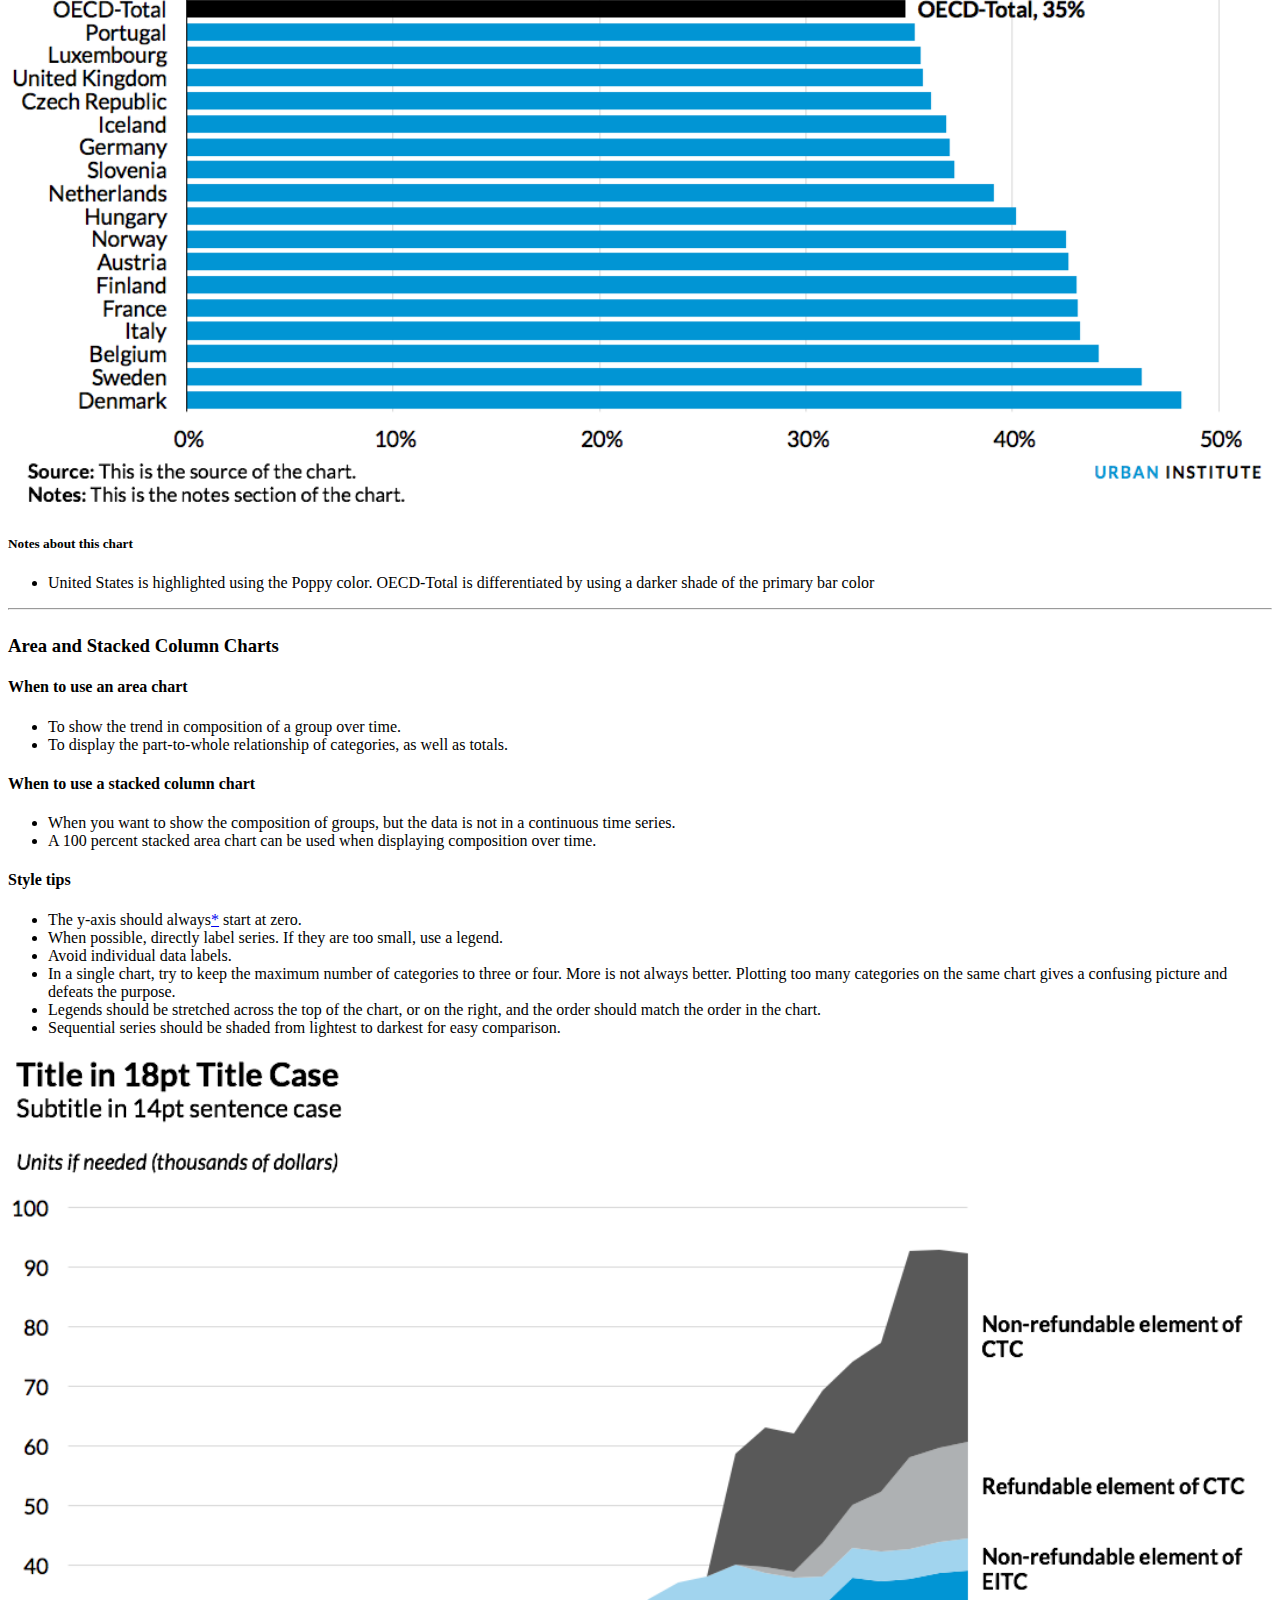
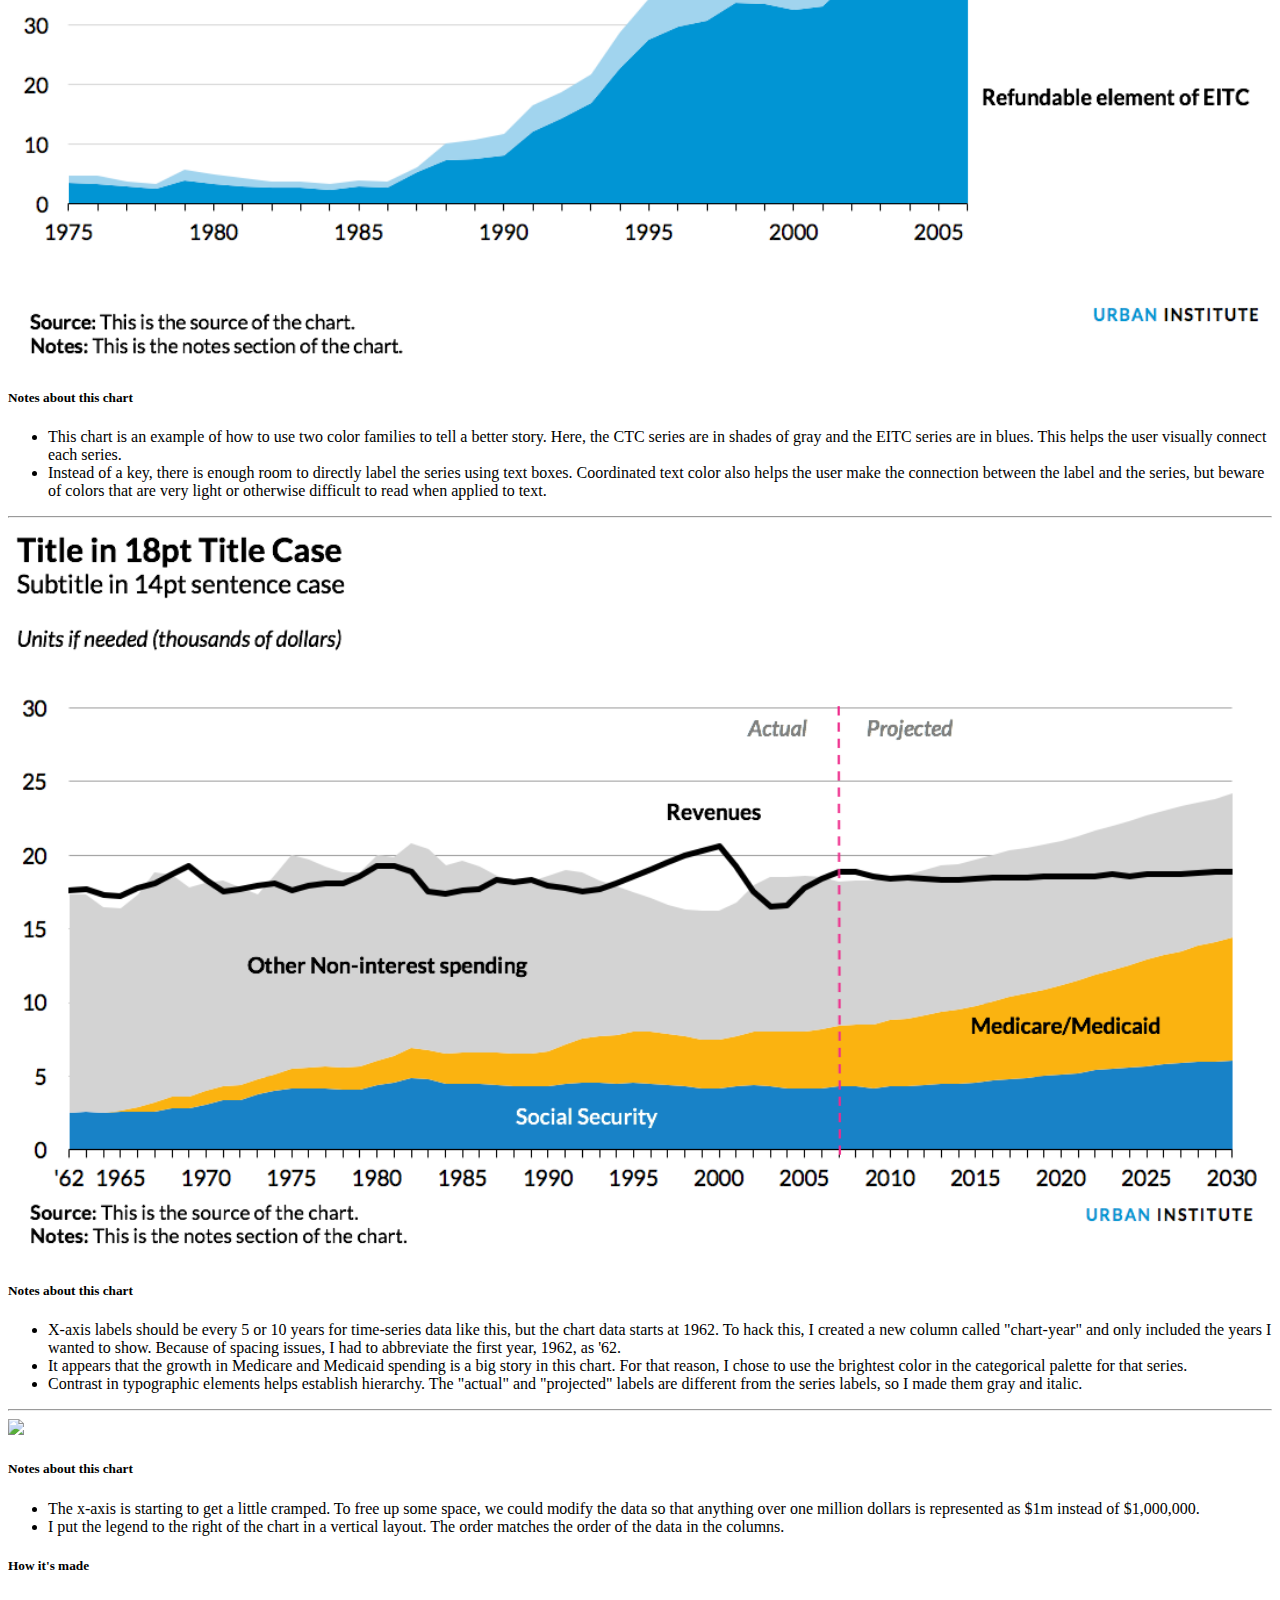
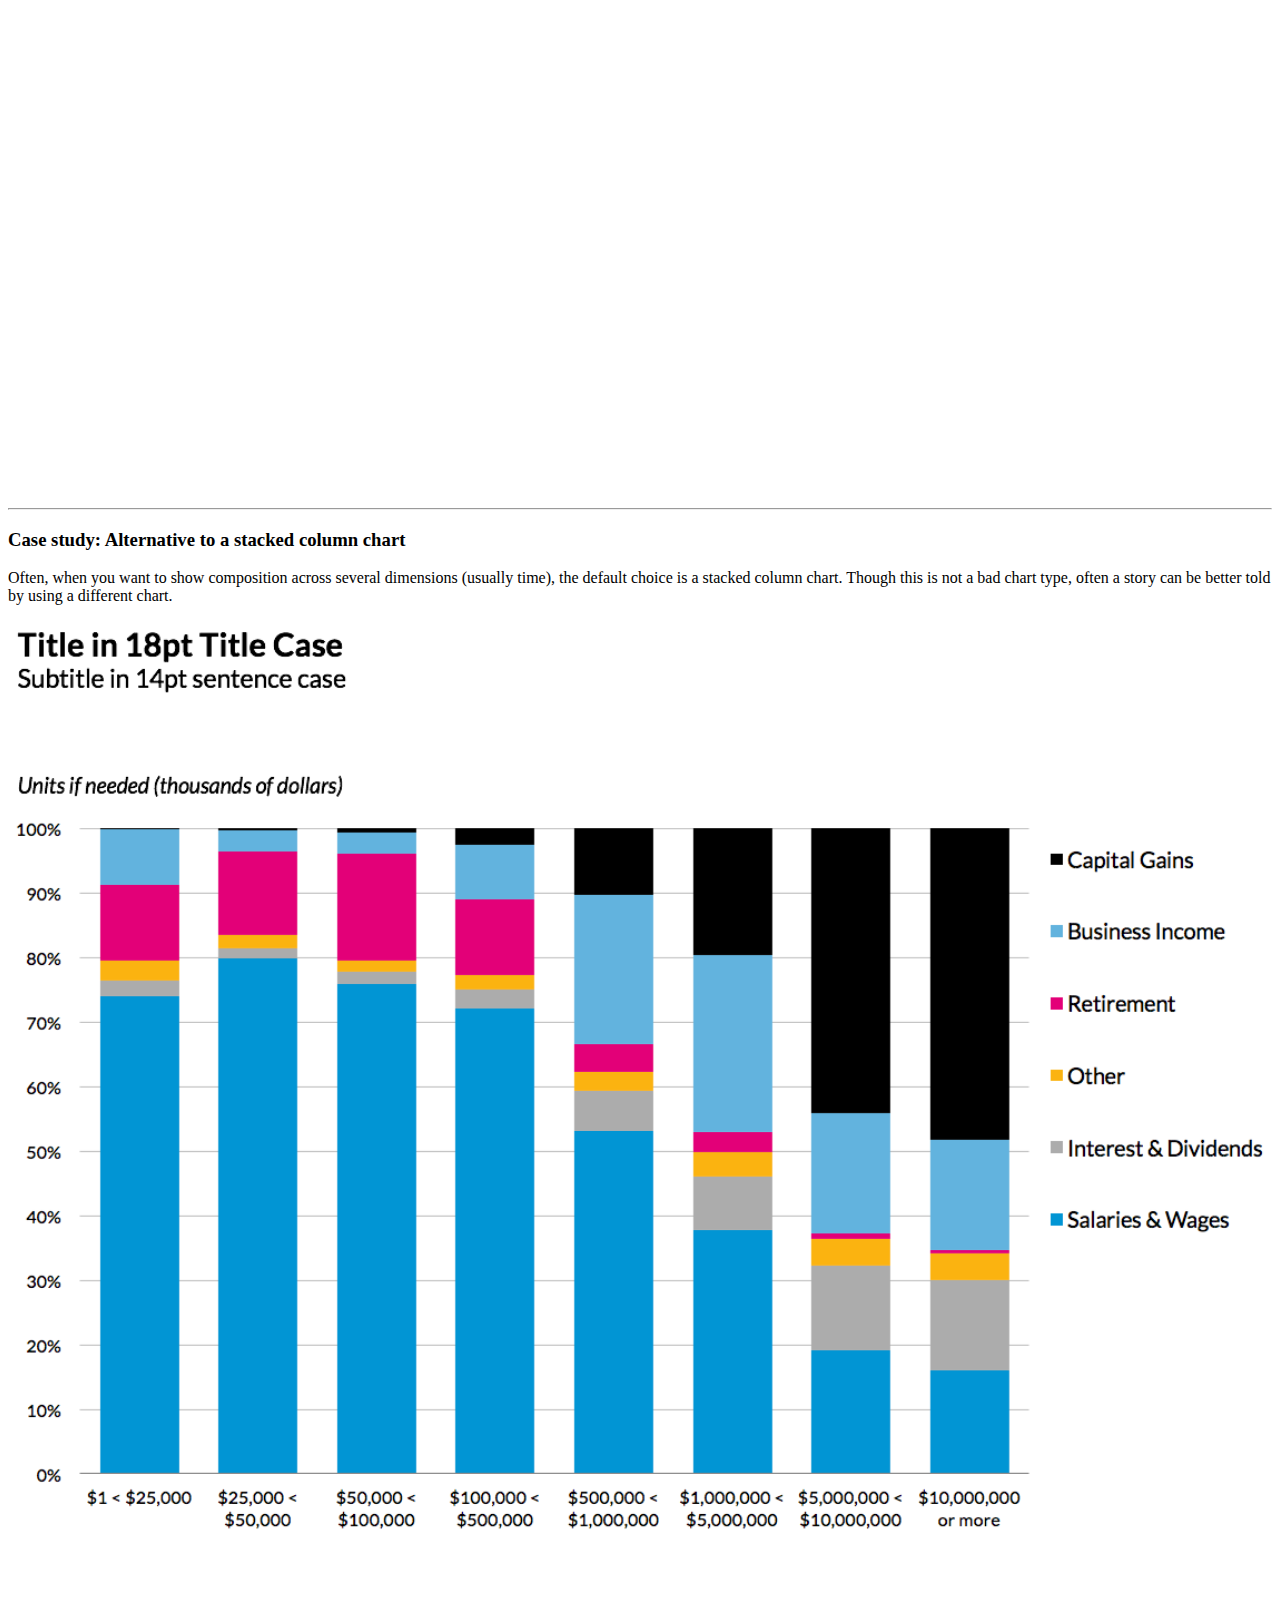
==== commit da9c3152: "data point labels at 12 px" ====
--- a/index.html
+++ b/index.html
@@ -107,7 +107,7 @@
                         <!--                        <p class="byline-text">Lorem ipsum</p>-->
                         <p class="intro-text">Use this data visualization style guide to create a uniform look and feel to all of Urban’s charts and graphs. This site contains guidelines that are in line with data visualization best practices and proven design principles. It also eliminates the burden of design and color decisions when creating charts.</p>
                         <p>
-                            These guidelines are primarily for publishing charts as image files for print/blogs, or as non-image files to the website. Minor sizing and typographic adjustments need to be made to insert charts into documents. </p>
+                            These guidelines are primarily for publishing charts to the website. Minor sizing and typographic adjustments need to be made to insert charts into documents. </p>
                         <a target="_blank" href="#typography" class="btn btn-circle page-scroll">
                             <i class="fa fa-angle-down animated"></i>
                         </a>
@@ -135,7 +135,7 @@
                                 <p>Web Size</p>
                             </td>
                             <td valign="bottom">
-                                <p>Print/Blog Size</p>
+                                <p>Print Size</p>
                             </td>
                             <td valign="bottom">
                                 <p>Case</p>
@@ -159,7 +159,7 @@
                                 <p>11</p>
                             </td>
                             <td valign="top">
-                                <p>9</p>
+                                <p>8</p>
                             </td>
                             <td valign="top">
                                 <p>ALL CAPS</p>
@@ -167,7 +167,7 @@
                             <td valign="top">
                                 <p>#1696d2 or rgb(22, 150, 210)</p>
                             </td>
-                            <td valign="top"><p>Used for print but not blog graphics.</p></td>
+                            <td valign="top"> </td>
                         </tr>
 
                         <tr>
@@ -178,7 +178,7 @@
                                 <p>Lato Bold (Arial Bold)</p>
                             </td>
                             <td valign="top">
-                                <p>18</p>
+                                <p>18 (24 for maps–see "Maps" section)</p>
                             </td>
                             <td valign="top">
                                 <p>12</p>
@@ -190,7 +190,7 @@
                                 <p>#000000 or rgb(0,0,0)</p>
                             </td>
                             <td valign="top">
-                                <p>The main point of the chart. Try to keep shorter than two lines and avoid qualifiers. Titles for maps can be 24px for the web. See example in "Maps" section.</p>
+                                <p>The main point of the chart. Try to keep shorter than two lines and avoid qualifiers.</p>
                             </td>
                         </tr>
 
@@ -238,8 +238,8 @@
                             <td valign="top">
                                 <p>#000000 or rgb(0,0,0)</p>
                             </td>
-                            <td valign="top"> 
-                                <p>Always horizontal, above the top axis label If needed, include units or multipliers in parenthesis. For example: "Price (2014 dollars)" .</p>
+                            <td valign="top">
+                                <p>Always horizontal, above the top axis label Include units or multipliers in parenthesis (millions), ($2014)</p>
                             </td>
                         </tr>
 
@@ -263,13 +263,13 @@
                                 <p>#000000 or rgb(0,0,0)</p>
                             </td>
                             <td valign="top">
-                                <p>Always horizontal, avoid units or multipliers. If needed, those should be added to the axis title in parenthesis.</p>
+                                <p>Always horizontal, avoid units or multipliers. Those should be added to the axis title in parenthesis</p>
                             </td>
                         </tr>
 
                         <tr>
                             <td valign="top">
-                                <p style="font-size:12px;">Legend labels</p>
+                                <p style="font-size:12px;">Key labels</p>
                             </td>
                             <td valign="top">
                                 <p>Lato Regular (Arial)</p>
@@ -287,7 +287,7 @@
                                 <p>#000000 or rgb(0,0,0)</p>
                             </td>
                             <td valign="top">
-                                <p>Always horizontal. Avoid redundant legend labels if possible. Place legend at top (preferred) or to the right.</p>
+                                <p>Always horizontal. Avoid redundant key labels if possible.</p>
                             </td>
                         </tr>
 
@@ -318,13 +318,13 @@
 
                         <tr>
                             <td valign="top">
-                                <p style="font-size:11px;">Data-point label</p>
+                                <p style="font-size:12px;">Data-point label</p>
                             </td>
                             <td valign="top">
                                 <p>Lato Regular (Arial)</p>
                             </td>
                             <td valign="top">
-                                <p>11</p>
+                                <p>12</p>
                             </td>
                             <td valign="top">
                                 <p>8.5</p>
@@ -366,7 +366,6 @@
 
                     </tbody>
                 </table>
-                <p><em>Note that "Web size" applies to charts that are coded on a web page, while "Print/blog" applies to charts that are image files.</em></p>
             </div>
 
     </section>
@@ -376,12 +375,12 @@
         <div class="row">
             <div class="col-lg-10 col-lg-offset-1">
                 <h1>Chart Parts</h1>
-                <p>The main content well on the Urban website is 680px wide, which translates to approximately 9.75” wide in Excel. Because Excel’s chart title and subtitle fields are limiting in terms of formatting, we use a regular text box for all the text at the top of the graphic, as well as the source and notes text at the bottom. We also include an Urban tag in the lower-right corner of the figure so that when media members copy-paste our charts into their stories, Urban’s brand is on them.</p>
-                <p>This tagline is built from standard text using Lato Regular with 1pt of expanded character spacing. Urban is colored blue—#1696d2 or rgb(22,150,210)—and Institute is black. The text is in uppercase and should be 9px for web graphics, 7pt for print and blog graphics.</p>
+                <p>The main content well on the Urban website is 685px wide, which translates to approximately 9.75” wide in Excel. Because Excel’s chart title and subtitle fields are limiting in terms of formatting, we use a regular text box for all the text at the top of the graphic, as well as the source and notes text at the bottom. We also include an Urban tag in the lower-right corner of the figure so that when media members copy-paste our charts into their stories, Urban’s brand is on them.</p>
+                <p>This tagline is built from standard text using Lato Regular with 1pt of expanded character spacing. Urban is colored blue—#1696d2 or rgb(22,150,210)—and Institute is black. The text is in uppercase and should be 9pt for web, 7pt for print.</p>
                 <h4>Tips</h4>
 
                 <ul>
-                    <li>All of Urban’s charts will be full-width (680px), so it is important to keep the data density as high as possible. Always include a text reference to your figure to give the data context to the content of the report/brief/blog post. If your chart has only two or three values, consider a couple sentences of text to explain the figure.
+                    <li>All of Urban’s charts will be full-width (685px), so it is important to keep the data density as high as possible. Always include a text reference to your figure to give the data context to the content of the report/brief/blog post. If your chart has only two or three values, consider a couple sentences of text to explain the figure.
                     </li>
                     <li>If you find your explanatory sentences do a better job of distilling the information, you might want to consider going without a chart.
                     </li>
@@ -389,17 +388,16 @@
                     </li>
                     <li>Source and Notes: This is where the technical information about methodology can go. Try to avoid putting this information in the title, labels, or on the chart.
                     </li>
-                    <li>Legends: Stretch legends across the top of the chart (in-between the title and y-axis label), or to the right. Order them in a logical way, mirroring the order of the data in the charts.
+                    <li>Legends: Stretch legends across the top of the chart, or to the right. Order them in a logical way, mirroring the order of the data in the charts.
                     </li>
                 </ul>
 
             </div>
             <div class="col-lg-12">
-                <h4>In Print/Blogs</h4>
-                <h5>(image files)</h5>
-                <img src="img/chart-parts-new-01.png" width="100%" />
+                <h4>In Print</h4>
+                <img src="img/chart-parts-01.png" width="100%" />
                 <h4>On the web</h4>
-                <img src="img/chart-parts-new-02.png" width="100%" />
+                <img src="img/chart-parts-02.png" width="100%" />
             </div>
 
 
@@ -411,14 +409,14 @@
         <div class="row">
             <div class="col-lg-10 col-lg-offset-1">
                 <h1>Color</h1>
-                <p>Urban's main colors are <span class="text-swatch blue-5 dark">cyan,</span> <span class="text-swatch gray-5 ">gray,</span> and <span class="text-swatch black dark">black.</span></span> <span class="text-swatch yellow-5 dark">Yellow</span> and <span class="text-swatch magenta-5 dark">magenta</span> are used as secondary colors throughout the new Urban brand. Tertiary colors for graphics include <span class="text-swatch space-gray-4 dark">space gray,</span> <span class="text-swatch green-5 dark">green,</span> and <span class="text-swatch red-5 dark">red,</span> and should be used infrequently. </p>
+                <p>Urban's main colors are <span class="text-swatch blue-5 dark">cyan,</span> <span class="text-swatch gray-5 ">gray,</span> and <span class="text-swatch black dark">black.</span></span> <span class="text-swatch yellow-5 dark">Yellow</span> and <span class="text-swatch magenta-5 dark">magenta</span> are used as secondary colors throughout the new Urban brand. Teriary colors for graphics include <span class="text-swatch space-gray-4 dark">space gray,</span> <span class="text-swatch green-5 dark">green,</span> and <span class="text-swatch red-5 dark">red,</span> and should be used infrequently. </p>
                 <p>When selecting colors for charts and graphs, we must first consider the type of data we are presenting. Usually, data can be grouped into one of two main groups: categorical or sequential.</p>
-                <p><b>Categorical palettes </b>are best when you want to distinguish discrete chunks of data that do not have an inherent ordering. Color categorization is important to think about when associating colors with gender and race. When comparing data by gender do not use blue to represent men and pink to represent women. Instead, choose a color combination like <span class="text-swatch yellow-5 dark">yellow</span> and <span class="text-swatch blue-5 dark">cyan</span>, or another combination of our main graphic colors. When comparing data by race or ethnicity, avoid using colors attributed to racial stereotypes to represent each group.</p></p>
-                <p><b>Sequential  </b>color mapping is appropriate when data range from relatively low or uninteresting values to relatively high or interesting values. For sequential data, it’s better to use a palette that has a relatively subtle shift in hue accompanied by a large shift in brightness and saturation. This approach naturally draws the eye to the relatively important parts of the data. Sequential colors are used for sequential groups (not necessarily the way the data trends). So age groups young to old and date ranges might be something that one uses sequential colors for.</p>
-                <p><b>Note:</b> <span class="text-swatch yellow-5 dark">Yellow</span> and <span class="text-swatch magenta-5 dark">Magenta</span> should be used sparingly, as these colors should be considered for highlighting purposes (such as drawing attention to a certain category or in some cases, Magenta can be used for a trend line, if black is already being used).
+                <p><b>Categorical palettes </b>are best when you want to distinguish discrete chunks of data that do not have an inherent ordering.</p>
+                <p><b>Sequential  </b>color mapping is appropriate when data range from relatively low or uninteresting values to relatively high or interesting values. For sequential data, it’s better to use a palette that has a relatively subtle shift in hue accompanied by a large shift in brightness and saturation. This approach naturally draws the eye to the relatively important parts of the data. Sequential colors are used for sequential groups (not necessarily the way the data trends). So age groups young to old and date ranges might be something that I use sequential colors for.</p>
+                <p><b>Note:</b> <span class="text-swatch yellow-5 dark">Yellow</span> and <span class="text-swatch magenta-5 dark">Magenta</span> should be used sparingly, as these colors should be considered for highlighting purposes (such as drawing attention to a certain category or indicating a trend line).
                 <p>For more information about the subtleties of color, refer to <a href="http://blog.visual.ly/?s=%22subtleties+of+color%22" target="_blank">this collection of blog posts</a> from <a href="http://visual.ly/" target="_blank"> Visual.ly</a>.</p>
                 <p>The following color combinations are intended to take some of the guess work out of the process of assigning colors to charts. They're only examples, and can be mixed-and-matched depending on the story you are trying to tell with your data.</p>
-                
+                <p>When comparing data by gender do not use blue to represent men and pink to represent women. Instead, choose a color combination like <span class="text-swatch yellow-5 dark">yellow</span> and <span class="text-swatch blue-5 dark">cyan</span>, or another combination of our main graphic colors.</p>
 
                 <h2>Color combinations</h2>
 
@@ -1012,7 +1010,7 @@
                         </div>
                     </div>
                     <div class="color five">
-                        <div class="swatch groupcolor blue-7 dark">
+                        <div class="swatch groupcolor yellow-5 ">
                             <div class="color-code"></div>
                         </div>
                     </div>
@@ -1022,6 +1020,33 @@
                         </div>
                     </div>
                     <div class="color five">
+                        <div class="swatch groupcolor magenta-5 dark">
+                            <div class="color-code"></div>
+                        </div>
+                    </div>
+                    <div class="color five">
+                        <div class="swatch groupcolor black dark">
+                            <div class="color-code"></div>
+                        </div>
+                    </div>
+                </div>
+                <div class="multi-group-container">
+                    <div class="color five">
+                        <div class="swatch groupcolor blue-5 dark">
+                            <div class="color-code"></div>
+                        </div>
+                    </div>
+                    <div class="color five">
+                        <div class="swatch groupcolor blue-7 dark">
+                            <div class="color-code"></div>
+                        </div>
+                    </div>
+                    <div class="color five">
+                        <div class="swatch groupcolor gray-5">
+                            <div class="color-code"></div>
+                        </div>
+                    </div>
+                    <div class="color five">
                         <div class="swatch groupcolor yellow-5">
                             <div class="color-code"></div>
                         </div>
@@ -1032,33 +1057,7 @@
                         </div>
                     </div>
                 </div>
-                <div class="multi-group-container">
-                    <div class="color five">
-                        <div class="swatch groupcolor blue-5 dark">
-                            <div class="color-code"></div>
-                        </div>
-                    </div>
-                    <div class="color five">
-                        <div class="swatch groupcolor yellow-5 ">
-                            <div class="color-code"></div>
-                        </div>
-                    </div>
-                    <div class="color five">
-                        <div class="swatch groupcolor gray-5">
-                            <div class="color-code"></div>
-                        </div>
-                    </div>
-                    <div class="color five">
-                        <div class="swatch groupcolor magenta-5 dark">
-                            <div class="color-code"></div>
-                        </div>
-                    </div>
-                    <div class="color five">
-                        <div class="swatch groupcolor black dark">
-                            <div class="color-code"></div>
-                        </div>
-                    </div>
-                </div>
+
                 <h5>Sequential</h5>
                 <div class="multi-group-container">
                     <div class="color five">
@@ -1209,30 +1208,20 @@
                     <button class="btn btn-primary">Web version</button>
                 </a>
                 <a href="chart-styles-pubs.xlsx">
-                    <button class="btn btn-primary">Print/Blog version</button>
+                    <button class="btn btn-primary">Print version</button>
                 </a>
                 <h3 style="margin-top:25px;">Bar and Column Charts</h3>
                 <h4>When to use a bar or column chart</h4>
                 <ul>
-                    <li>For mostly for one variable.
-                    </li>
-                    <li>To compare numerical values for different observations.
-                    </li>
-                    <li>To show relative amounts.
-                    </li>
-                    <li>To break one numerical variable out into different subgroups with grouped or stacked bars or columns.</li>
-                </ul>
-                <h4>When to use a stacked column chart</h4>
-                <ul>
-                    <li>To show the composition of groups, when the data is not in a continuous time series. </li>
-                    <li>A 100 percent stacked area chart can be used when displaying composition over time. </li>
-                    <li>To compare the total size of each group as well as show each group's composition of different subgroups</li>
-                </ul>
-                <h4>When to use a grouped column chart</h4>
-                <ul>
-                    <li>To compare between subgroups within each group when the data is not in a continuous time series. </li>
-                    <li>To compare a subgroups across groups.</li>
-                </ul>
+                    <li>For mostly for one variable
+                    </li>
+                    <li>To compares numerical values for different observations
+                    </li>
+                    <li>To show relative amounts
+                    </li>
+                    <li>To break one numerical variable out into different subgroups with grouped or stacked bars or columns</li>
+                </ul>
+
                 <h4>Style tips</h4>
                 <ul>
                     <li>Avoid 3D bars or columns
@@ -1247,7 +1236,7 @@
                     </li>
                     <li>To differentiate subsets of data, projections, or averages, consider using a different color shade or gray.
                     </li>
-                    <li>Legends should be stretched across the top of the chart, below the title/subtitle and above the y-axis label, and the order should match the order in the chart.
+                    <li>Legends should be stretched across the top of the chart and the order should match the order in the chart.
                     </li>
                     <li>Sequential series should be shaded from lightest to darkest for easy comparison.
                     </li>
@@ -1256,39 +1245,33 @@
 
                 <img src="img/column1.png" width="100%" class="example-chart" />
                 <img src="img/column2.png" width="100%" class="example-chart" />
+                <img src="img/column-chart.png" width="100%" class="example-chart" />
+
+                <!--            chart notes-->
+
                 <h5>Notes about this chart</h5>
                 <ul>
-                    <li>Notice that the bottom bar chart does not have gridlines or a y-axis label, because of the data labels.</li>
-                    <li>Tick marks are generally used for showing continuous data along the x-axis. Since bar charts tend to be categorical in nature, there is no need to include tick marks, even when the x-axis includes years.
-                    </li>
-                    <li>When negative values are present, move the x-axis labels below the graph (for non-bar charts with continuous data, add tick marks).</li>
-
-                </ul>
+                    <li>Columns on the right in the “Top 10 percent” are a lighter sequential shade to differentiate them from the quintiles.</li>
+                    <li>The “All” category is shaded gray to create visual contrast from the rest of the columns.
+                    </li>
+                    <li>This chart isn't perfect because the columns on the right side of the chart are disproportionately large—their categories are a fraction of the others, yet visually they are equally weighted. A possible solution is to use <a href="https://support.office.com/en-nz/article/Quick-start-Apply-conditional-formatting-6b6f7c2a-5d62-45a1-8f67-584a76776d67" target="_blank">conditional formatting</a> and build on a traditional distributional table.</li>
+
+                </ul>
+                <img src="img/conditional-formatting.png" width="100%" class="example-chart" />
+
+
                 <hr class="divider" />
-                <img src="img/conditional-formatting2.png" width="100%" class="example-chart" />
+
+                <img src="img/grouped-column-3.png" width="100%" class="example-chart" />
 
                 <!--            chart notes-->
 
                 <h5>Notes about this chart</h5>
                 <ul>
-                    <li>This chart builds on a traditional distribution table using <a href="https://support.office.com/en-nz/article/Quick-start-Apply-conditional-formatting-6b6f7c2a-5d62-45a1-8f67-584a76776d67" target="_blank">conditional formatting</a>. Such a chart is useful when showing categories that belong to different units, for example, dollars and percentages. </li>
-                    <li>Note that color differentiation is used in the context of showing positive and negative values, and not categories.</li>
-
-                </ul>
-
-
-                <hr class="divider" />
-
-                <img src="img/grouped-column-3.png" width="100%" class="example-chart" />
-
-                <!--            chart notes-->
-
-                <h5>Notes about this chart</h5>
-                <ul>
                     <li>When dealing with political comparisons, lean on the identifiable colors of the parties. Red colors are generally associated with Republicans and blues are generally associated with Democrats.
                     </li>
-                    <li>When working on a chart that has political categories, be sure to use a nonpolitical color for baseline or unaffiliated series (in this case, “Overall turnout”).</li>
-                    <li>If there is no specific order to the groups, sort by the most important category. In this example, the regions are sorted by "Overall turnout" from greatest to least. </li>
+                    <li>When working on a chart that has political categories, be sure to use a nonpolitical color for baseline or unaffiliated series (in this case, “current law”).</li>
+
                 </ul>
 
             </div>
@@ -1308,7 +1291,7 @@
                 <ul>
                     <li>To show the trend in one variable, usually across a number of categories.
                     </li>
-                    <li>To show multiple variables with multiple bars (if they are on the same scale).
+                    <li>To show multiple variables with multiple bars(if they are on the same scale).
                     </li>
                     <li>To show the same variable for multiple observations with multiple lines.
                     </li>
@@ -1333,17 +1316,6 @@
                 <ul>
                     <li>United States is highlighted using the Poppy color. OECD-Total is differentiated by using a darker shade of the primary bar color</li>
 
-                </ul>
-                <hr class="divider" />
-                <img src="img/stacked-column-categorical.png" class="example-chart" width="100%" />
-
-                <!--            chart notes-->
-                <h5>Notes about this chart</h5>
-                <ul>
-                    <li>A stacked bar chart allows for easy comparison of the sum of subgroups across groups.</li>
-                    <li>To free up some space on the x-axis, we could modify the data so that anything over one million dollars is represented as $1M (notice in caps) instead of $1,000,000.
-                    </li>
-                    <li>Because some series are too small to directly label them, a legend is necessary. The legend is positioned to the right of the chart in a vertical layout. The order matches the order of the data in the columns. </li>
                 </ul>
 
 
@@ -1365,18 +1337,24 @@
 
             <div class="col-lg-10 col-lg-offset-1">
                 <hr class="divider" />
-                <h3 style="margin-top:25px;">Area Charts</h3>
+                <h3 style="margin-top:25px;">Area and Stacked Column Charts</h3>
                 <h4>When to use an area chart</h4>
                 <ul>
                     <li>To show the trend in composition of a group over time. </li>
                     <li>To display the part-to-whole relationship of categories, as well as totals.
                     </li>
                 </ul>
+                <h4>When to use a stacked column chart</h4>
+                <ul>
+                    <li>When you want to show the composition of groups, but the data is not in a continuous time series. </li>
+                    <li>A 100 percent stacked area chart can be used when displaying composition over time. </li>
+                </ul>
+
                 <h4>Style tips</h4>
                 <ul>
                     <li>The y-axis should always<a href="http://qz.com/418083/its-ok-not-to-start-your-y-axis-at-zero/" target="_blank">*</a> start at zero.
                     </li>
-                    <li>When possible, directly label a series. If they are too small, use a legend.
+                    <li>When possible, directly label series. If they are too small, use a legend.
                     </li>
                     <li>Avoid individual data labels.
                     </li>
@@ -1405,11 +1383,10 @@
                 <h5>Notes about this chart</h5>
                 <ul>
 
-                    <li>X-axis labels should be every 5 or 10 years for time-series data like this, but the chart data starts at 1962. To hack this, a new column was created called "chart-year" and only included the years that were meant to be shown. Because of spacing issues, the first year had to be abbreviated, 1962, as '62.
-                    </li>
-                    <li>It appears that the growth in Medicare and Medicaid spending is a big story in this chart. For that reason, it is recommended to use the brightest color in the categorical palette for that series. </li>
-                    <li>Contrast in typographic elements helps establish hierarchy. The "actual" and "projected" labels are different from the series labels, so these are all capital letters in gray and italic. </li>
-                    <li>Normally a black dashed line divider is preferred but because of the black trend line, it makes the most sense to use magenta.</li>
+                    <li>X-axis labels should be every 5 or 10 years for time-series data like this, but the chart data starts at 1962. To hack this, I created a new column called "chart-year" and only included the years I wanted to show. Because of spacing issues, I had to abbreviate the first year, 1962, as '62.
+                    </li>
+                    <li>It appears that the growth in Medicare and Medicaid spending is a big story in this chart. For that reason, I chose to use the brightest color in the categorical palette for that series. </li>
+                    <li>Contrast in typographic elements helps establish hierarchy. The "actual" and "projected" labels are different from the series labels, so I made them gray and italic. </li>
                 </ul>
 
 
@@ -1421,27 +1398,68 @@
                 <h5>Notes about this chart</h5>
                 <ul>
 
-                    <li>The x-axis is starting to get a little cramped. To free up some space, we could label every five years on the x-axis label and add tick marks for each year.
-                    </li>
-                    <li>The legend is placed to the right of the chart in a vertical layout. The order matches the order of the data in the columns. </li>
+                    <li>The x-axis is starting to get a little cramped. To free up some space, we could modify the data so that anything over one million dollars is represented as $1m instead of $1,000,000.
+                    </li>
+                    <li>I put the legend to the right of the chart in a vertical layout. The order matches the order of the data in the columns. </li>
                 </ul>
                 <h5>How it's made</h5>
                 <iframe width="100%" height="500" src="https://www.youtube.com/embed/nA_N8_fdVak" frameborder="0" allowfullscreen></iframe>
 
 
 
+
                 <hr class="divider" />
 
-                <img src="img/area-multiples.png" class="example-chart" width="100%" />
-
+                <h3>Case study: Alternative to a stacked column chart</h3>
+                <p>Often, when you want to show composition across several dimensions (usually time), the default choice is a stacked column chart. Though this is not a bad chart type, often a story can be better told by using a different chart.</p>
+
+                <img src="img/stacked-column-categorical.png" class="example-chart" width="100%" />
 
                 <!--            chart notes-->
                 <h5>Notes about this chart</h5>
                 <ul>
+                    <li>It is hard to see change in the middle series because of the shifting height of the salaries and wages bars.</li>
+                    <li>The x-axis is starting to get a little cramped. To free up some space, we could modify the data so that anything over one million dollars is represented as $1m instead of $1,000,000.
+                    </li>
+                    <li>Because some series are too small to directly label them, a legend is necessary. The legend is positioned to the right of the chart in a vertical layout. The order matches the order of the data in the columns. </li>
+                </ul>
+
+
+
+
+                <hr class="divider" />
+
+                <h5>Grouped column chart</h5>
+                <img src="img/grouped-column-categorical.png" class="example-chart" width="100%" />
+
+                <!--            chart notes-->
+                <h5>Notes about this chart</h5>
+                <ul>
+                    <li>This version makes it easier to see the change in individual series across categories.</li>
+                    <li>It is also easier to compare series within the same category, allowing a better visual understanding of the part-to-whole relationship of any one data point.</li>
+                    <li>The x-axis is starting to get a little cramped. To free up some space, we could modify the data so that anything over one million dollars is represented as $1m instead of $1,000,000.
+                    </li>
+
+
+                </ul>
+
+
+
+                <hr class="divider" />
+
+                <h5>Small Multiples Area Charts</h5>
+
+                <img src="img/area-multiples.png" class="example-chart" width="100%" />
+
+
+                <!--            chart notes-->
+                <h5>Notes about this chart</h5>
+                <ul>
                     <li>If the story for this chart is about the distribution of any given series, small multiple area charts are the way to go. </li>
-                    <li>For example, it's easy to see that there has been the largest increases for Native Americans and African Americans from 2011 to 2017.</li>
-                    <li>To reduce cluttering on the x-axis, the years are formatted in two-digit years and labels are applied for every other tick mark.</li>
-                    <li>Color and direct labels are used to distinguish each category. Because each category is separate, there is no need for a legend.</li>
+                    <li>For example, it's easy to see that the lower-earning groups get most of their income from salary, whereas the highest-earners get more from capital gains.</li>
+                    <li>The x-axis labels are a little small.</li>
+                    <li>The legend is likely unnecessary—the same labels could be accomplished with text boxes. </li>
+                    <li>The colors here are also unnecessary—There's no need to code the data by color because they're all separate. I do, however, like the contrast the colors give each category.</li>
                 </ul>
             </div>
 
@@ -1487,21 +1505,11 @@
 
                 <h5>Notes about this chart</h5>
                 <ul>
-                    <li>Supposing the data in this chart is categorical, two contrasting colors should be used. If the data were sequential, there would be two shades of blue.
-                    </li>
-                    <li>To free up some space on the x-axis in terms of labelling, the number of labels is reduced to every other year. Another option was to change the year format to be '98, '99, '00, etc.
+                    <li>Supposing the data in this chart is categorical, I used two contrasting colors. If the data were sequential, I would have used two shades of teal.
+                    </li>
+                    <li>The x-axis is starting to get a little cramped. To free up some space, we could reduce the number of labels (labeling every 2, 5, or 10 years) or change the year format to be '98, '99, '00, etc.
                     <li>If the labels contain the month and year, the standard format would be "Jan. 2010", for instance. Alternatively, other formats could be "1/2010" or "1/'10".</li>
                     </li>
-                    <li>Because there are only two series in this chart and the lines are spaced out, it makes sense to add labels rather than a legend.</li>
-                </ul>
-                <hr class="divider" />
-                <img src="img/line-chart2.png" width="100%" class="example-chart" />
-
-                <h5>Notes about this chart</h5>
-                <ul>
-                    <li>When there are negative values, there should be an x-axis below the graph with tick marks and labels, in addition to a line at y=0. One hack is to add a false dataset to the graph, then move the secondary x-axis line below, and set the opacity level of the secondary y-axis line and lines of the false dataset to zero.
-                    </li>
-   
                 </ul>
                 <hr class="divider" />
                 <img src="img/line.png" width="100%" class="example-chart" />
@@ -1509,57 +1517,13 @@
                 <ul>
                     <li>Sometimes, we need to display data that are not on regular intervals. In these cases, it is helpful to mark the data points with individual markers.</li>
                 </ul>
+
+
+
             </div>
 
             <!--            END CHART-->
 
-  <!--
-            ///////////////////////////////////////
-            /////////////     CHART     ///////////
-            ///////////////////////////////////////
--->
-            <div class="col-lg-10 col-lg-offset-1">
-                <hr class="divider" />
-                <h3 style="margin-top:25px;">Scatter plots</h3>
-                <h4>When to use a scatter plot</h4>
-                <ul>
-                    <li>To show the relationship between two variables (x and y axis) or three variables (represented by size or color of each point) without regard of time.
-                    </li>
-                    <li>To show outliers in the dataset.
-                    </li>
-                    <li>To show clusters and patterns within the dataset.</li>
-                </ul>
-
-                <h4>Style tips</h4>
-                <ul>
-                    <li>The y-axis should always<a href="http://qz.com/418083/its-ok-not-to-start-your-y-axis-at-zero/" target="_blank">*</a> start at zero.
-                    </li>
-                    <li>If there is a third variable, vary the size and/or color of the points to show distinguish values within that variable.
-                    </li>
-                    <li>Avoid using more than one or two trendlines.
-                    </li>
-                    <li>If needed, add direct labels to show outliers.
-                    </li>
-                    <li>Add vertical and horizontal gridlines to allow for easy identification of the x and y coordinates of each point.
-                    </li>
-
-                </ul>
-
-
-
-                <img src="img/scatter-plot.png" width="100%" class="example-chart" />
-
-                <h5>Notes about this chart</h5>
-                <ul>
-                    <li>Because the ranges of the x and y axes are identical, the height and width of the graph are readjusted to make the graph a square.
-                    </li>
-                    <li>Transparency is added to the points so that the points are still visible when being overlapped.</li>
-                    </li>
-                    <li>The size of the points is based on a third variable, which in this case is interesting to use. As the value of the x-axis variable increases, so does the size of the points, therefore we see a positive relationship between these two variables.
-                    </li>
-                </ul>
-            </div>
-            <!--            END CHART-->
 
             <!--
             ///////////////////////////////////////
@@ -1593,7 +1557,7 @@
                     <p>
                         <ul>
                             <li><a href="
-http://www.perceptualedge.com/articles/visual_business_intelligence/save_the_pies_for_dessert.pdf" target="_blank">Save the Pies for Dessert,</a> Stephen Few</li>
+http://www.perceptualedge.com/articles/visual_business_intelligence/save_the_pies_for_dessert.pdf" target="_blank">Save the Pies for Desert,</a> Stephen Few</li>
                             <li><a href="
 http://pubs.aeaweb.org/doi/pdfplus/10.1257/jep.28.1.209" target="_blank">An Economist’s Guide to Visualizing Data</a>, Jon Schwabish</li>
                             <li><a href="
@@ -1626,6 +1590,8 @@
                     </li>
                     <li>It's helpful to directly label each slice. Relying on a key requires the reader to do too much work to shift their eyes from one spot to another.
                     </li>
+                    <li>With only a few colors and direct labels, extra colors become distracting. Stick with only one color and use a highlight if needed.
+                    </li>
                     <li>An alternative, below, is a histogram. But in this case, the pie chart is nearly as compelling.
                     </li>
 
@@ -1694,11 +1660,10 @@
 
                     </div>
 
-<!--                     <iframe class="map-frame" frameborder="1" height="650px" marginheight="0px" marginwidth="0px" name="myiFrame" scrolling="no" src="http://apps.urban.org/features/school-poverty/map1.html" style="border:0px #FFFFFF none;" width="100%"></iframe> -->
-                    <img src="img/map.png" class="example-chart" width="100%" />
-                    <p>Note that in the example above, given the large magnitude of the map, this would be an appropriate case where the font-size of the title can be larger at 24px. </p>
-                    <p>Sometimes, a map needs to <a href="http://apps.urban.org/features/mapping-americas-futures/" target="_blank">display change in a positive and negative way.</a> In those cases, a diverging scheme works best.</p>
-                    <div class="multi-group-container">  
+                    <iframe class="map-frame" frameborder="1" height="650px" marginheight="0px" marginwidth="0px" name="myiFrame" scrolling="no" src="http://apps.urban.org/features/school-poverty/map1.html" style="border:0px #FFFFFF none;" width="100%"></iframe>
+
+                    <p>Sometimes, a map needs to <a href="http://apps.urban.org/features/mapping-americas-futures/" target="_blank">display change in a positive and negative way.</a> In those cases, a diverging scheme works best. </p>
+                    <div class="multi-group-container">
                         <div class="color eight">
                             <div class="swatch groupcolor yellow-7 dark">
                                 <div class="color-code"></div>
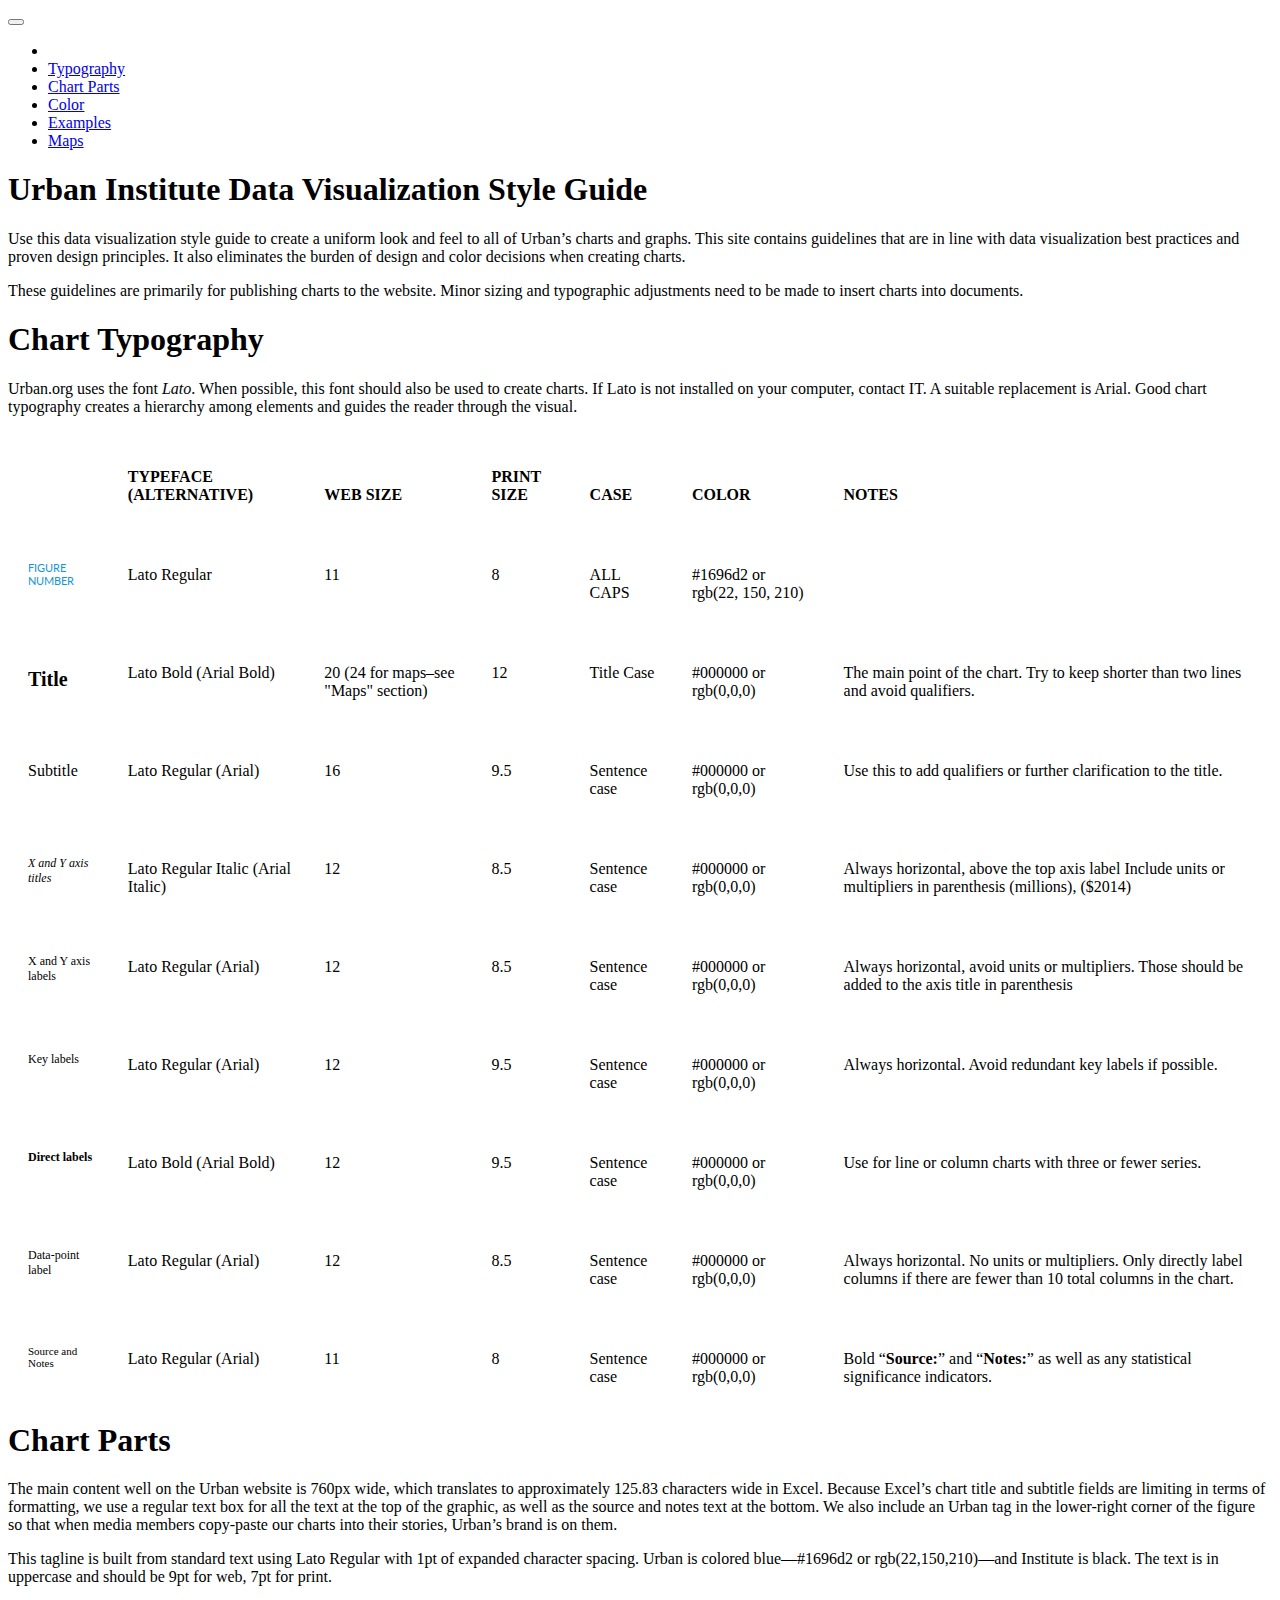
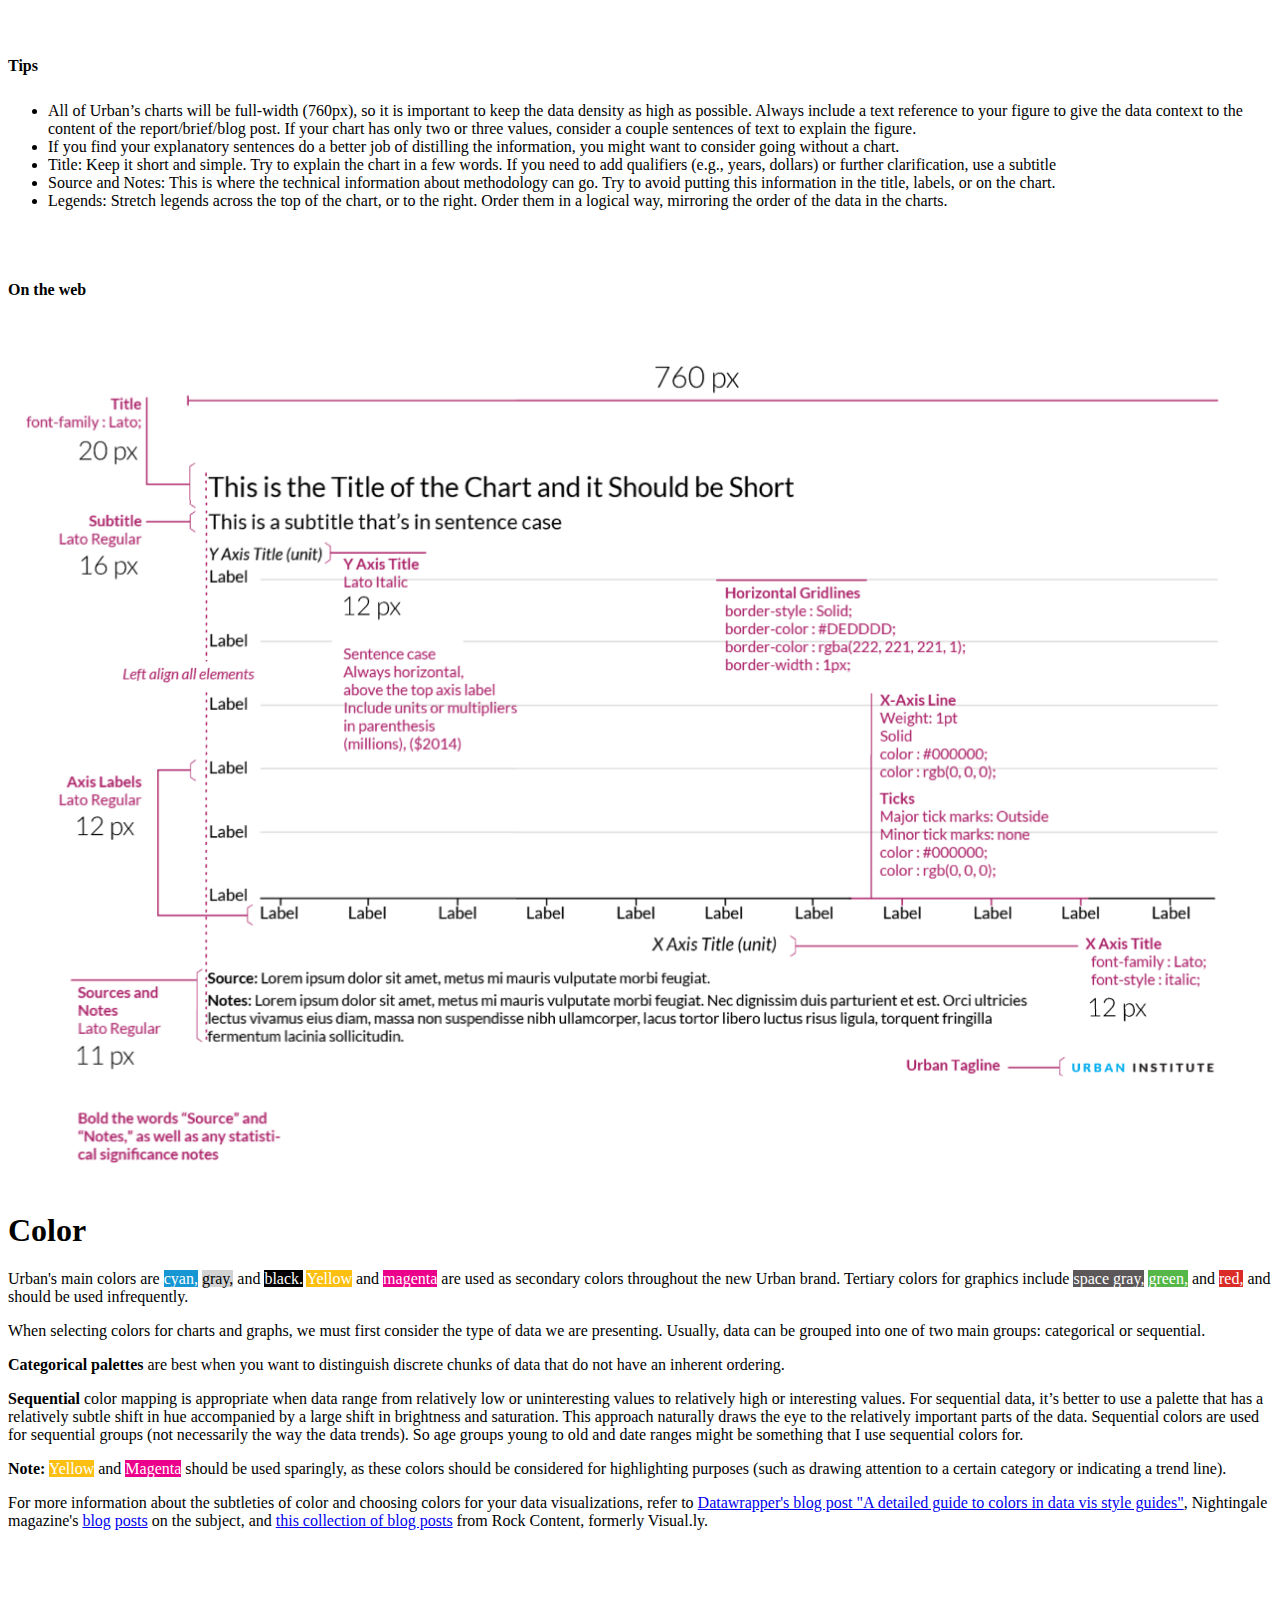
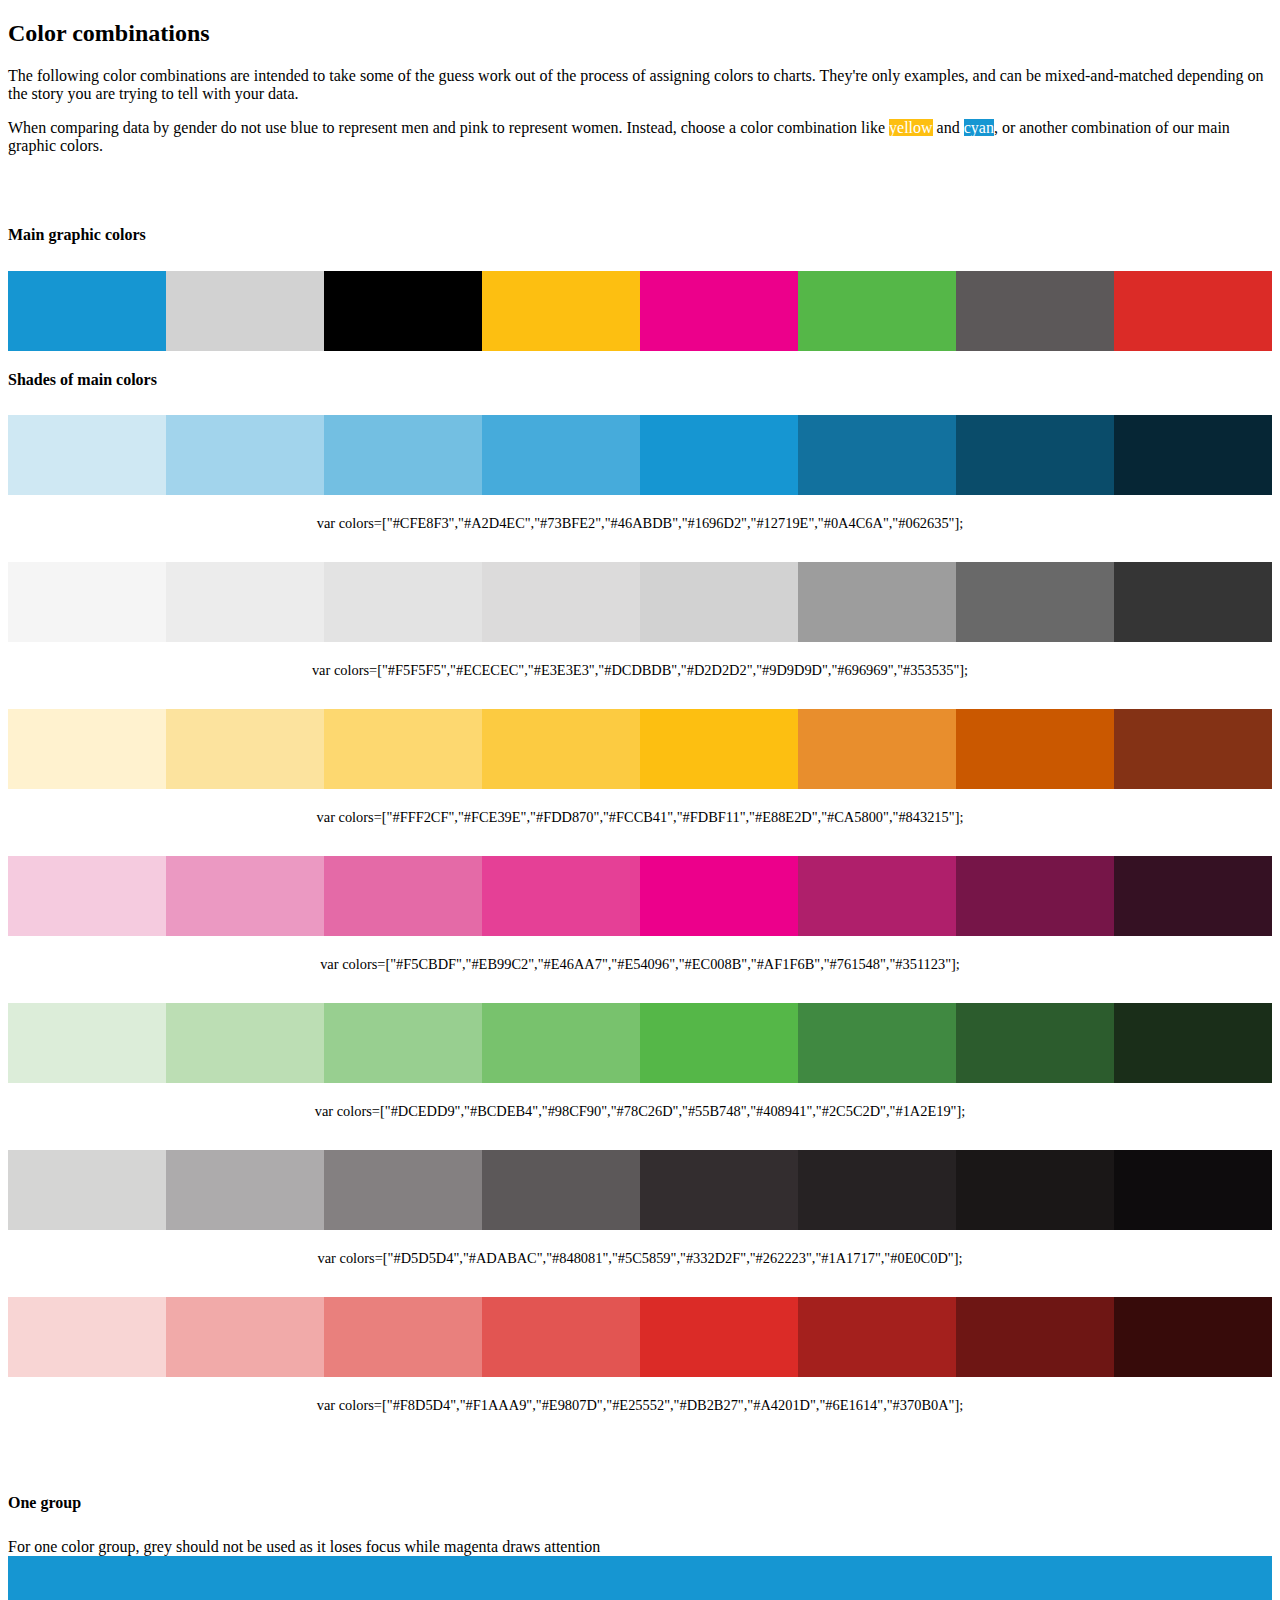
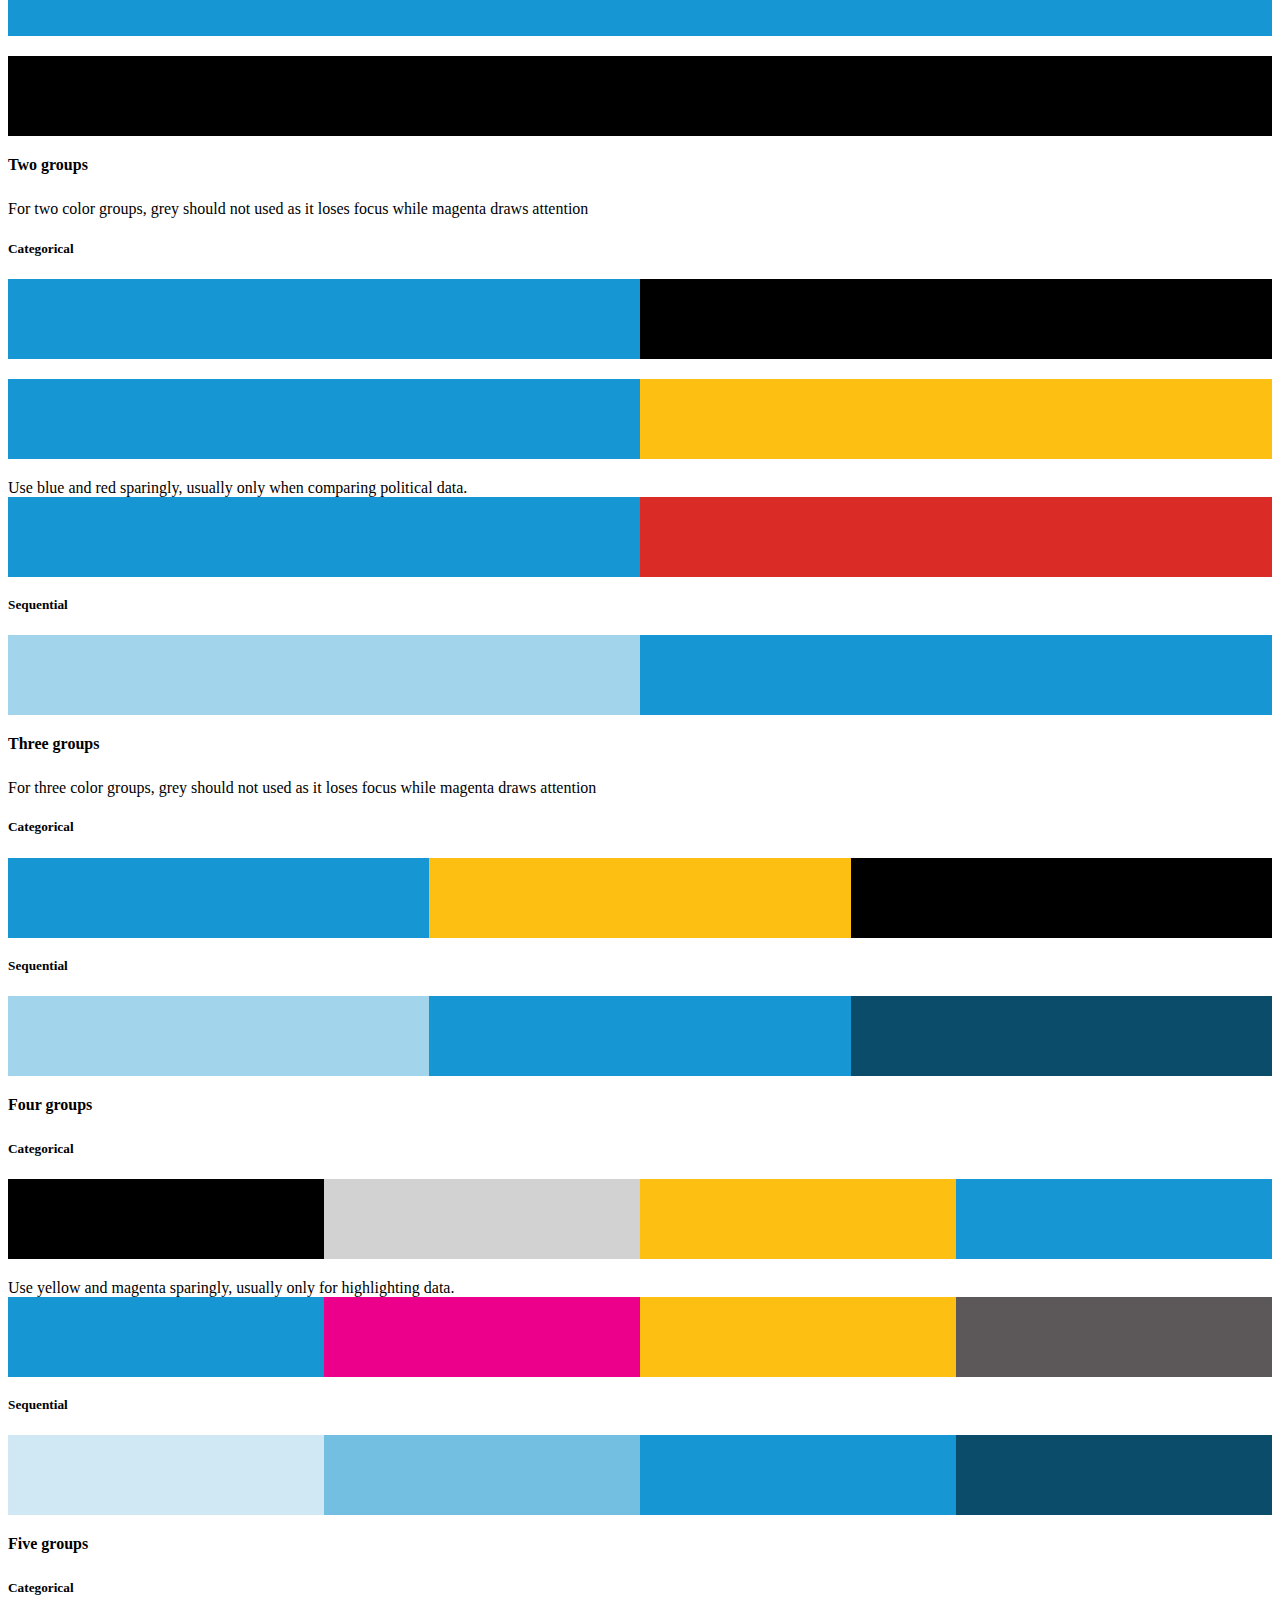
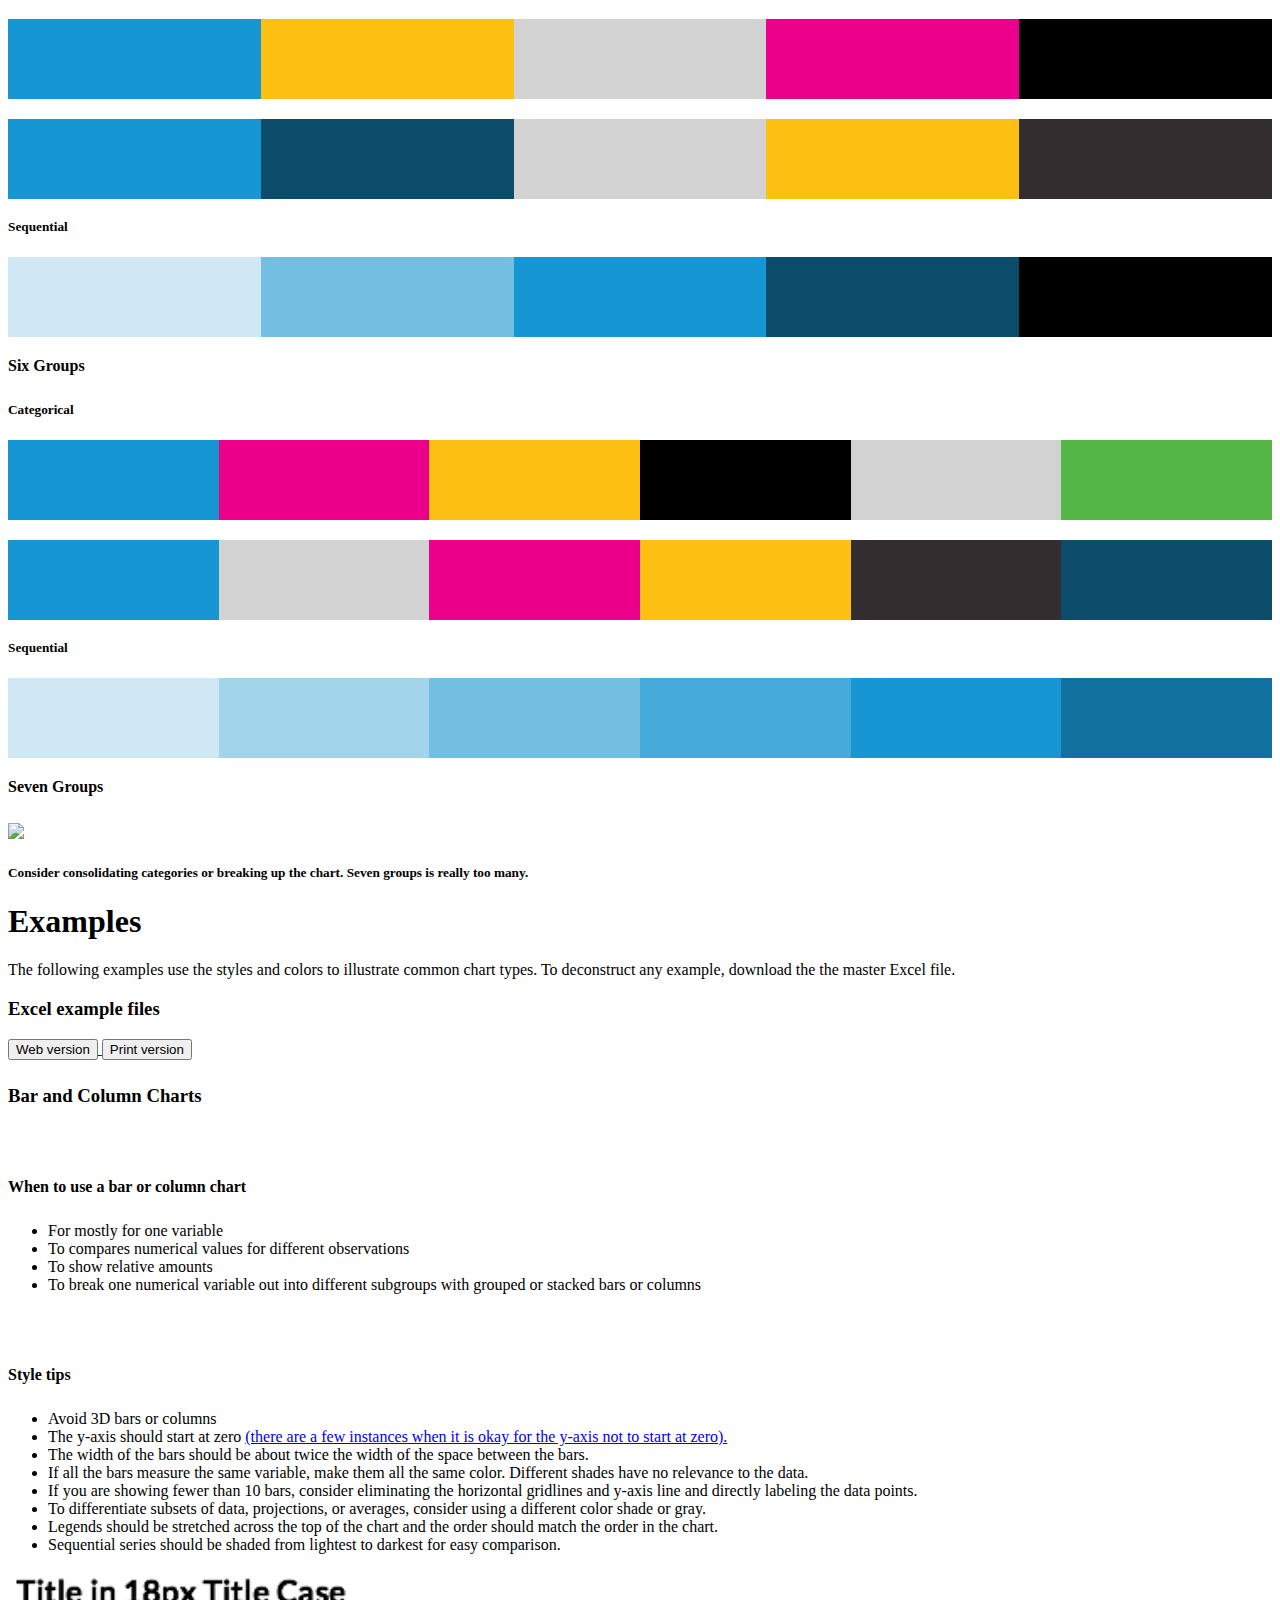
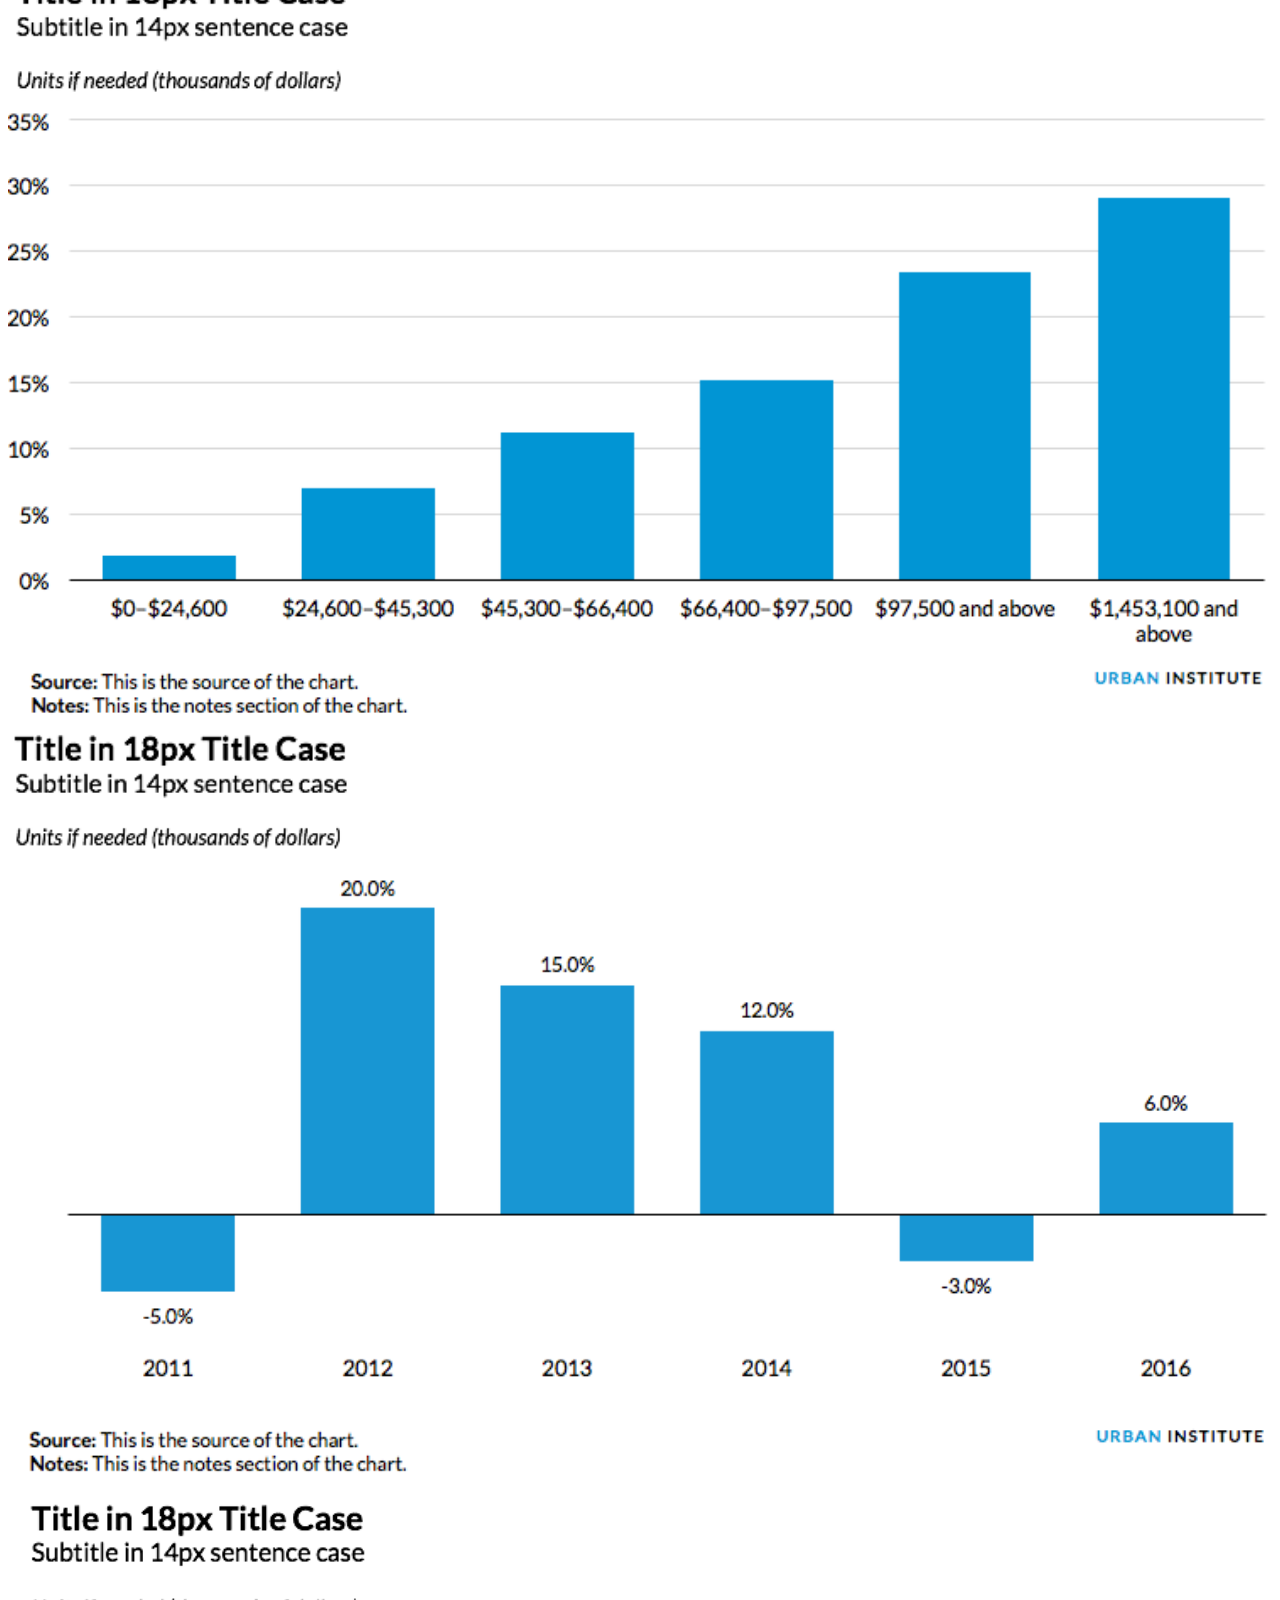
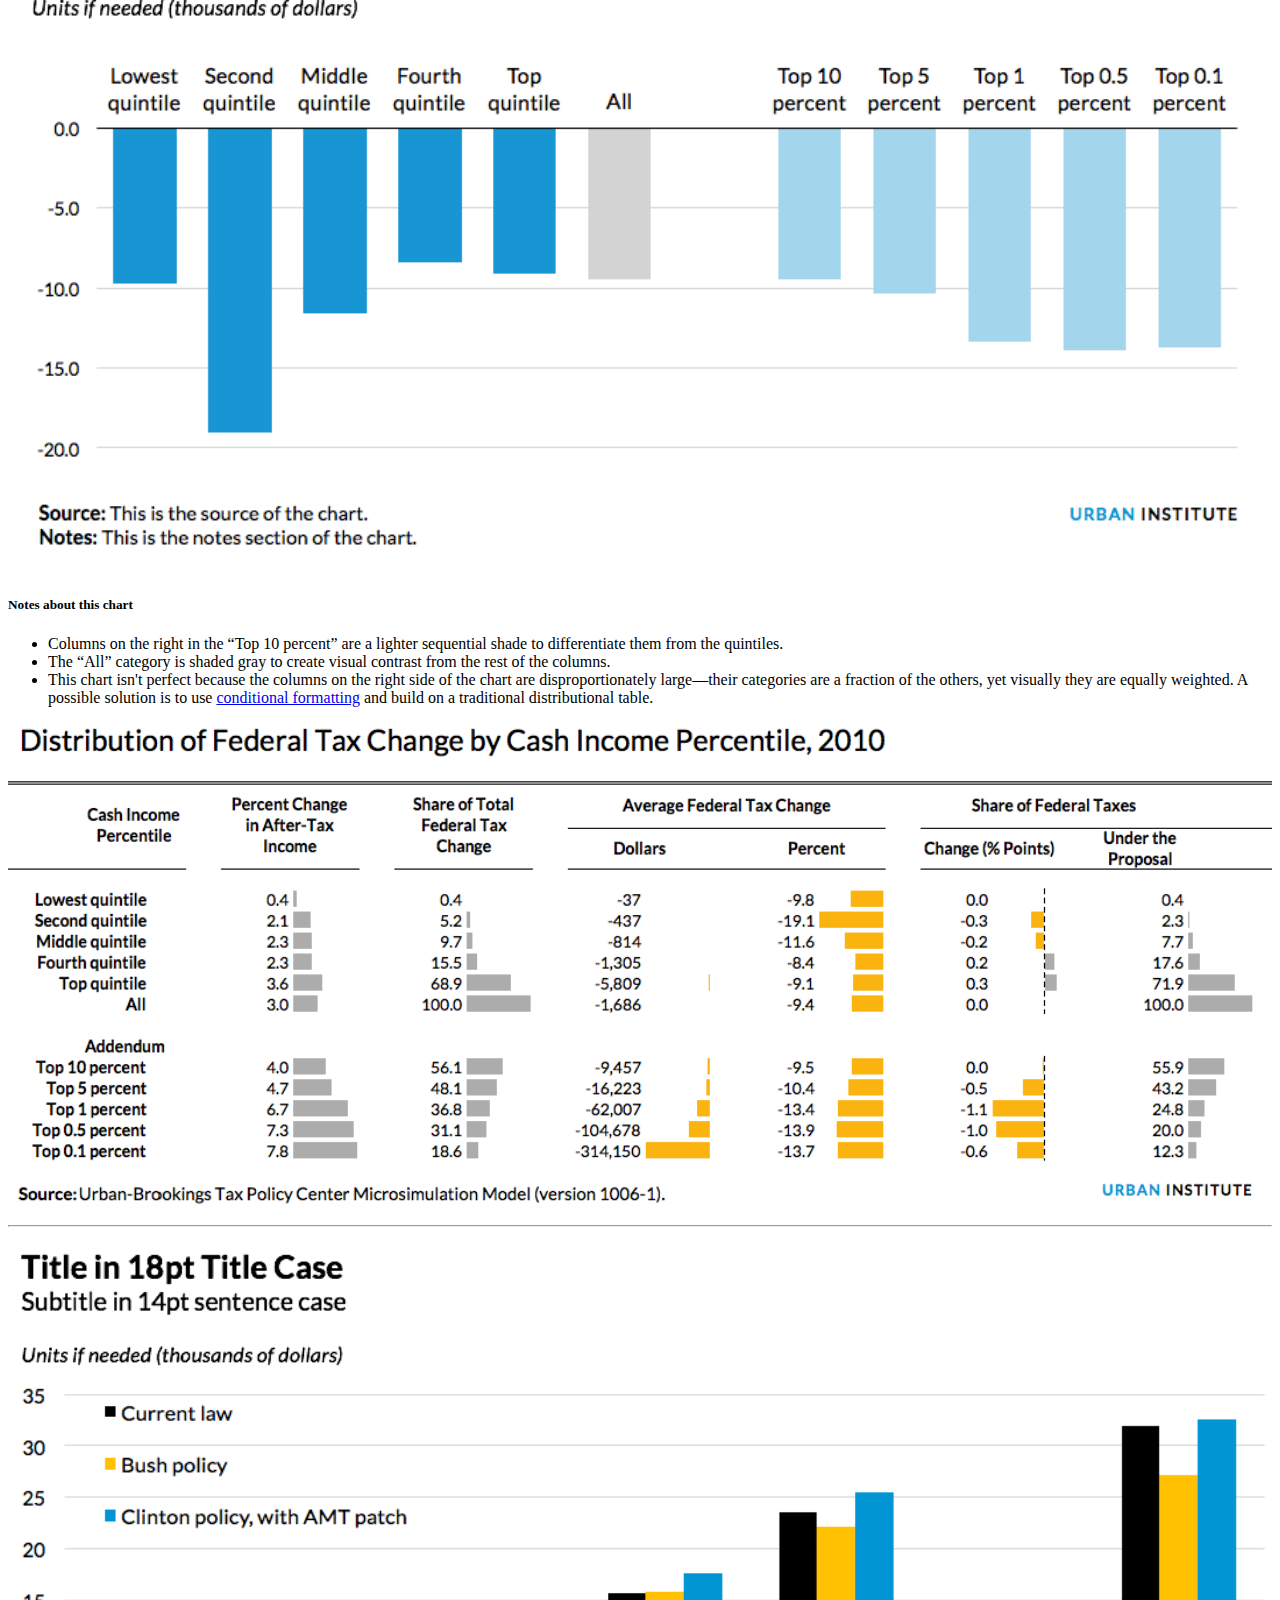
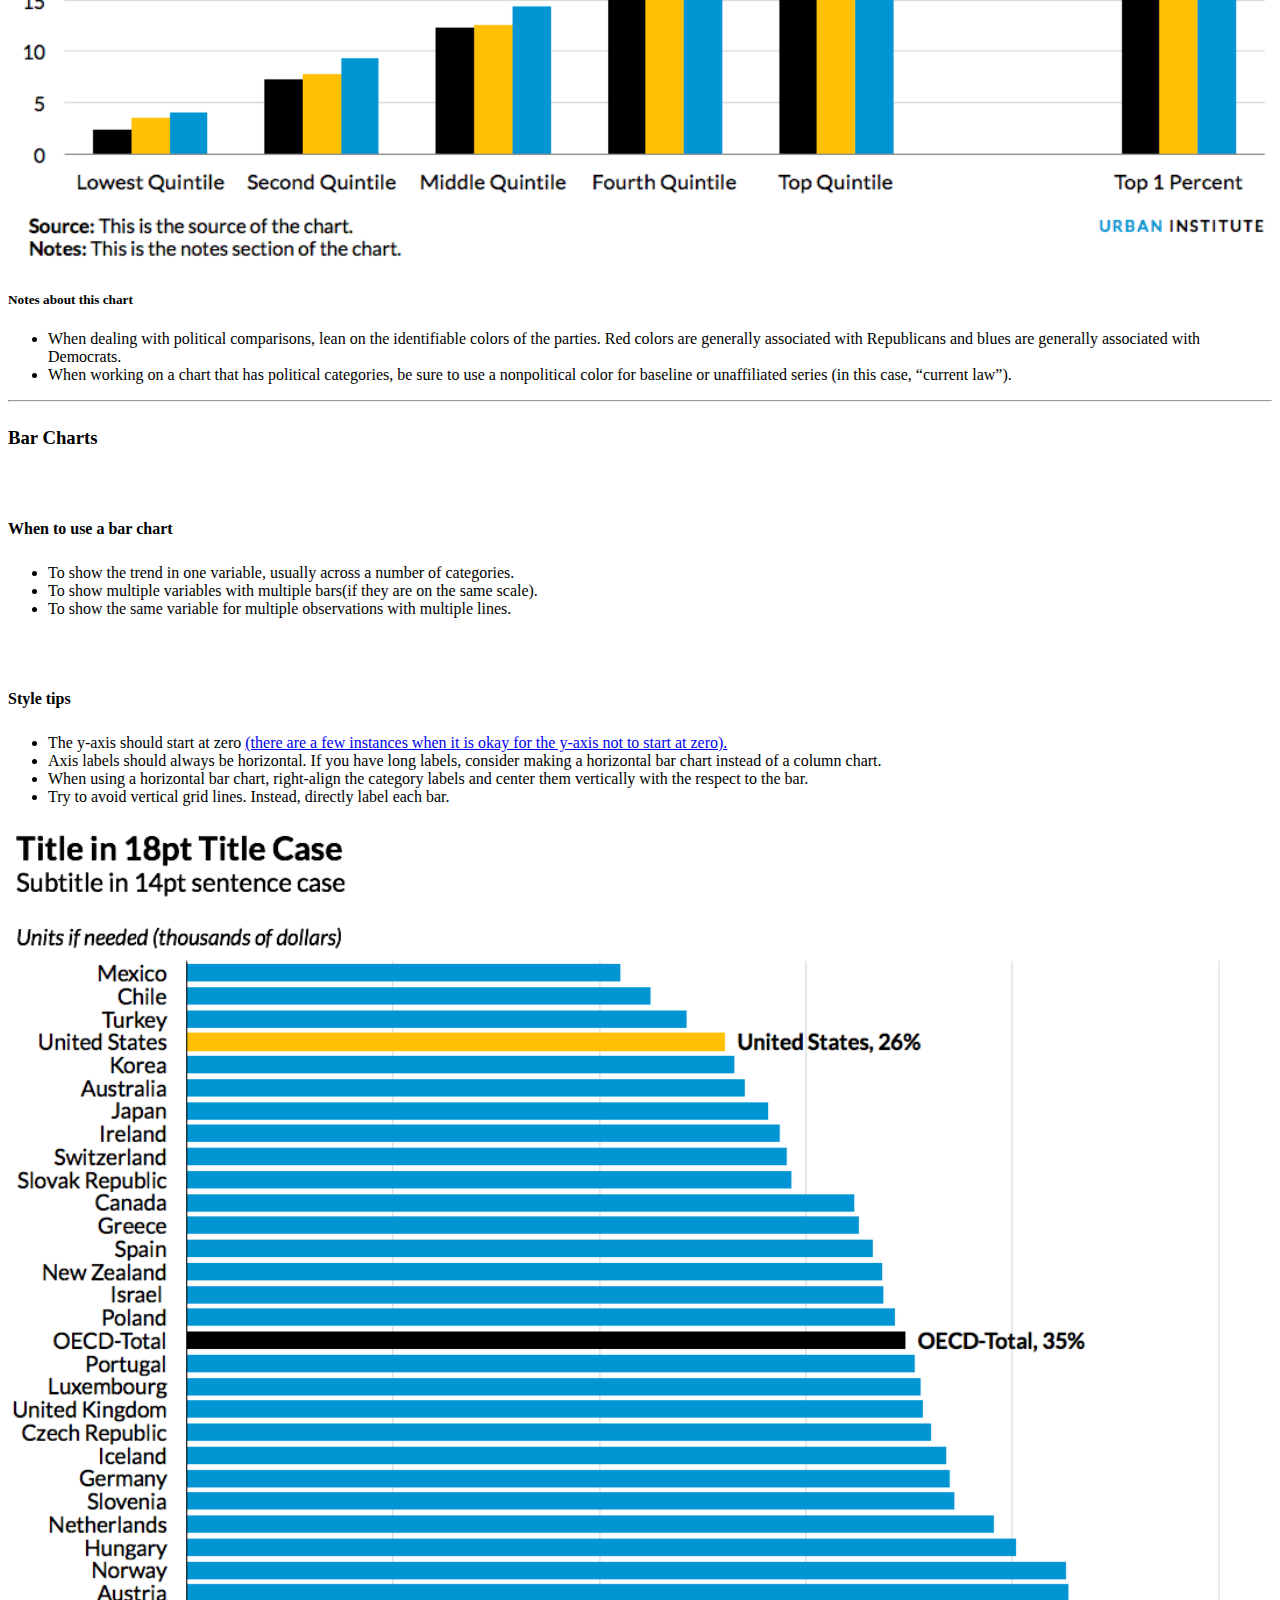
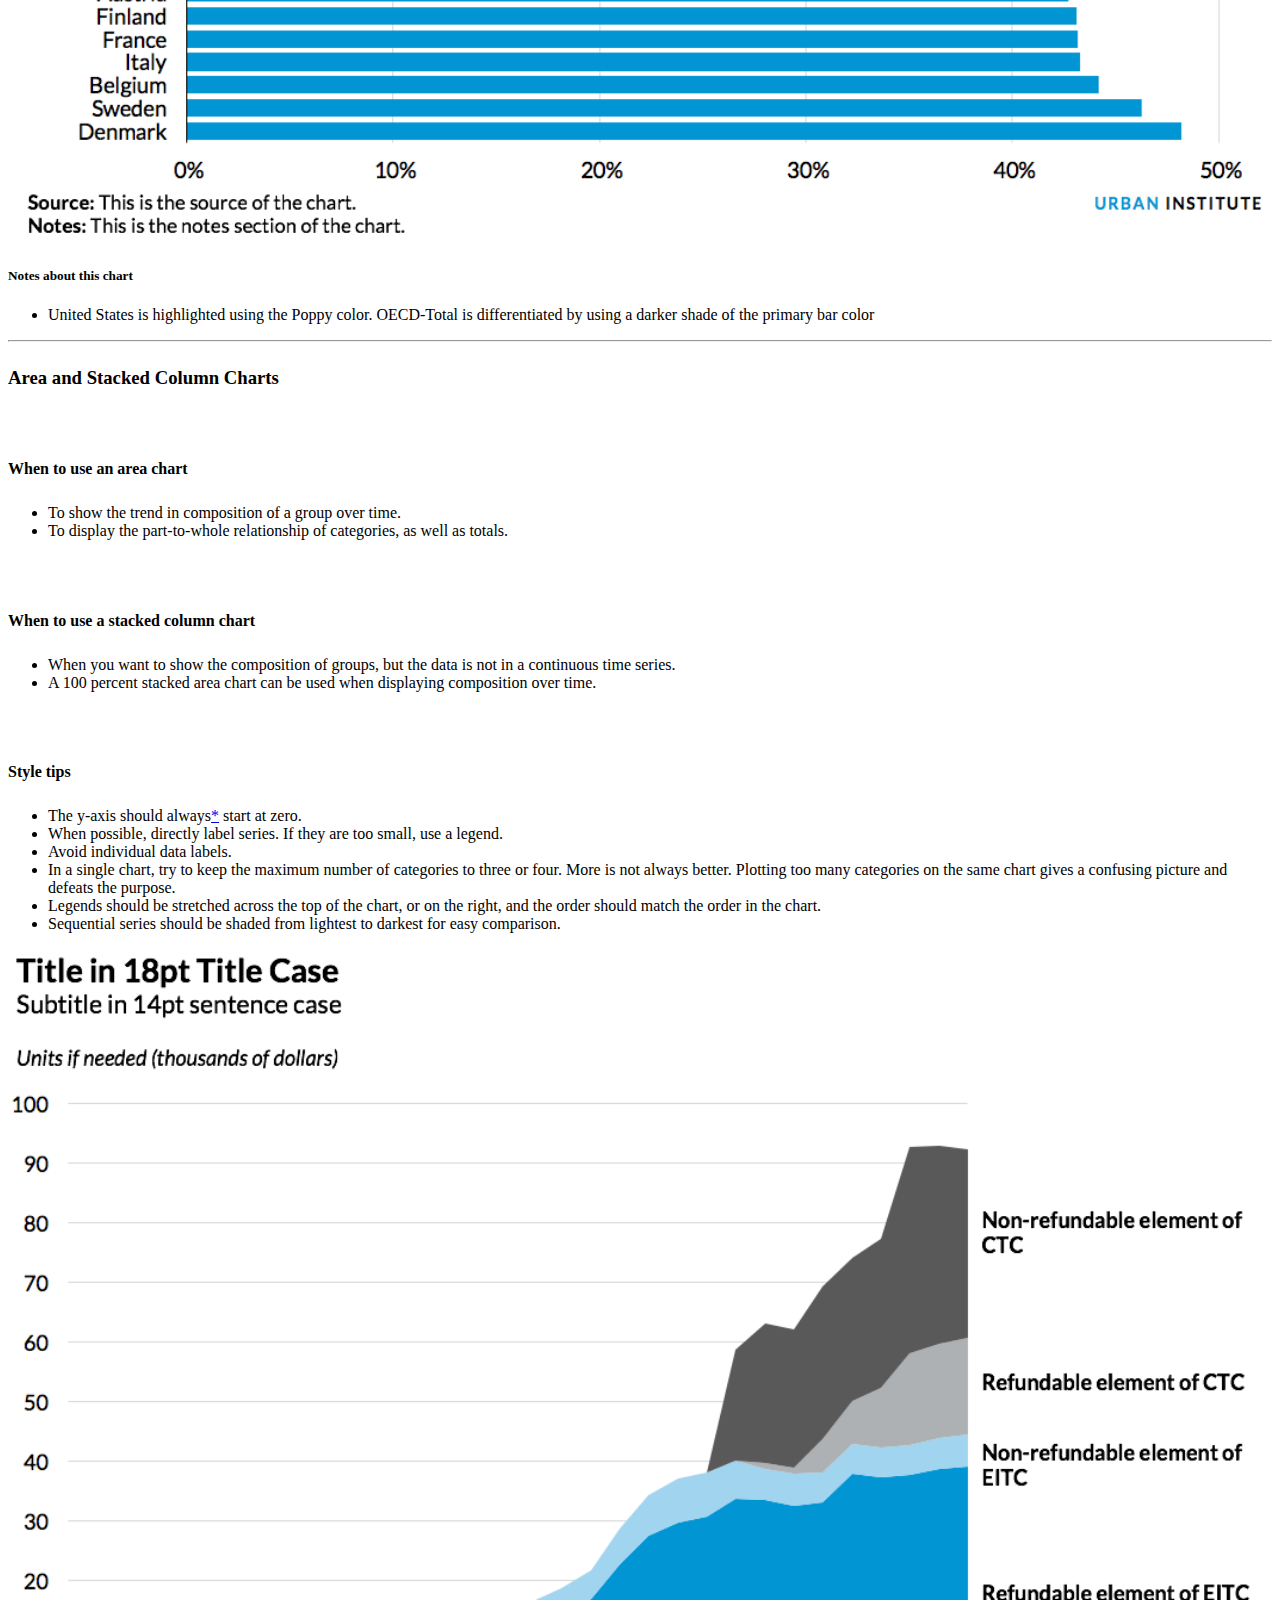
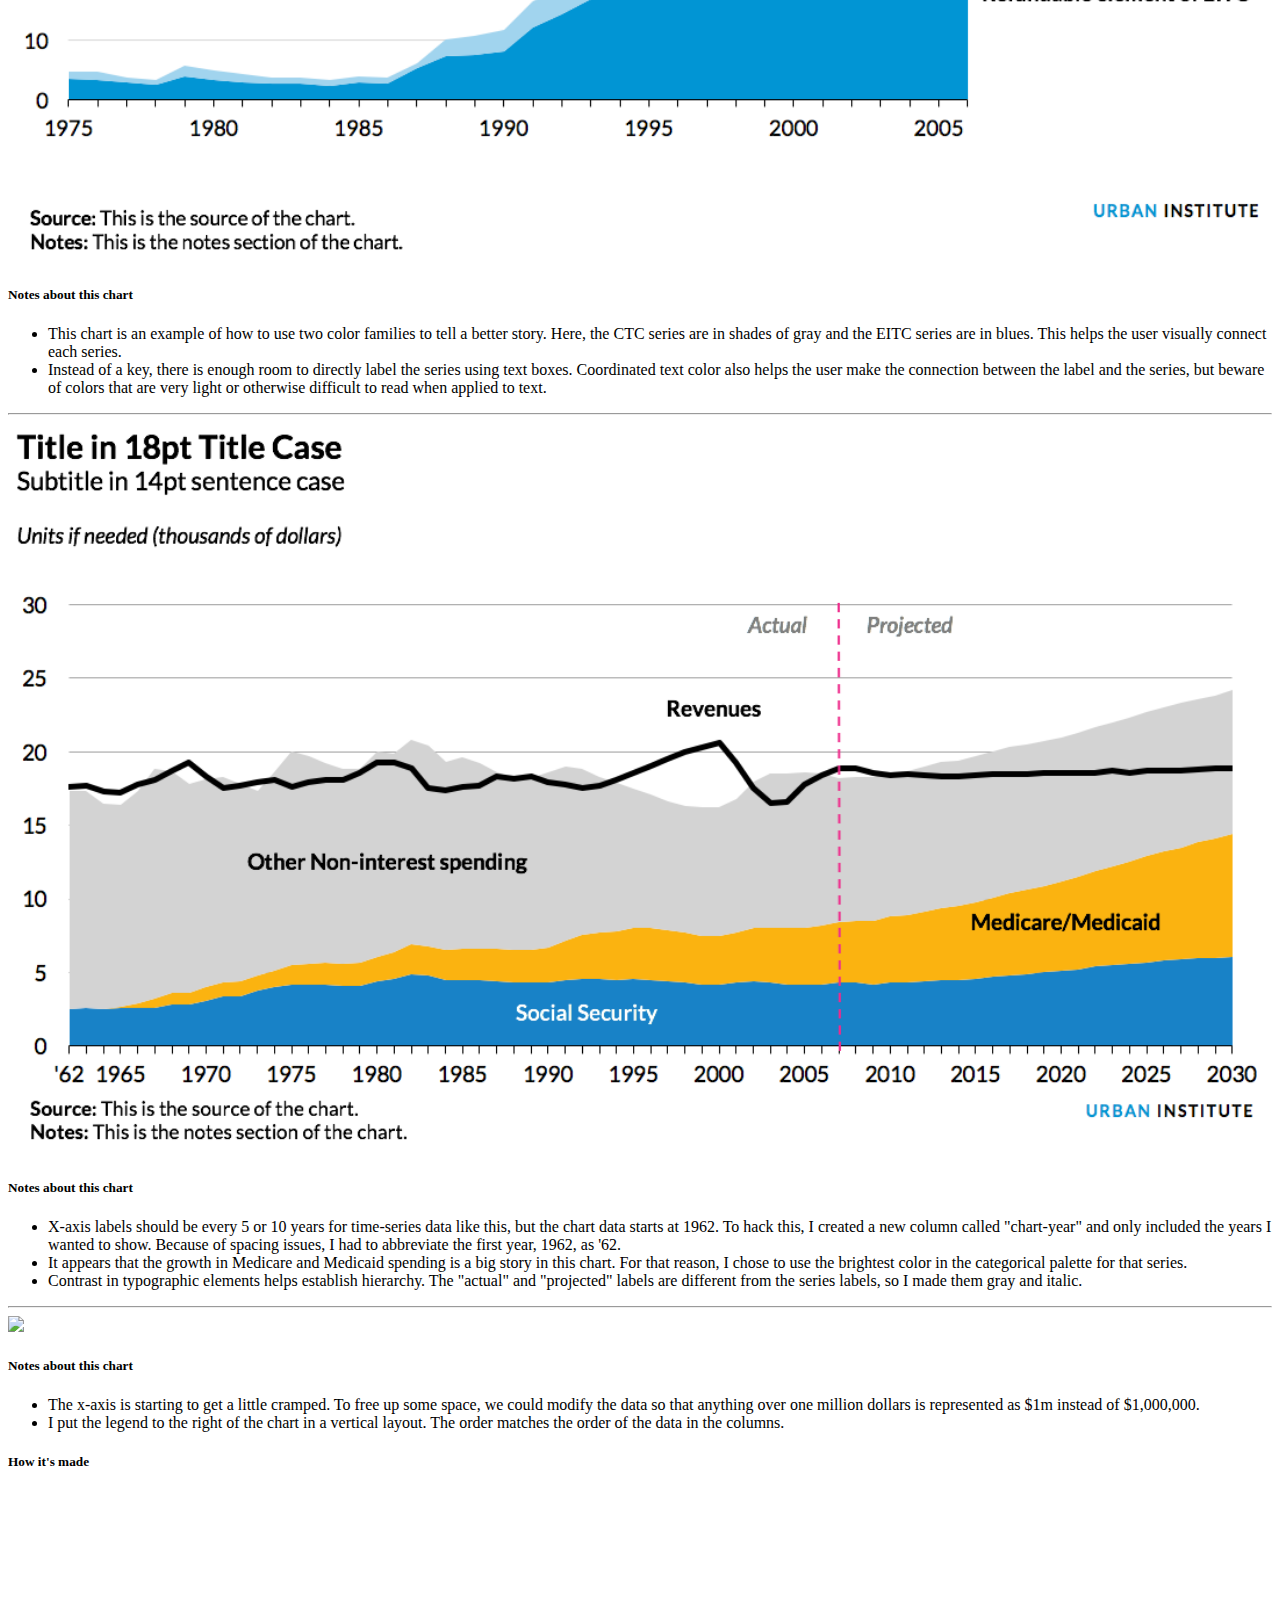
==== commit 19ab94ca: "updating typography size" ====
--- a/index.html
+++ b/index.html
@@ -52,6 +52,9 @@
         <script src="https://oss.maxcdn.com/libs/respond.js/1.4.2/respond.min.js"></script>
     <![endif]-->
 
+    <style>
+        h4 {padding: 50px 0px 5px 0px}
+        </style>
 </head>
 
 <body id="page-top" data-spy="scroll" data-target=".navbar-fixed-top">
@@ -172,13 +175,13 @@
 
                         <tr>
                             <td valign="top">
-                                <p style="font-size:18px;"><b>Title</b></p>
+                                <p style="font-size:20px;"><b>Title</b></p>
                             </td>
                             <td valign="top">
                                 <p>Lato Bold (Arial Bold)</p>
                             </td>
                             <td valign="top">
-                                <p>18 (24 for maps–see "Maps" section)</p>
+                                <p>20 (24 for maps–see "Maps" section)</p>
                             </td>
                             <td valign="top">
                                 <p>12</p>
@@ -196,13 +199,13 @@
 
                         <tr>
                             <td valign="top">
-                                <p style="font-size:14px;">Subtitle</p>
+                                <p style="font-size:16px;">Subtitle</p>
                             </td>
                             <td valign="top">
                                 <p>Lato Regular (Arial)</p>
                             </td>
                             <td valign="top">
-                                <p>14</p>
+                                <p>16</p>
                             </td>
                             <td valign="top">
                                 <p>9.5</p>
@@ -375,12 +378,12 @@
         <div class="row">
             <div class="col-lg-10 col-lg-offset-1">
                 <h1>Chart Parts</h1>
-                <p>The main content well on the Urban website is 685px wide, which translates to approximately 9.75” wide in Excel. Because Excel’s chart title and subtitle fields are limiting in terms of formatting, we use a regular text box for all the text at the top of the graphic, as well as the source and notes text at the bottom. We also include an Urban tag in the lower-right corner of the figure so that when media members copy-paste our charts into their stories, Urban’s brand is on them.</p>
+                <p>The main content well on the Urban website is 760px wide, which translates to approximately 125.83 characters wide in Excel. Because Excel’s chart title and subtitle fields are limiting in terms of formatting, we use a regular text box for all the text at the top of the graphic, as well as the source and notes text at the bottom. We also include an Urban tag in the lower-right corner of the figure so that when media members copy-paste our charts into their stories, Urban’s brand is on them.</p>
                 <p>This tagline is built from standard text using Lato Regular with 1pt of expanded character spacing. Urban is colored blue—#1696d2 or rgb(22,150,210)—and Institute is black. The text is in uppercase and should be 9pt for web, 7pt for print.</p>
                 <h4>Tips</h4>
 
                 <ul>
-                    <li>All of Urban’s charts will be full-width (685px), so it is important to keep the data density as high as possible. Always include a text reference to your figure to give the data context to the content of the report/brief/blog post. If your chart has only two or three values, consider a couple sentences of text to explain the figure.
+                    <li>All of Urban’s charts will be full-width (760px), so it is important to keep the data density as high as possible. Always include a text reference to your figure to give the data context to the content of the report/brief/blog post. If your chart has only two or three values, consider a couple sentences of text to explain the figure.
                     </li>
                     <li>If you find your explanatory sentences do a better job of distilling the information, you might want to consider going without a chart.
                     </li>
@@ -394,10 +397,10 @@
 
             </div>
             <div class="col-lg-12">
-                <h4>In Print</h4>
-                <img src="img/chart-parts-01.png" width="100%" />
+                <!-- <h4>In Print</h4>
+                <img src="img/chart-parts-01.png" width="100%" /> -->
                 <h4>On the web</h4>
-                <img src="img/chart-parts-02.png" width="100%" />
+                <img src="img/chart-typography-and-layout.png" width="100%" />
             </div>
 
 
@@ -409,17 +412,21 @@
         <div class="row">
             <div class="col-lg-10 col-lg-offset-1">
                 <h1>Color</h1>
-                <p>Urban's main colors are <span class="text-swatch blue-5 dark">cyan,</span> <span class="text-swatch gray-5 ">gray,</span> and <span class="text-swatch black dark">black.</span></span> <span class="text-swatch yellow-5 dark">Yellow</span> and <span class="text-swatch magenta-5 dark">magenta</span> are used as secondary colors throughout the new Urban brand. Teriary colors for graphics include <span class="text-swatch space-gray-4 dark">space gray,</span> <span class="text-swatch green-5 dark">green,</span> and <span class="text-swatch red-5 dark">red,</span> and should be used infrequently. </p>
+                <p>Urban's main colors are <span class="text-swatch blue-5 dark">cyan,</span> <span class="text-swatch gray-5 ">gray,</span> and <span class="text-swatch black dark">black.</span></span> <span class="text-swatch yellow-5 dark">Yellow</span> and <span class="text-swatch magenta-5 dark">magenta</span> are used as secondary colors throughout the new Urban brand. Tertiary colors for graphics include <span class="text-swatch space-gray-4 dark">space gray,</span> <span class="text-swatch green-5 dark">green,</span> and <span class="text-swatch red-5 dark">red,</span> and should be used infrequently. </p>
                 <p>When selecting colors for charts and graphs, we must first consider the type of data we are presenting. Usually, data can be grouped into one of two main groups: categorical or sequential.</p>
                 <p><b>Categorical palettes </b>are best when you want to distinguish discrete chunks of data that do not have an inherent ordering.</p>
                 <p><b>Sequential  </b>color mapping is appropriate when data range from relatively low or uninteresting values to relatively high or interesting values. For sequential data, it’s better to use a palette that has a relatively subtle shift in hue accompanied by a large shift in brightness and saturation. This approach naturally draws the eye to the relatively important parts of the data. Sequential colors are used for sequential groups (not necessarily the way the data trends). So age groups young to old and date ranges might be something that I use sequential colors for.</p>
                 <p><b>Note:</b> <span class="text-swatch yellow-5 dark">Yellow</span> and <span class="text-swatch magenta-5 dark">Magenta</span> should be used sparingly, as these colors should be considered for highlighting purposes (such as drawing attention to a certain category or indicating a trend line).
-                <p>For more information about the subtleties of color, refer to <a href="http://blog.visual.ly/?s=%22subtleties+of+color%22" target="_blank">this collection of blog posts</a> from <a href="http://visual.ly/" target="_blank"> Visual.ly</a>.</p>
+                <p>For more information about the subtleties of color and choosing colors for your data visualizations, refer to <a href="https://blog.datawrapper.de/colors-for-data-vis-style-guides/" target="_blank">Datawrapper's blog post "A detailed guide to colors in data vis style guides"</a>, Nightingale magazine's <a href="https://nightingaledvs.com/how-to-choose-colors-for-your-data-visualizations/" target="_blank">blog</a> <a href="https://nightingaledvs.com/tag/color/" target="_blank">posts</a> on the subject, and <a href="https://rockcontent.com/?s=%22subtleties+of+color%22" target="_blank">this collection of blog posts</a> from Rock Content, formerly Visual.ly</a>.</p>
+                <br />
+                <br />
+                <br />
+
+                <h2>Color combinations</h2>
+
                 <p>The following color combinations are intended to take some of the guess work out of the process of assigning colors to charts. They're only examples, and can be mixed-and-matched depending on the story you are trying to tell with your data.</p>
                 <p>When comparing data by gender do not use blue to represent men and pink to represent women. Instead, choose a color combination like <span class="text-swatch yellow-5 dark">yellow</span> and <span class="text-swatch blue-5 dark">cyan</span>, or another combination of our main graphic colors.</p>
 
-                <h2>Color combinations</h2>
-
                 <h4>Main graphic colors</h4>
                 <div class="multi-group-container">
                     <div class="color eight">
@@ -591,7 +598,7 @@
                             <div class="color-code"></div>
                         </div>
                     </div>
-                    <p class="color-code">var colors=["#FFF2CF","#FCE39E","#FDD870","#FCCB41","#FABE15","#BB8E2D","#7F6127","#3E3215"];</p>
+                    <p class="color-code">var colors=["#FFF2CF","#FCE39E","#FDD870","#FCCB41","#FDBF11","#E88E2D","#CA5800","#843215"];</p>
                 </div>
                 <div class="multi-group-container">
                     <div class="color eight">
@@ -634,7 +641,7 @@
                             <div class="color-code"></div>
                         </div>
                     </div>
-                    <p class="color-code">var colors=["#F5CBDF","#EB99C2","#E46AA7","#E54096","#E90989","#AF1F6B","#761548","#351123"];</p>
+                    <p class="color-code">var colors=["#F5CBDF","#EB99C2","#E46AA7","#E54096","#EC008B","#AF1F6B","#761548","#351123"];</p>
                 </div>
                 <div class="multi-group-container">
                     <div class="color eight">
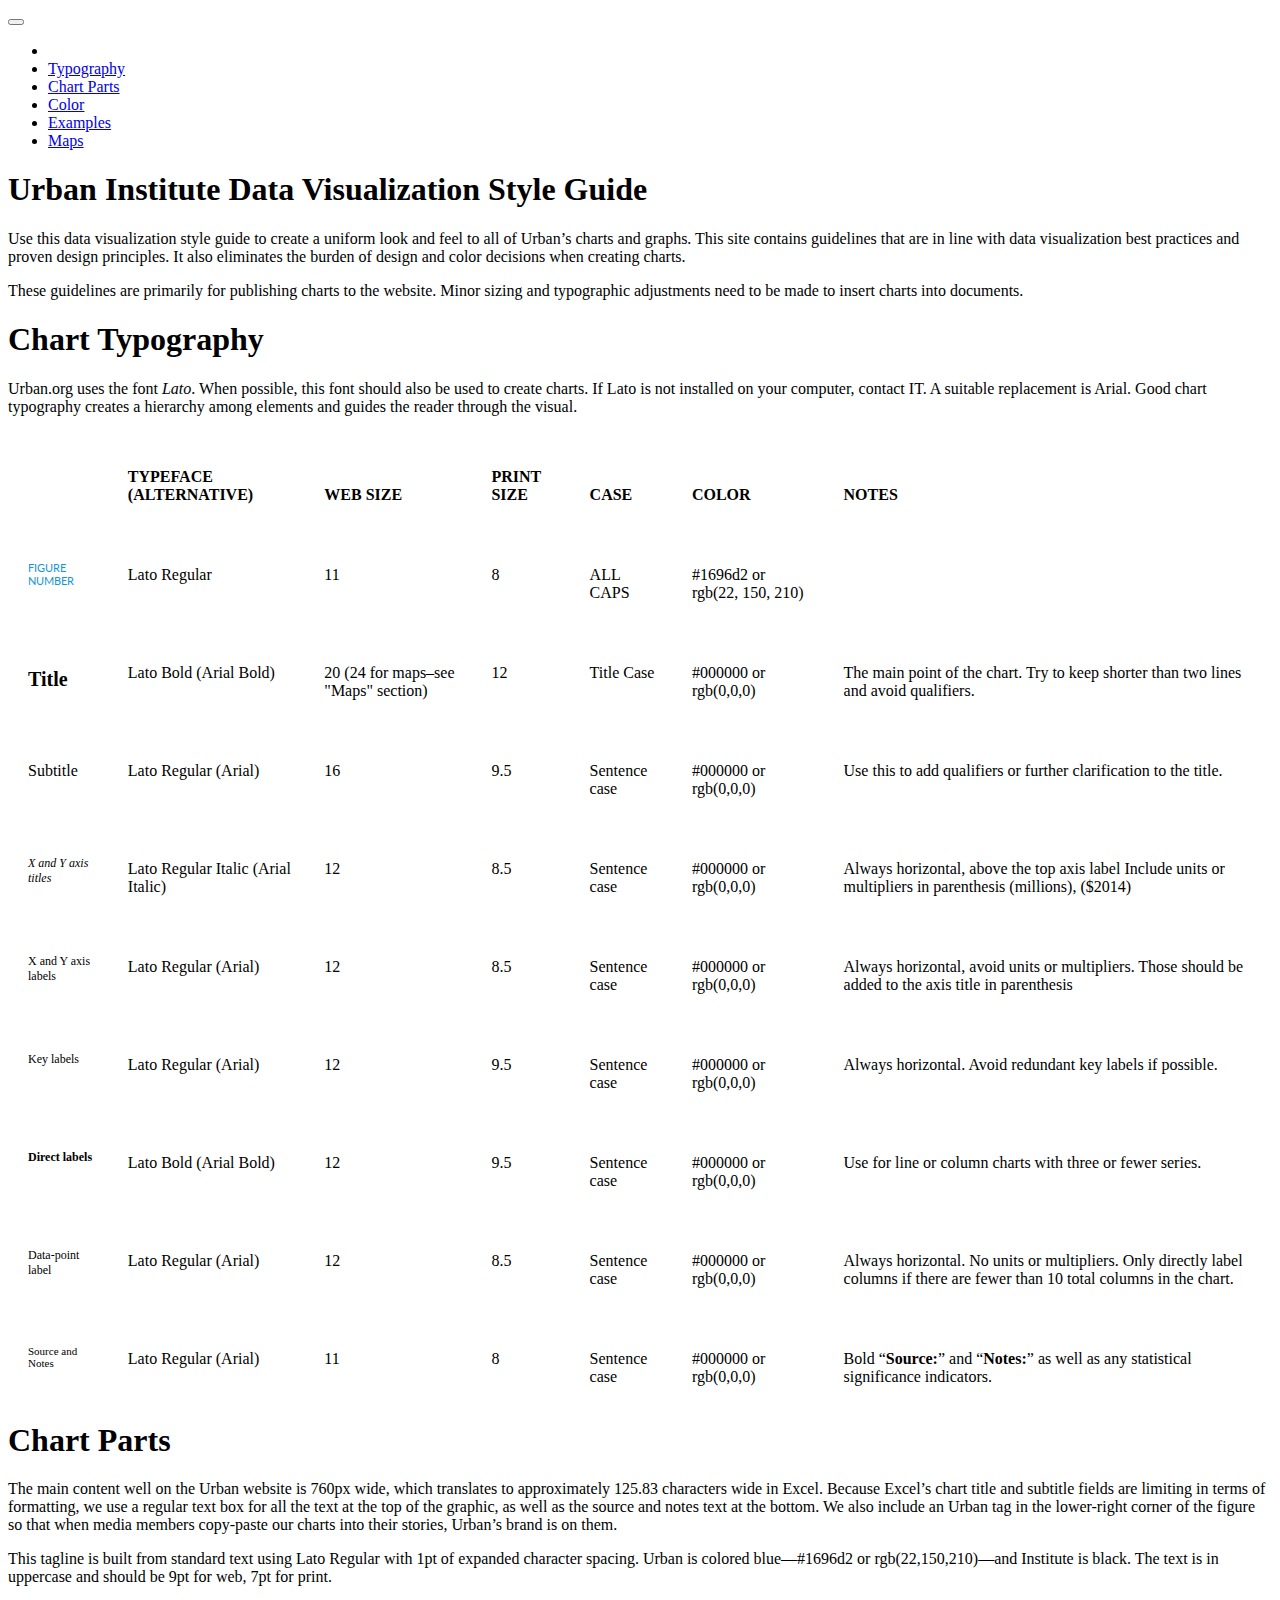
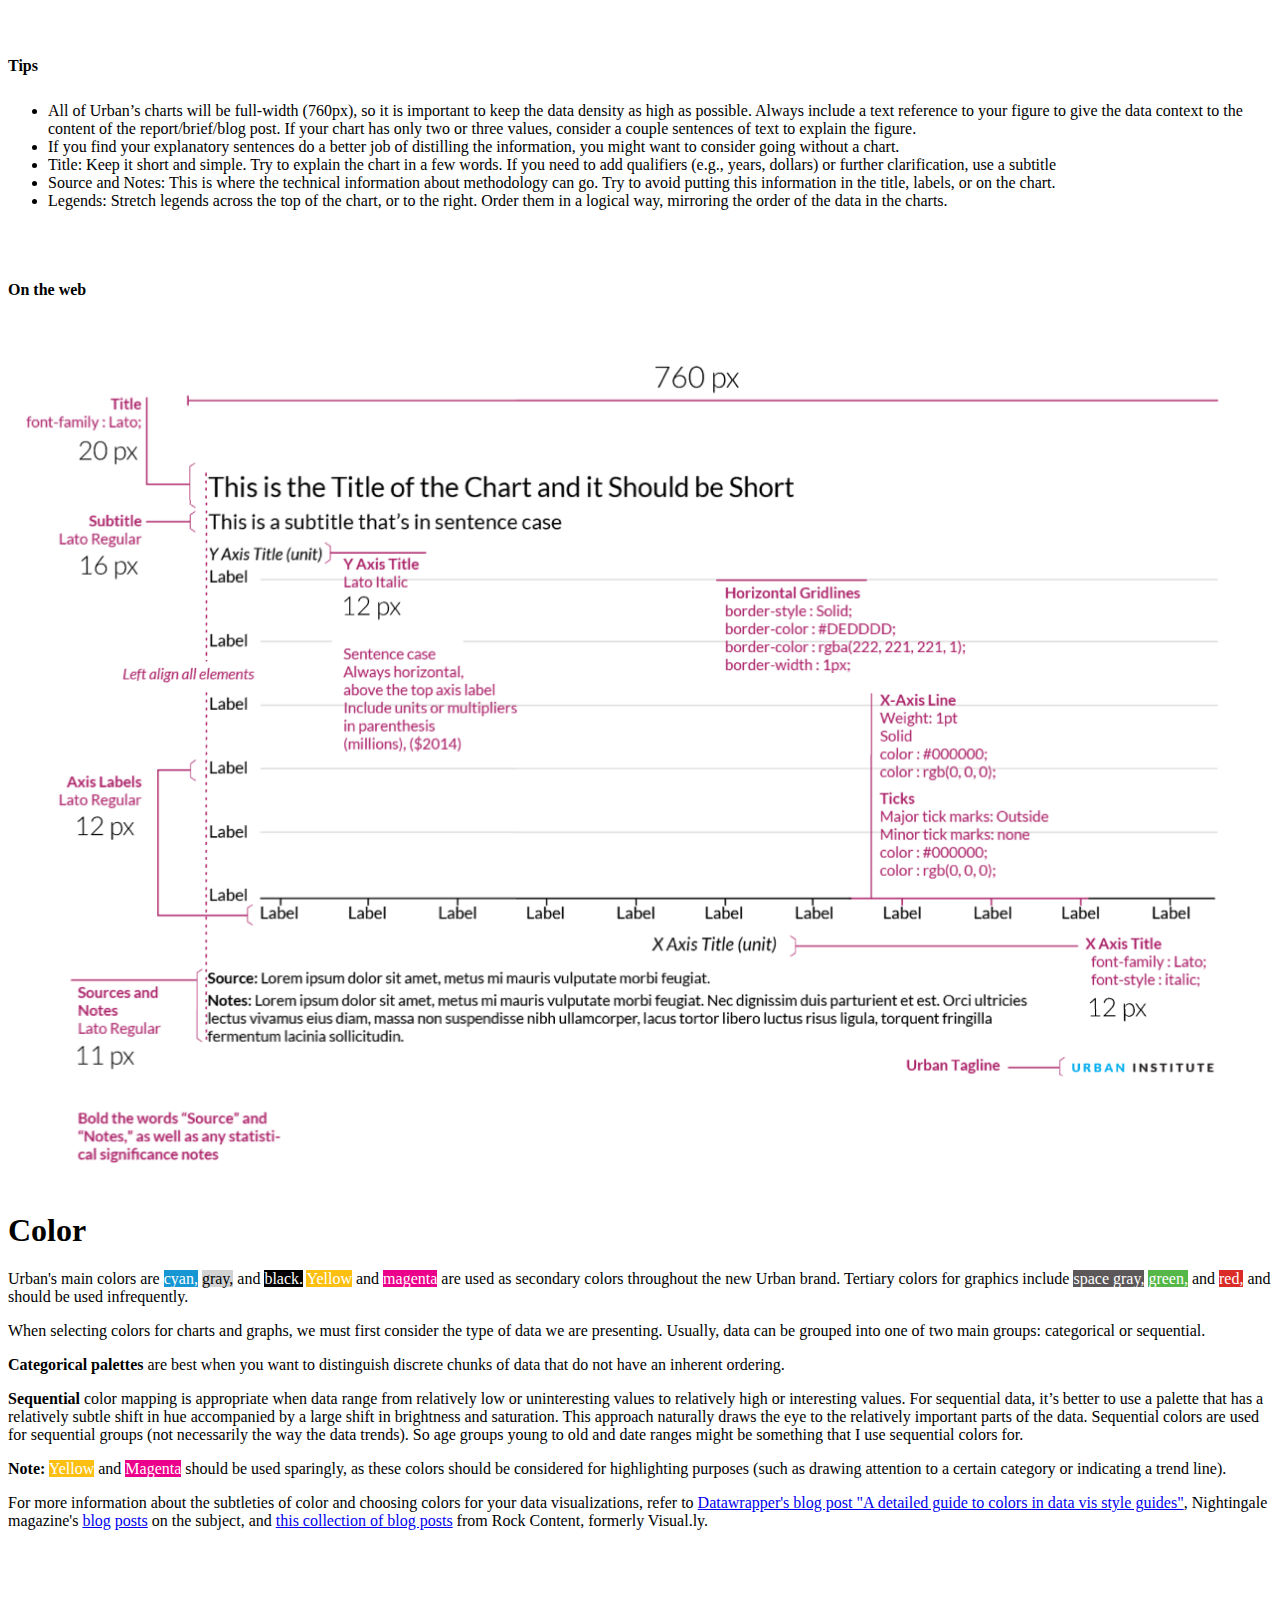
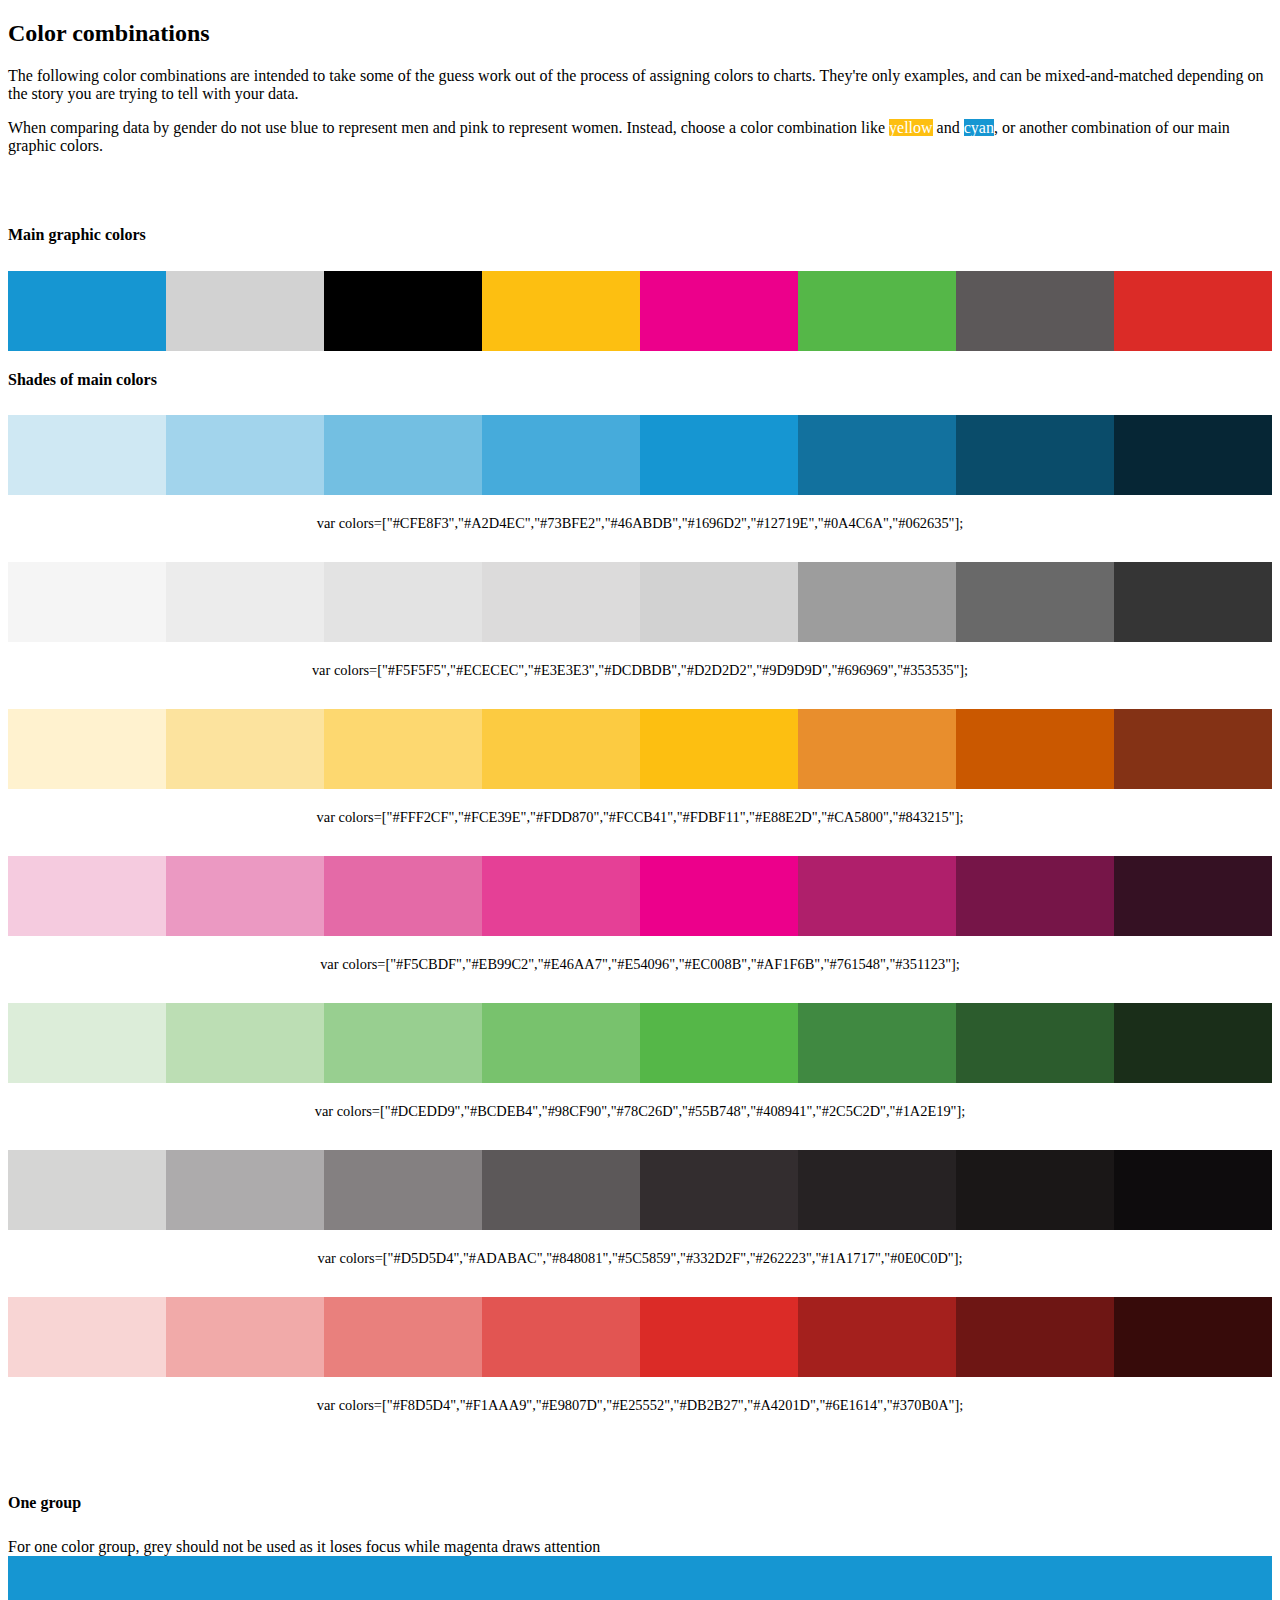
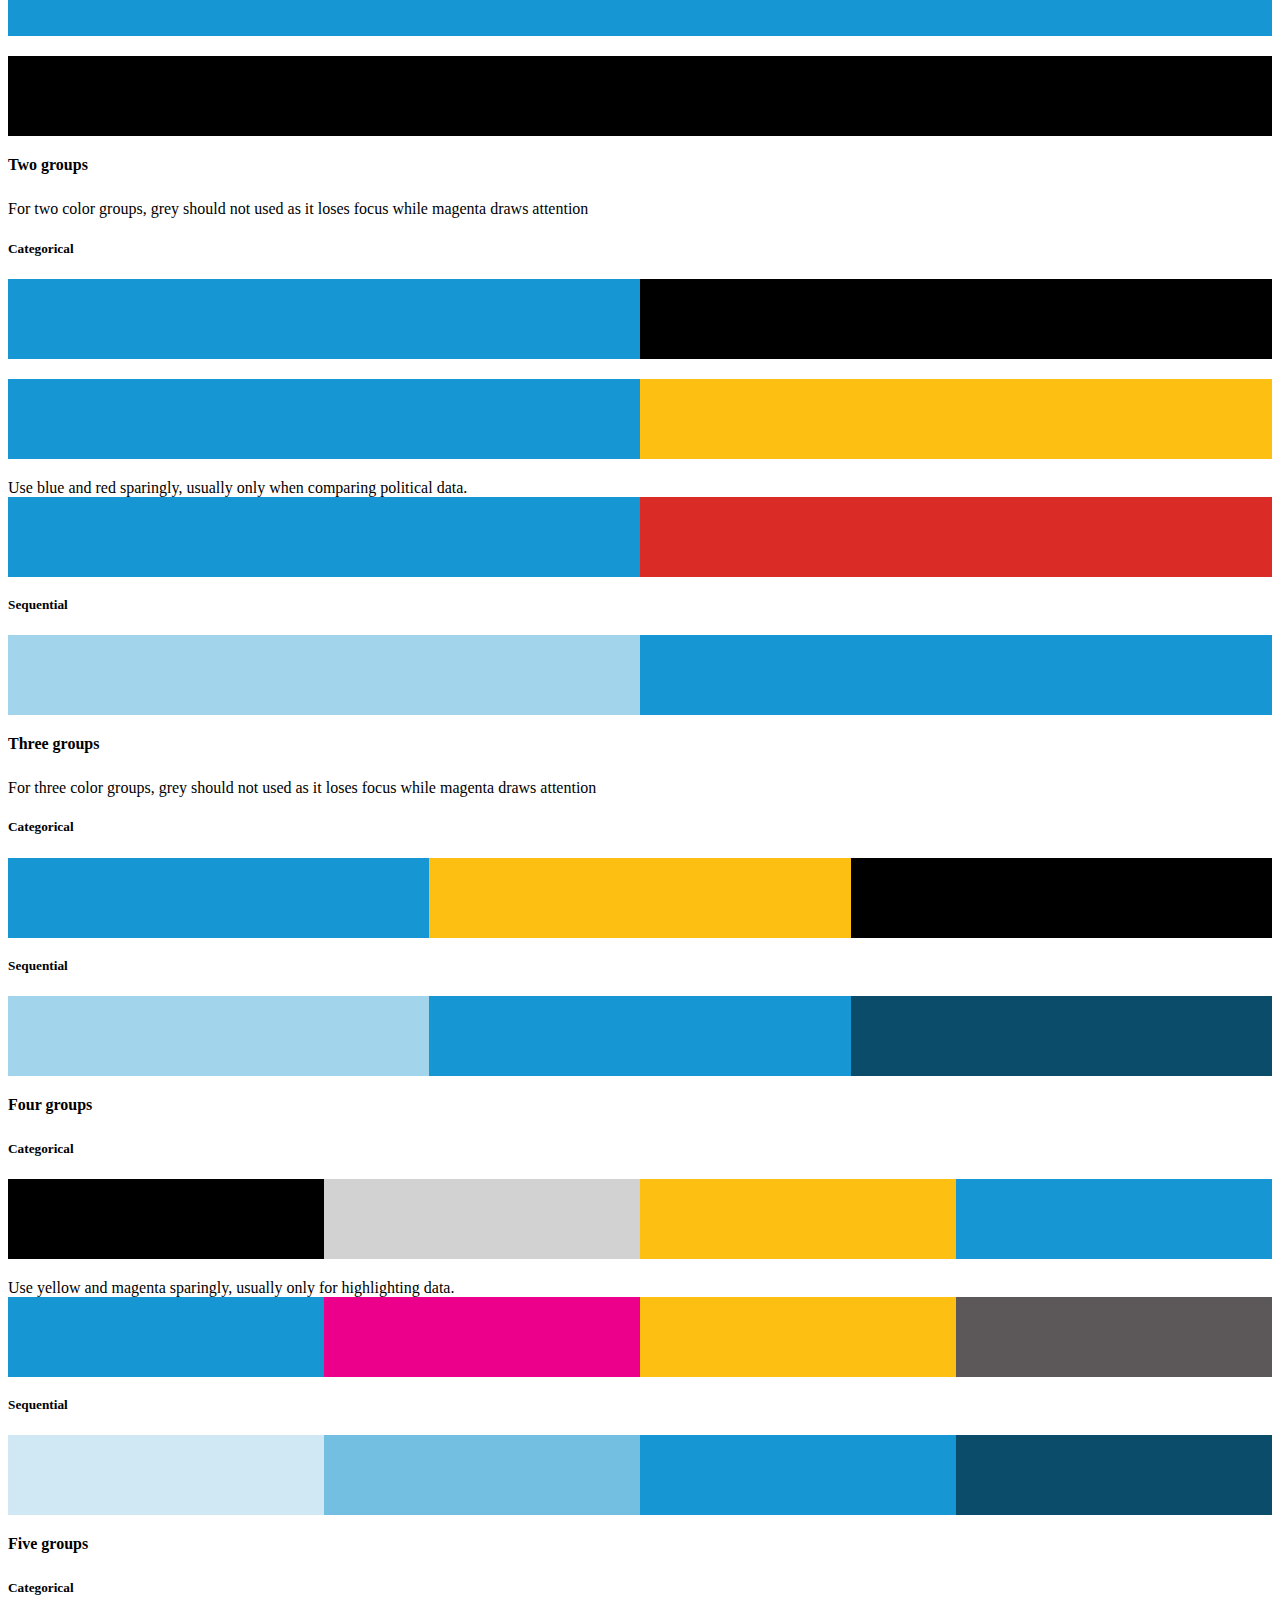
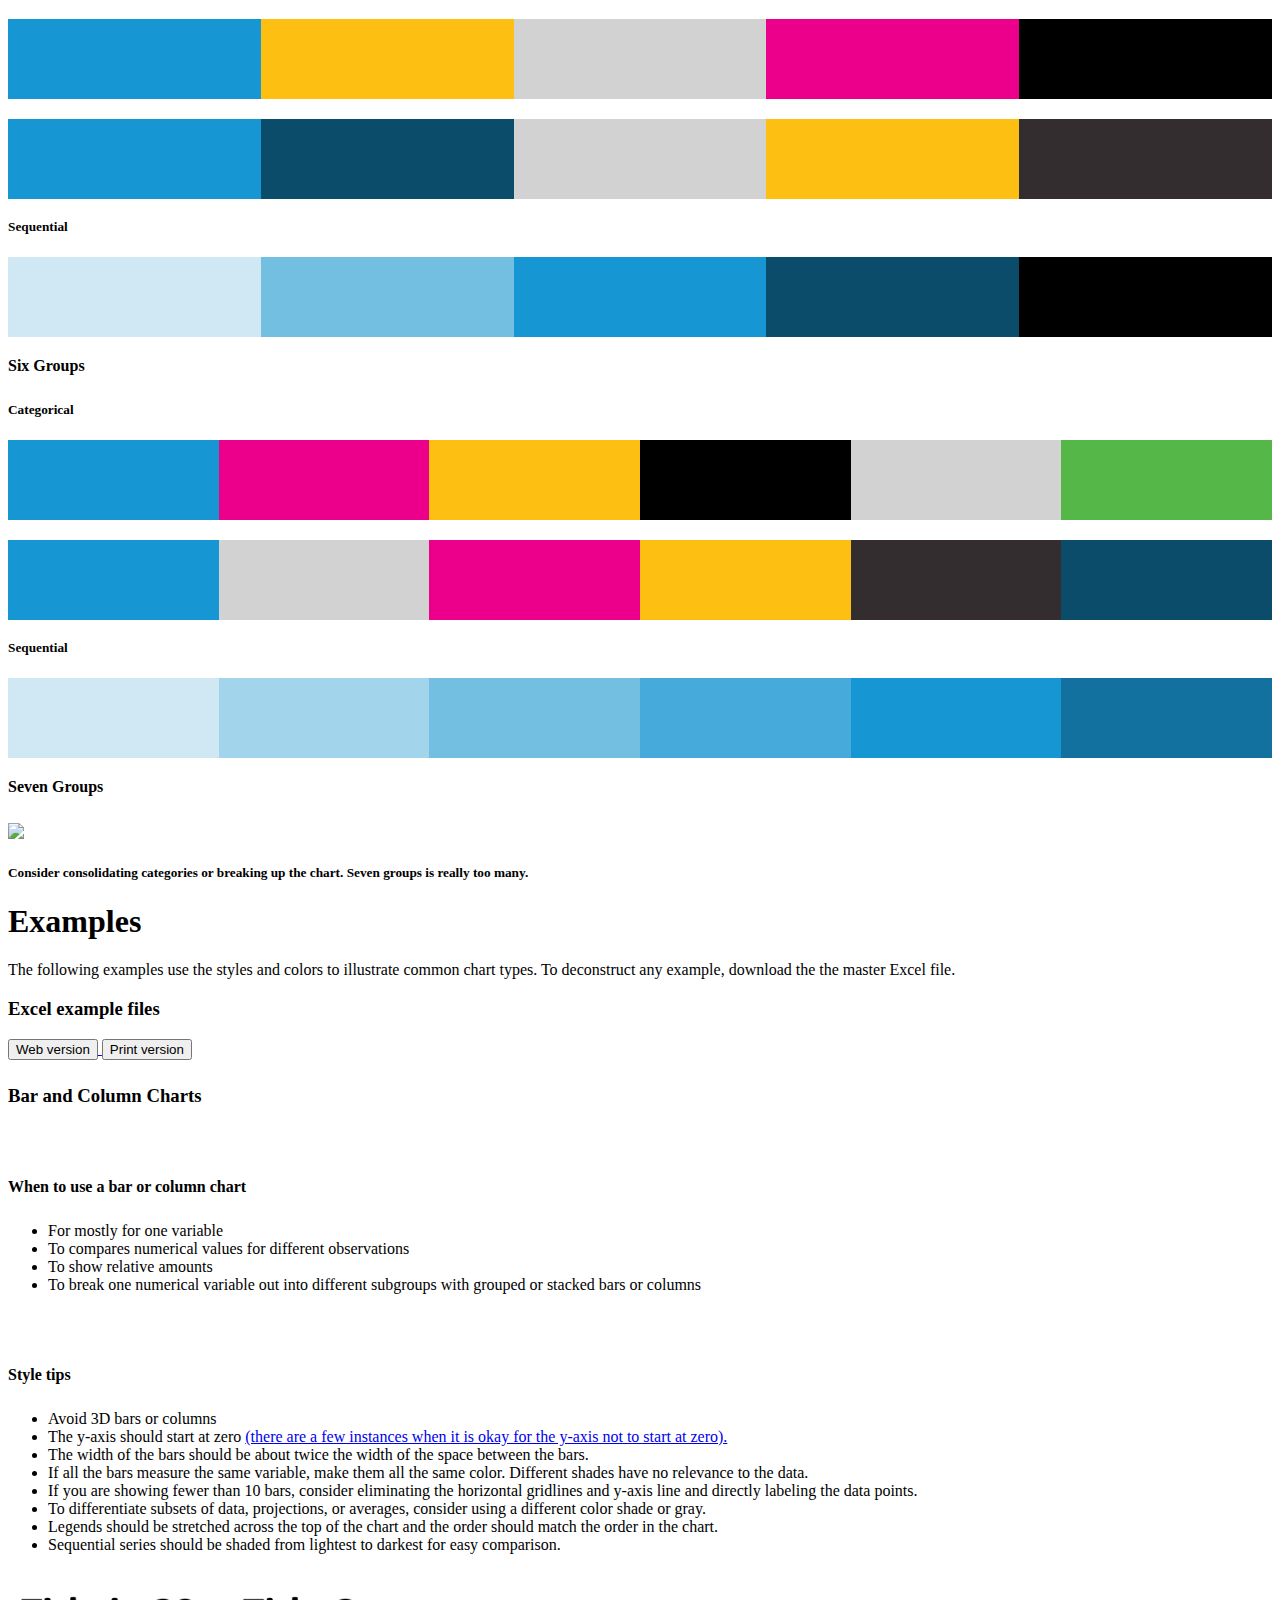
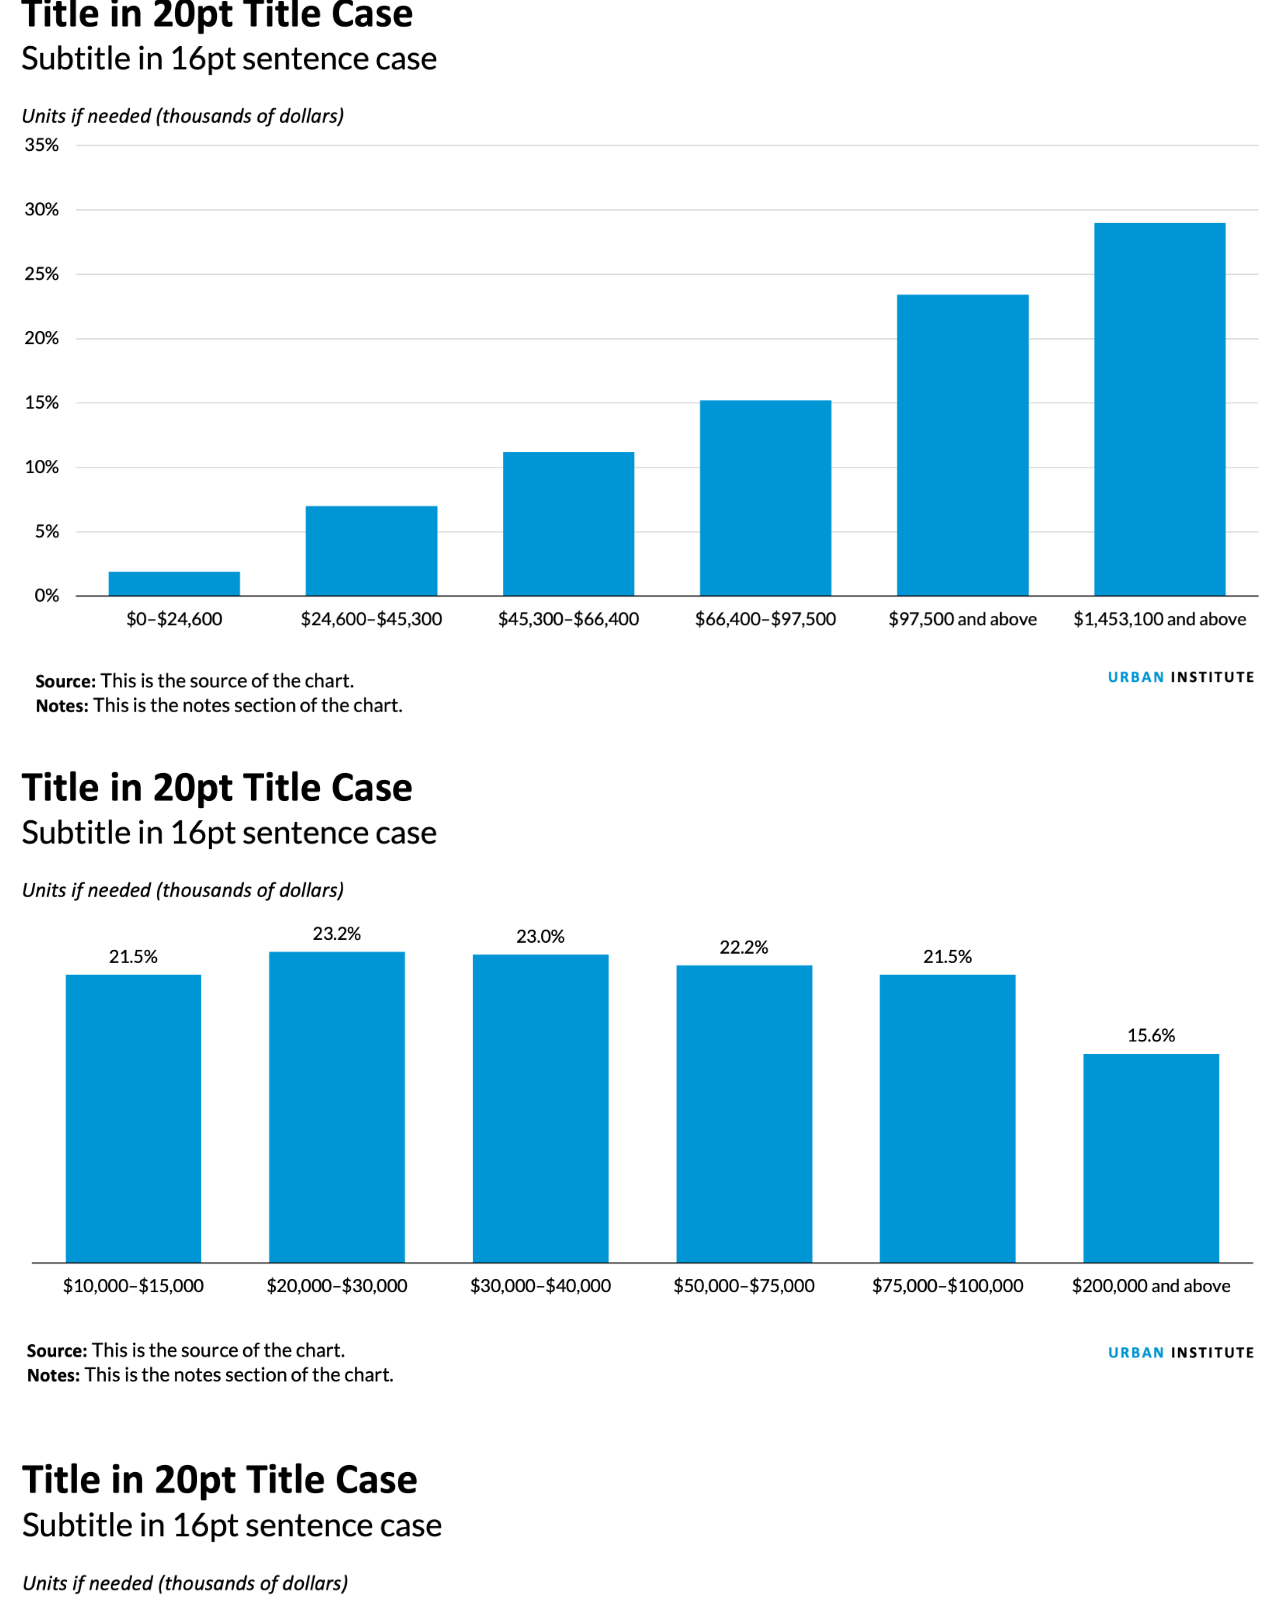
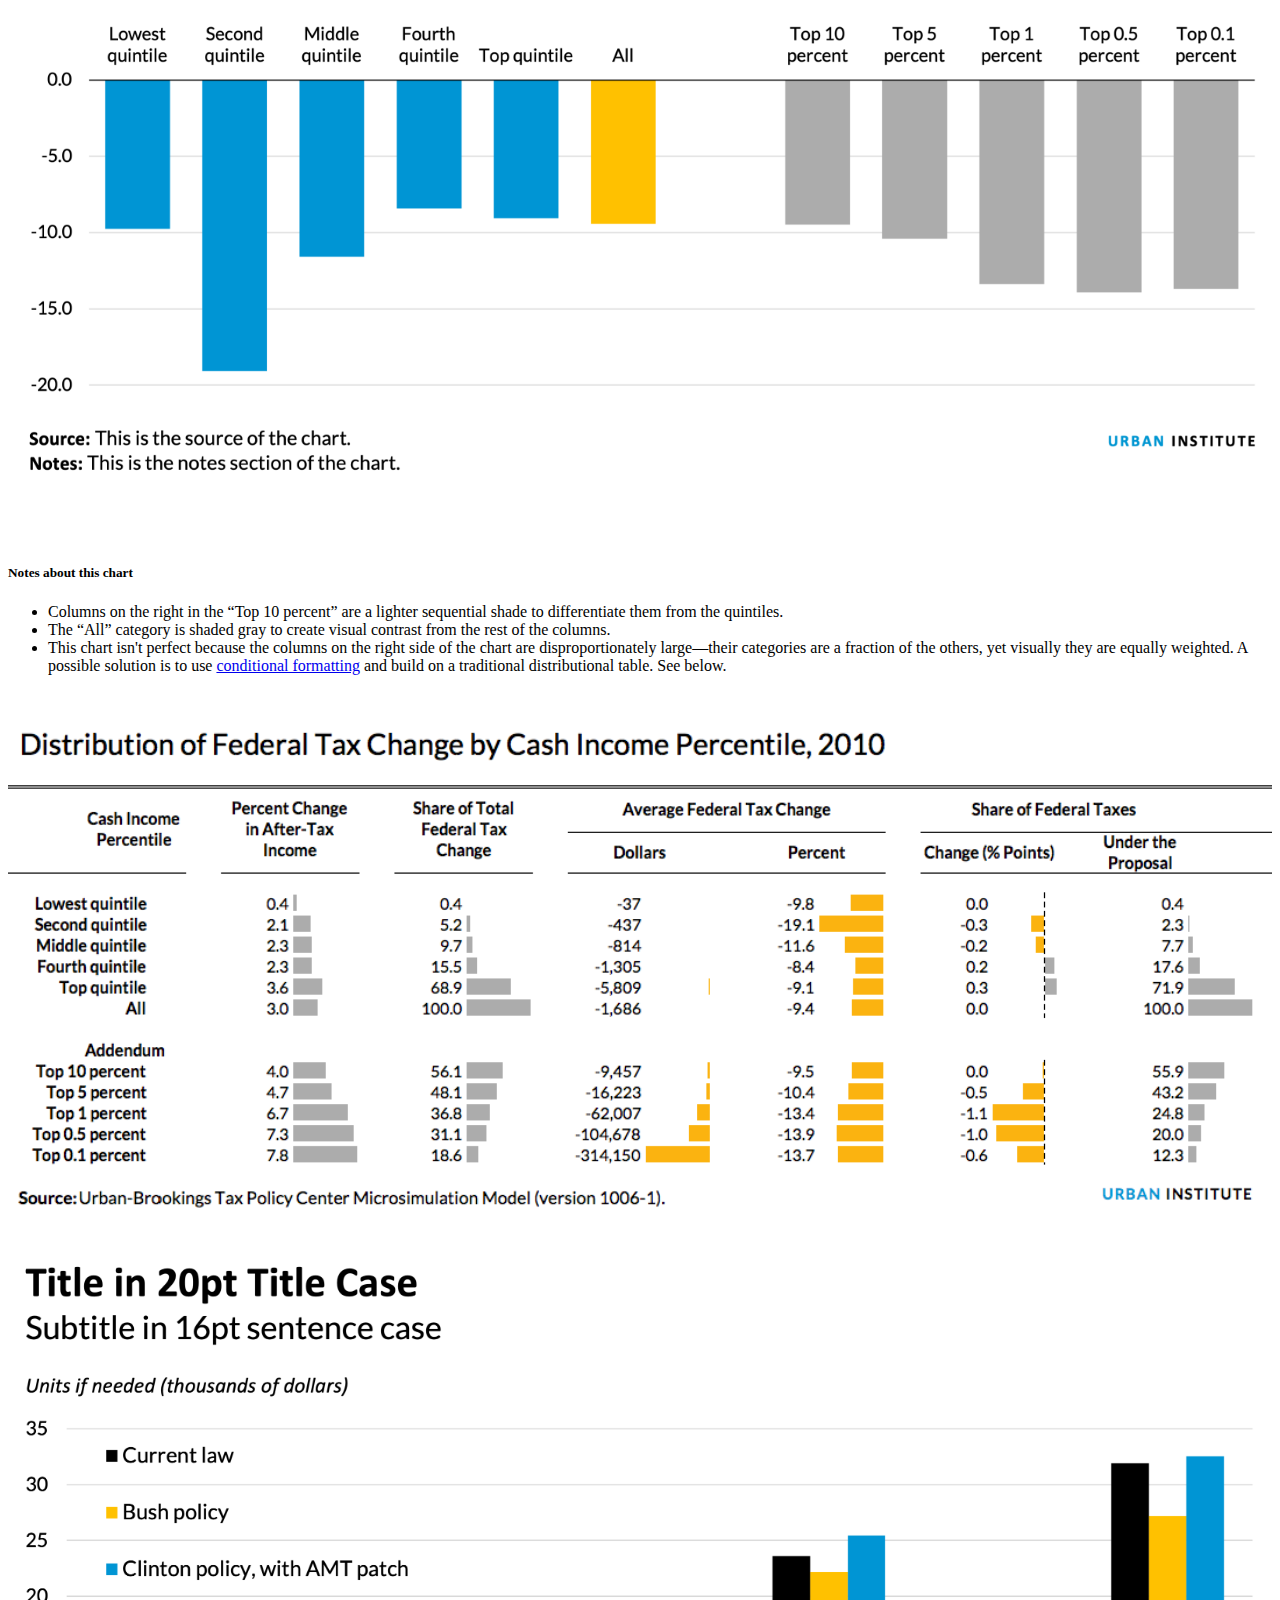
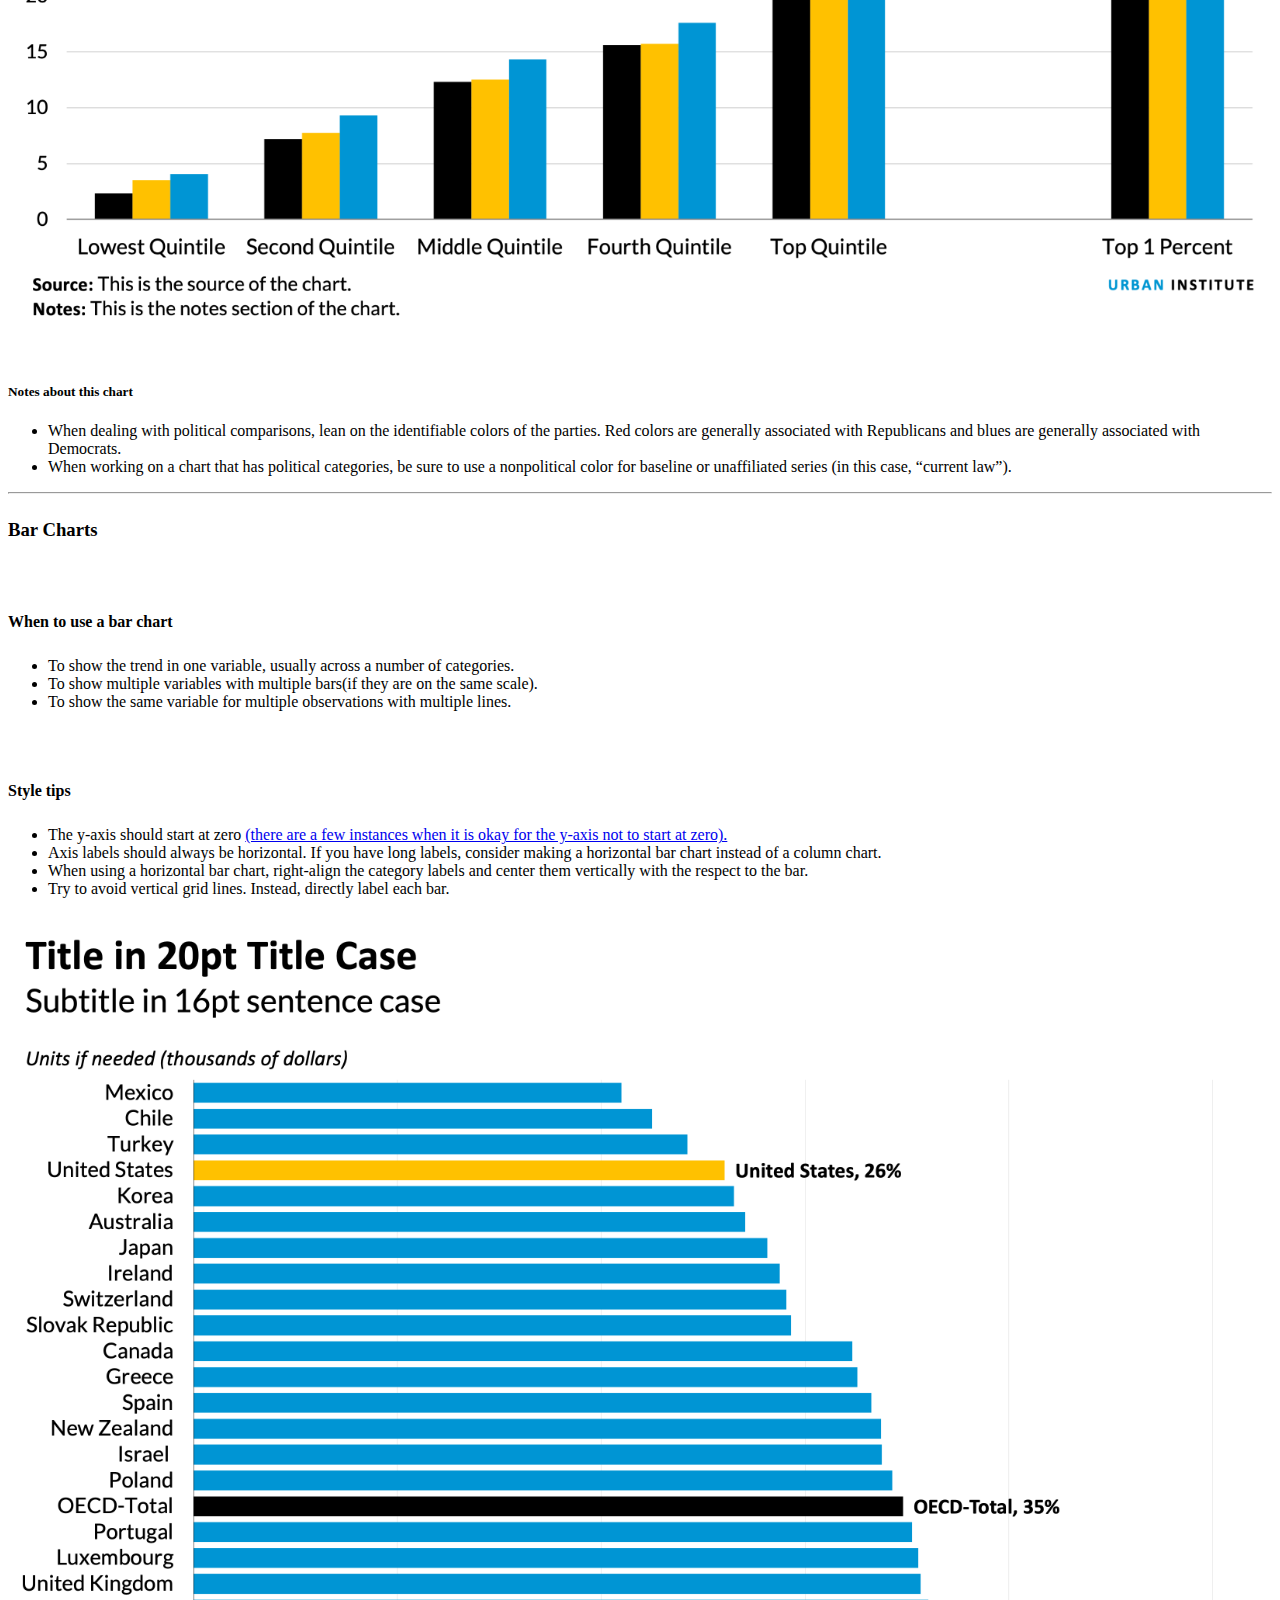
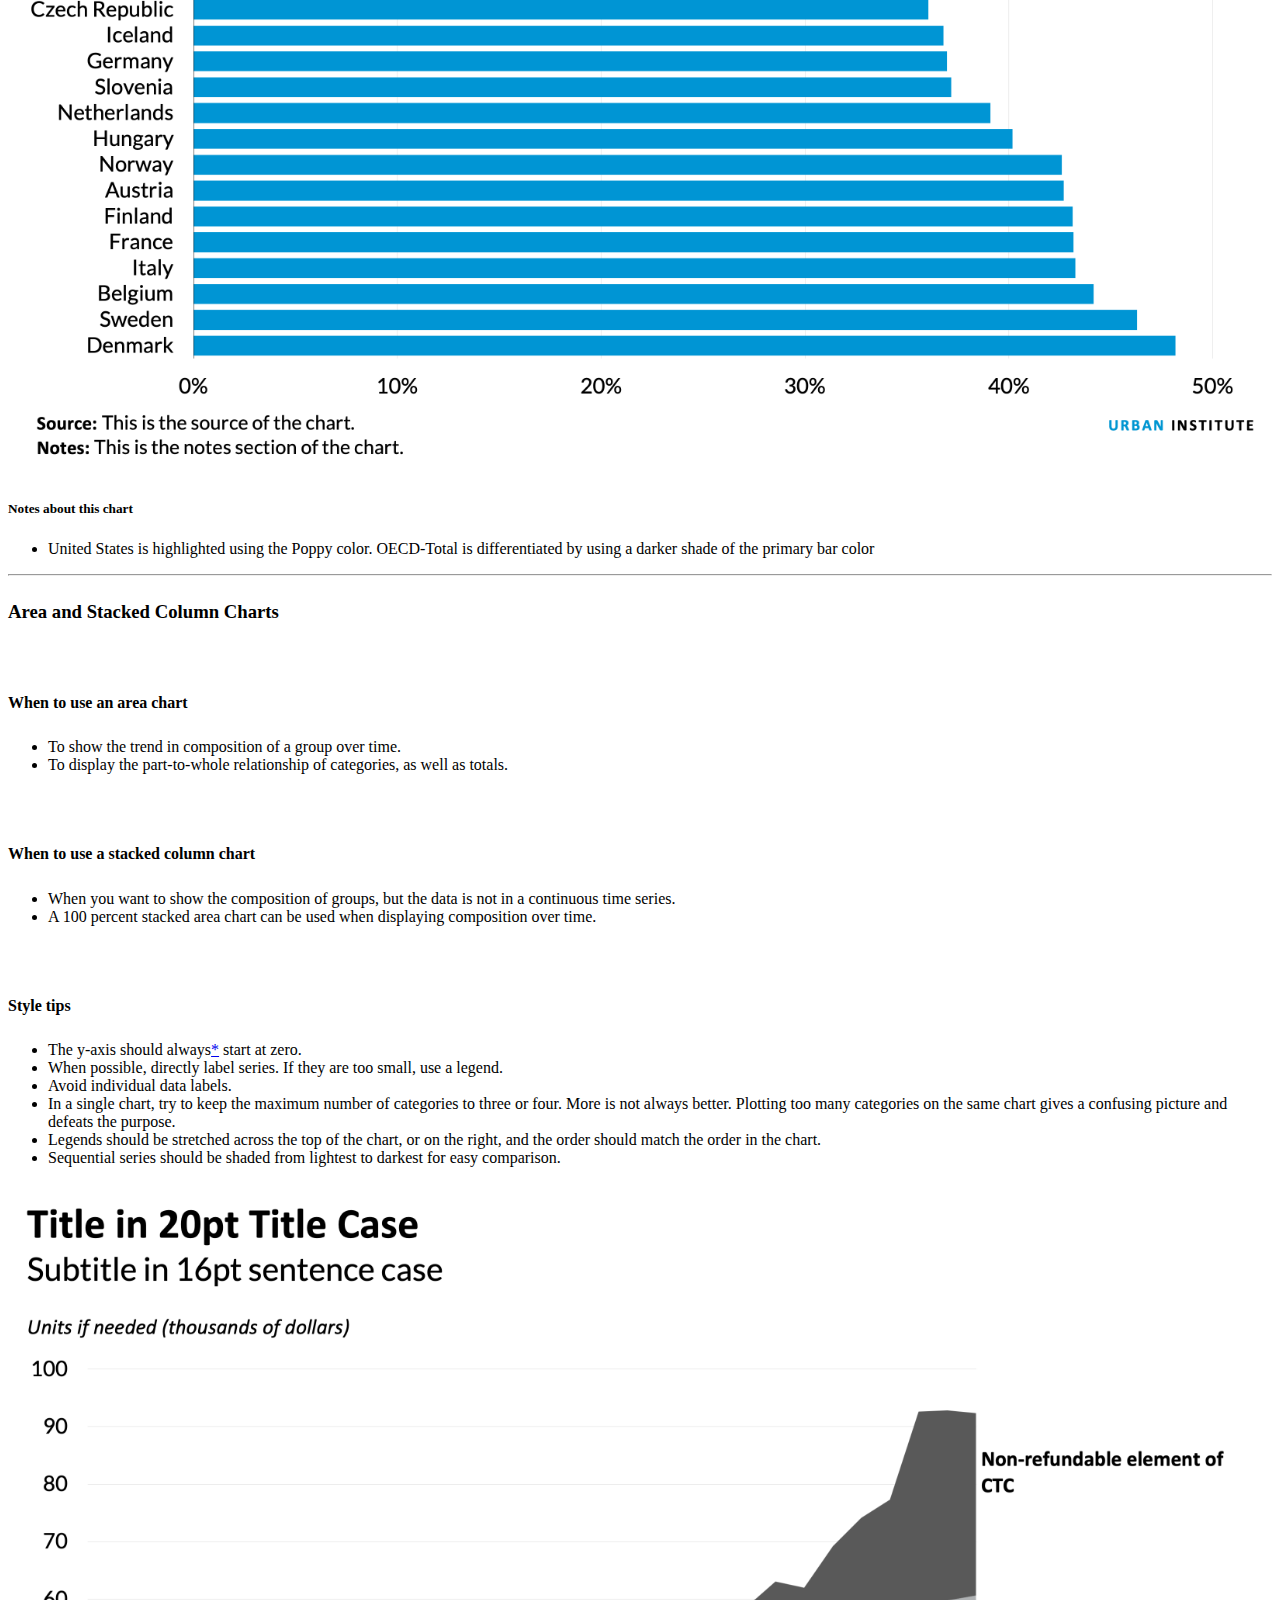
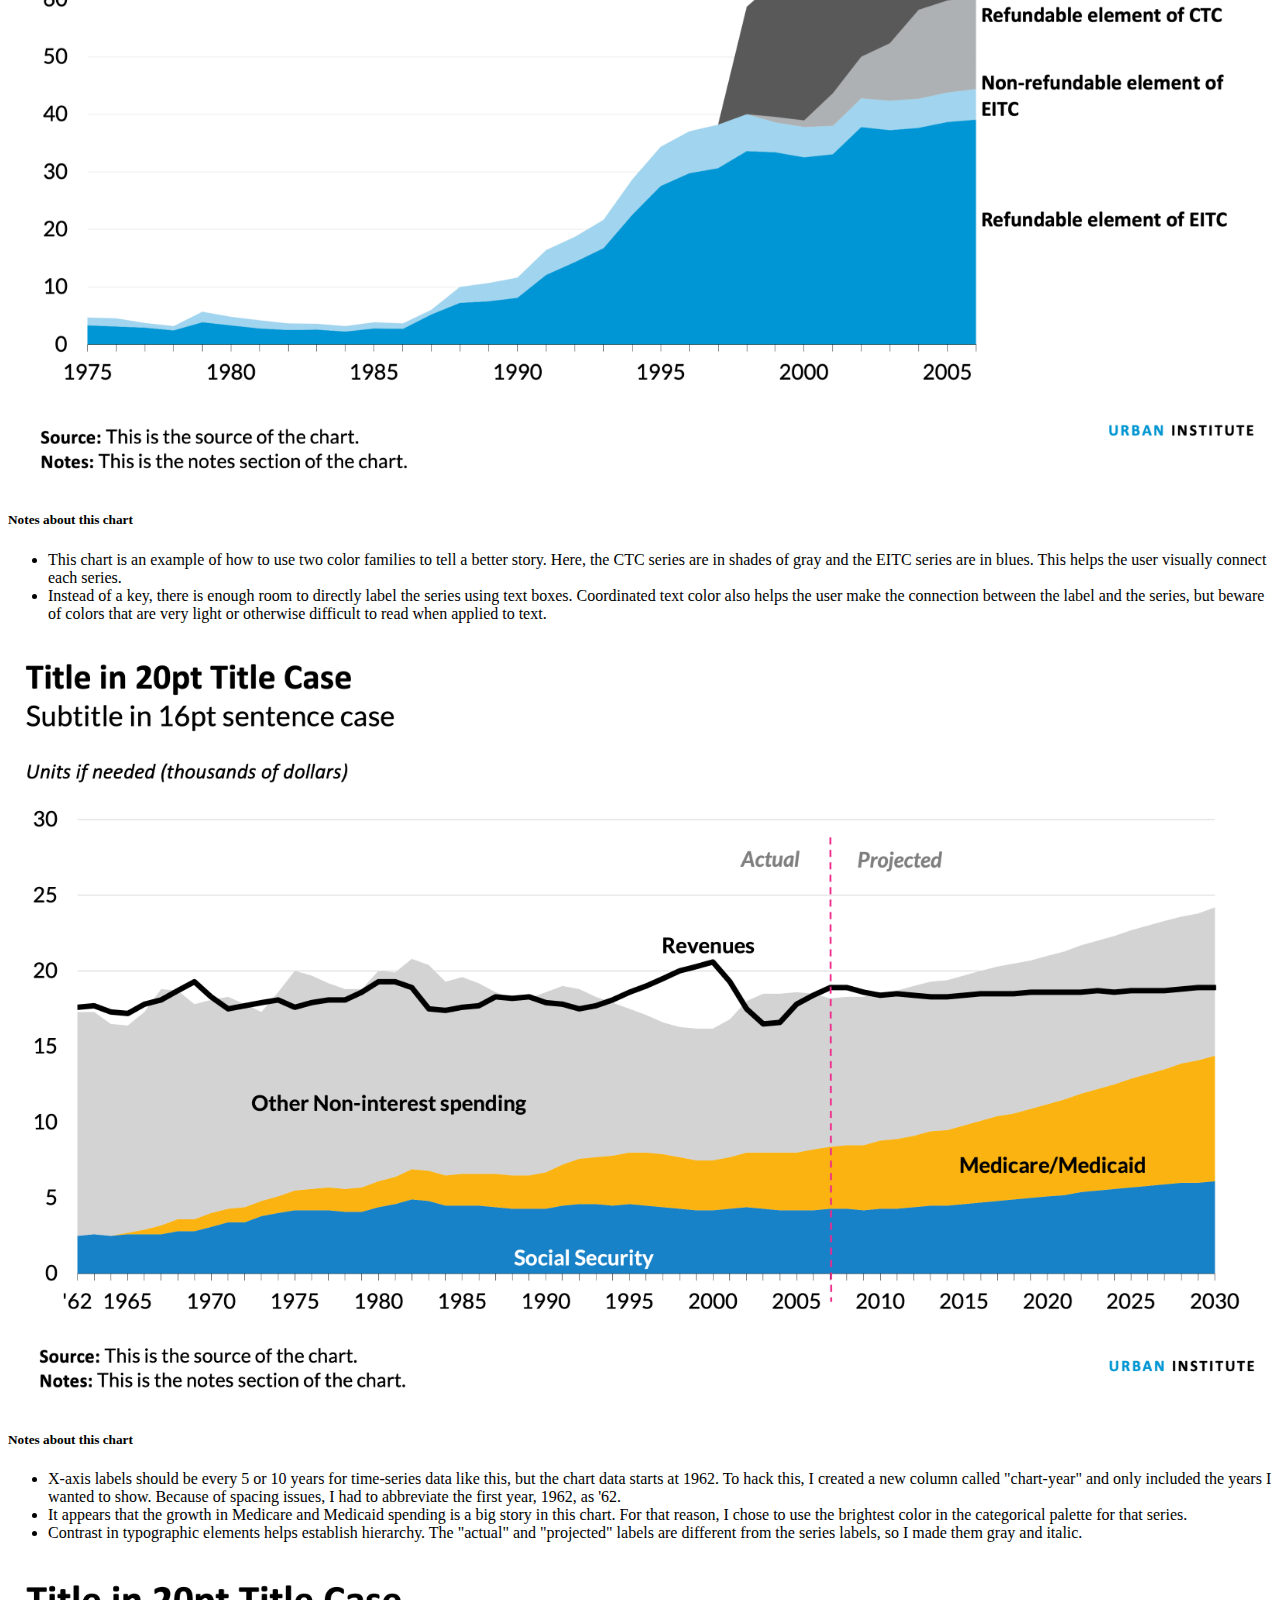
==== commit bdf02535: "update type sizes and chart imgs" ====
--- a/index.html
+++ b/index.html
@@ -1250,29 +1250,26 @@
                 </ul>
 
 
-                <img src="img/column1.png" width="100%" class="example-chart" />
-                <img src="img/column2.png" width="100%" class="example-chart" />
-                <img src="img/column-chart.png" width="100%" class="example-chart" />
-
-                <!--            chart notes-->
+                <img src="img/column1-new.png" width="100%" class="example-chart" />
+                <br />&nbsp;<br />
+                <img src="img/column2-new.png" width="100%" class="example-chart" />
+                <br />&nbsp;<br />
+                <img src="img/column-chart-new.png" width="100%" class="example-chart" />
+                <br />&nbsp;<br />
 
                 <h5>Notes about this chart</h5>
                 <ul>
                     <li>Columns on the right in the “Top 10 percent” are a lighter sequential shade to differentiate them from the quintiles.</li>
                     <li>The “All” category is shaded gray to create visual contrast from the rest of the columns.
                     </li>
-                    <li>This chart isn't perfect because the columns on the right side of the chart are disproportionately large—their categories are a fraction of the others, yet visually they are equally weighted. A possible solution is to use <a href="https://support.office.com/en-nz/article/Quick-start-Apply-conditional-formatting-6b6f7c2a-5d62-45a1-8f67-584a76776d67" target="_blank">conditional formatting</a> and build on a traditional distributional table.</li>
+                    <li>This chart isn't perfect because the columns on the right side of the chart are disproportionately large—their categories are a fraction of the others, yet visually they are equally weighted. A possible solution is to use <a href="https://support.office.com/en-nz/article/Quick-start-Apply-conditional-formatting-6b6f7c2a-5d62-45a1-8f67-584a76776d67" target="_blank">conditional formatting</a> and build on a traditional distributional table. See below.</li> <br />&nbsp;<br />
 
                 </ul>
                 <img src="img/conditional-formatting.png" width="100%" class="example-chart" />
-
-
-                <hr class="divider" />
-
-                <img src="img/grouped-column-3.png" width="100%" class="example-chart" />
-
-                <!--            chart notes-->
-
+                <br />&nbsp;<br />
+                <img src="img/grouped-column-3-new.png" width="100%" class="example-chart" />
+                <br />&nbsp;<br />
+            
                 <h5>Notes about this chart</h5>
                 <ul>
                     <li>When dealing with political comparisons, lean on the identifiable colors of the parties. Red colors are generally associated with Republicans and blues are generally associated with Democrats.
@@ -1316,7 +1313,7 @@
                 </ul>
 
 
-                <img src="img/bar-chart.png" width="100%" class="example-chart" />
+                <img src="img/bar-chart-new.png" width="100%" class="example-chart" />
 
                 <!--            chart notes-->
                 <h5>Notes about this chart</h5>
@@ -1372,7 +1369,7 @@
                     <li>Sequential series should be shaded from lightest to darkest for easy comparison.</li>
                 </ul>
 
-                <img src="img/area2.png" class="example-chart" width="100%" />
+                <img src="img/area2-new.png" class="example-chart" width="100%" />
 
                 <!--            chart notes-->
                 <h5>Notes about this chart</h5>
@@ -1382,9 +1379,8 @@
                     </li>
                     <li>Instead of a key, there is enough room to directly label the series using text boxes. Coordinated text color also helps the user make the connection between the label and the series, but beware of colors that are very light or otherwise difficult to read when applied to text. </li>
                 </ul>
-                <hr class="divider" />
-
-                <img src="img/area.png" class="example-chart" width="100%" />
+
+                <img src="img/area-new.png" class="example-chart" width="100%" />
 
                 <!--            chart notes-->
                 <h5>Notes about this chart</h5>
@@ -1396,48 +1392,34 @@
                     <li>Contrast in typographic elements helps establish hierarchy. The "actual" and "projected" labels are different from the series labels, so I made them gray and italic. </li>
                 </ul>
 
-
-
-                <hr class="divider" />
-                <img src="img/area-100-percent.png" class="example-chart" width="100%" />
+                <img src="img/area-100-percent-new.png" class="example-chart" width="100%" />
+
+                <h5>Notes about this chart</h5>
+                <ul>
+
+                    <li>The x-axis is starting to get a little cramped. To free up some space, we could modify the data so that anything over one million dollars is represented as $1m instead of $1,000,000.
+                    </li>
+                    <li>I put the legend to the right of the chart in a vertical layout. The order matches the order of the data in the columns. </li>
+                </ul>
+ 
+                <br />&nbsp;<br />
+                <h3>Case study: Alternative to a stacked column chart</h3>
+                <p>Often, when you want to show composition across several dimensions (usually time), the default choice is a stacked column chart. Though this is not a bad chart type, often a story can be better told by using a different chart.</p>
+
+                <img src="img/stacked-column-categorical-new.png" class="example-chart" width="100%" />
 
                 <!--            chart notes-->
                 <h5>Notes about this chart</h5>
                 <ul>
-
-                    <li>The x-axis is starting to get a little cramped. To free up some space, we could modify the data so that anything over one million dollars is represented as $1m instead of $1,000,000.
-                    </li>
-                    <li>I put the legend to the right of the chart in a vertical layout. The order matches the order of the data in the columns. </li>
-                </ul>
-                <h5>How it's made</h5>
-                <iframe width="100%" height="500" src="https://www.youtube.com/embed/nA_N8_fdVak" frameborder="0" allowfullscreen></iframe>
-
-
-
-
-                <hr class="divider" />
-
-                <h3>Case study: Alternative to a stacked column chart</h3>
-                <p>Often, when you want to show composition across several dimensions (usually time), the default choice is a stacked column chart. Though this is not a bad chart type, often a story can be better told by using a different chart.</p>
-
-                <img src="img/stacked-column-categorical.png" class="example-chart" width="100%" />
-
-                <!--            chart notes-->
-                <h5>Notes about this chart</h5>
-                <ul>
                     <li>It is hard to see change in the middle series because of the shifting height of the salaries and wages bars.</li>
                     <li>The x-axis is starting to get a little cramped. To free up some space, we could modify the data so that anything over one million dollars is represented as $1m instead of $1,000,000.
                     </li>
                     <li>Because some series are too small to directly label them, a legend is necessary. The legend is positioned to the right of the chart in a vertical layout. The order matches the order of the data in the columns. </li>
                 </ul>
-
-
-
-
-                <hr class="divider" />
+                <br />&nbsp;<br />
 
                 <h5>Grouped column chart</h5>
-                <img src="img/grouped-column-categorical.png" class="example-chart" width="100%" />
+                <img src="img/grouped-column-categorical-new.png" class="example-chart" width="100%" />
 
                 <!--            chart notes-->
                 <h5>Notes about this chart</h5>
@@ -1446,17 +1428,14 @@
                     <li>It is also easier to compare series within the same category, allowing a better visual understanding of the part-to-whole relationship of any one data point.</li>
                     <li>The x-axis is starting to get a little cramped. To free up some space, we could modify the data so that anything over one million dollars is represented as $1m instead of $1,000,000.
                     </li>
-
-
-                </ul>
-
-
-
-                <hr class="divider" />
+                    <br />&nbsp;<br />
+
+
+                </ul>
 
                 <h5>Small Multiples Area Charts</h5>
 
-                <img src="img/area-multiples.png" class="example-chart" width="100%" />
+                <img src="img/area-multiples-new.png" class="example-chart" width="100%" />
 
 
                 <!--            chart notes-->
@@ -1508,7 +1487,7 @@
 
 
 
-                <img src="img/line-chart.png" width="100%" class="example-chart" />
+                <img src="img/line-chart-new.png" width="100%" class="example-chart" />
 
                 <h5>Notes about this chart</h5>
                 <ul>
@@ -1518,8 +1497,9 @@
                     <li>If the labels contain the month and year, the standard format would be "Jan. 2010", for instance. Alternatively, other formats could be "1/2010" or "1/'10".</li>
                     </li>
                 </ul>
-                <hr class="divider" />
-                <img src="img/line.png" width="100%" class="example-chart" />
+
+                <br />&nbsp;</br />
+                <img src="img/line-new.png" width="100%" class="example-chart" />
                 <h5>Notes about this chart</h5>
                 <ul>
                     <li>Sometimes, we need to display data that are not on regular intervals. In these cases, it is helpful to mark the data points with individual markers.</li>
@@ -1574,11 +1554,7 @@
                         </ul>
                     </p>
                     <p>
-                        The current thinking is pretty much summed up by this tweet from data visualization pioneer Edward Tufte: </p>
-                    <blockquote class="twitter-tweet" lang="en">
-                        <p lang="en" dir="ltr" style="align:center">Pie chart users deserve same suspicion+skepticism as those who mix up its/it&#39;s, there/their.To compare,use little table, sentence, not pies.</p>&mdash; Edward Tufte (@EdwardTufte) <a href="https://twitter.com/EdwardTufte/status/289208399621672960">January 10, 2013</a>
-                    </blockquote>
-                    <script async src="//platform.twitter.com/widgets.js" charset="utf-8"></script>
+                        The current thinking is pretty much summed up by this tweet from data visualization pioneer Edward Tufte: "Pie chart users deserve same suspicion+skepticism as those who mix up its/it&#39;s, there/their. To compare,use little table, sentence, not pies." - Edward Tufte (@EdwardTufte)</p>
                     <p>
                         That’s not to say that pie charts don’t have a place when communicating research. They're OK to use when the number of slices are fewer than four or five— and when you’re trying to tell a clear ‘part-to-whole’ story about a single slice.
                     </p>
@@ -1587,7 +1563,7 @@
                 <!--            end cautions section-->
 
                 <h4>Pie chart examples</h4>
-                <img src="img/pie.png" width="100%" class="example-chart" />
+                <img src="img/pie-new.png" width="100%" class="example-chart" />
 
                 <h5>Notes about this chart</h5>
                 <ul>
@@ -1603,22 +1579,21 @@
                     </li>
 
                 </ul>
-                <img src="img/pie-alternative.png" width="100%" class="example-chart" />
+                <img src="img/pie-alternative-new.png" width="100%" class="example-chart" />
                 <hr class="divider" />
-                <img src="img/pie-many.png" width="100%" class="example-chart" />
+                <img src="img/pie-many-new.png" width="100%" class="example-chart" />
                 <h5>Notes about this chart</h5>
                 <ul>
                     <li>This pie chart has many more slices than the first example, however It's still fairly easy to make out the individual slices.</li>
                     <li>Depending on the purpose of the chart, a histogram may be a better option. If the purpose is to show the size of one slice compared to the rest of the categories, a pie chart makese sense. In that case, it would be good to highlight that individual slice with a different color. If the purpose of the chart is to show how each slice compares to other slices, a histogram would work better (below). Histograms make it much easier to compare values than pie charts.
                     </li>
                 </ul>
-                <img src="img/pie-many-alternative.png" width="100%" class="example-chart" />
+                <img src="img/pie-many-alternative-new.png" width="100%" class="example-chart" />
 
 
 
             </div>
 
-            <!--            END CHART-->
 
 
 
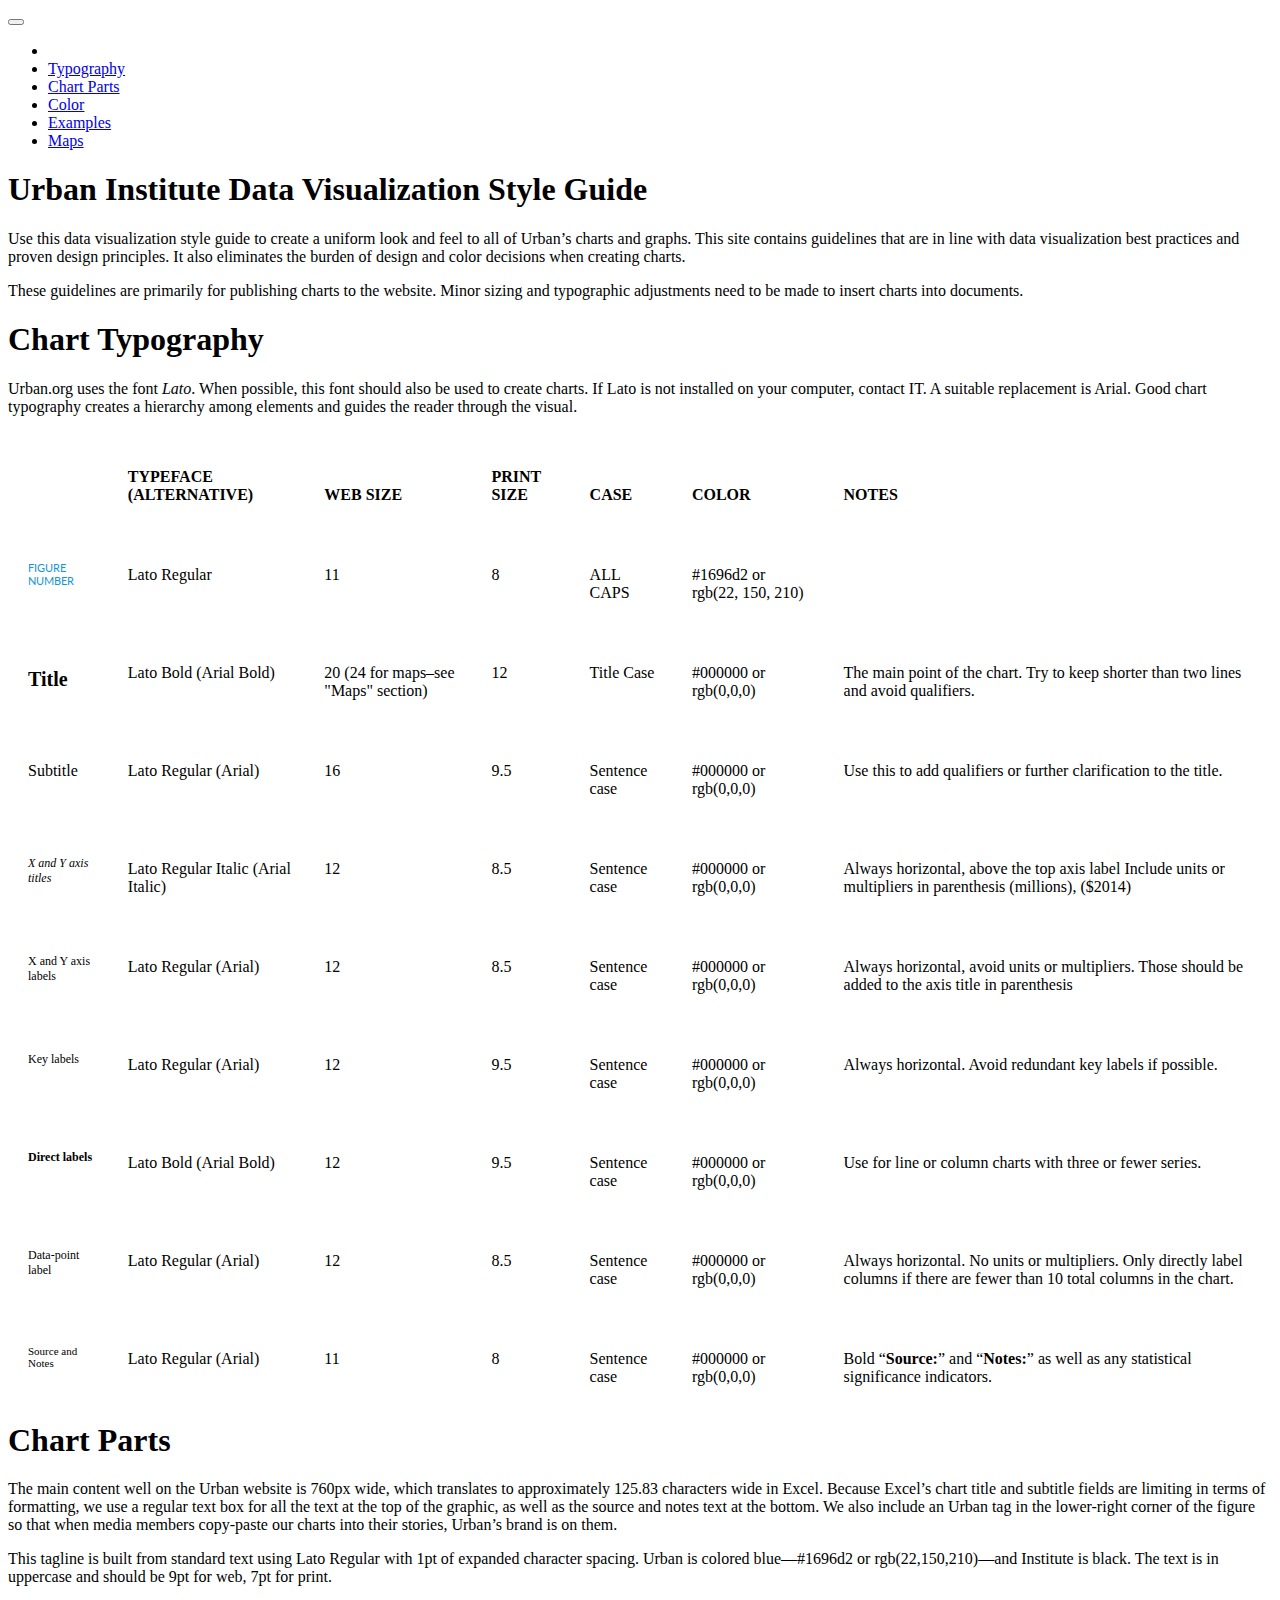
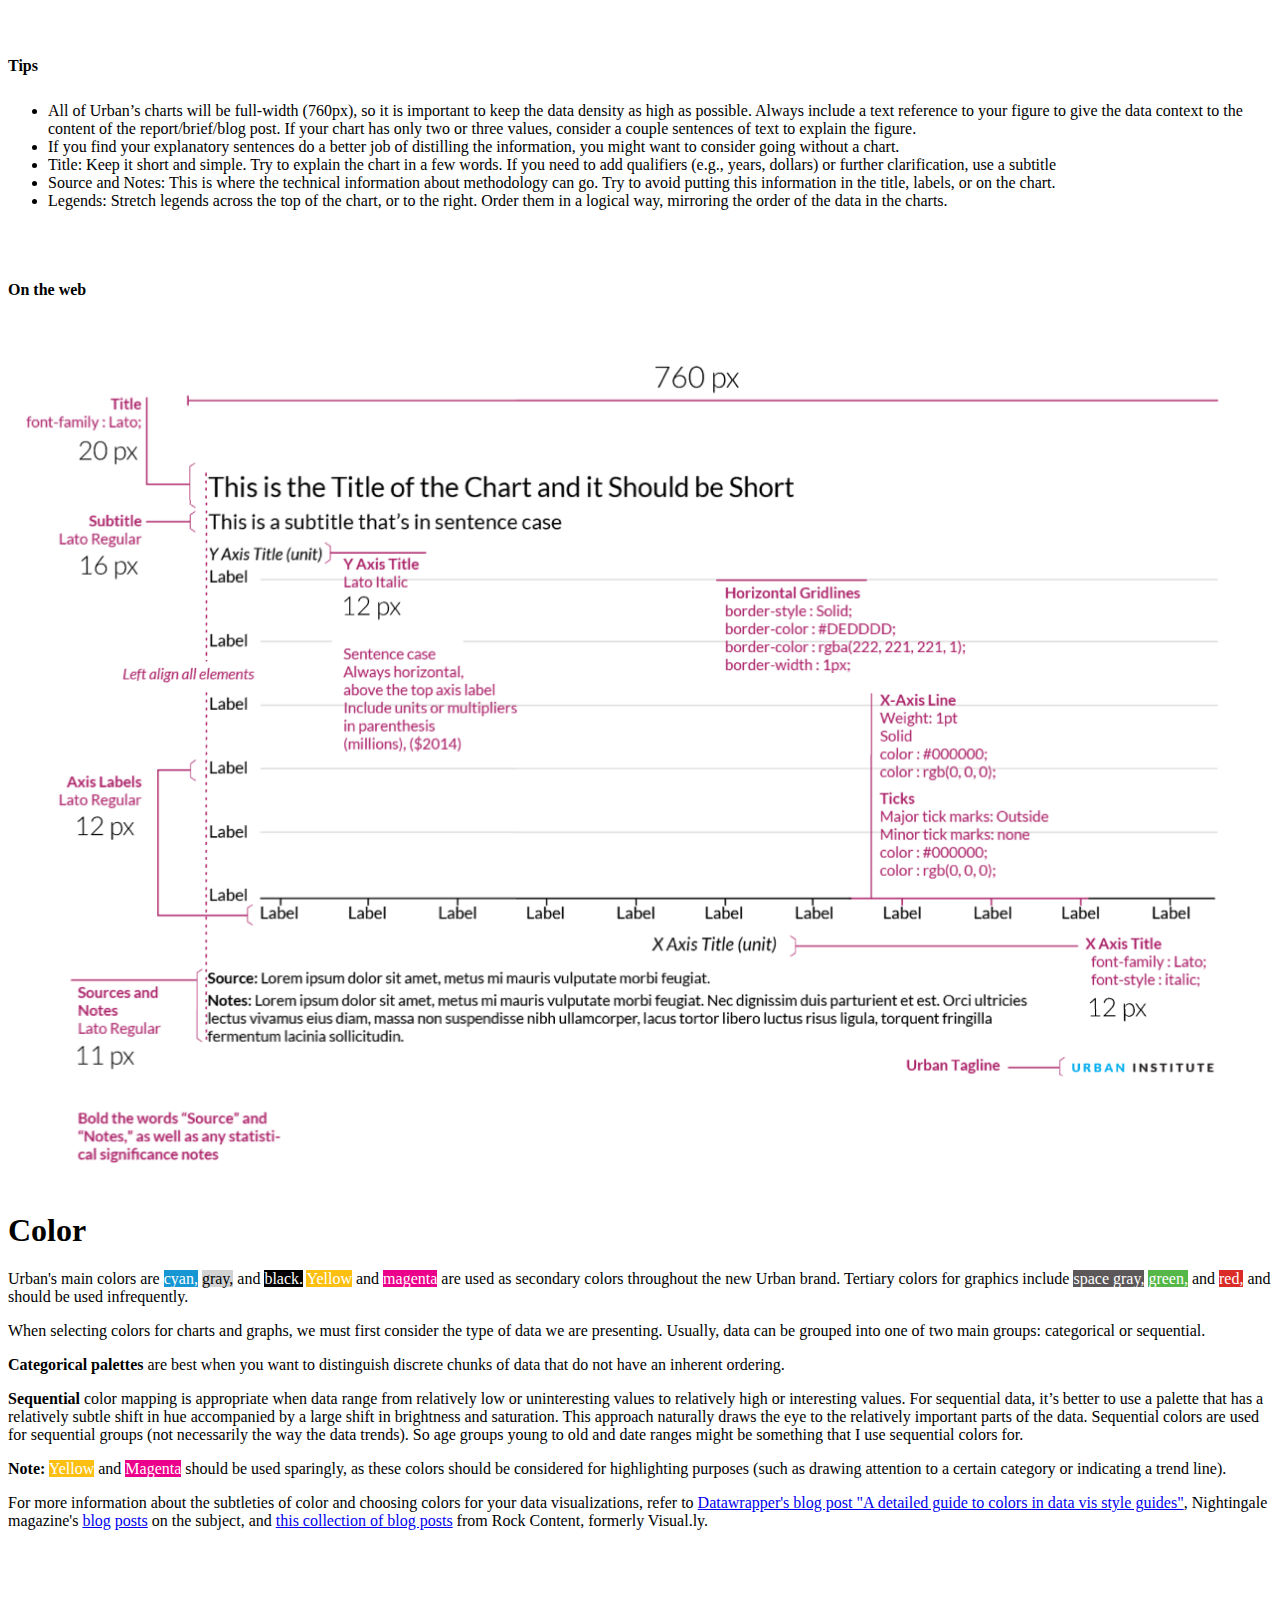
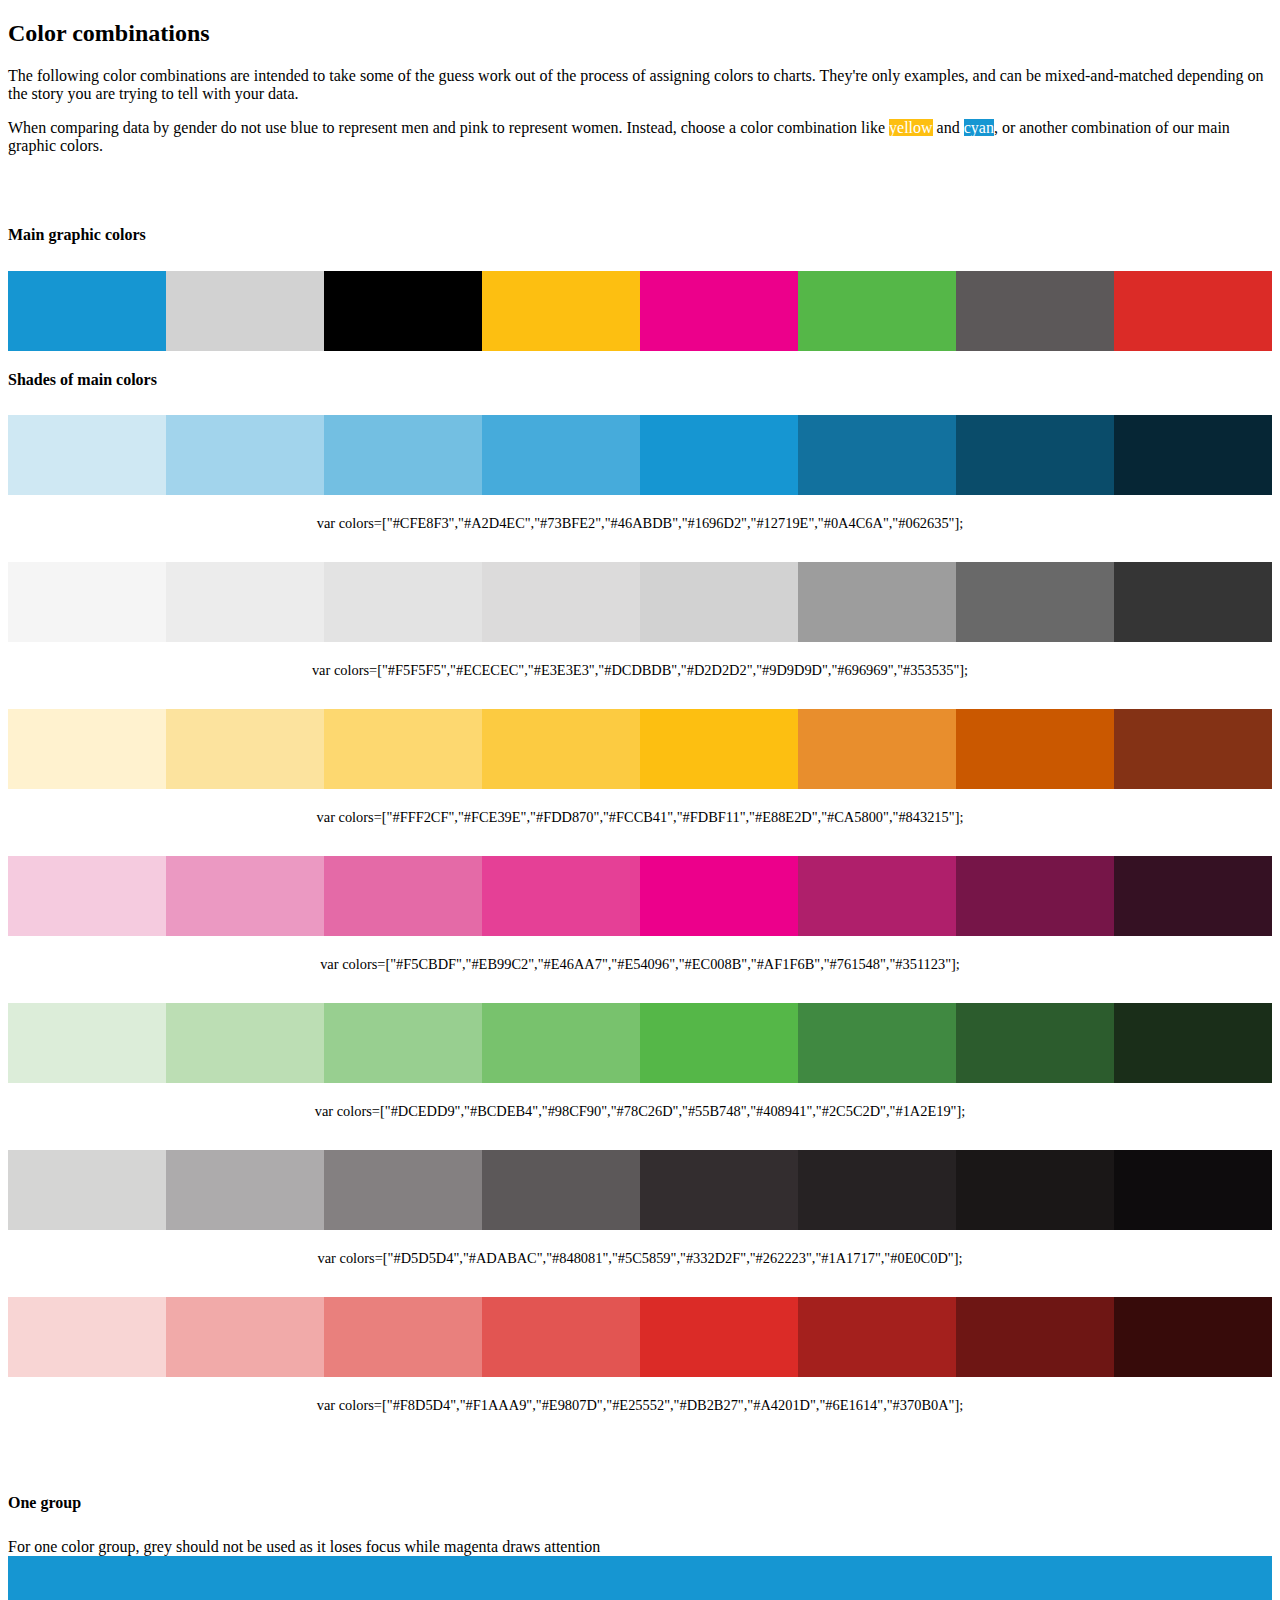
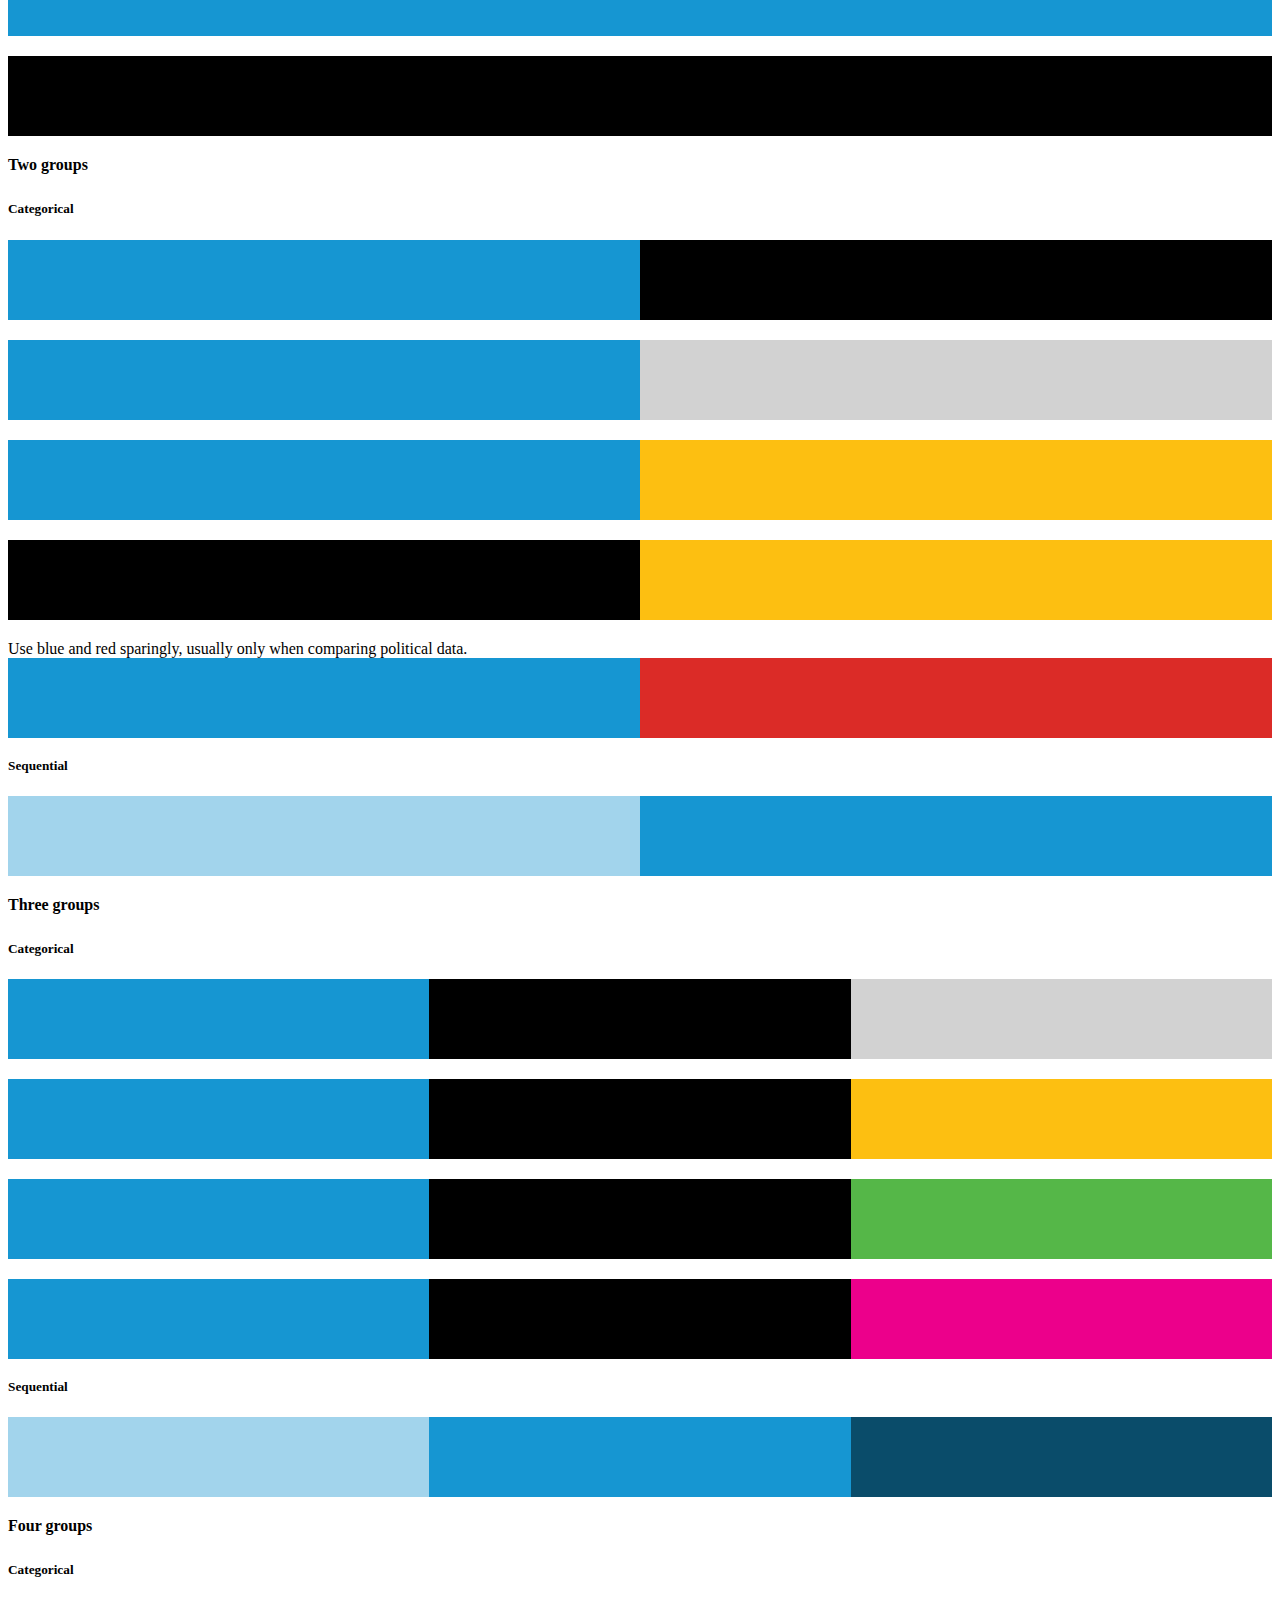
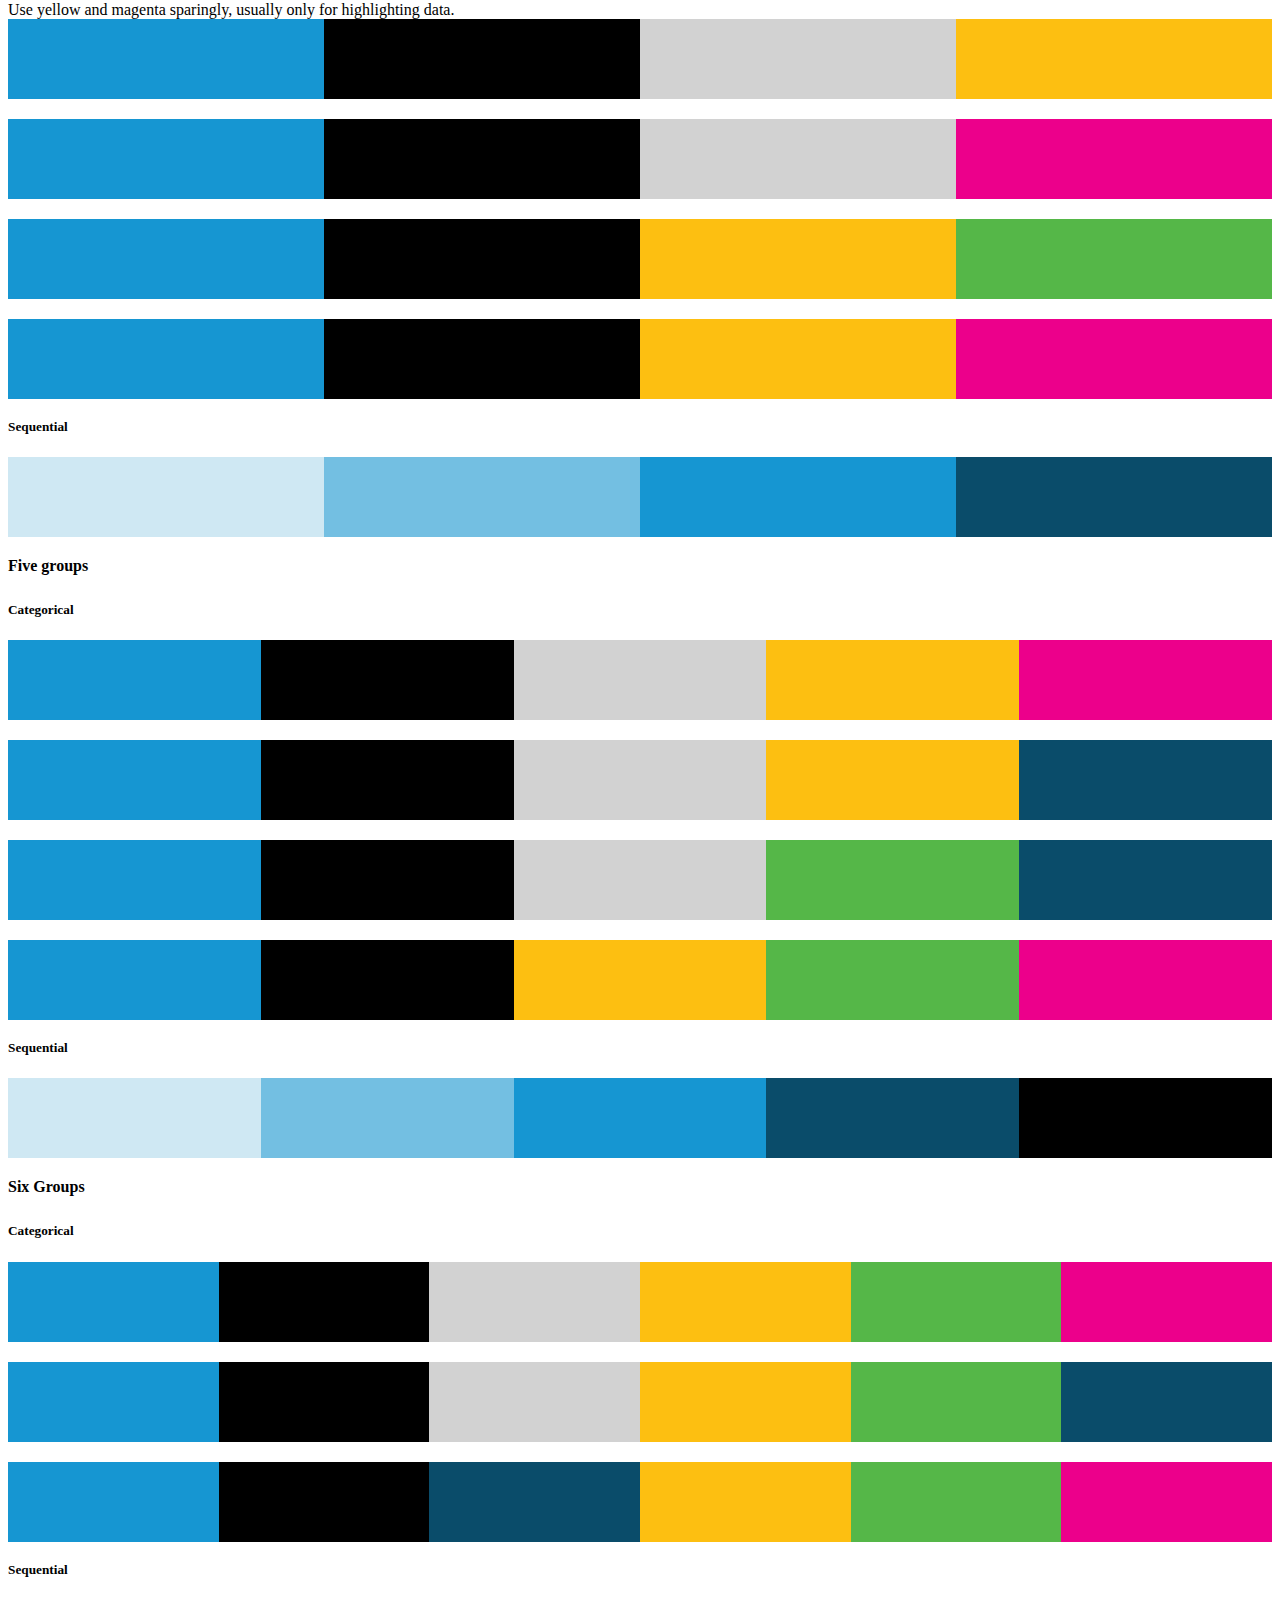
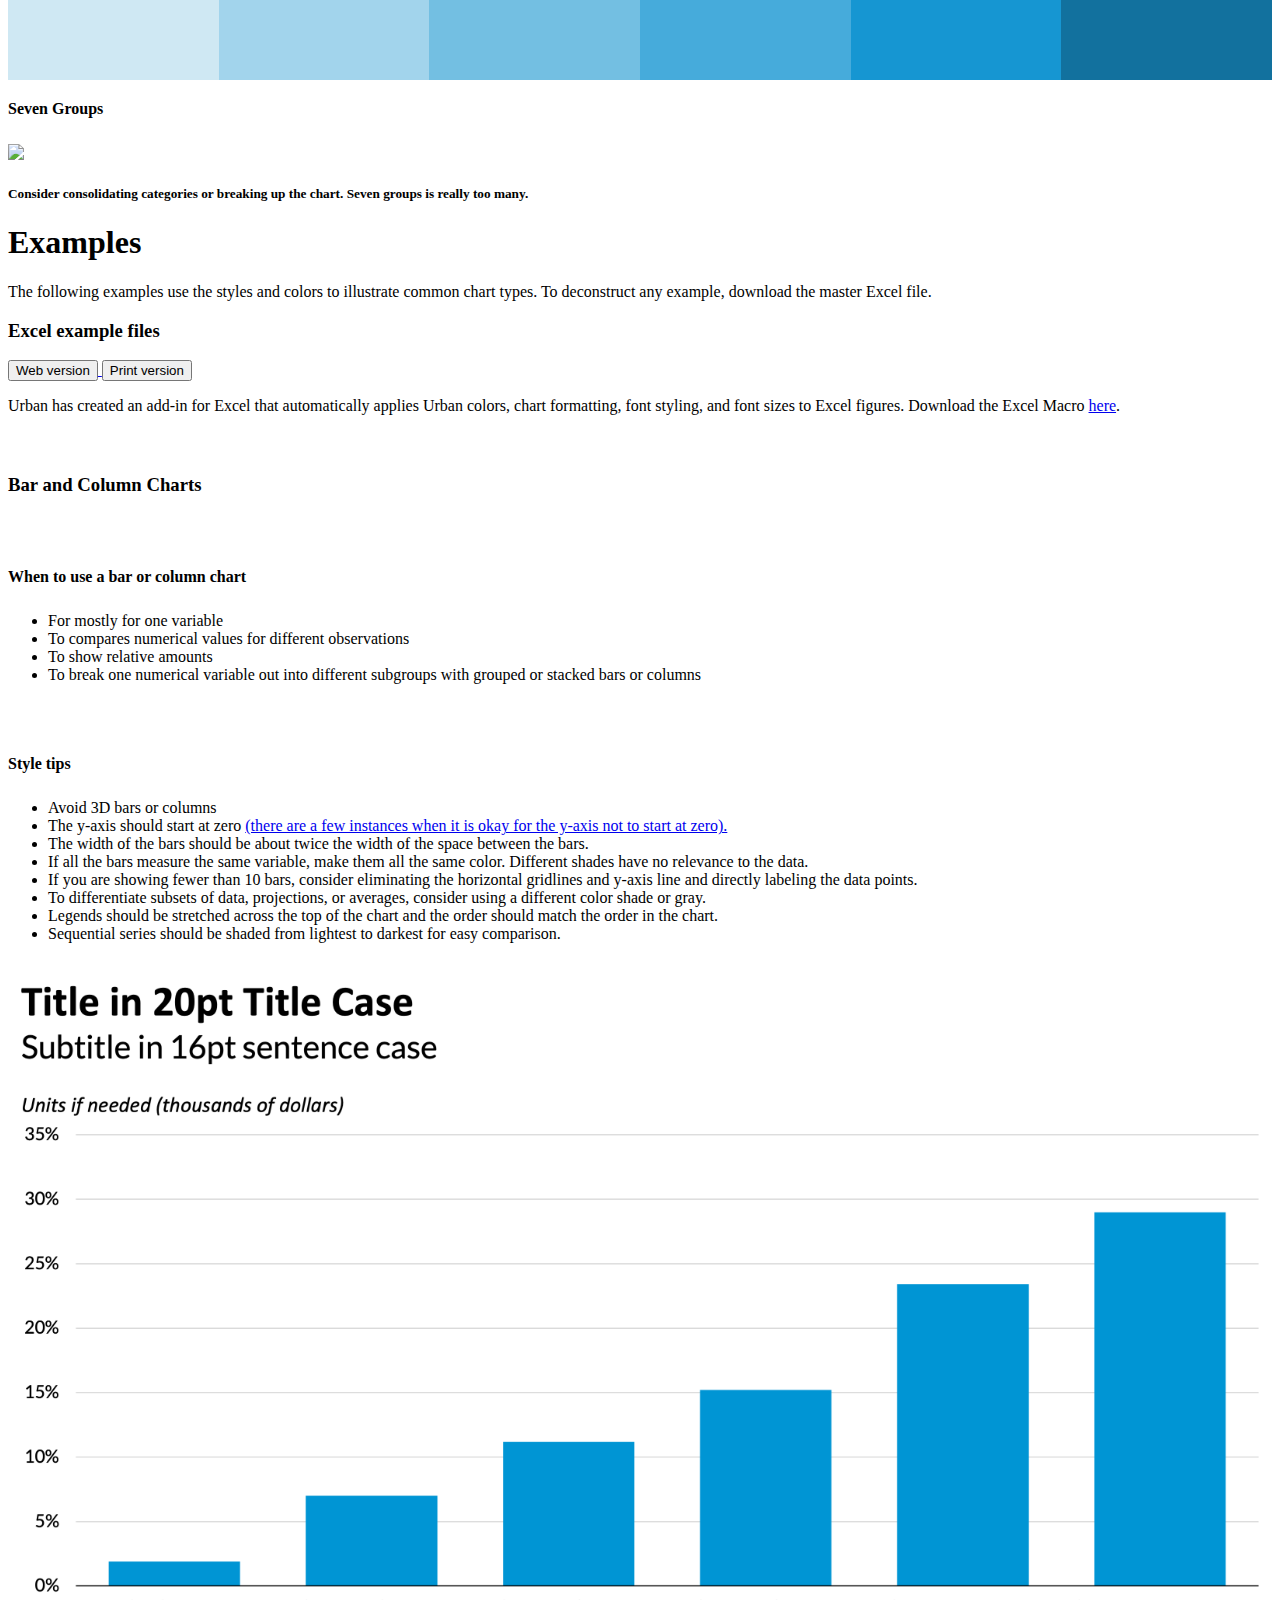
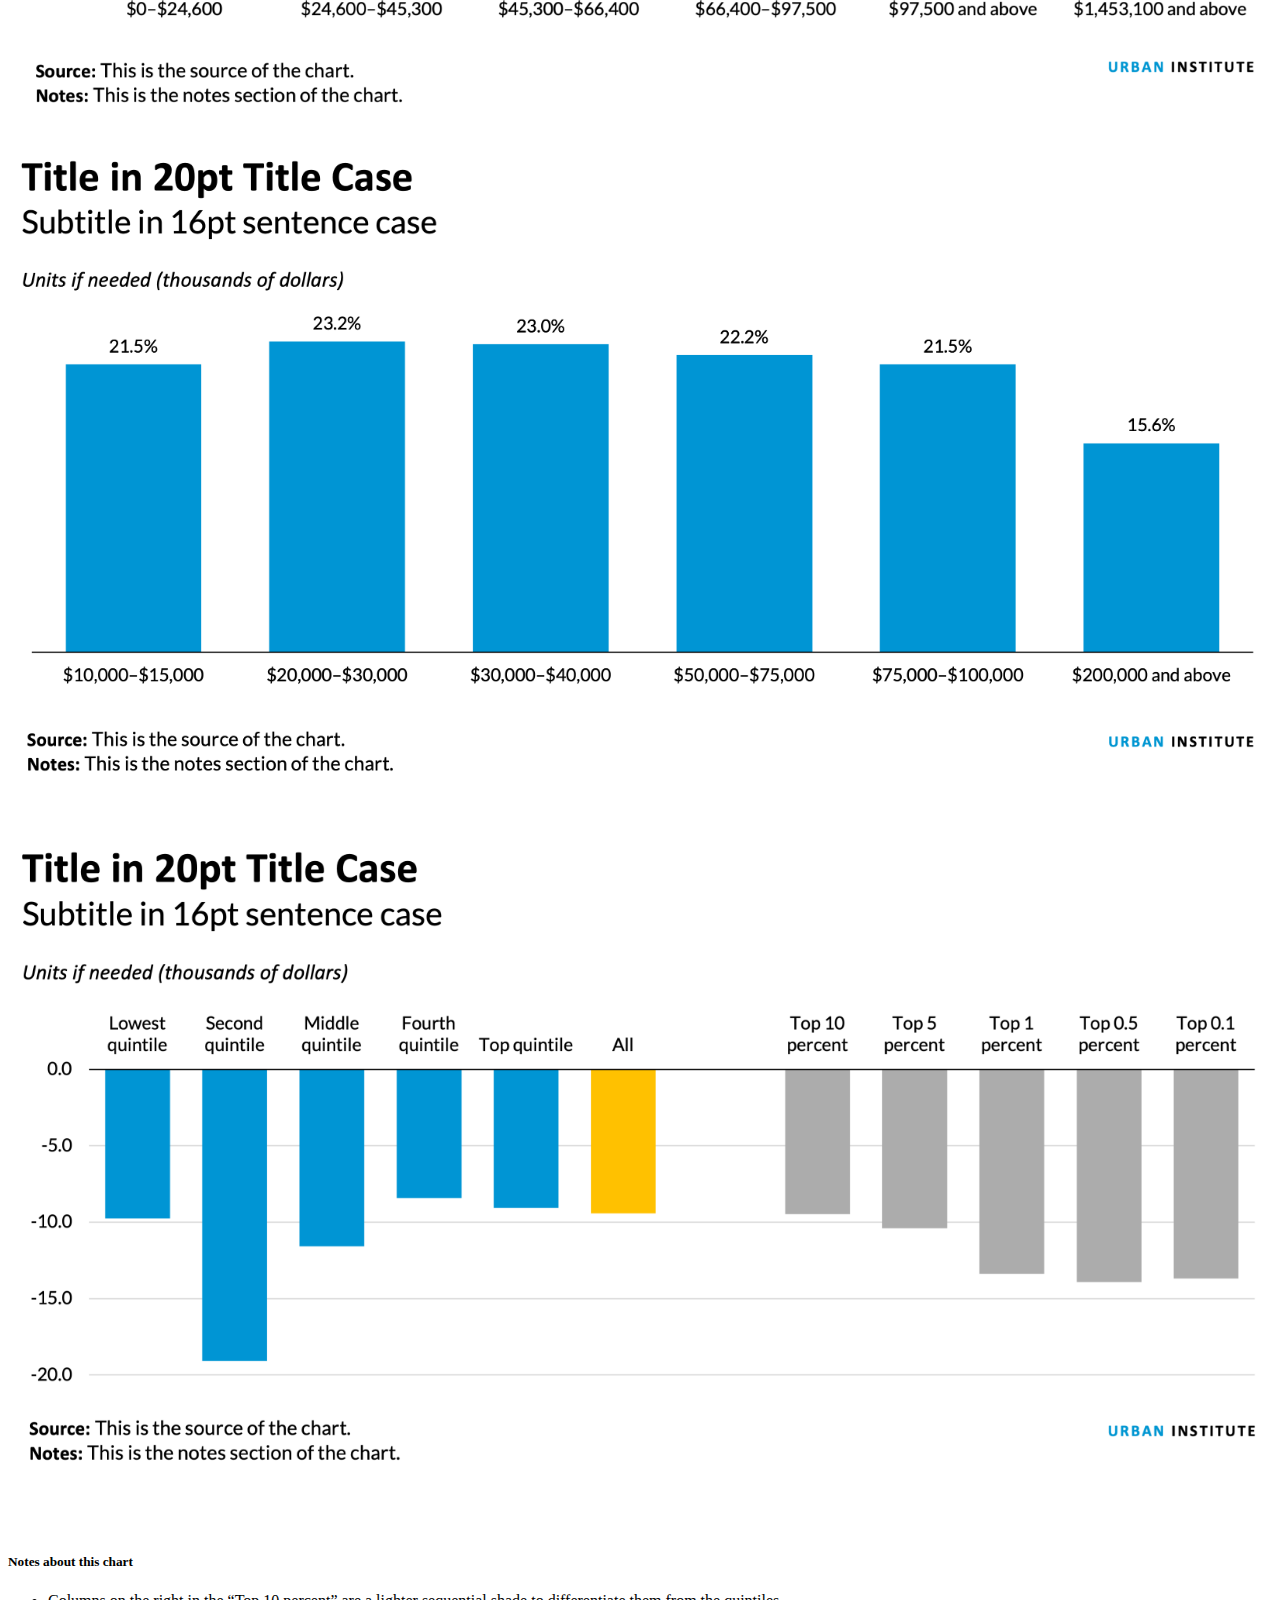
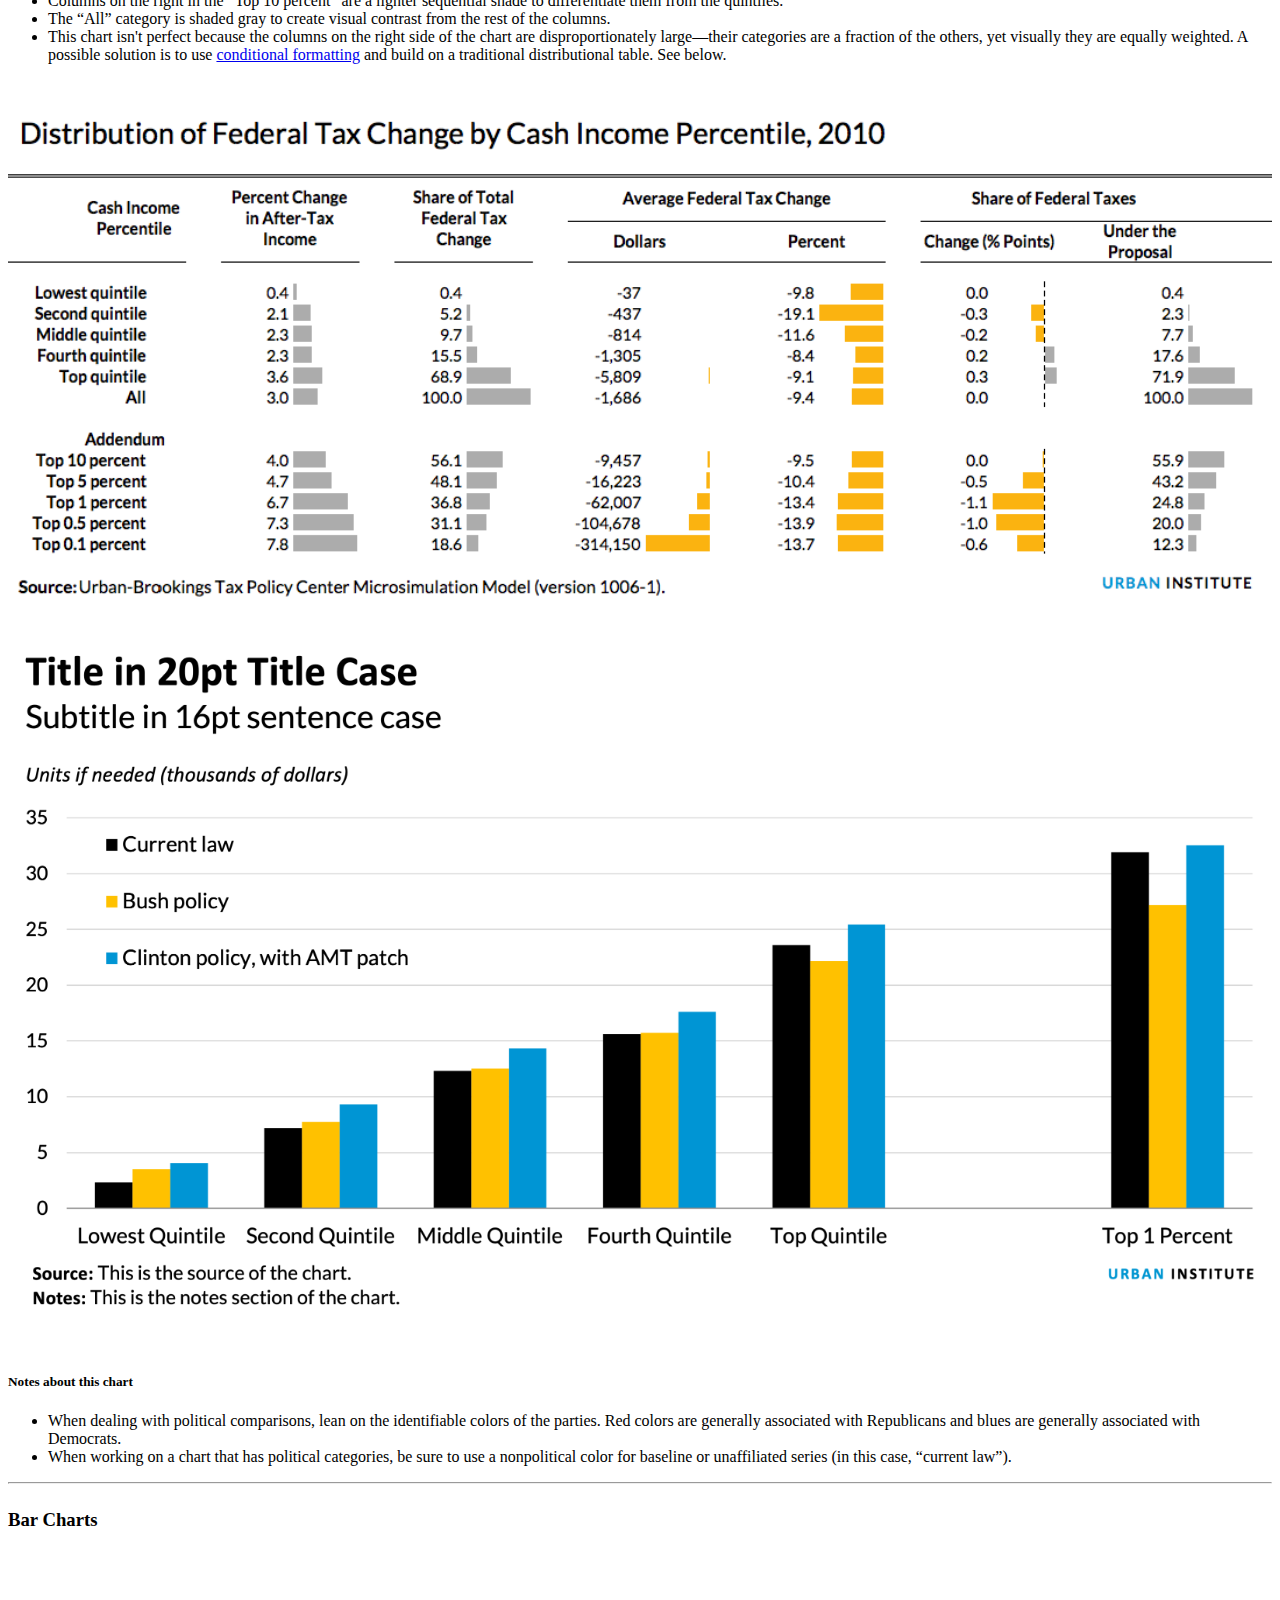
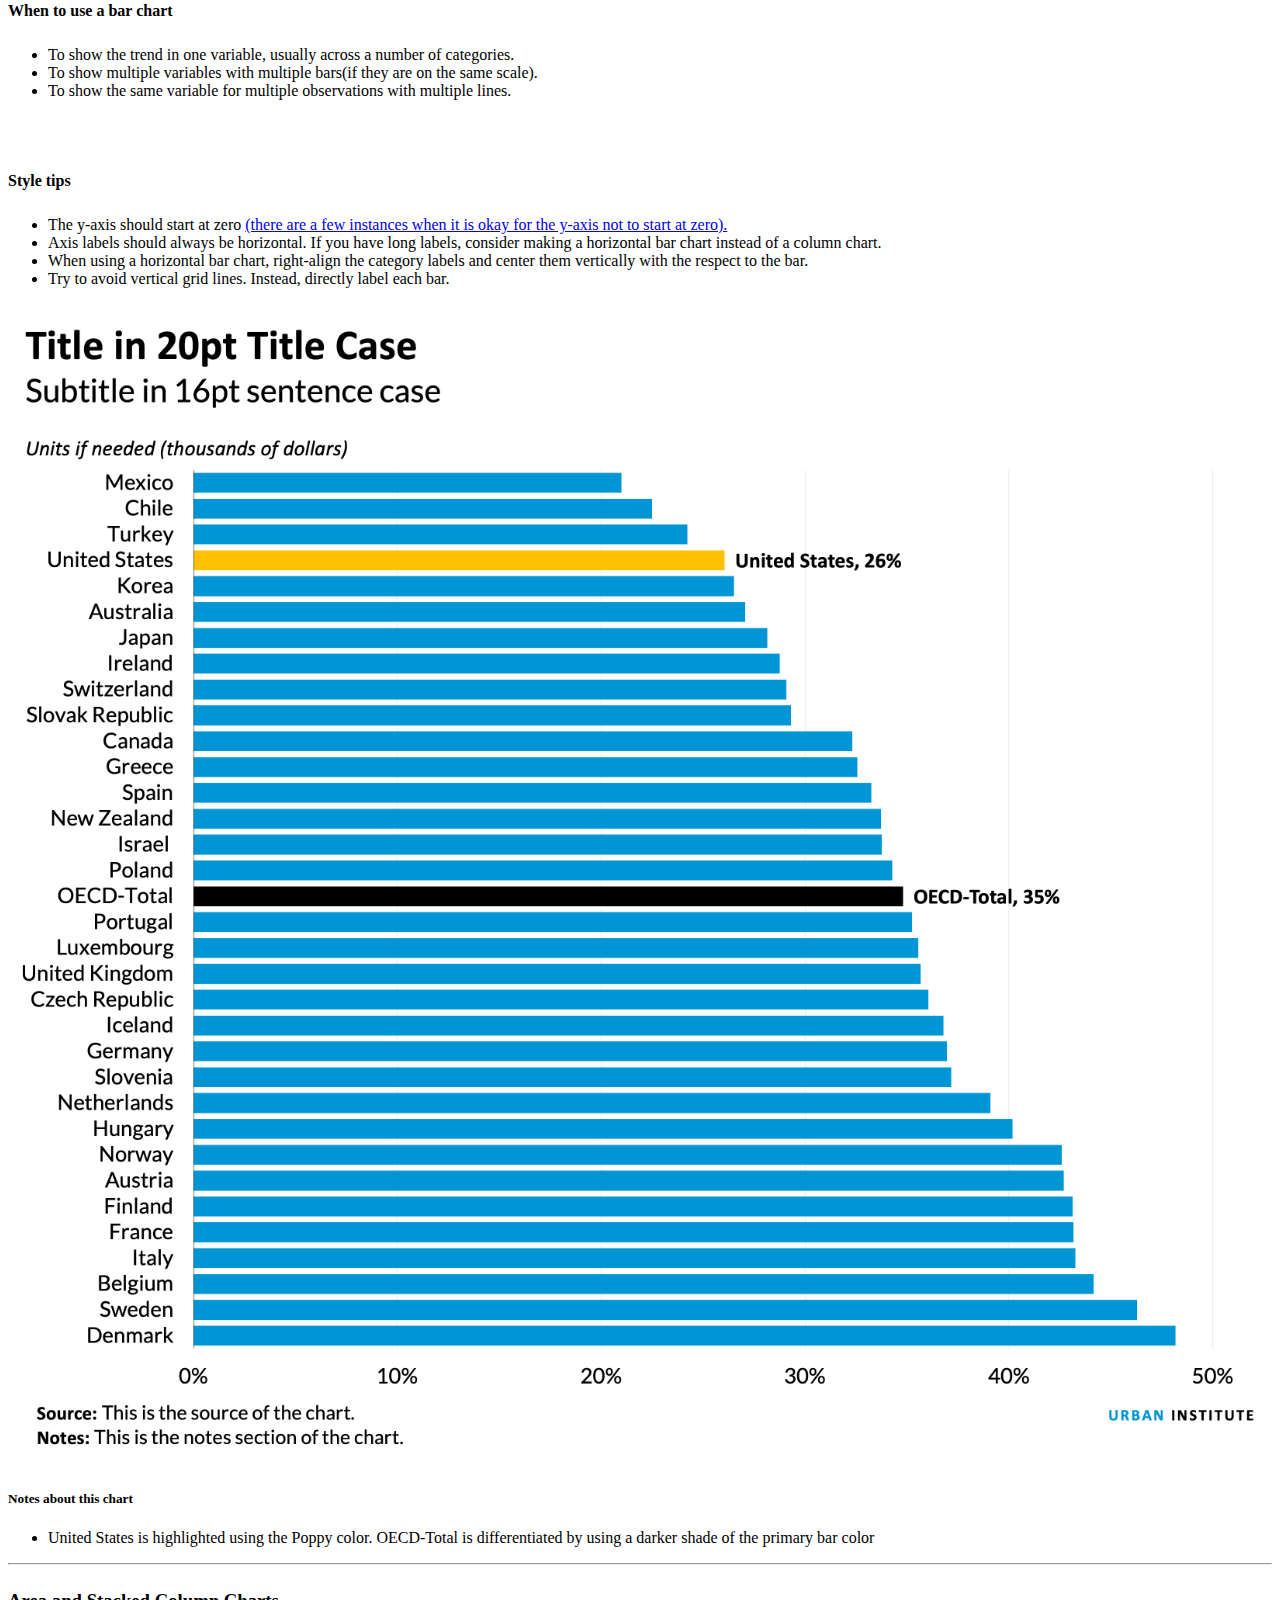
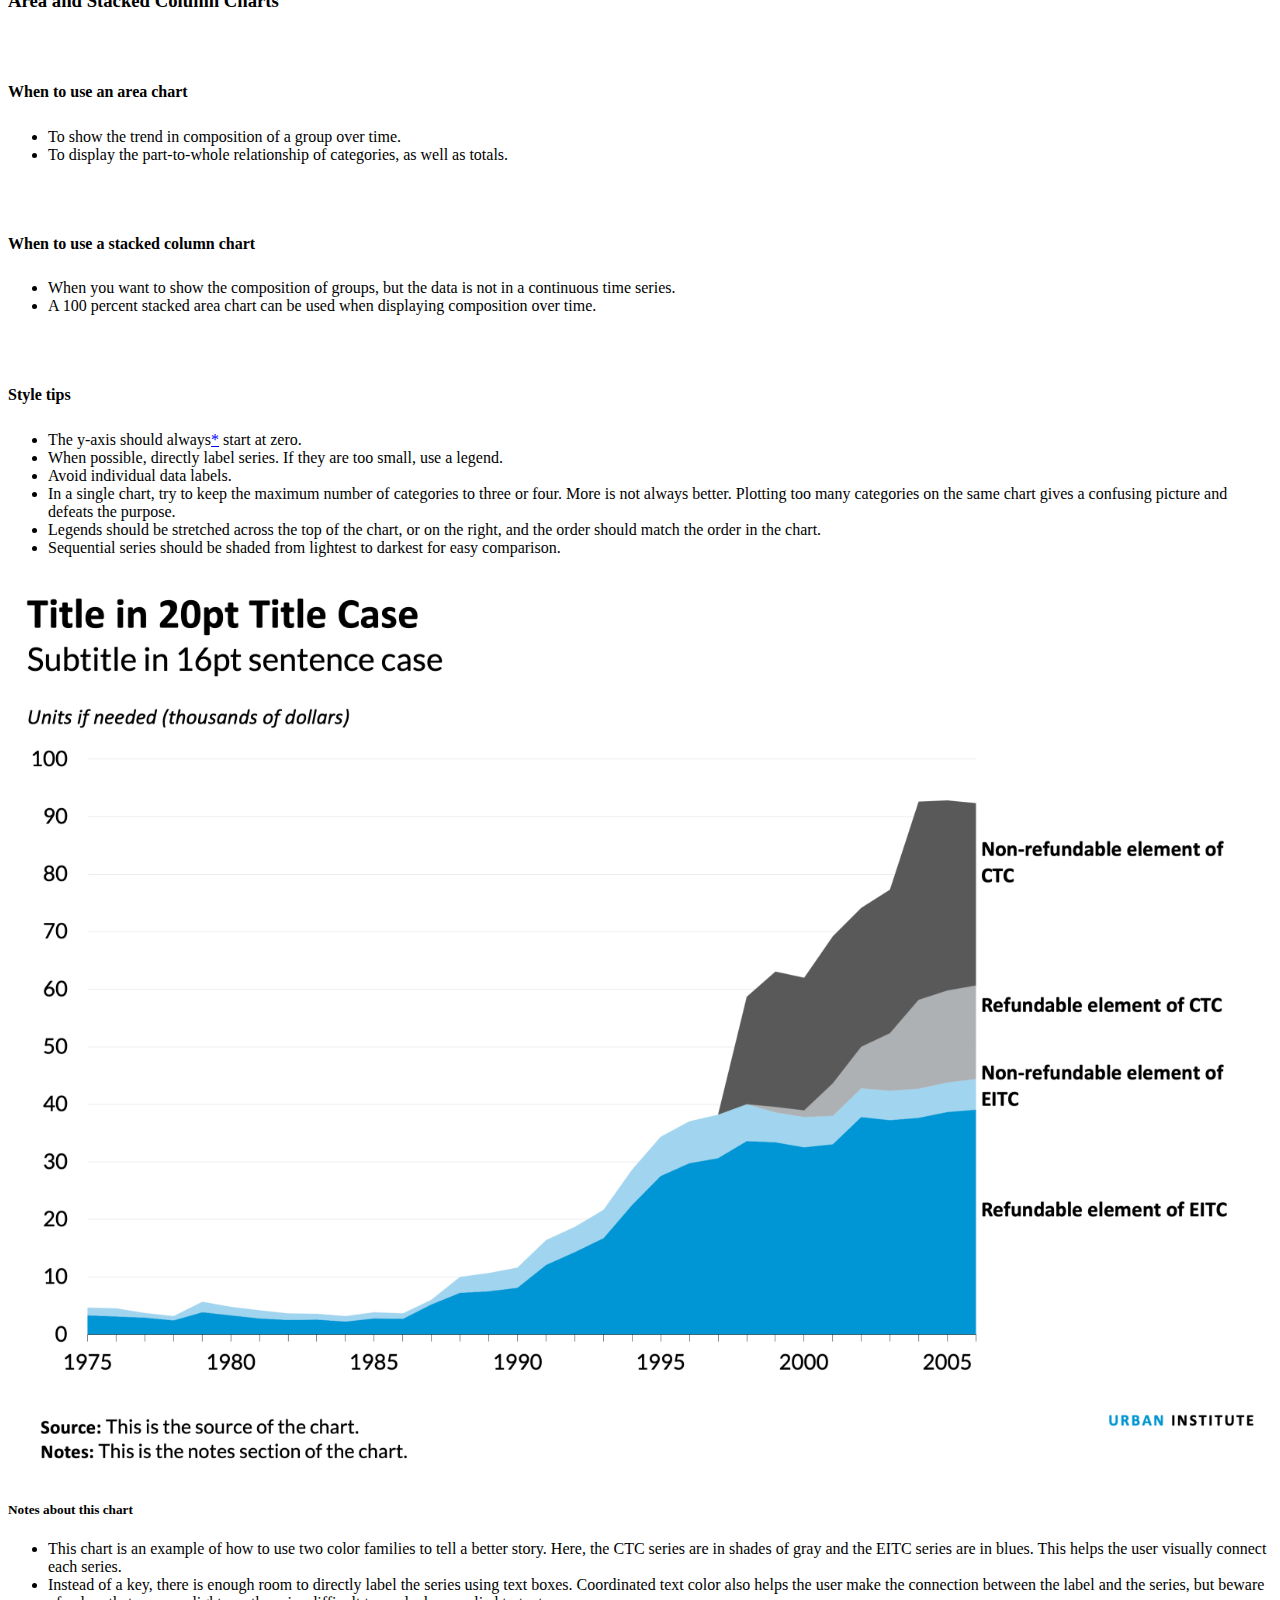
==== commit dc5d64c8: "adding excel add-in and color combos" ====
--- a/index.html
+++ b/index.html
@@ -794,7 +794,6 @@
                 </div>
 
                 <h4>Two groups</h4>
-                For two color groups, grey should not used as it loses focus while magenta draws attention
                 <h5>Categorical</h5>
                 <div class="multi-group-container">
                     <div class="color two">
@@ -808,7 +807,7 @@
                         </div>
                     </div>
                 </div>
-<!--                 <div class="multi-group-container">
+                <div class="multi-group-container">
                     <div class="color two">
                         <div class="swatch groupcolor blue-5 dark">
                             <div class="color-code"></div>
@@ -819,7 +818,7 @@
                             <div class="color-code"></div>
                         </div>
                     </div>
-                </div> -->
+                </div>
                 <div class="multi-group-container">
                     <div class="color two">
                         <div class="swatch groupcolor blue-5 dark">
@@ -832,6 +831,18 @@
                         </div>
                     </div>
                 </div>
+                <div class="multi-group-container">
+                    <div class="color two">
+                        <div class="swatch groupcolor black dark">
+                            <div class="color-code"></div>
+                        </div>
+                    </div>
+                    <div class="color two">
+                        <div class="swatch groupcolor yellow-5">
+                            <div class="color-code"></div>
+                        </div>
+                    </div>
+                </div>
                 Use blue and red sparingly, usually only when comparing political data.
                 <div class="multi-group-container">
 
@@ -862,11 +873,15 @@
                 </div>
 
                 <h4>Three groups</h4>
-                For three color groups, grey should not used as it loses focus while magenta draws attention
                 <h5>Categorical</h5>
-<!--                 <div class="multi-group-container">
+                <div class="multi-group-container">
                     <div class="color three">
                         <div class="swatch groupcolor blue-5 dark">
+                            <div class="color-code"></div>
+                        </div>
+                    </div>
+                    <div class="color  three">
+                        <div class="swatch groupcolor black dark">
                             <div class="color-code"></div>
                         </div>
                     </div>
@@ -875,37 +890,49 @@
                             <div class="color-code"></div>
                         </div>
                     </div>
+                </div>
+                <div class="multi-group-container">
+                    <div class="color three">
+                        <div class="swatch groupcolor blue-5 dark">
+                            <div class="color-code"></div>
+                        </div>
+                    </div>
                     <div class="color  three">
                         <div class="swatch groupcolor black dark">
                             <div class="color-code"></div>
                         </div>
                     </div>
-                </div> -->
-                <div class="multi-group-container">
-                    <div class="color three">
-                        <div class="swatch groupcolor blue-5 dark">
-                            <div class="color-code"></div>
-                        </div>
-                    </div>
                     <div class="color  three">
                         <div class="swatch groupcolor yellow-5">
                             <div class="color-code"></div>
                         </div>
                     </div>
+                </div>
+                <div class="multi-group-container">
+                    <div class="color three">
+                        <div class="swatch groupcolor blue-5 dark">
+                            <div class="color-code"></div>
+                        </div>
+                    </div>
                     <div class="color  three">
                         <div class="swatch groupcolor black dark">
                             <div class="color-code"></div>
                         </div>
                     </div>
-                </div>
-<!--                 <div class="multi-group-container">
+                    <div class="color  three">
+                        <div class="swatch groupcolor green-5 dark">
+                            <div class="color-code"></div>
+                        </div>
+                    </div>
+                </div>
+                <div class="multi-group-container">
                     <div class="color three">
                         <div class="swatch groupcolor blue-5 dark">
                             <div class="color-code"></div>
                         </div>
                     </div>
                     <div class="color  three">
-                        <div class="swatch groupcolor yellow-5">
+                        <div class="swatch groupcolor black dark">
                             <div class="color-code"></div>
                         </div>
                     </div>
@@ -914,7 +941,7 @@
                             <div class="color-code"></div>
                         </div>
                     </div>
-                </div> -->
+                </div>
 
 
                 <h5>Sequential</h5>
@@ -939,14 +966,20 @@
 
                 <h4>Four groups</h4>
                 <h5>Categorical</h5>
-                <div class="multi-group-container">
+                Use yellow and magenta sparingly, usually only for highlighting data.
+                <div class="multi-group-container">
+                    <div class="color  four">
+                        <div class="swatch groupcolor blue-5 dark">
+                            <div class="color-code"></div>
+                        </div>
+                    </div>
                     <div class="color four">
                         <div class="swatch groupcolor black dark">
                             <div class="color-code"></div>
                         </div>
                     </div>
                     <div class="color  four">
-                        <div class="swatch groupcolor gray-5 ">
+                        <div class="swatch groupcolor gray-5">
                             <div class="color-code"></div>
                         </div>
                     </div>
@@ -955,16 +988,21 @@
                             <div class="color-code"></div>
                         </div>
                     </div>
+                </div>
+
+                <div class="multi-group-container">
                     <div class="color  four">
                         <div class="swatch groupcolor blue-5 dark">
                             <div class="color-code"></div>
                         </div>
                     </div>
-                </div>
-                Use yellow and magenta sparingly, usually only for highlighting data.
-                <div class="multi-group-container">
                     <div class="color four">
-                        <div class="swatch groupcolor blue-5 dark">
+                        <div class="swatch groupcolor black dark">
+                            <div class="color-code"></div>
+                        </div>
+                    </div>
+                    <div class="color  four">
+                        <div class="swatch groupcolor gray-5">
                             <div class="color-code"></div>
                         </div>
                     </div>
@@ -973,17 +1011,54 @@
                             <div class="color-code"></div>
                         </div>
                     </div>
+                </div>
+
+                <div class="multi-group-container">
+                    <div class="color  four">
+                        <div class="swatch groupcolor blue-5 dark">
+                            <div class="color-code"></div>
+                        </div>
+                    </div>
+                    <div class="color four">
+                        <div class="swatch groupcolor black dark">
+                            <div class="color-code"></div>
+                        </div>
+                    </div>
+                    <div class="color  four">
+                        <div class="swatch groupcolor yellow-5">
+                            <div class="color-code"></div>
+                        </div>
+                    </div>
+                    <div class="color  four">
+                        <div class="swatch groupcolor green-5 dark">
+                            <div class="color-code"></div>
+                        </div>
+                    </div>
+                </div>
+
+                <div class="multi-group-container">
+                    <div class="color four">
+                        <div class="swatch groupcolor blue-5 dark">
+                            <div class="color-code"></div>
+                        </div>
+                    </div>
+                    <div class="color  four">
+                        <div class="swatch groupcolor black dark">
+                            <div class="color-code"></div>
+                        </div>
+                    </div>
                     <div class="color  four">
                         <div class="swatch groupcolor yellow-5 ">
                             <div class="color-code"></div>
                         </div>
                     </div>
                     <div class="color  four">
-                        <div class="swatch groupcolor space-gray-4 dark">
-                            <div class="color-code"></div>
-                        </div>
-                    </div>
-                </div>
+                        <div class="swatch groupcolor magenta-5 dark">
+                            <div class="color-code"></div>
+                        </div>
+                    </div>
+                </div>
+
                 <h5>Sequential</h5>
                 <div class="multi-group-container">
                     <div class="color four">
@@ -1017,49 +1092,106 @@
                         </div>
                     </div>
                     <div class="color five">
+                        <div class="swatch groupcolor black dark">
+                            <div class="color-code"></div>
+                        </div>
+                    </div>
+                    <div class="color five">
+                        <div class="swatch groupcolor gray-5">
+                            <div class="color-code"></div>
+                        </div>
+                    </div>
+                    <div class="color five">
                         <div class="swatch groupcolor yellow-5 ">
                             <div class="color-code"></div>
                         </div>
                     </div>
                     <div class="color five">
+                        <div class="swatch groupcolor magenta-5 dark">
+                            <div class="color-code"></div>
+                        </div>
+                    </div>
+
+                </div>
+                <div class="multi-group-container">
+                    <div class="color five">
+                        <div class="swatch groupcolor blue-5 dark">
+                            <div class="color-code"></div>
+                        </div>
+                    </div>
+                    <div class="color five">
+                        <div class="swatch groupcolor black dark">
+                            <div class="color-code"></div>
+                        </div>
+                    </div>
+                    <div class="color five">
                         <div class="swatch groupcolor gray-5">
                             <div class="color-code"></div>
                         </div>
                     </div>
                     <div class="color five">
+                        <div class="swatch groupcolor yellow-5">
+                            <div class="color-code"></div>
+                        </div>
+                    </div>
+                    <div class="color five">
+                        <div class="swatch groupcolor blue-7 dark">
+                            <div class="color-code"></div>
+                        </div>
+                    </div>
+                </div>
+
+                <div class="multi-group-container">
+                    <div class="color five">
+                        <div class="swatch groupcolor blue-5 dark">
+                            <div class="color-code"></div>
+                        </div>
+                    </div>
+                    <div class="color five">
+                        <div class="swatch groupcolor black dark">
+                            <div class="color-code"></div>
+                        </div>
+                    </div>
+                    <div class="color five">
+                        <div class="swatch groupcolor gray-5">
+                            <div class="color-code"></div>
+                        </div>
+                    </div>
+                    <div class="color five">
+                        <div class="swatch groupcolor green-5 dark">
+                            <div class="color-code"></div>
+                        </div>
+                    </div>
+                    <div class="color five">
+                        <div class="swatch groupcolor blue-7 dark">
+                            <div class="color-code"></div>
+                        </div>
+                    </div>
+                </div>
+
+                <div class="multi-group-container">
+                    <div class="color five">
+                        <div class="swatch groupcolor blue-5 dark">
+                            <div class="color-code"></div>
+                        </div>
+                    </div>
+                    <div class="color five">
+                        <div class="swatch groupcolor black dark">
+                            <div class="color-code"></div>
+                        </div>
+                    </div>
+                    <div class="color five">
+                        <div class="swatch groupcolor yellow-5">
+                            <div class="color-code"></div>
+                        </div>
+                    </div>
+                    <div class="color five">
+                        <div class="swatch groupcolor green-5 dark">
+                            <div class="color-code"></div>
+                        </div>
+                    </div>
+                    <div class="color five">
                         <div class="swatch groupcolor magenta-5 dark">
-                            <div class="color-code"></div>
-                        </div>
-                    </div>
-                    <div class="color five">
-                        <div class="swatch groupcolor black dark">
-                            <div class="color-code"></div>
-                        </div>
-                    </div>
-                </div>
-                <div class="multi-group-container">
-                    <div class="color five">
-                        <div class="swatch groupcolor blue-5 dark">
-                            <div class="color-code"></div>
-                        </div>
-                    </div>
-                    <div class="color five">
-                        <div class="swatch groupcolor blue-7 dark">
-                            <div class="color-code"></div>
-                        </div>
-                    </div>
-                    <div class="color five">
-                        <div class="swatch groupcolor gray-5">
-                            <div class="color-code"></div>
-                        </div>
-                    </div>
-                    <div class="color five">
-                        <div class="swatch groupcolor yellow-5">
-                            <div class="color-code"></div>
-                        </div>
-                    </div>
-                    <div class="color five">
-                        <div class="swatch groupcolor space-gray-5 dark">
                             <div class="color-code"></div>
                         </div>
                     </div>
@@ -1103,40 +1235,89 @@
                             <div class="color-code"></div>
                         </div>
                     </div>
+                    <div class="color six">
+                        <div class="swatch groupcolor black dark">
+                            <div class="color-code"></div>
+                        </div>
+                    </div>
+                    <div class="color  six">
+                        <div class="swatch groupcolor gray-5">
+                            <div class="color-code"></div>
+                        </div>
+                    </div>
+                    <div class="color  six">
+                        <div class="swatch groupcolor yellow-5">
+                            <div class="color-code"></div>
+                        </div>
+                    </div>
+                    <div class="color  six">
+                        <div class="swatch groupcolor green-5 dark">
+                            <div class="color-code"></div>
+                        </div>
+                    </div>
                     <div class="color  six">
                         <div class="swatch groupcolor magenta-5 dark">
                             <div class="color-code"></div>
                         </div>
                     </div>
+                </div>
+
+                <div class="multi-group-container">
+                    <div class="color six">
+                        <div class="swatch groupcolor blue-5 dark">
+                            <div class="color-code"></div>
+                        </div>
+                    </div>
+                    <div class="color  six">
+                        <div class="swatch groupcolor black dark">
+                            <div class="color-code"></div>
+                        </div>
+                    </div>
+                    <div class="color  six">
+                        <div class="swatch groupcolor gray-5">
+                            <div class="color-code"></div>
+                        </div>
+                    </div>
                     <div class="color  six">
                         <div class="swatch groupcolor yellow-5">
                             <div class="color-code"></div>
                         </div>
                     </div>
                     <div class="color six">
+                        <div class="swatch groupcolor green-5 dark">
+                            <div class="color-code"></div>
+                        </div>
+                    </div>
+                    <div class="color  six">
+                        <div class="swatch groupcolor blue-7 dark">
+                            <div class="color-code"></div>
+                        </div>
+                    </div>
+                </div>
+
+                <div class="multi-group-container">
+                    <div class="color six">
+                        <div class="swatch groupcolor blue-5 dark">
+                            <div class="color-code"></div>
+                        </div>
+                    </div>
+                    <div class="color  six">
                         <div class="swatch groupcolor black dark">
                             <div class="color-code"></div>
                         </div>
                     </div>
                     <div class="color  six">
-                        <div class="swatch groupcolor gray-5">
+                        <div class="swatch groupcolor blue-7 dark">
                             <div class="color-code"></div>
                         </div>
                     </div>
                     <div class="color  six">
+                        <div class="swatch groupcolor yellow-5">
+                            <div class="color-code"></div>
+                        </div>
+                    </div>
+                    <div class="color six">
                         <div class="swatch groupcolor green-5 dark">
-                            <div class="color-code"></div>
-                        </div>
-                    </div>
-                </div>
-                <div class="multi-group-container">
-                    <div class="color six">
-                        <div class="swatch groupcolor blue-5 dark">
-                            <div class="color-code"></div>
-                        </div>
-                    </div>
-                    <div class="color  six">
-                        <div class="swatch groupcolor gray-5">
                             <div class="color-code"></div>
                         </div>
                     </div>
@@ -1145,23 +1326,8 @@
                             <div class="color-code"></div>
                         </div>
                     </div>
-                    <div class="color  six">
-                        <div class="swatch groupcolor yellow-5">
-                            <div class="color-code"></div>
-                        </div>
-                    </div>
-                    <div class="color six">
-                        <div class="swatch groupcolor space-gray-5 dark">
-                            <div class="color-code"></div>
-                        </div>
-                    </div>
-
-                    <div class="color  six">
-                        <div class="swatch groupcolor blue-7 dark">
-                            <div class="color-code"></div>
-                        </div>
-                    </div>
-                </div>
+                </div>
+
                 <h5>Sequential</h5>
                 <div class="multi-group-container">
                     <div class="color six">
@@ -1208,7 +1374,7 @@
         <div class="row">
             <div class="col-lg-10 col-lg-offset-1">
                 <h1>Examples</h1>
-                <p>The following examples use the styles and colors to illustrate common chart types. To deconstruct any example, download the the master Excel file.</p>
+                <p>The following examples use the styles and colors to illustrate common chart types. To deconstruct any example, download the master Excel file.</p>
                 <!--            download the file-->
                 <h3>Excel example files</h3>
                 <a href="chart-styles.xlsx">
@@ -1217,6 +1383,8 @@
                 <a href="chart-styles-pubs.xlsx">
                     <button class="btn btn-primary">Print version</button>
                 </a>
+                <p>Urban has created an add-in for Excel that automatically applies Urban colors, chart formatting, font styling, and font sizes to Excel figures. Download the Excel Macro <a href="UrbanGraphingStyle_2023.xlam" target="_blank">here</a>.</p>
+                <br>
                 <h3 style="margin-top:25px;">Bar and Column Charts</h3>
                 <h4>When to use a bar or column chart</h4>
                 <ul>
